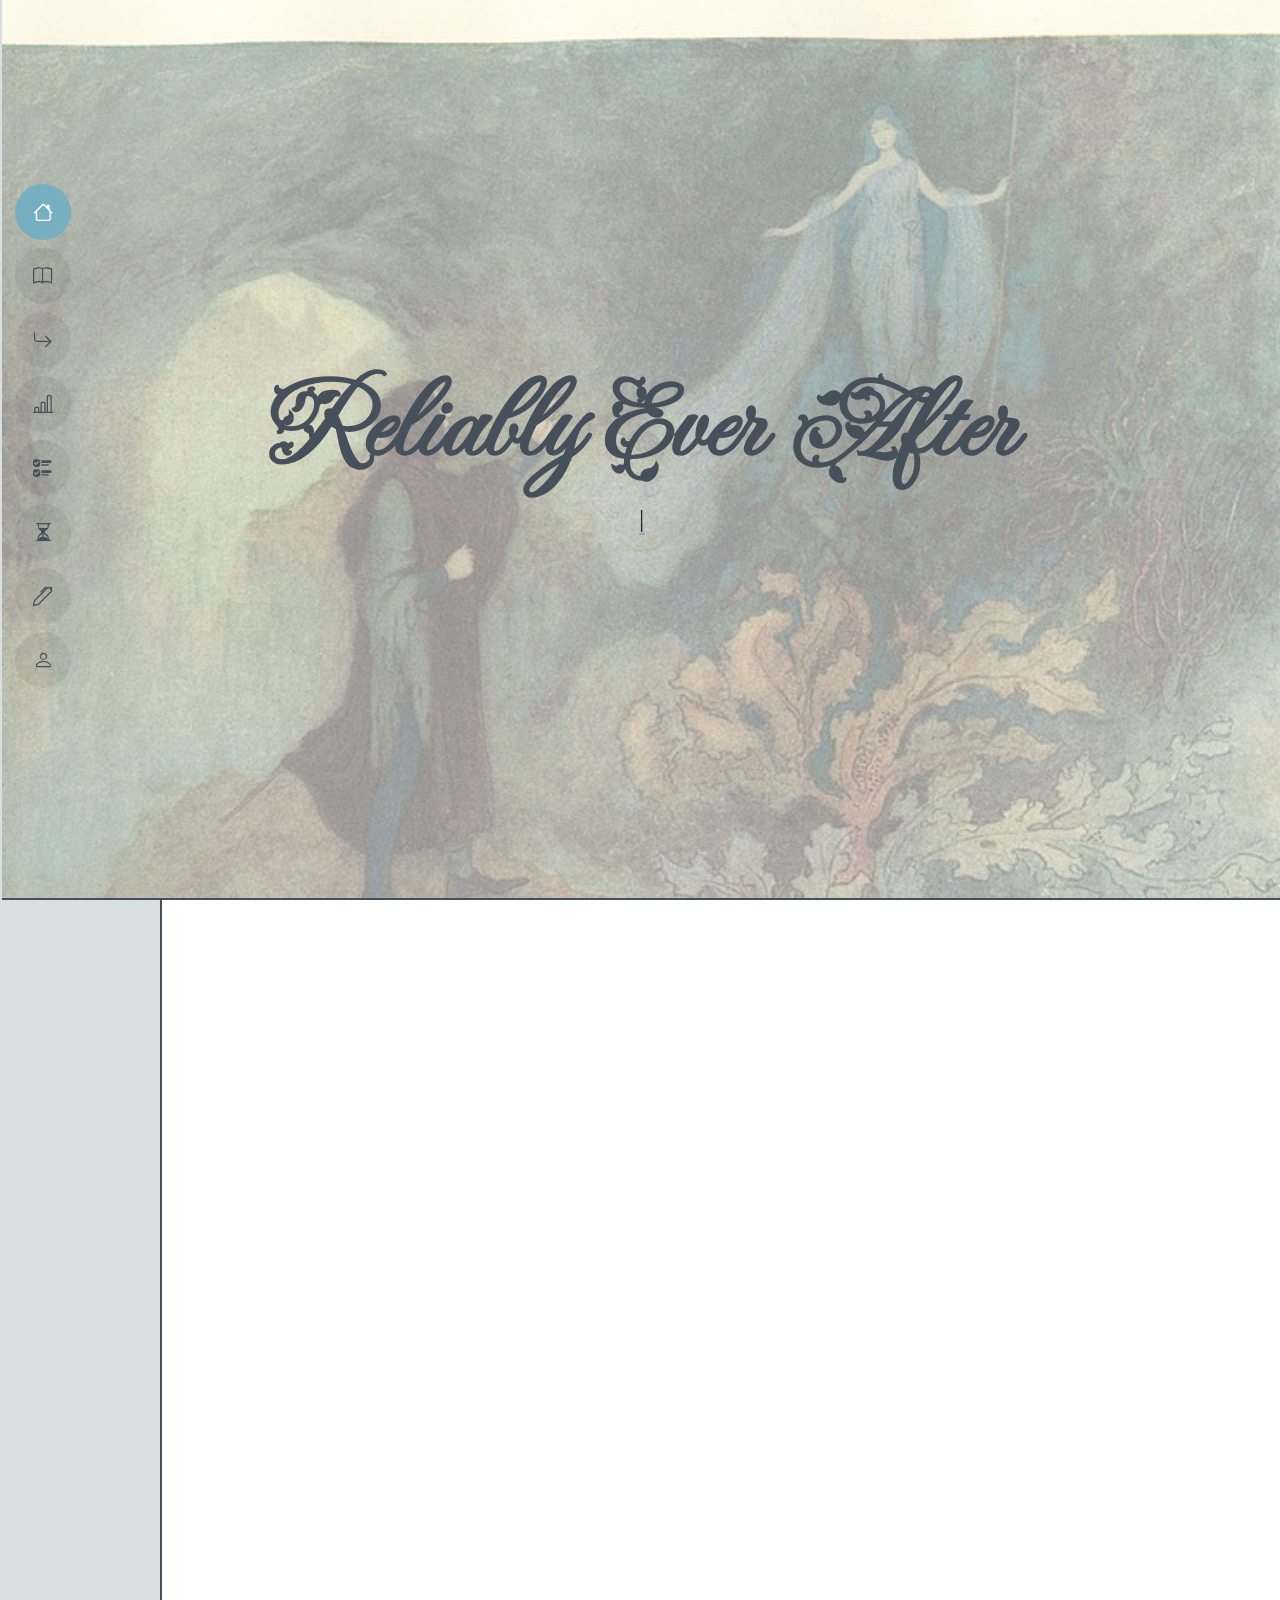
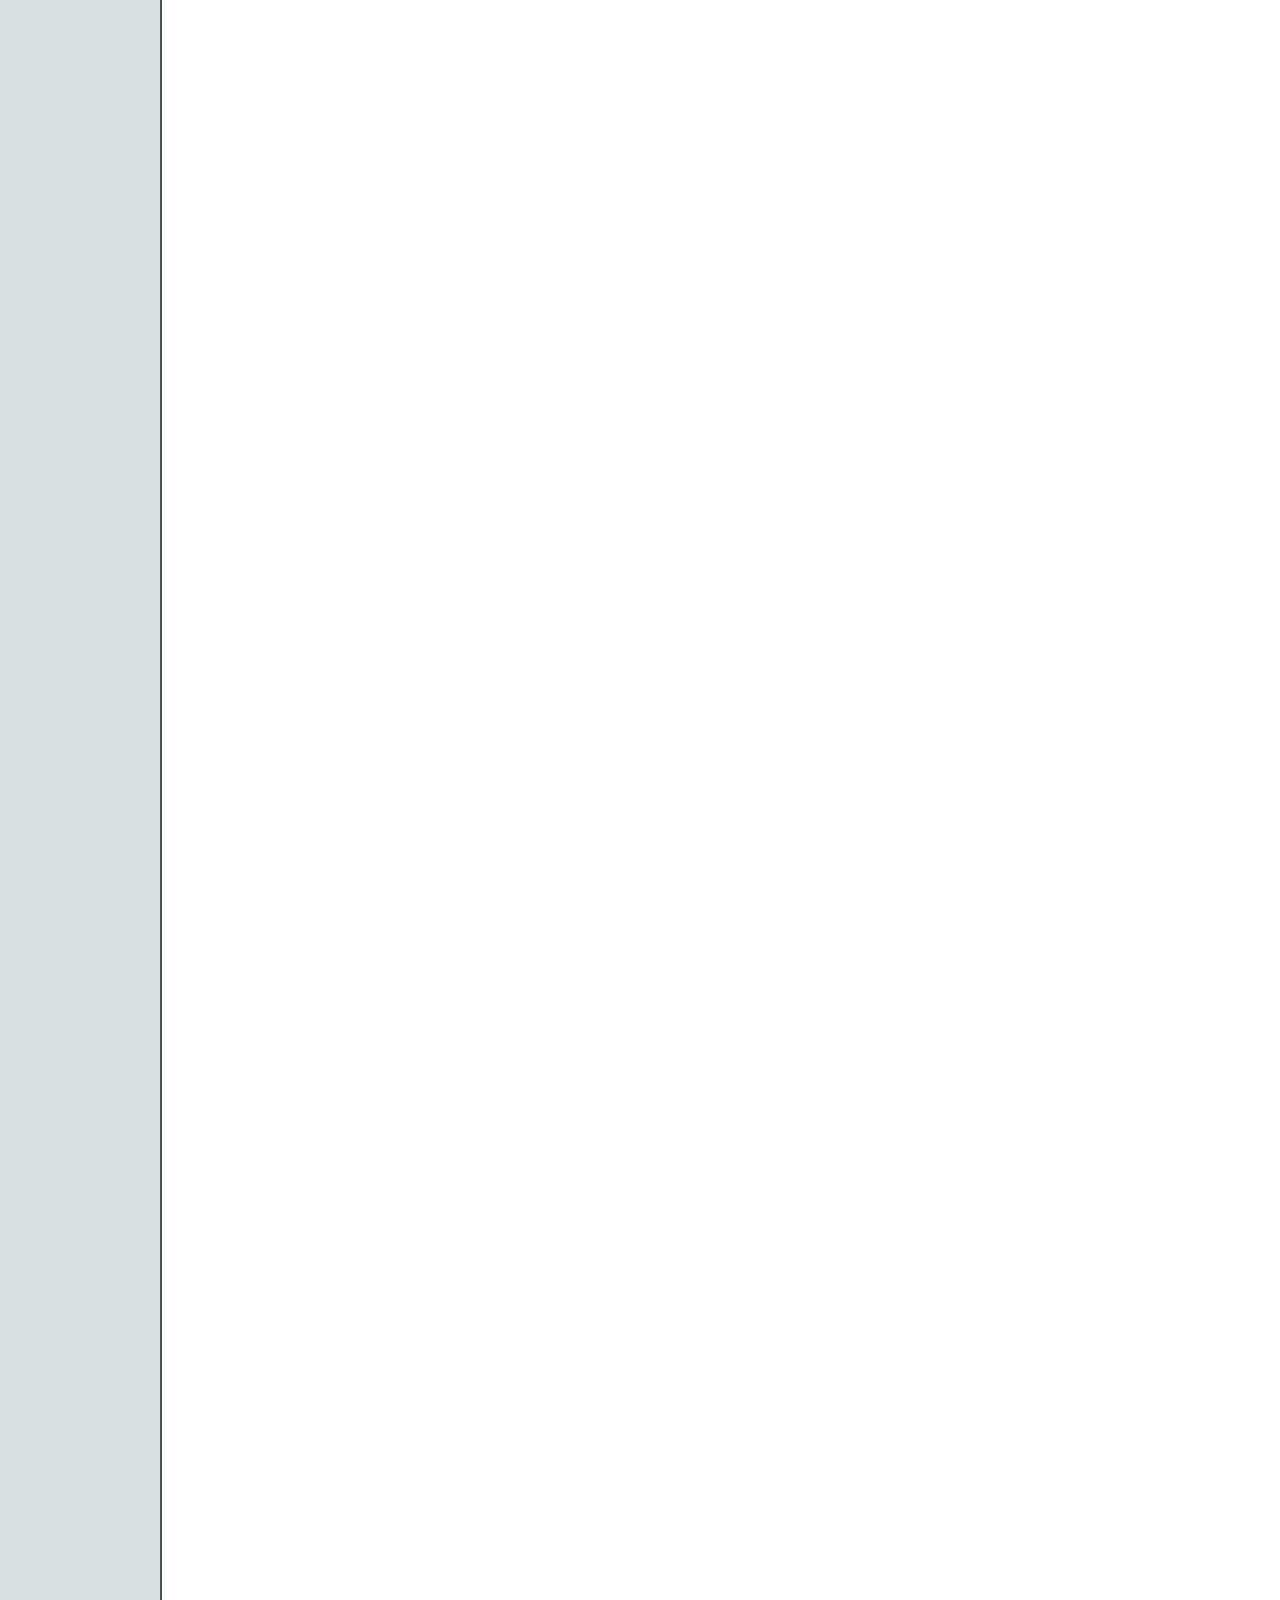
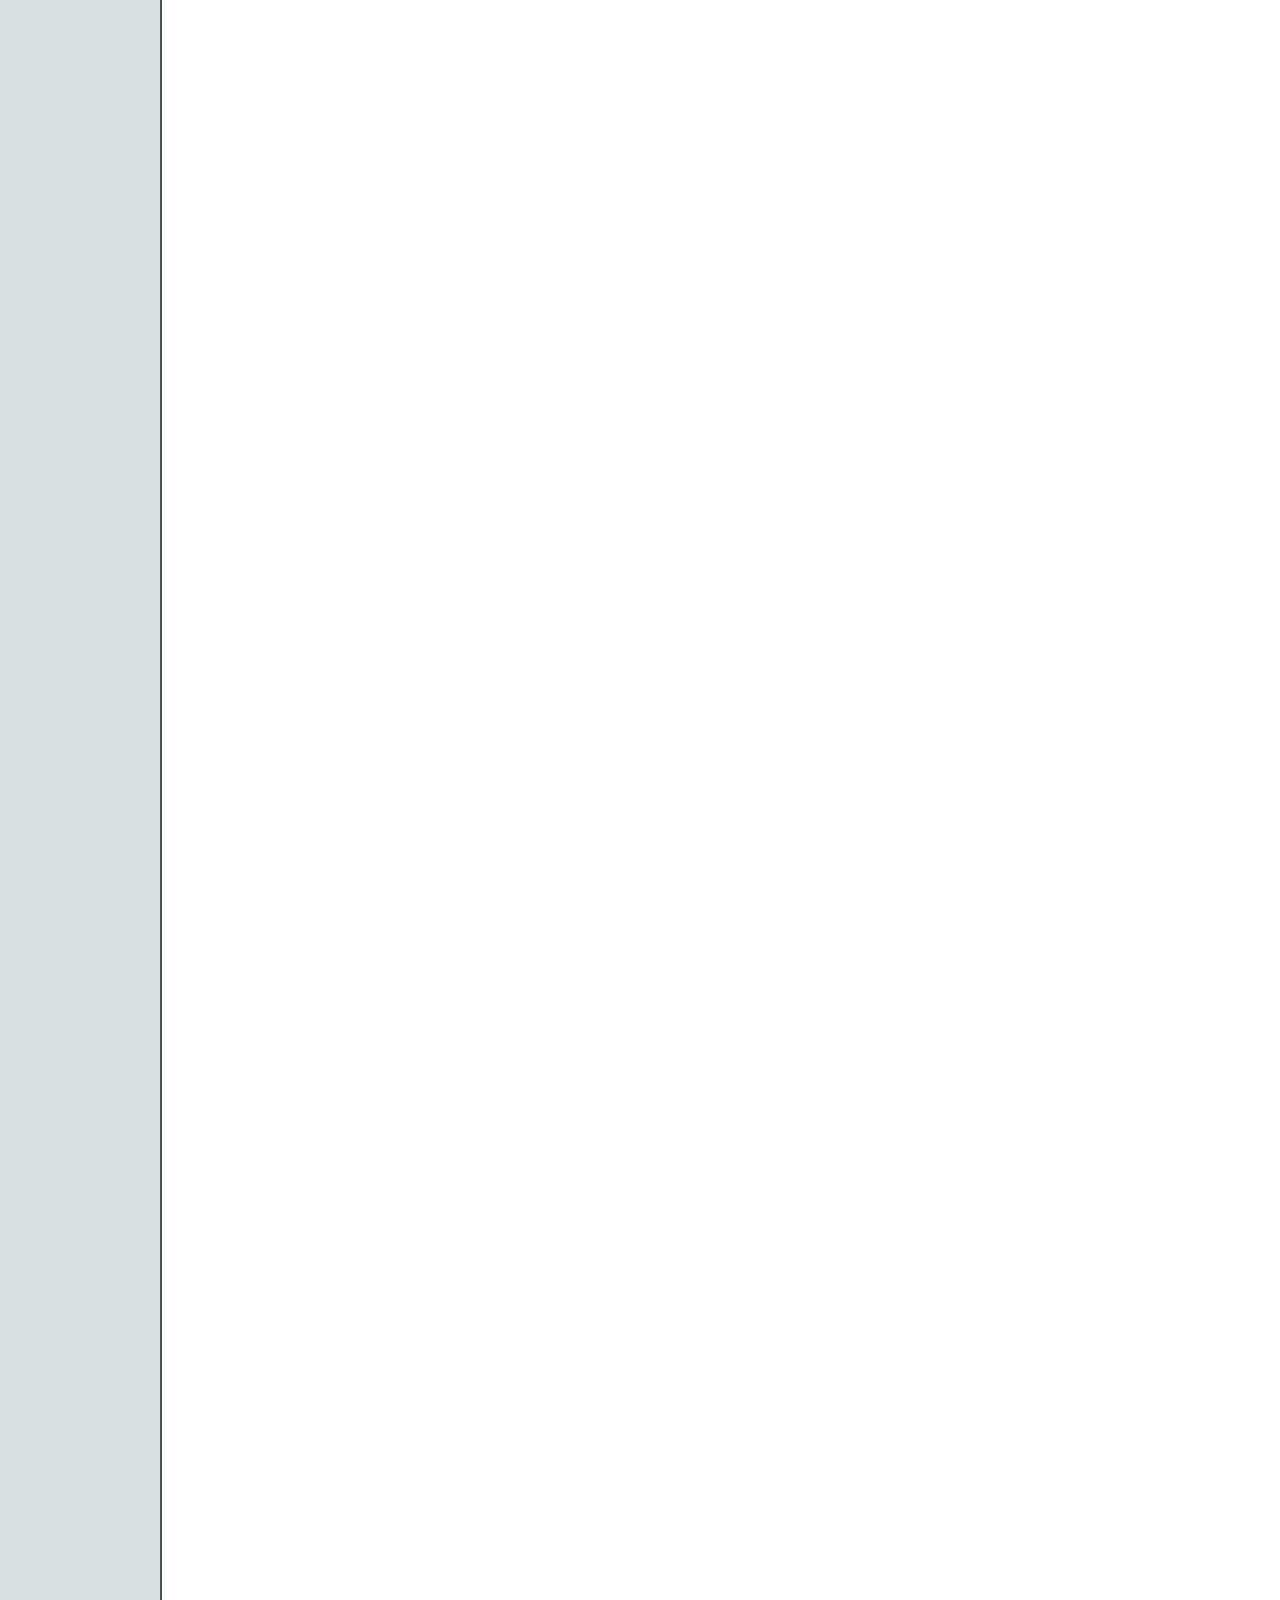
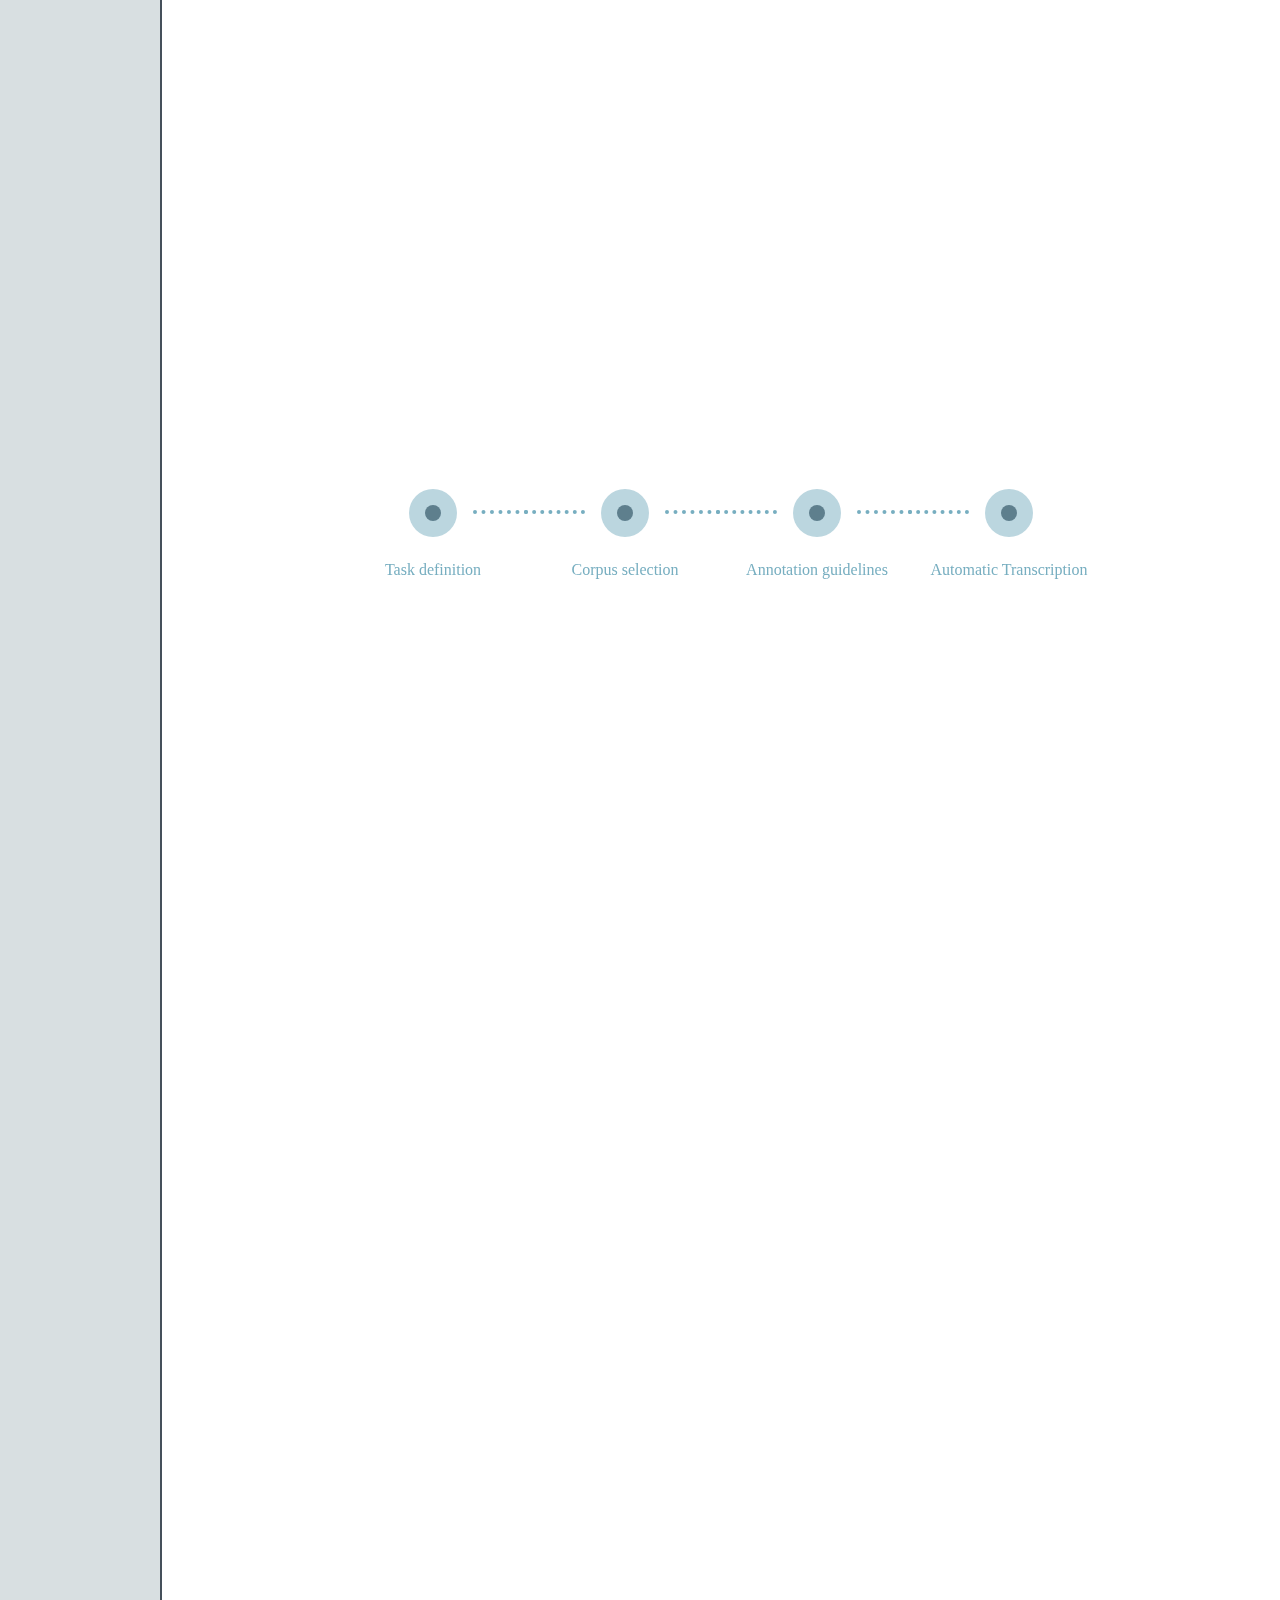
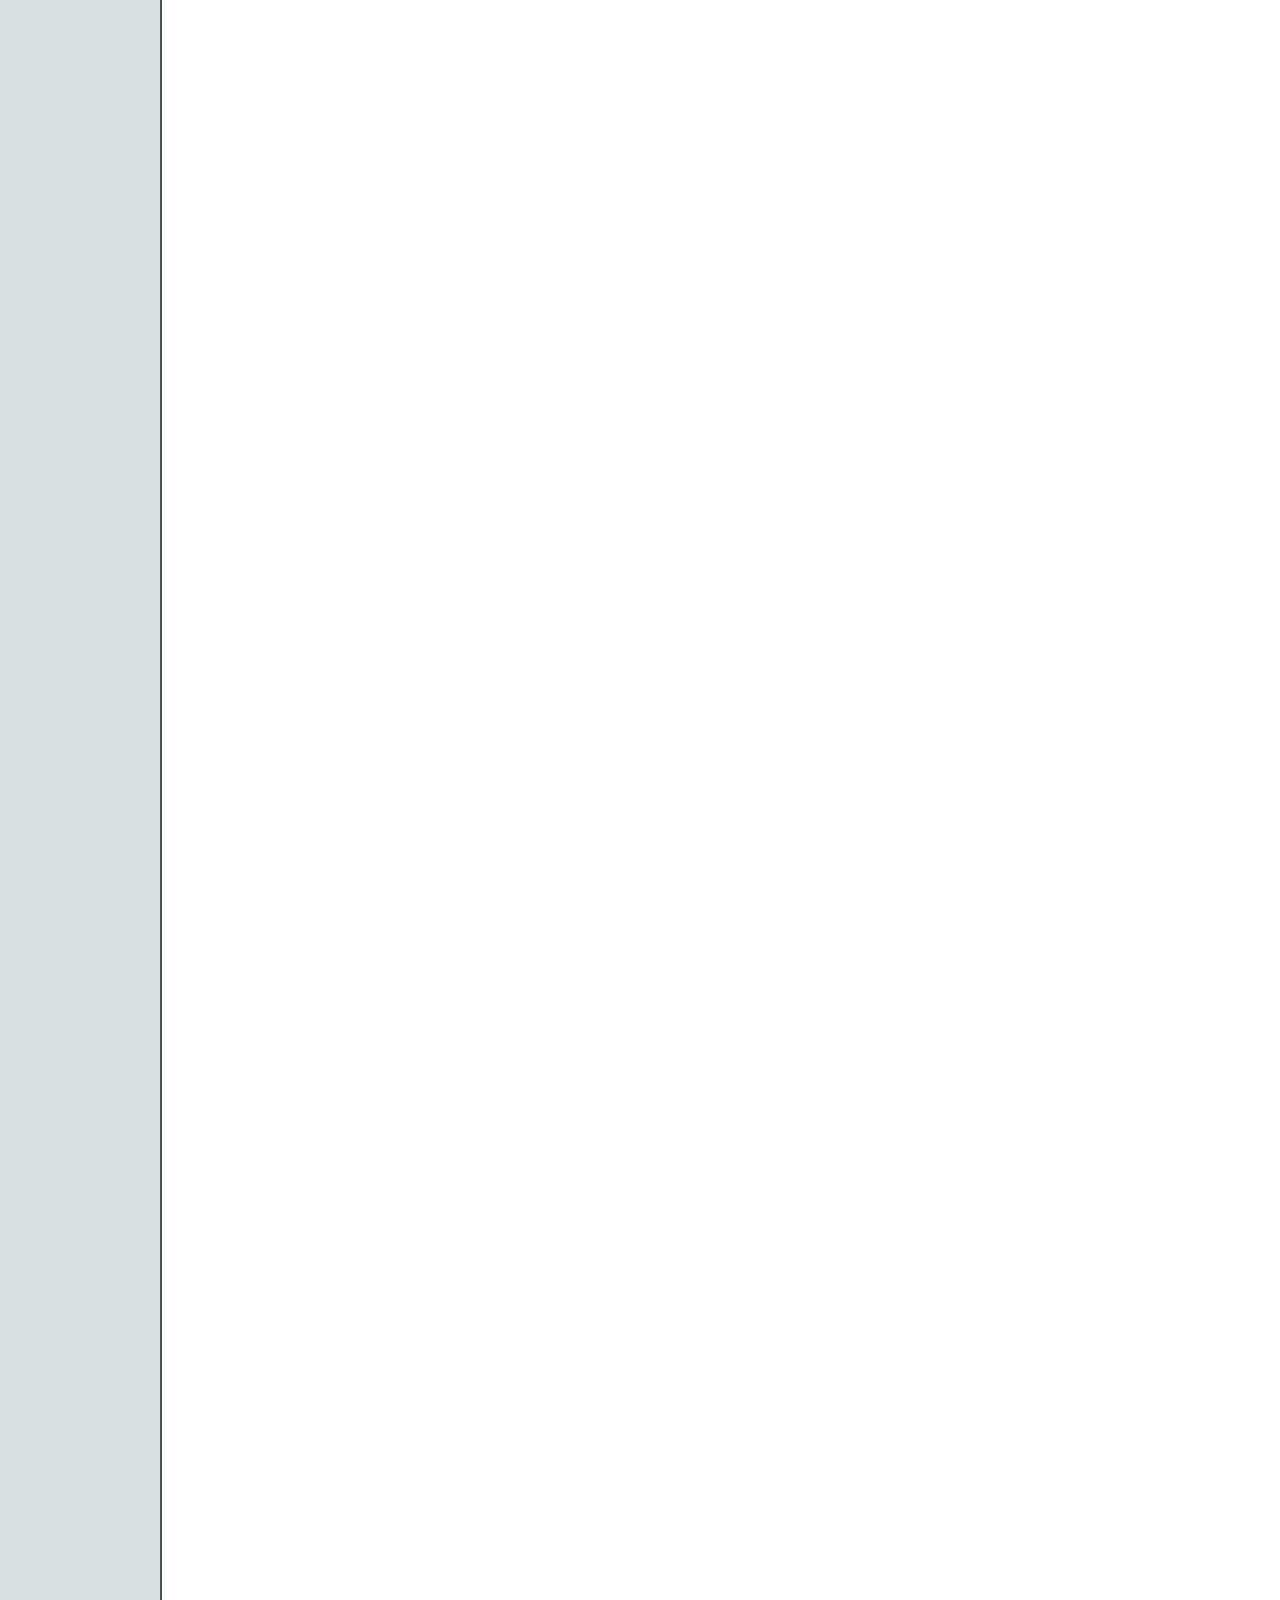
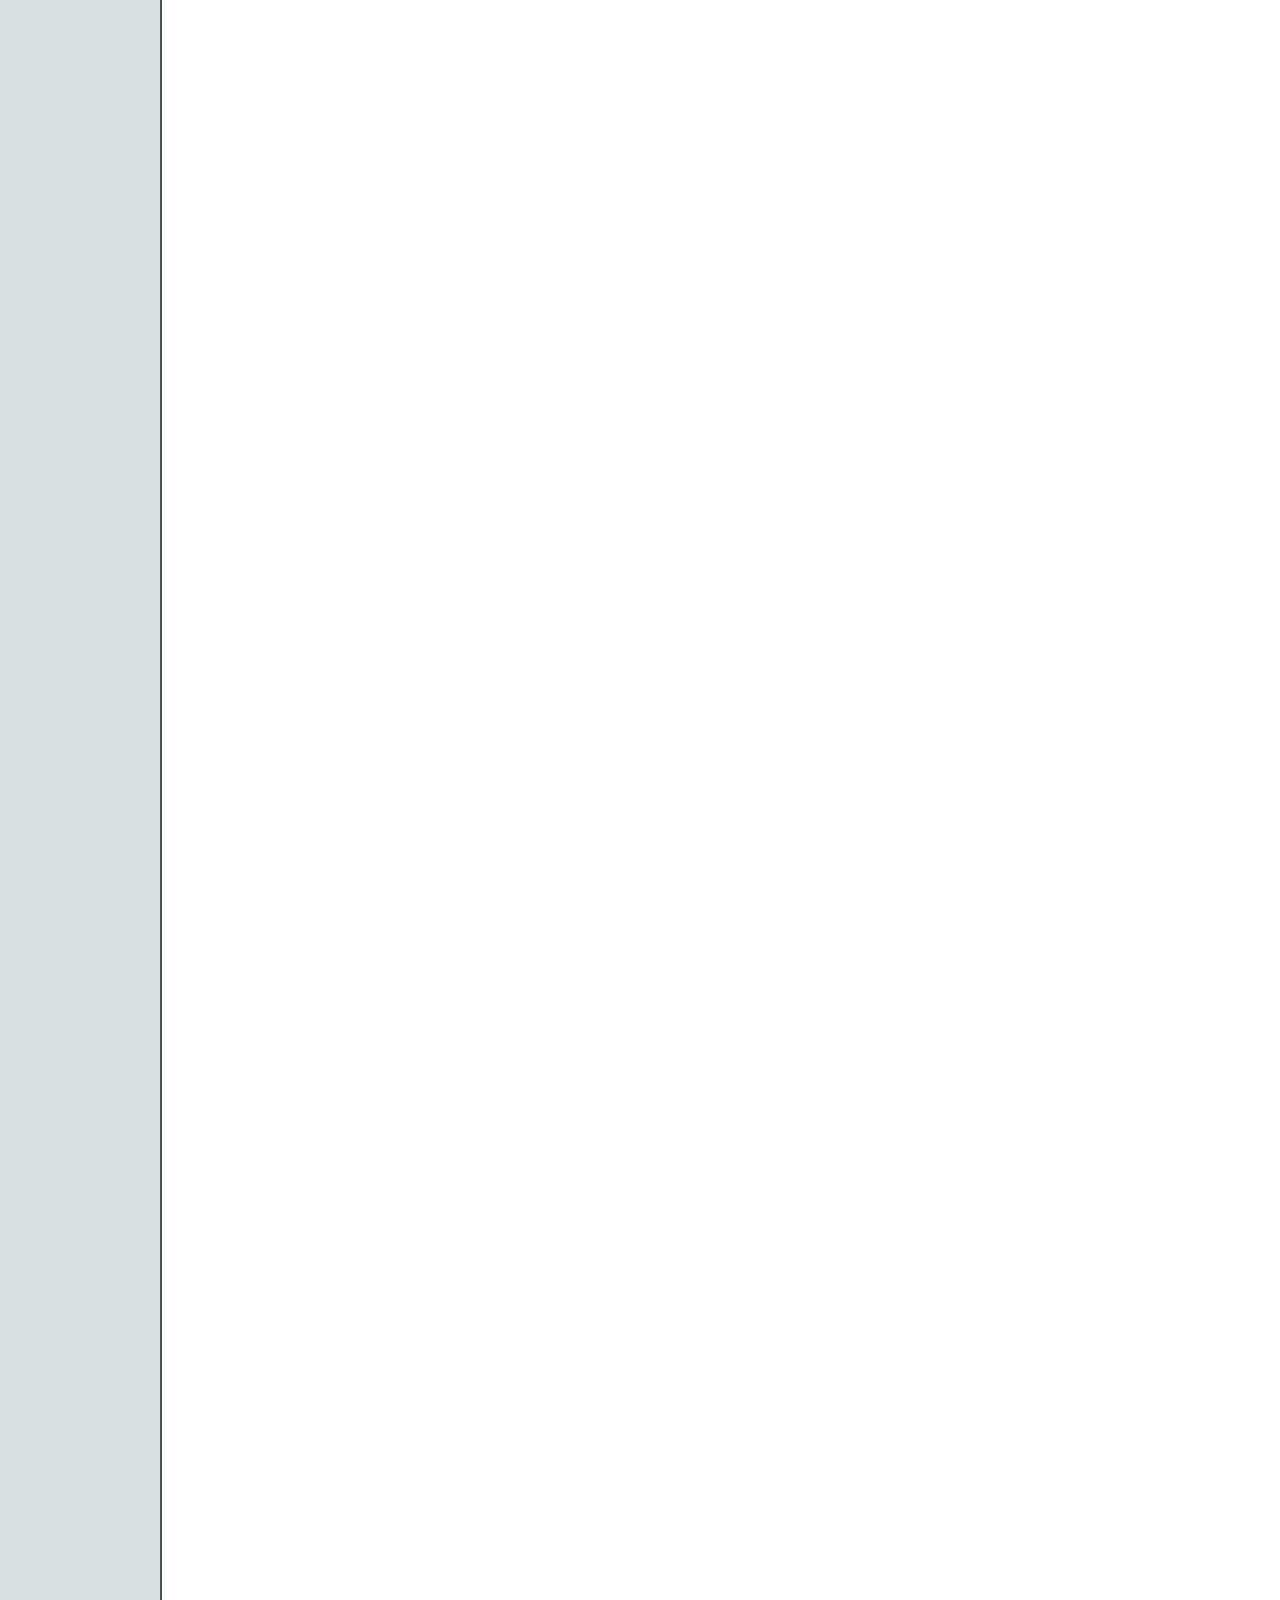
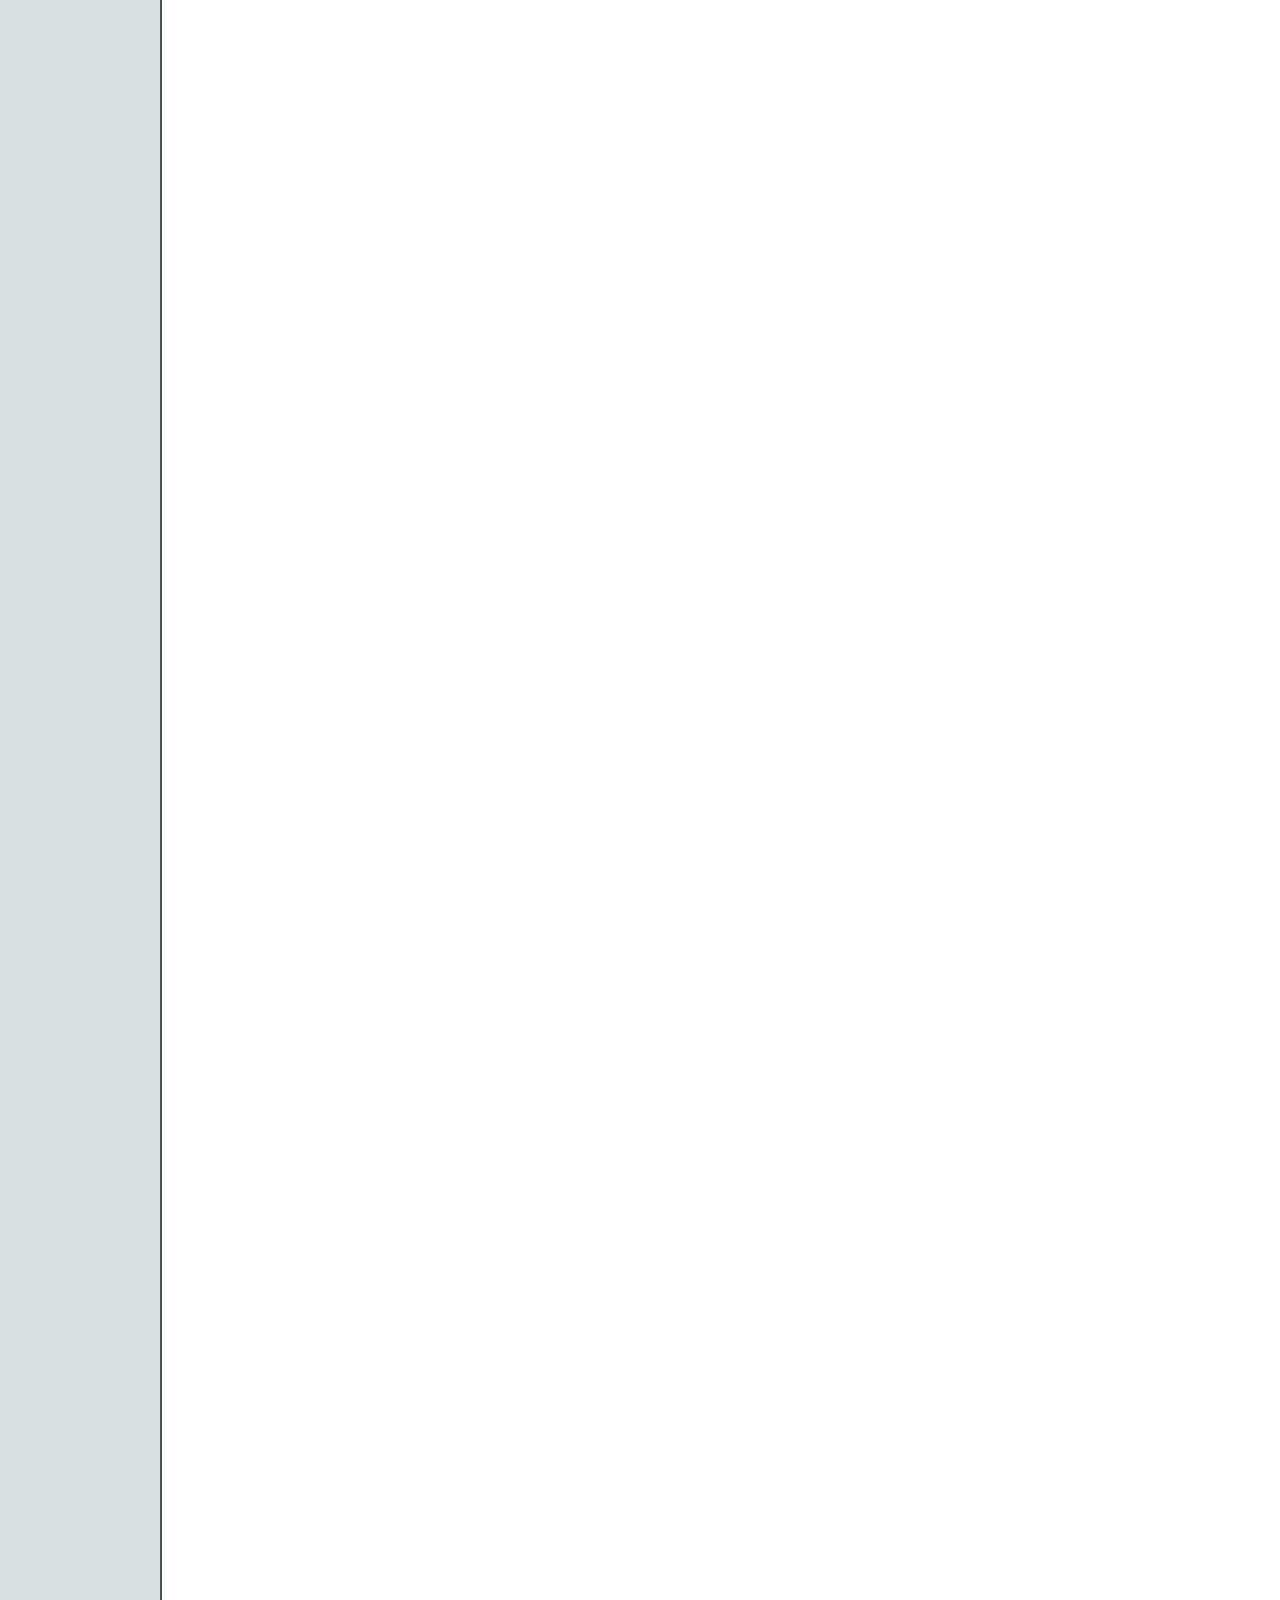
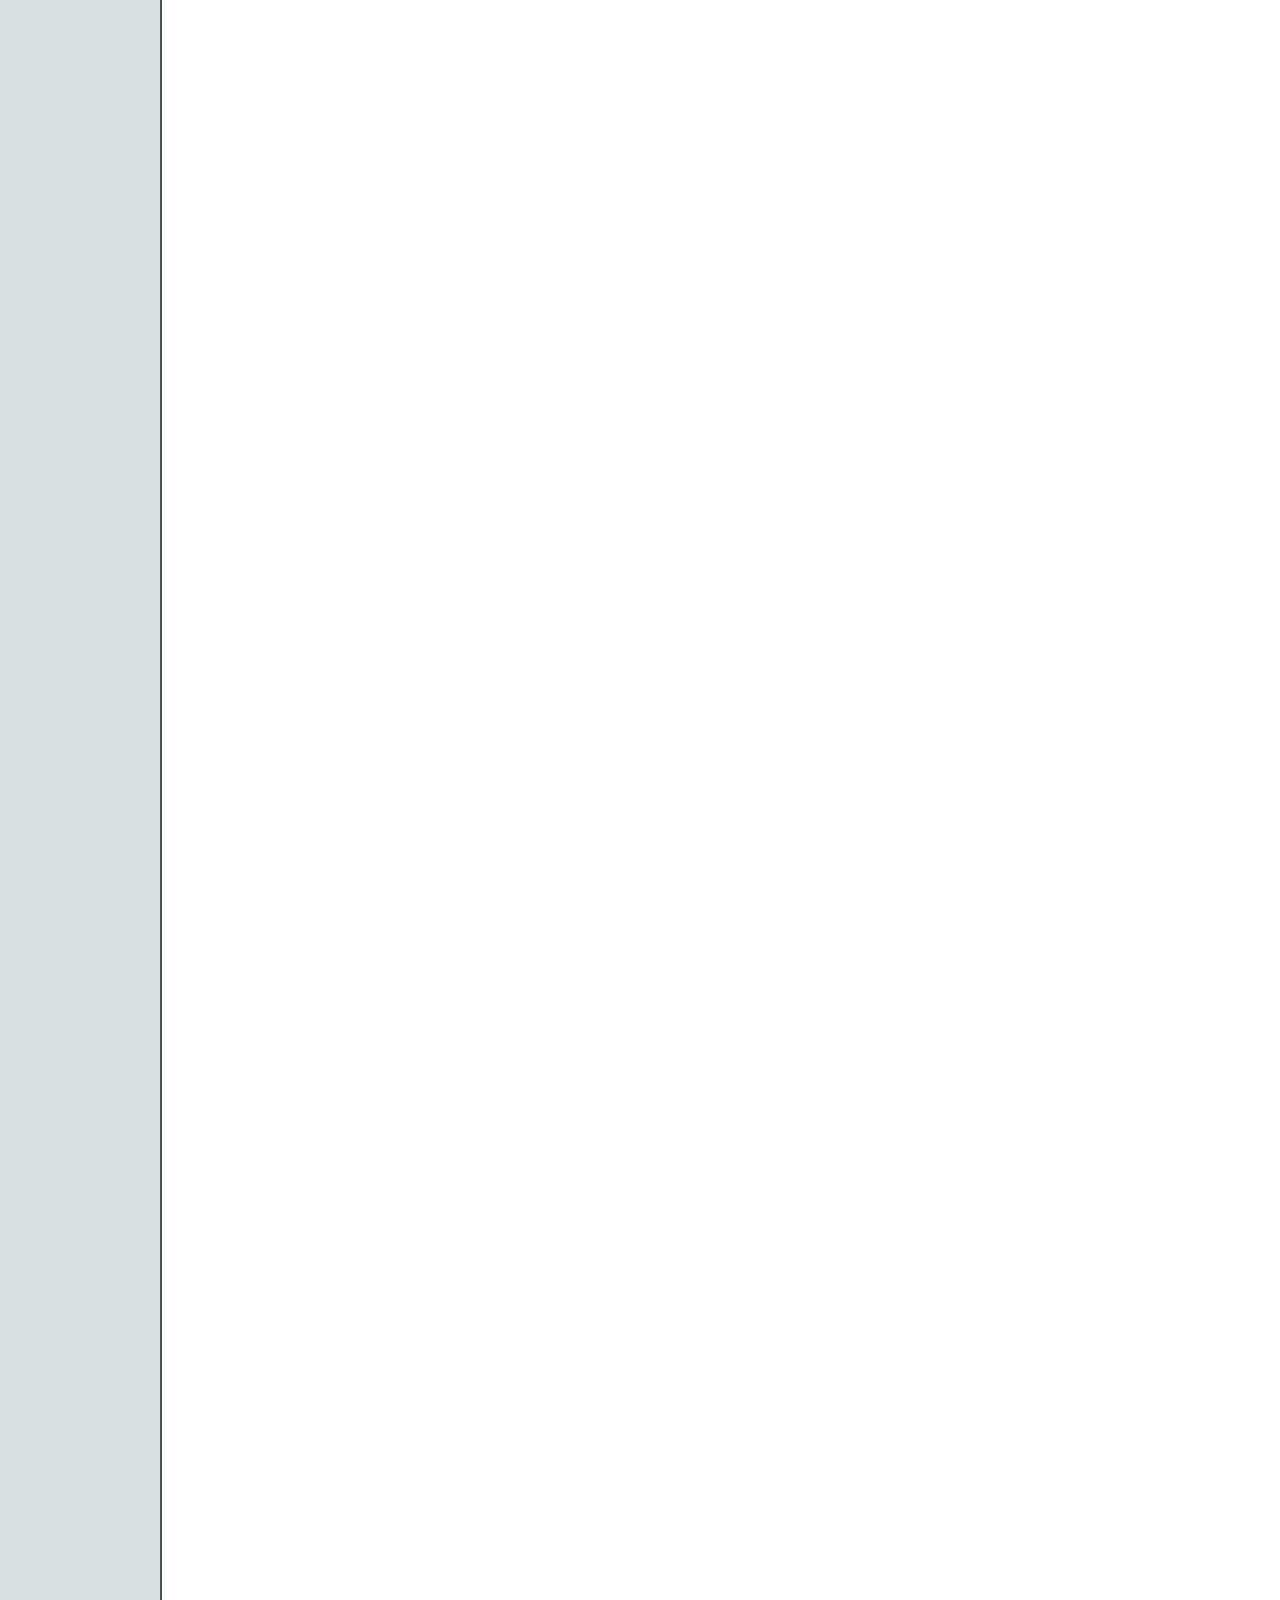
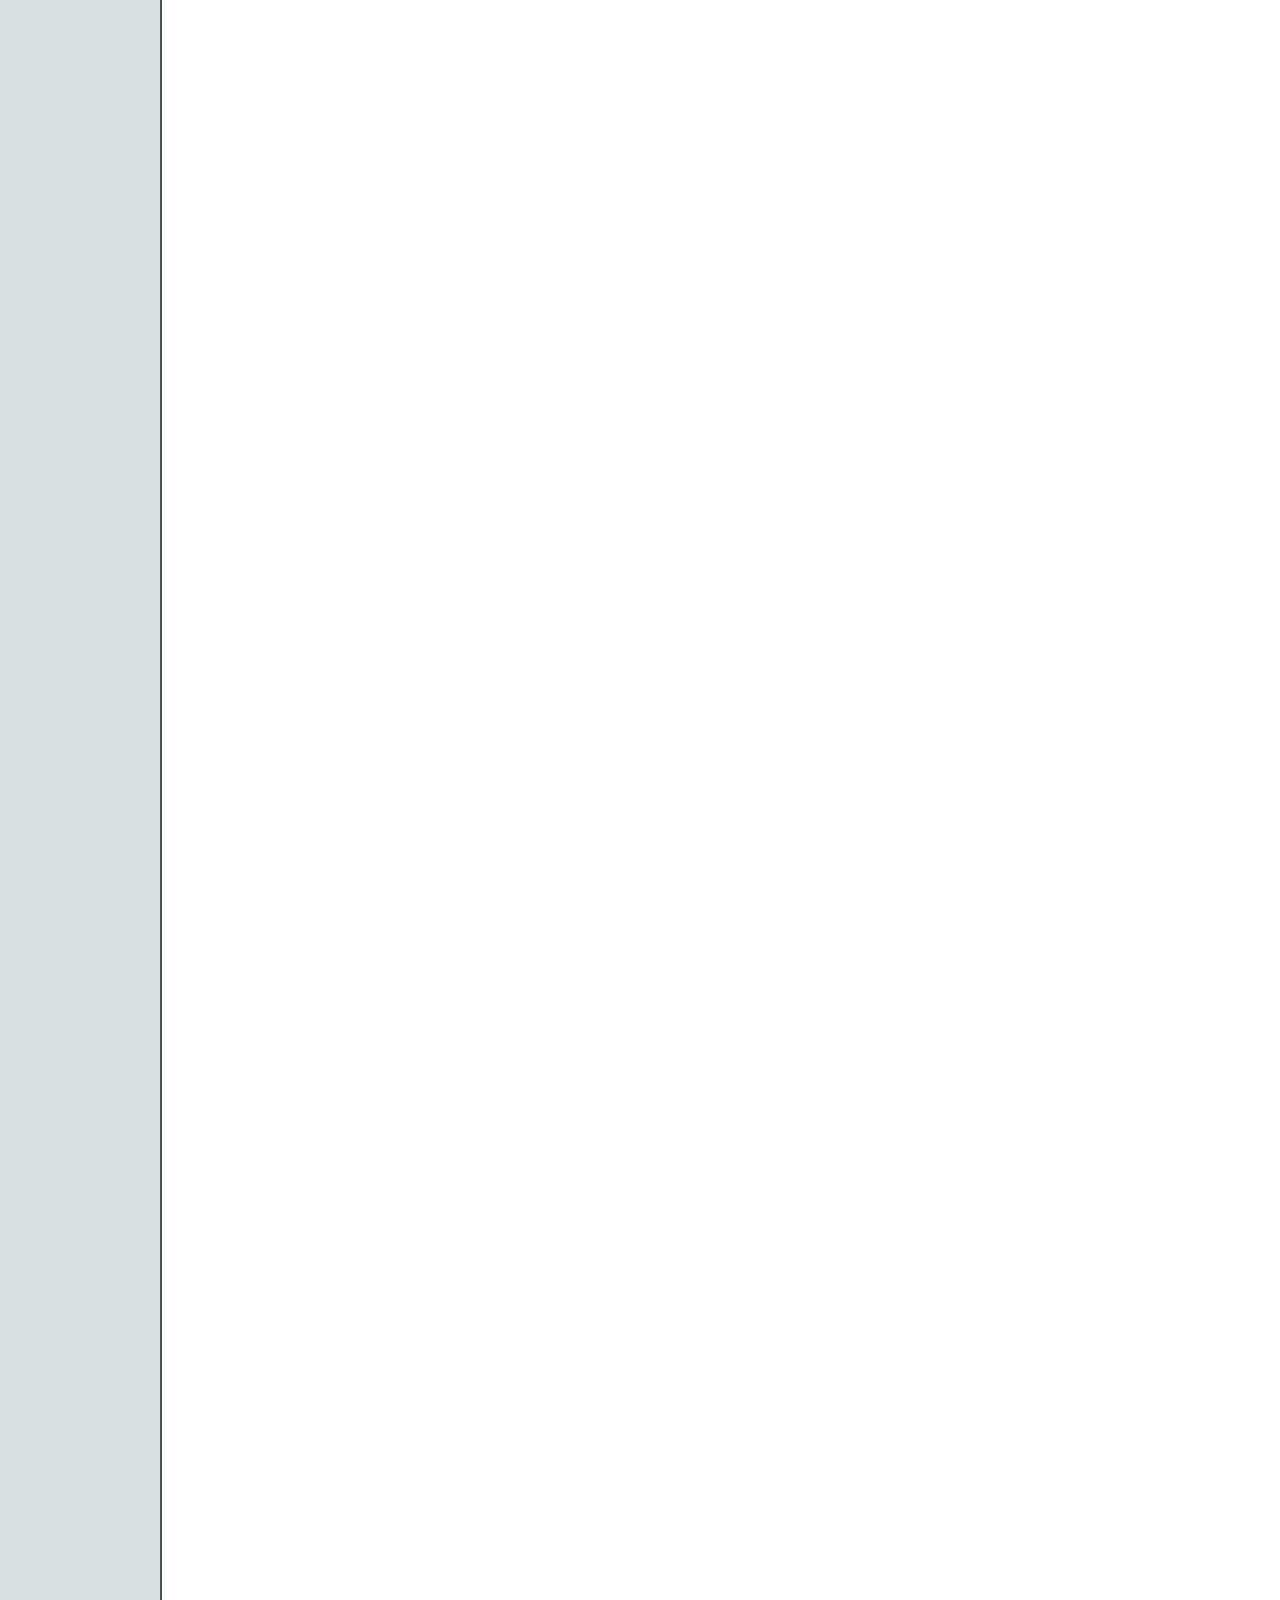
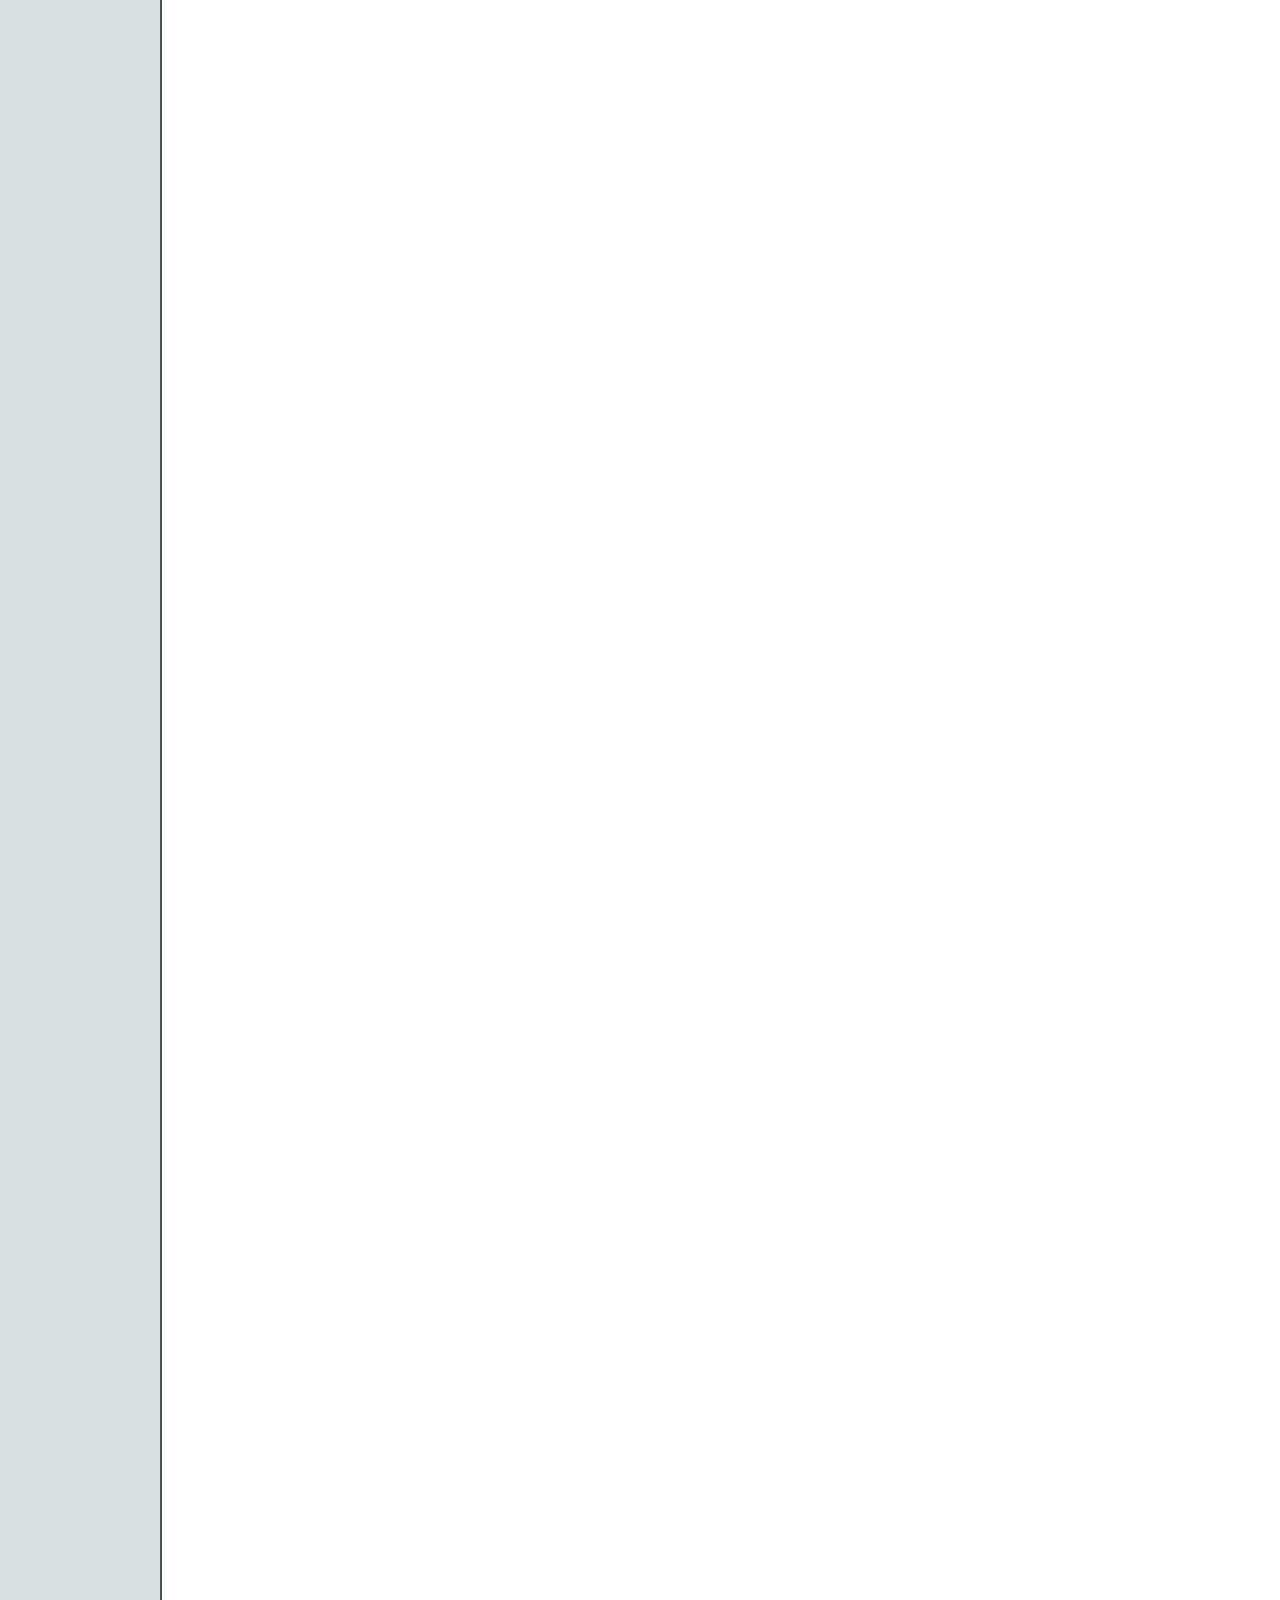
==== MyResume/index.html @ 0439fa45 "modifiche grassetti e virgolette" ====
<!DOCTYPE html>
<html lang="en">

<head>
  <meta charset="utf-8">
  <meta content="width=device-width, initial-scale=1.0" name="viewport">
  <title>Realiably Ever After</title>
  <meta content="" name="description">
  <meta content="" name="keywords">

  <!-- Favicons -->
  <link href="assets/img/logoBAsile.jpg" rel="icon">
  <link href="assets/img/logoBAsile.jpg" rel="icon">

  <!-- Fonts -->
  <link href="https://fonts.googleapis.com" rel="preconnect">
  <link href="https://fonts.googleapis.com/css2?family=Fleur+De+Leah&display=swap" rel="stylesheet">
  <link href="https://fonts.gstatic.com" rel="preconnect" crossorigin>
  <link href="https://fonts.googleapis.com/css2?family=Roboto:ital,wght@0,100;0,300;0,400;0,500;0,700;0,900;1,100;1,300;1,400;1,500;1,700;1,900&family=Poppins:ital,wght@0,100;0,200;0,300;0,400;0,500;0,600;0,700;0,800;0,900;1,100;1,200;1,300;1,400;1,500;1,600;1,700;1,800;1,900&family=Raleway:ital,wght@0,100;0,200;0,300;0,400;0,500;0,600;0,700;0,800;0,900;1,100;1,200;1,300;1,400;1,500;1,600;1,700;1,800;1,900&display=swap" rel="stylesheet">

  <!-- Vendor CSS Files -->
  <link href="assets/vendor/bootstrap/css/bootstrap.min.css" rel="stylesheet">
  <link href="assets/vendor/bootstrap-icons/bootstrap-icons.css" rel="stylesheet">
  <link href="assets/vendor/aos/aos.css" rel="stylesheet">
  <link href="assets/vendor/glightbox/css/glightbox.min.css" rel="stylesheet">
  <link href="assets/vendor/swiper/swiper-bundle.min.css" rel="stylesheet">

  <!-- Main CSS File -->
  <link href="assets/css/main.css" rel="stylesheet">

  <!-- =======================================================
  * Template Name: MyResume
  * Template URL: https://bootstrapmade.com/free-html-bootstrap-template-my-resume/
  * Updated: Jun 29 2024 with Bootstrap v5.3.3
  * Author: BootstrapMade.com
  * License: https://bootstrapmade.com/license/
  ======================================================== -->
</head>

<body class="index-page">

  <header id="header" class="header d-flex flex-column justify-content-center">

    <i class="header-toggle d-xl-none bi bi-list"></i>

    <nav id="navmenu" class="navmenu">
      <ul>
        <li><a href="#hero" class="active"><i class="bi bi-house navicon"></i><span>Home</span></a></li>
        <li><a href="#project" class="active"><i class="bi bi-book"></i><span>The project</span></a></li>
        <li><a href="#workflow"><i class="bi bi-arrow-return-right"></i><span>Workflow</span></a></li>
        <li><a href="#evaluation"><i class="bi bi-bar-chart-line"></i><span>Evaluation</span></a></li>
        <li><a href="#conclusion"><i class="bi bi-ui-checks"></i><span>Conclusion</span></a></li>
        <li><a href="#tobe"><i class="bi bi-hourglass-split"></i><span>To be continued...</span></a></li>
        <li><a href="#references"><i class="bi bi-pen"></i><span>References</span></a></li>
        <li><a href="#aboutus"><i class="bi bi-person"></i><span>About us</span></a></li>
      </ul>

    </nav>
    
  </header>

  <main class="main">

    <!-- Hero Section -->
    <section id="hero" class="hero section">

      <img src="assets/img/stories_from_the_pentamerone_margin.jpg" alt="Stories from the Pentamerone">

      <div class="container" data-aos="zoom-out">
        <div class="row justify-content-center">
          <div class="col-lg-9">
            <!-- <h2>Li Cunti Project</h2>
            <p> A Transkribus transcrition campain about <span class="typed" data-typed-items="Basile and Lo Cunto de li Cunti"> Tassoni and La Secchia Rapita </span><span class="typed-cursor typed-cursor--blink" aria-hidden="true"></span></p> -->
            <h2 style="font-size: 7rem;">Reliably Ever After</h2>
            <p><span class="typed" data-typed-items="A transcription performance evaluation: Transkribus and ChatGPT">transcription</span><span class="typed-cursor typed-cursor--blink" aria-hidden="true"></span></p>
            </div>
          </div>
        </div>
      </div>

    </section><!-- /Hero Section -->

    <section id="project" class="resume section"><!-- Project Section-->
      <div class="container section-title" data-aos="fade-up" style="padding-left:5em; padding-right: 5em;">
        <div class="decorated-title">
          <img src="assets/img/Cornicetta.jpg" alt="Cornicetta sinistra" class="cornice">
          <h2><b>The project </b></h2>
          <img src="assets/img/Cornicetta.jpg" alt="Cornicetta destra" class="cornice">
        </div>
        <p>This project aims to provide a <b>comparison between the performance of Trankribus and ChatGPT on the transcription of printed text</b>. In particular, we have chosen to conduct an analysis on the text <i>Lo Cunto de li Cunte</i> by Giambattista Basile, a Neapolitan author of the 17th century, using the edition of 1788 by Porcelli.<br>
          We decided to focus on this specific topic for our project due to a personal interest in this author. Given that we all have a background in the humanities, we had often come across his name during our studies but never had the opportunity to explore it in depth. Additionally, we thought it would be interesting to conduct an analysis of his texts to engage with a different literary language, as the writing in <i>Lo cunto de li cunte</i> is entirely based on the <b>Neapolitan dialect</b>, so the transcription of his text was positively challenging for us.<br>
          We also found it very stimulating to observe the origins of many stories that are still deeply ingrained in today's collective imagination. Rediscovering their roots — sometimes rather dark ones — we noted that, despite the centuries that have passed, these works remain highly relevant and continue to have a strong following.
          </p>
      </div><!-- End Section Title -->
    </section><!-- /End Conclusion-->

    <!-- Context Section -->
    <section class="about section-title" style="padding-left:5em; padding-right:5em;">

      <!-- Section Title -->
      <div class="section-subtitle" data-aos="fade-up">
        <h1><b>The author</b></h1>
      </div><!-- End Section Title -->
    
      <div class="container" data-aos="fade-up" data-aos-delay="100">

        <div class="row gy-4 justify-content-center">
          <div class="col-lg-4">
            <figure><img src="assets/img/Giambattista_Basile.png" class="writers" alt=""  style="width: 100%; height: auto; object-fit: cover;"><figcaption><i>Fig. 1</i> A portrait of Basile</figcaption></figure>
          </div>
          <div class="col-lg-8 content">
            <p>
              Gian Battista Basile (1575-1632) was a neapolitan writer, he served as a courtier for various Italian nobles and held administrative roles in cities around Naples. <br>
              He is best remembered for his collection of folktales, "Lo Cunto de li Cunte", also known as "The Tale of Tales" or "The Pentamerone." This work, written in Neapolitan dialect, is considered one of the earliest and most influential fairy tale collections in Europe, that has inspired several other authors. <br>
              “Lo Cunto de li Cunte” contains 50 stories told over 5 days by 10 narrators, with a general frame story. The tales include early versions of many famous fairy tales later popularized by authors like the Brothers Grimm, such as Cinderella, Rapunzel, and Sleeping Beauty.<br>
              The success of Basile’s work and its popularity are due to both the subjects covered and the language used. These are, in fact, fairy tales drawn from Neapolitan folklore and narrated in the local popular dialect, yet they are crafted with literary expertise, as true novellas. Thus, despite their popular origins, with magical and comic elements, and the use of Neapolitan dialect, the author manages to elevate his text through the use of literary marvels, particularly thanks to the masterful Baroque use of metaphor and the employment of astonishing imagery. In this way, a kind of dissonance is created between the themes and the chosen language, giving rise to a truly original and masterful work, unique in its kind.
              Lo cunto de li cunti remains a cornerstone of Italian and European literary history and continues to be studied for its cultural and linguistic significance.
            </p>
            <div class="row">
              <div class="col-lg-6">
                <ul>
                  <li><i class="bi bi-chevron-right"></i> <strong>Period:</strong> <span>17th century</span></li>
                  <li><i class="bi bi-chevron-right"></i> <strong>Context:</strong> <span>Naples</span></li>
                </ul>
              </div>
              <div class="col-lg-6">
                <ul>
                  <li><i class="bi bi-chevron-right"></i> <strong>Main work</strong> <span>"Lo Cunto de li Cunti"</span></li>
                  <li><i class="bi bi-chevron-right"></i> <strong>Language:</strong> <span>neapolitan dialect</span></li>
              </div>
            </div>
          </div>
        </div>

      </div>

    </section><!-- /Context Section -->


    <!-- Document Section -->
    <section class="skills section">

      <!-- Section Title -->
      <div class="section-subtitle" data-aos="fade-up">
        <h2>Documents</h2>
          <p>Once we selected “Lo Cunto de li Cunte” as the main work for our transcription project, the next step was to identify the edition and the portions of text to transcribe in order to begin the creation of our model. <br>
            We chose to base our training corpus on one of the first editions available, in particular we selected Porcelli’s 1788, which is readily available on <a href="https://www.europeana.eu/it/item/92004/object_NKCR__37L000213T203A7XWB0">Europeana</a>. <br>
            We would also like to emphasize that all the titles of the texts and the proper names mentioned, refer to the edition we used, whereas later editions of the work feature different versions.<br>
            Rather than working with the entire text, we focused on the <i>Introduction</i> (titled <i>Ntroduzzeione</i>), and two collection’s tales: <i>”La Gatta Cenerentola”</i>and <i>Vardiello</i>. For other information about the selection of the corpus, you’ll find a dedicated section <a href="#corp-sele">here</a>.
            Overall, we provided the manual transcription of 23 pages, amounting to a total of 6134 words.
            Once the model was created, we decided to train it on an additional text from the collection, namely <i>La Vecchia Scoperta</i>, to ensure its proper functionality.<br>
            </p>
      </div><!-- End Section Title -->
      
          <!-- Stats Section -->
    <section id="stats" class="stats section">

      <div class="container" data-aos="fade-up" data-aos-delay="100" class="counter_container">

        <div class="row gy-4">

          <div class="col-lg-4 col-md-6 d-flex flex-column align-items-center">
            <i class="bi bi-journal-text"></i>
            <div class="stats-item">
              <span data-purecounter-start="0" data-purecounter-end="23" data-purecounter-duration="5" class="purecounter"></span>
              <p>Total transcribed pages</p>
            </div>
          </div><!-- End Stats Item -->


          <div class="col-lg-4 col-md-6 d-flex flex-column align-items-center">
            <i class="bi bi-type"></i>
            <div class="stats-item">
              <span data-purecounter-start="0" data-purecounter-end="6134" data-purecounter-duration="5" class="purecounter"></span>
              <p>Total transcribed words</p>
            </div>
          </div><!-- End Stats Item -->

          <div class="col-lg-4 col-md-6 d-flex flex-column align-items-center">
            <i class="bi bi-people"></i>
            <div class="stats-item">
              <span data-purecounter-start="0" data-purecounter-end="3" data-purecounter-duration="5" class="purecounter"></span>
              <p>Hard Workers</p>
            </div>
          </div><!-- End Stats Item -->
        </div>
      </div>
    </section><!-- /Stats Section -->
    </section><!-- /Skills Section -->
    
 <!-- Portfolio Section -->
 <section class="portfolio section">

  <!-- Section Title -->
  <div class="container section-subtitle" data-aos="fade-up">
    <h2>Lo cunto de li cunte</h2>
    <p></p>
  </div><!-- End Section Title -->

  <div class="container">

    <div class="isotope-layout" data-default-filter="*" data-layout="masonry" data-sort="original-order">

      <ul class="portfolio-filters isotope-filters" data-aos="fade-up" data-aos-delay="100">
        <li data-filter="*" class="filter-active">Lo cunto de li cunte</li>
        <li data-filter=".filter-intro">Introduction</li>
        <li data-filter=".filter-gatta">La gatta Cenerentola</li>
        <li data-filter=".filter-vardiello">Vardiello</li>
        <li data-filter=".filter-vecchia">La vecchia scoperta</li>
      </ul><!-- End Portfolio Filters -->

      <div class="row gy-4 isotope-container" data-aos="fade-up" data-aos-delay="200">

        <div class="col-lg-4 col-md-6 portfolio-item isotope-item filter-intro">
          <img src="assets/img/Intro p13.jpg" class="img-fluid" alt="Basile's Lo cunto de li cunti, Introduction p.13">
          <div class="portfolio-info">
            <h4>Lo cunto de li cunte</h4>
            <p>Introduction of Lo cunto de li cunte p.13</p>
            <a href="assets/img/Intro p13.jpg" class="glightbox preview-link"><i class="bi bi-zoom-in"></i></a>
            <a href="https://www.europeana.eu/it/item/92004/object_NKCR__37L000213T203A7XWB0" target="_blank" class="details-link"><i class="bi bi-link-45deg"></i></a>
          </div>
        </div><!-- End Portfolio Item -->

        <div class="col-lg-4 col-md-6 portfolio-item isotope-item filter-intro">
          <img src="assets/img/Intro p14.jpg" class="img-fluid" alt="Basile's Lo cunto de li cunti, Introduction p.14">
          <div class="portfolio-info">
            <h4>Lo cunto de li cunte</h4>
            <p>Introduction of Lo cunto de li cunte p.14</p>
            <a href="assets/img/Intro p14.jpg" class="glightbox preview-link"><i class="bi bi-zoom-in"></i></a>
            <a href="https://www.europeana.eu/it/item/92004/object_NKCR__37L000213T203A7XWB0" target="_blank" class="details-link"><i class="bi bi-link-45deg"></i></a>
          </div>
        </div><!-- End Portfolio Item -->

        <div class="col-lg-4 col-md-6 portfolio-item isotope-item filter-intro">
          <img src="assets/img/Intro p15.jpg" class="img-fluid" alt="Basile's Lo cunto de li cunti, Introduction p.15">
          <div class="portfolio-info">
            <h4>Lo cunto de li cunte</h4>
            <p>Introduction of Lo cunto de li cunte p.15</p>
            <a href="assets/img/Intro p15.jpg" class="glightbox preview-link"><i class="bi bi-zoom-in"></i></a>
            <a href="https://www.europeana.eu/it/item/92004/object_NKCR__37L000213T203A7XWB0" title="More Details" class="details-link"><i class="bi bi-link-45deg"></i></a>
          </div>
        </div><!-- End Portfolio Item -->

        <div class="col-lg-4 col-md-6 portfolio-item isotope-item filter-gatta">
          <img src="assets/img/GattaCenerentola p75.jpg" class="img-fluid" alt="Basile's Lo cunto de li cunti, La gatta cenerentola p.75">
          <div class="portfolio-info">
            <h4>Lo cunto de li cunte</h4>
            <p>La gatta Cenerentola p.75</p>
            <a href="assets/img/GattaCenerentola p75.jpg" class="glightbox preview-link"><i class="bi bi-zoom-in"></i></a>
            <a href="https://www.europeana.eu/it/item/92004/object_NKCR__37L000213T203A7XWB0" target="_blank" class="details-link"><i class="bi bi-link-45deg"></i></a>
          </div>
        </div><!-- End Portfolio Item -->

        <div class="col-lg-4 col-md-6 portfolio-item isotope-item filter-gatta">
          <img src="assets/img/GattaCenerentola p76.jpg" class="img-fluid" alt="Basile's Lo cunto de li cunti, La gatta cenerentola p.76">
          <div class="portfolio-info">
            <h4>Lo cunto de li cunte</h4>
            <p>La gatta Cenerentola p.76</p>
            <a href="assets/img/GattaCenerentola p76.jpg" class="glightbox preview-link"><i class="bi bi-zoom-in"></i></a>
            <a href="https://www.europeana.eu/it/item/92004/object_NKCR__37L000213T203A7XWB0" target="_blank" class="details-link"><i class="bi bi-link-45deg"></i></a>
          </div>
        </div><!-- End Portfolio Item -->

        <div class="col-lg-4 col-md-6 portfolio-item isotope-item filter-gatta">
          <img src="assets/img/GattaCenerentola p77.jpg" class="img-fluid" alt="Basile's Lo cunto de li cunti, La gatta cenerentola p.77">
          <div class="portfolio-info">
            <h4>Lo cunto de li cunte</h4>
            <p>La gatta Cenerentola p.77</p>
            <a href="assets/img/GattaCenerentola p77.jpg" class="glightbox preview-link"><i class="bi bi-zoom-in"></i></a>
            <a href="https://www.europeana.eu/it/item/92004/object_NKCR__37L000213T203A7XWB0" target="_blank" class="details-link"><i class="bi bi-link-45deg"></i></a>
          </div>
        </div><!-- End Portfolio Item -->

        <div class="col-lg-4 col-md-6 portfolio-item isotope-item filter-vardiello">
          <img src="assets/img/Vardiellop58.jpg" class="img-fluid" alt="Basile's Lo cunto de li cunti, Vardiello p.58">
          <div class="portfolio-info">
            <h4>Lo cunto de li cunte</h4>
            <p>Vardiello p.58</p>
            <a href="assets/img/Vardiellop58.jpg" class="glightbox preview-link"><i class="bi bi-zoom-in"></i></a>
            <a href="https://www.europeana.eu/it/item/92004/object_NKCR__37L000213T203A7XWB0" target="_blank" class="details-link"><i class="bi bi-link-45deg"></i></a>
          </div>
        </div><!-- End Portfolio Item -->

        <div class="col-lg-4 col-md-6 portfolio-item isotope-item filter-vardiello">
          <img src="assets/img/Vardiellop59.jpg" class="img-fluid" alt="Basile's Lo cunto de li cunti, Vardiello p.59">
          <div class="portfolio-info">
            <h4>Lo cunto de li cunte</h4>
            <p>Vardiello p.59</p>
            <a href="assets/img/Vardiellop59.jpg" class="glightbox preview-link"><i class="bi bi-zoom-in"></i></a>
            <a href="https://www.europeana.eu/it/item/92004/object_NKCR__37L000213T203A7XWB0" target="_blank" class="details-link"><i class="bi bi-link-45deg"></i></a>
          </div>
        </div><!-- End Portfolio Item -->

        <div class="col-lg-4 col-md-6 portfolio-item isotope-item filter-vardiello">
          <img src="assets/img/Vardiello p60.jpg" class="img-fluid" alt="Basile's Lo cunto de li cunti, Vardiello p.60">
          <div class="portfolio-info">
            <h4>Lo cunto de li cunte</h4>
            <p>Vardiello p.60</p>
            <a href="assets/img/Vardiello p60.jpg" class="glightbox preview-link"><i class="bi bi-zoom-in"></i></a>
            <a href="https://www.europeana.eu/it/item/92004/object_NKCR__37L000213T203A7XWB0" target="_blank" class="details-link"><i class="bi bi-link-45deg"></i></a>
          </div>
        </div><!-- End Portfolio Item -->

        <div class="col-lg-4 col-md-6 portfolio-item isotope-item filter-vecchia">
          <img src="assets/img/VecchiaScoperta p117.jpg" class="img-fluid" alt="Basile's Lo cunto de li cunti, La vecchia scoperta p.117">
          <div class="portfolio-info">
            <h4>Lo cunto de li cunte</h4>
            <p>La vecchia scoperta p.117</p>
            <a href="assets/img/VecchiaScoperta p117.jpg" class="glightbox preview-link"><i class="bi bi-zoom-in"></i></a>
            <a href="https://www.europeana.eu/it/item/92004/object_NKCR__37L000213T203A7XWB0" target="_blank" class="details-link"><i class="bi bi-link-45deg"></i></a>
          </div>
        </div><!-- End Portfolio Item -->

        <div class="col-lg-4 col-md-6 portfolio-item isotope-item filter-vecchia">
          <img src="assets/img/VecchiaScoperta p118.jpg" class="img-fluid" alt="Basile's Lo cunto de li cunti, La vecchia scoperta p.118">
          <div class="portfolio-info">
            <h4>Lo cunto de li cunte</h4>
            <p>La vecchia scoperta p.118</p>
            <a href="assets/img/VecchiaScoperta p118.jpg" class="glightbox preview-link"><i class="bi bi-zoom-in"></i></a>
            <a href="https://www.europeana.eu/it/item/92004/object_NKCR__37L000213T203A7XWB0" target="_blank" class="details-link"><i class="bi bi-link-45deg"></i></a>
          </div>
        </div><!-- End Portfolio Item -->

        <div class="col-lg-4 col-md-6 portfolio-item isotope-item filter-vecchia">
          <img src="assets/img/VecchiaScoperta p119.jpg" class="img-fluid" alt="Basile's Lo cunto de li cunti, La vecchia scoperta p.119">
          <div class="portfolio-info">
            <h4>Lo cunto de li cunte</h4>
            <p>La vecchia scoperta p.119</p>
            <a href="assets/img/VecchiaScoperta p119.jpg" class="glightbox preview-link"><i class="bi bi-zoom-in"></i></a>
            <a href="https://www.europeana.eu/it/item/92004/object_NKCR__37L000213T203A7XWB0" target="_blank" class="details-link"><i class="bi bi-link-45deg"></i></a>
          </div>
        </div><!-- End Portfolio Item -->

      </div><!-- End Portfolio Container -->

    </div>

  </div>

</section><!-- /Portfolio Section -->
    <!-- Resume Section -->
<section id="workflow" class="resume section">

      <!-- Section Title -->
      <div class="container section-title" data-aos="fade-up" style="padding-left:5em; padding-right: 5em;">
        <div class="decorated-title">
          <img src="assets/img/Cornicetta.jpg" alt="Cornicetta sinistra" class="cornice">
          <h2><b>Workflow</b></h2>
          <img src="assets/img/Cornicetta.jpg" alt="Cornicetta destra" class="cornice">
        </div>
        <p>In order to create a high-quality, reliable, and valid project, it is essential to adhere to a well-defined project baseline which includes all the crucial steps that must be successfully completed to achieve excellent results.</p>
      </div><!-- End Section Title -->
     
      <div class="container">          
        <div class="row">
            <div class="col">
                <div class="timeline-steps aos-init aos-animate" data-aos="fade-up">
                    <div class="timeline-step">
                        <div class="timeline-content" data-toggle="popover" data-trigger="hover" data-placement="top" title="" data-content="And here's some amazing content. It's very engaging. Right?" data-original-title="2003">
                            <div class="inner-circle"></div>
                            <p class="h6 mt-3 mb-1"><a href="#taskdef">Task definition</a></p>
                        </div>
                    </div>
                    <div class="timeline-step">
                        <div class="timeline-content" data-toggle="popover" data-trigger="hover" data-placement="top" title="" data-content="And here's some amazing content. It's very engaging. Right?" data-original-title="2004">
                            <div class="inner-circle"></div>
                            <p class="h6 mt-3 mb-1"><a href="#corpsele">Corpus selection</a></p>
                        </div>
                    </div>
                    <div class="timeline-step">
                        <div class="timeline-content" data-toggle="popover" data-trigger="hover" data-placement="top" title="" data-content="And here's some amazing content. It's very engaging. Right?" data-original-title="2005">
                            <div class="inner-circle"></div>
                            <p class="h6 mt-3 mb-1"><a href="#annguide">Annotation guidelines</a></p>
                        </div>
                    </div>
                    <div class="timeline-step">
                      <div class="timeline-content" data-toggle="popover" data-trigger="hover" data-placement="top" title="" data-content="And here's some amazing content. It's very engaging. Right?" data-original-title="2004">
                          <div class="inner-circle"></div>
                          <p class="h6 mt-3 mb-1"><a href="#chatgpt">Automatic Transcription</a></p>
                      </div>
                  </div>
                </div>
            </div>
        </div>
    </div>

<br>
<br>
<br>

       <!-- Task defintion -->
      <div class="section-subtitle" data-aos="fade-up">
       <div class="section-title" data-aos="fade-up" id="taskdef">
        <h2><b>Task definition</b></h2>
        <p>First and foremost, it is crucial to define the task of the project clearly, ensuring a precise understanding of its scope and objectives. <br>
          The primary goal of the <strong class="px-1 sitename" style="font-family: 'Fleur de Leah';">Reliably Ever After</strong> project is to <b>train a model capable of faithfully transcribing the text</b> as it appears on the printed page. <br>
          Additionally, it seeks to compare the transcription performance of the Transkribus platform with that of ChatGPT.
          The analysis starts with the <b>Transkribus</b> platform, employing an annotated corpus as a training set and a raw corpus for evaluation. The focus then shifts to <b>ChatGPT</b>, directly instructing it to produce an accurate transcription of the raw test set. <br>
          Finally, the results from both transcriptions are compared and discussed in detail.</p>
      </div><!-- End Section Task defintion -->


      <div class="section-title" data-aos="fade-up" id="corpsele">
        <h2><b>Corpus selection</b></h2>
        <p>In the process of selecting the text, we aimed to identify portions that we considered both the most relevant and diverse to ensure the model would perform optimally. <br>
          Specifically, we chose to manually transcribe 11 pages of the <i>Ntroduzzeione</i> (Introduction), as they contain the framework of the entire work; 9 pages of <i>La Gatta Cenerentola</i> (The Cat Cinderella), the most famous novella in the corpus and the earliest version of the globally known Cinderella tale; and finally, 8 pages of <i>Vardiello</i>, to ensure our corpus had a sufficient number of pages. These transcriptions were used to build our <b>training set</b>. <br>
          <b>Our raw test set</b> is based on another tale from <i>Lo cunto de li cunte</i>, titled <i>La vecchia scoperta</i>. <br>
          Unlike the training corpus, these pages were not manually transcribed by us. Instead, they were transcribed by the best-performing model generated during the Text Recognition Model and by ChatGPT.</p>
      </div><!-- End Section Task defintion -->

      <!-- Annotation guidelines -->
        <div class="section-title" data-aos="fade-up" id="annguide">
          <h2><b>Annotation guidelines</b></h2>
        </div><!-- End Section Annotation guidelines -->

           <!-- Section -->
        <div class="container section-title" data-aos="fade-up">
          <p>Since the printed texts in the images are written in <b>17th-18th century neapolitan dialect</b>, they were generally pretty well understandable. We decided to <b>manually transcribe</b> them using Transkribus, starting from scratch and doing most of the work without relying on any pre-existing transcriptions of the texts.</p>
          <br>
          <p>First, we uploaded the images of the pages from the selected collection of tales, which we had downloaded in .png format from the Europeana source previously mentioned. Then, within Transkribus, we transcribed the documents with the images displayed side by side, making the process more straightforward.</p>
          <br>
          <figure id="figure-5.1"><img src="assets/img/initialsituationtrex.png" alt="initial situation once the image has been uploaded in Transkribus" style="height: 350px;"><figcaption><i>Fig. 2.1</i> The image shows the initial state after the selected images containing printed text have been uploaded to Transkribus but before any transcription has been performed.</figcaption></figure>
        </div><!-- End Section -->
          
        <div class="container section-title" data-aos="fade-up">
          <p>Then, we divided and organized the <a style="color:green"><b>printed text</b></a> in each image into different green regions and underlined the <a style="color:blue"><b>lines</b></a> of text with a blue baseline. These two steps are fundamental for establishing the reading order of the text once it has been transcribed.</p>
          <br>
          <figure id="figure-5.1"><img src="assets/img/regionline.png" alt="Region and baselines recognition in Transkribus" style="height: 350px;"><figcaption><i>Fig. 2.2</i> The image shows the recognition of regions and baselines on the first page of the <i>Introduction</i> of <i>Lo cunto de li cunte</i>, performed in Transkribus before starting the transcription process.</figcaption></figure>
        </div><!-- End Section -->

       <!-- Section -->
      <div class="container section-title" data-aos="fade-up">
        <p>Once the texts were structured with regions and baselines, we began transcribing them. To ensure accurate work and create a reliable, well-executed, and unambiguous annotated corpus, we developed this detailed annotation guideline that emphasized the rules we followed during the transcription process.</p>
        <br>
        <p>The transcription <b>followed the text</b> for what concerns:</p>
      </div><!-- End Section -->

<div class="table-responsive-lg">
  <table class="table">
    <thead>
      <tr>
        <th scope="col"><h4>Issue</h4></th>
        <th scope="col"><h4>Example</h4</th>
        <th scope="col"><h4>Solution</h4</th>
      </tr>
  </thead>
  <tbody>
      <tr>
        <th scope="row">Punctuation</th>
        <td><img src="assets/img/expunctuation.png" class="table-img" alt="Punctuation example" title="Click to zoom in!" onclick="zoomImage('assets/img/expunctuation.png', 'This is an example of punctuation in page 13 of <i>Introduction</i> of <i>Lo Cunto de li Cunte</i>.')"></td>
        <td class="table-txt">The transcription followed the original text for what concerns traditional punctuation such as comma, colon, full stop, semicolon, question mark, exclamation mark, single and double quotation marks and apostrophe.</td>
      </tr>
      <tr>
          <th scope="row">Uppercase and lowercase letters</th>
          <td><img src="assets/img/exupperlower.png" class="table-img" alt="Uppercase and lowercase letters example" title="Click to zoom in!" onclick="zoomImage('assets/img/exupperlower.png', 'This is an example of uppercase and lowercase letter in page 13 of <i>Introduction</i> of <i>Lo Cunto de li Cunte</i>.')"></td>
          <td class="table-txt">The transcription followed the original text for what concerns uppercase and lowercase letters. In those cases in which the sentence began with a drop cap followed by another uppercase letter we have decided to stick to the original text and to transcribe both the letters in uppercase.</td>
      </tr>
      <tr>
          <th scope="row">Italic text</th>
          <td><img src="assets/img/exitalic.png" class="table-img" alt="Italic text example" onclick="zoomImage('assets/img/exitalic.png', 'This is an example of italic text in page 75 of <i>La gatta Cenerentola</i> of <i>Lo Cunto de li Cunte</i>.')"></td>
          <td class="table-txt">The transcription followed the original text for what concerns italic texts. They are represented through the dedicated "<i>I</i>" Italic tag of Transkribus.</td>
      </tr>
      <tr>
          <th scope="row">Diacritical characters</th>
          <td><img src="assets/img/exdiacritical.png" class="table-img" alt="Diacritical characters example" onclick="zoomImage('assets/img/exdiacritical.png', 'This is an example of diacritical characters in page 16 of <i>Introduction</i> of <i>Lo Cunto de li Cunte</i>.')"></td>
          <td class="table-txt">All the accents have been transcribed according to the original text (such as "farrà", "perchè", "pigliarrà" and "accossì").</td>
      <tr>
          <th scope="row">Hyphenated words</th>
          <td><img src="assets/img/exhyphenated.png" class="table-img" alt="Hyphenated words example" onclick="zoomImage('assets/img/exhyphenated.png', 'This is an example of hyphenated words in page 81 of <i>La gatta Cenerentola</i> of <i>Lo Cunto de li Cunte</i>.')"></td>
          <td class="table-txt">Hyphenated words that appear at the end of the line have been transcribed by breaking them up according to the original text. This means that they were graphically represented by adding a “-” at the end of the line only if present.</td>
      </tr>
  </tbody>
</table>
<p style="margin-left: 162px;"><i class="bi bi-zoom-in"></i> Click on the pictures to zoom in!</p>
<!-- Modale -->
<div id="imageModal" class="modal">
  <span class="close" onclick="closeModal()">&times;</span>
  <img id="modalImage" class="modal-content" alt="" >
  <div id="modalDescription" class="modal-description"></div>
</div>

<br>
<br>
<!-- Section -->
<div class="container section-title" data-aos="fade-up">
<p>In order to create a <b>clear, defined and simple corpus</b> that could be easily understood and trained we have decided to reduce and, when possible, even remove unclear and missing parts:</p>
</div><!-- End Section -->
<div class="table-responsive-lg">
  <table class="table">
    <thead>
        <tr>
          <th scope="col"><h4>Issue</h4></th>
          <th scope="col"><h4>Example</h4</th>
          <th scope="col"><h4>Solution</h4</th>
        </tr>
    </thead>
    <tbody>
        <tr>
            <th scope="row">Page numbers</th>
            <td><img src="assets/img/expnumber.png" class="table-img" alt="Numbers of pages example" title="Click to zoom in!" onclick="zoomImage('assets/img/expnumber.png', 'This is an example of page number in page 59 of <i>Vardiello</i> of <i>Lo Cunto de li Cunte</i>.')"></td>
            <td class="table-txt">Page numbers, positioned at the top left and top right corner of the pages, have been ignored.
            </td>
        </tr>
        <tr>
            <th scope="row">Headers and running titles</th>
            <td><img src="assets/img/headerex.png" class="table-img" alt="Headers example" onclick="zoomImage('assets/img/headerex.png', 'This is an example of headers in page 77 of <i>La gatta Cenerentola</i> of <i>Lo Cunto de li Cunte</i>.')"></td>
            <td class="table-txt">Headers and running titles, that repat the main title of the tale and appear on the top of each page, have not been considered.</td>
        </tr>
        <tr>
            <th scope="row">Catch-words</th>
            <td><img src="assets/img/excatchword.png" class="table-img" alt="Catch-words example" onclick="zoomImage('assets/img/excatchword.png', 'This is an example of catch words in page 79 of <i>La gatta Cenerentola</i> of <i>Lo Cunto de li Cunte</i>.')"></td>
            <td class="table-txt">Catch-words, which are placed at the end of the text and consist of one syllable or one word that anticipate the first word of the following page, have been discarded.</td>
        <tr>
            <th scope="row">Signature marks</th>
            <td><img src="assets/img/exsignaturemark.png" class="table-img" alt="Signature marks example" onclick="zoomImage('assets/img/exsignaturemark.png', 'This is an example of signature marks in page 75 of <i>La gatta Cenerentola</i> of <i>Lo Cunto de li Cunte</i>.')"></td>
            <td class="table-txt">Signature marks, which are located below the print space and state the sheet or the position in the entire work, have not been taken into consideration.</td>
        </tr>
    </tbody>
</table>
<p style="margin-left: 162px;"><i class="bi bi-zoom-in"></i> Click on the pictures to zoom in!</p>
<!-- Modale -->
<div id="imageModal" class="modal">
  <span class="close" onclick="closeModal()">&times;</span>
  <img id="modalImage" class="modal-content" alt="" >
  <div id="modalDescription" class="modal-description"></div>
</div>

<br>
<br>
<!-- Section -->
<div class="container section-title" data-aos="fade-up">
  <p>However, we have employed some specific solutions for the <b>challenges</b> related to the peculiarities of the texts:</p>
</div><!-- End Section -->

<div class="table-responsive-lg">
  <table class="table">
      <thead>
          <tr>
            <th scope="col"><h4>Issue</h4></th>
            <th scope="col"><h4>Example</h4</th>
            <th scope="col"><h4>Solution</h4</th>
          </tr>
      </thead>
      <tbody>
          <tr>
              <th scope="row">S-characters/graphemes </th>
              <td><img src="assets/img/exscharacter.png" class="table-img" alt="S-characters/graphemes example" onclick="zoomImage('assets/img/exscharacter.png', 'This is an example of long “s” in page 58 of <i>Vardiello</i> of <i>Lo Cunto de li Cunte</i>.')"></td>
              <td class="table-txt">S-characters/graphemes were transcribed as round-s. The letter “s” can appear in different forms, such as normal and long “s” (with descender, as can be seen in "stisso" in the text), which have been transcribed as normal round-s.</td>
          </tr>
          <tr>
              <th scope="row">Unclear</th>
              <td><img src="assets/img/exunclear.png" class="table-img" alt="Unclear example" onclick="zoomImage('assets/img/exunclear.png', 'This is an example of unclear letter in page 21 of <i>Introduction</i> of <i>Lo Cunto de li Cunte</i>.')"></td>
              <td class="table-txt">Unclear letters, words and passages have been highlighted with the dedicated “unclear” tag provided by Transkribus.</td>
          <tr>
              <th scope="row">Gap</th>
              <td><img src="assets/img/thegapex.png" class="table-img" alt="Gap example" onclick="zoomImage('assets/img/thegapex.png', 'This is an example of gap in page 18 of <i>Introduction</i> of <i>Lo Cunto de li Cunte</i>.')"></td>
              <td class="table-txt">Missing letters and words that left empty spaces have been marked with the dedicated “gap” tag provided by Transkribus.</td>
          </tr>
        </tbody>
      </table>
<p style="margin-left: 192px;"><i class="bi bi-zoom-in"></i> Click on the pictures to zoom in!</p>
<!-- Modale -->
<div id="imageModal" class="modal">
  <span class="close" onclick="closeModal()">&times;</span>
  <img id="modalImage" class="modal-content" alt="" >
  <div id="modalDescription" class="modal-description"></div>
</div>
<br>
<br>


<!-- Section -->
<div class="container section-title" data-aos="fade-up">
<br>
    <div class="container section-title" data-aos="fade-up">
        <p>After completing the transcription of all the selected images of the texts and before starting the training of a Text Recognition model, we assigned the transcribed pages to the <b>Ground Truth</b> state. <br>
            The Ground Truth consists of <b>accurate and verified reference data</b>, including the images and their corresponding precise transcriptions, which the model will use for learning and training.
            This data is crucial for the success of the model, as machine learning statistically replicates the patterns found in the provided data. <br>
            Once the Ground Truth pages are prepared, the next step is to train the <a href="#evaluation">Text Recognition model</a>.</p>
            <br>
            <br>
            <figure id="figure-5.1"><img src="assets/img/gtex.png" alt="ground truth" style="height: 160px;"><figcaption><i>Fig. 2.3</i> The image shows the states of Transkribus, in particular the fundamental Ground Truth.</figcaption></figure>
          </div><!-- End Section -->
<br>
    <!-- ChatGPT -->
    <div class="section-subtitle" data-aos="fade-up" id="chatgpt">
      <h2><b>Automatic Transcription</b></h2>
    </div><!-- End Section Annotation guidelines -->

       <!-- Section -->
    <div class="container section-title" data-aos="fade-up">
      <p>After training the Text Recognition Model starting from our Ground Truth pages, we used it to transcribe the printed text pages from the fourth tale in <i>Lo Cunto de li Cunte</i>, titled <i>La vecchia scoperta</i>, selected as our test set.</p>
      <p>We proceeded with our analysis by using <b>ChatGPT</b>. <br>
        In this phase, we provided ChatGPT with images of the printed text pages from  <i>La vecchia scoperta</i> which serves as our raw test set. We tasked ChatGPT with transcribing these images. <br>
        In line with the approach we used in Transkribus, we didn’t crop the images, deliberately including headers, page numbers, and signature marks to preserve the resolution and integrity of the images. <br>
        <a href="#sub">Subsequently</a>, we instructed ChatGPT to transcribe the text from the input images while preserving the original line breaks and omitting unnecessary elements.</p>
        <br>
      <figure id="figure-5.1"><img src="assets/img/gpt_prompt_1.png" alt="gpt prompt" style="height: 350px;"><figcaption><i>Fig. 2.4</i> The image shows the first ChatGPT prompt.</figcaption></figure>
    </div><!-- End Section -->
</section>

    <!-- Services Section -->
  <section id="evaluation"> <!-- Evaluation Section -->

        <!-- Section Title -->
        <div class="container section-subtitle" data-aos="fade-up" class="resume section">
          <div class="decorated-title">
            <img src="assets/img/Cornicetta.jpg" alt="Cornicetta sinistra" class="cornice">
            <h2><b>Evaluation</b></h2>
            <img src="assets/img/Cornicetta.jpg" alt="Cornicetta destra" class="cornice">
          </div>
          <p>Once the Ground Truth text for our corpus was ready, we proceded with the Text Recognition Model training (as a reminder, the number of <b>pages</b> transcribed was <b>23</b>, for a total of <b>6134 words</b>). We decided to train two models on Basile's <i>Lo Cunto de li Cunte</i> edition. The first one, exclusively trained on our Ground Truth transcriptions, performed pretty well, with a CER on the validation set of <b>0.67%</b>. In order to further decrease the character error rate, we fine-tuned our model by selecting the multi-language model <b>Transkribus Print M1</b>, trained on printed texts written in several languages, among which italian. By doing so, the CER on the validation set went down to <b>0.24%</b>. This model, as the best performing one, was then selected for the comparison with ChatGPT.</p>
          <div class="img-container d-flex justify-content-center py-3"><figure><img src="assets/img/learning_curve_basile.png" alt="Basile Printed Learning Curve" style="height: 200px;"><figcaption>Learning Curve of Basile Printed</figcaption></figure><figure><img src="assets/img/learning_curve_basile_base_model.png" alt="Basile Printed fine-tuned Learning Curve" style="height: 200px;"><figcaption>Learning Curve of Basile Printed with base model</figcaption></figure></div>
          <p>The charts show the percentage of error (on the y-axis) for both the training and the validation set over the epochs (x-axis). Transkribus' default paramethers were adopted for the training of both the models: the number of epochs was set to 100 and the early stoppings to 20. As shown in the figures above, the first model stopped the training after 87 epochs, since there was no further improvement on the CER, while the second one stopped after 96 epochs. </p>
          <p>The fine-tuned model was then used to automatically transcribe our test set, for which we chose a selection of pages from a fourth tale included in <i>Lo Cunto de li Cunte</i>, namely <i>La vecchia scoperta</i>. The same pages were then fed to ChatGPT and both the results of our custom model text recognition and the automatic transcription obtained with GPT were compared with our Ground Truth transcription for the test set.<br> The following sections present a detailed discussion of the results.</p>
        </div><!-- End Section Title -->

      <!-- Section Title -->
      <div class="section-subtitle" data-aos="fade-up">
        <h2>Transkribus</h2>
        <p>As mentioned in the <a href="#workflow">Workflow</a> section, our main goal was to train a model able to faithfully transcribe the text as printed on the page, with the only disclaimer of the normalization of s-graphemes, that the model should therefore have been able to interpret correctly by the end of the training. As consistenly used throughout the edition, we also decided to tag italic text as such, but the ability of the model to identify and mark the text was not our primary concern as not relevant for the performance evaluation comparison.</p>
        <p>Given that, according to <a href="https://help.transkribus.org/character-error-rate-and-learning-curve" target="_blank">Transkribus documentation</a>, a model for printed text with a CER on the validation set between 0.5% and 2% is believed to be very efficient, we can consider both the trained model highly performing. As mentioned above, however, we selected <b>Basile Printed_fine-tuned</b> for automatically transcribing the pages from <i>La vecchia scoperta</i>. Based on the transcription of unseen pages, we can say that:
          <ul>
            <li><b>Overall transcription</b>: the transcription needed few corrections, mainly on those sections of the page there were not part of the validation set - like the <b>headings</b> that introduce each tale - or more complex elements, like <b>drop-caps</b>. Text Recognition Models can be applied with or without a previous layout recognition. In our case, the direct application of the text recognition model caused the recognition and transcription of page numbers and catch-words, so, in order to consistently identify regions, it was necessary to perform a manual segmentation and re-apply the Text Recognition Model on the segmented pages.</li>
            <figure id="italic-tag"><img src="assets/img/basile_vecchia_scoperta_1.png" alt="Vecchia Scoperta Transkribus Transcription-page 117" style="height: 300px;"><figcaption><i>Fig. 5.1</i> The image shows the automatic transcription of the first page from <i>La vecchia scoperta</i> before manual segmentation</figcaption></figure>
            <li><b>S-graphemes normalization</b>: the model correctly identified and transcribed the majority of s-graphemes.</li>
            <figure><img src="assets/img/basile_vecchia_scoperta_2.png" alt="Vecchia Scoperta Transkribus Transcription-page 117" style="height: 300px;"><figcaption><i>Fig. 5.2</i> The page shows the correct and incorrect transcriptions of s-graphemes performed by our custom model</figcaption></figure>
            <li><b>Tags for italic text</b>: as shown in <a href="#italic-tag"><i>Fig. 5.1</i></a>, the model wasn't able to tag italic text.</li>
          </ul>
        </p>
        
      </div><!-- End Section Title -->

      <div class="section-subtitle justify-content-center" data-aos="fade-up" id="sub">
        <h2>ChatGPT</h2>
        <p>Our next step was to prompt ChatGPT by presenting it the same pages used for testing Transkribus' fine-tuned model. As shown in the following figure, the first transcription provided by GPT took into account <b>page numbers</b> and <b>catch-words</b> and <b>collapsed line breaks</b>.</p>
        <figure><img src="assets/img/gpt_2.png" alt="gpt-transcription-2" style="height: 250px;"><figcaption><i>Fig. 5.3</i> ChatGPT's automatic transcription after the first prompt</figcaption></figure>
        <p>In a following phase we asked ChatGPT to preserve line breaks in the transcription and, in order to obtain a transcription compliant with our annotation guidelines, to ignore page numbers, catch-words and, where needed, running titles.</p>
        <div class="img-container d-flex">
          <figure><img src="assets/img/gpt_3.png" alt="gpt-transcription-3" style="height: 150px;"><figcaption><i>Fig. 5.4</i> Transcription without page numbers, catch-words and with line breaks preserved</figcaption></figure>
          <figure><img src="assets/img/gpt_4.png" alt="gpt-transcription-4" style="height: 150px;"><figcaption><i>Fig. 5.5</i> Application of the same criteria to the following page</figcaption></figure>
          <figure><img src="assets/img/gpt_5.png" alt="gpt-transcription-5" style="height: 150px;"><figcaption><i>Fig. 5.6</i> Transcription without running titles</figcaption></figure>
        </div>
        <p>A quick analysis of the transcription provided by ChatGPT shows that, unlike Transkribus' model, there wasn't any difficulty in the transcription of headings, while the most troublesome element, as expected, is represented by the normalization of s-graphemes.</p>
      </div><!-- End Section Title -->

      <div class="section-subtitle" data-aos="fade-up">
        <h2>Results</h2>
        <p style="padding-bottom:0.5em;">In order to evaluate the performance of Transkribus' trained model and ChatGPT on our test set, we used the Python library <code>pywer</code> for computing the <b>Word Error Rate (WER)</b> and <b>Character Error Rate (CER)</b> for both the automatic transcriptions by comparing them with our Ground Truth transcription. <!--qualche dettaglio sulle formule-->
          Due to the characteristics of historical printed texts, that can exhibit major differences from page to page, we followed the <a href="https://ocr-d.de/en/spec/ocrd_eval" target="_blank">OCR-D accuracy assessment methodology</a> and provided not only the overall WER and CER scores, but also the scores per page.</p>
          <p><b>Overall scores:</b></p>
            <table class="table metrics-table">
              <tr>
              <th></th>
              <th>WER</th>
              <th>CER</th>
              </tr>
              <tr>
                <td>Basile Printed_fine-tuned</td>
                <td>2.44</td>
                <td>0.51</td>
              </tr>
              <tr>
                <td>ChatGPT</td>
                <td>24.78</td>
                <td>5.51</td>
              </tr>
            </table>
            <p><b>Scores per page:</b></p>
            <table class="table metrics-table">
              <tr>
              <th>Model</th>
              <th>Page</th>
              <th>WER</th>
              <th>CER</th>
              </tr>
              <tr>
                <td>Basile Printed_fine-tuned</td>
                <td>1</td>
                <td>7.17</td>
                <td>1.59</td>
              </tr>
              <tr>
                <td>ChatGPT</td>
                <td>1</td>
                <td>15.25</td>
                <td>3.10</td>
              </tr>
              <tr>
                <td>Basile Printed_fine-tuned</td>
                <td>2</td>
                <td>0.73</td>
                <td>0.12</td>
              </tr>
              <tr>
                <td>ChatGPT</td>
                <td>2</td>
                <td>28.47</td>
                <td>6.29</td>
              </tr>
              <tr>
                <td>Basile Printed_fine-tuned</td>
                <td>3</td>
                <td>0.35</td>
                <td>0.06</td>
              </tr>
              <tr>
                <td>ChatGPT</td>
                <td>3</td>
                <td>28.72</td>
                <td>6.61</td>
              </tr>
            </table>
            <p>As a complementary tool that could provide us with an overall view of the typologies of errors and the main difficulties faced in the text recognition process, we used Python <code>difflib</code> library for producing an aligned comparison of the reference and prediction texts.</p>
            <div class="accordion accordion-flush" id="accordionFlushExample" class="section-subtitle">
              <div class="accordion-item">
                <h2 class="accordion-header">
                  <button class="accordion-button collapsed" type="button" data-bs-toggle="collapse" data-bs-target="#flush-collapseOne" aria-expanded="false" aria-controls="flush-collapseOne" style="background-color: rgba(58, 96, 103, 0.2); border-radius:5px;">
                    <span style="font-size: larger;">Open diff table</span>
                  </button>
                </h2>
                <div id="flush-collapseOne" class="accordion-collapse collapse" data-bs-parent="#accordionFlushExample">
                  <div class="accordion-body justify-content-center">
                    <p>Line numbers in <span style="color:red; font-weight:bold;">red</span> mark the beginning of a new page.<span style="background-color: #aaffaa;">Additions</span> are highlighted in <span style="background-color: #aaffaa;">green</span>, <span style="background-color: #ffff77;">substitutions</span> in <span style="background-color: #ffff77;">yellow</span> and <span style="background-color: #ffaaaa;">deletions</span> in <span style="background-color: #ffaaaa;">red</span>.</p>
                    <table class="diff" id="difflib_chg_to0__top"
                           cellspacing="0" cellpadding="0" rules="groups" >
                        <colgroup></colgroup> <colgroup></colgroup> <colgroup></colgroup>
                        <colgroup></colgroup> <colgroup></colgroup> <colgroup></colgroup>
                        <thead><tr><th class="diff_next"><br /></th><th colspan="2" class="diff_header">Ground Truth Text</th><th class="diff_next"><br /></th><th colspan="2" class="diff_header">GPT Transcription</th></tr></thead>
                        <tbody>
                            <tr><td class="diff_next" id="difflib_chg_to0__1"><a href="#difflib_chg_to0__0">f</a></td><td class="diff_header" id="from0_1">1</td><td nowrap="nowrap">LA&nbsp;VECCHIA&nbsp;SCOPERTA</td><td class="diff_next"><a href="#difflib_chg_to0__0">f</a></td><td class="diff_header" id="to0_1">1</td><td nowrap="nowrap">LA&nbsp;VECCHIA&nbsp;SCOPERTA</td></tr>
                            <tr><td class="diff_next"></td><td class="diff_header" id="from0_2">2</td><td nowrap="nowrap">TRATTENEMIENTO&nbsp;X.</td><td class="diff_next"></td><td class="diff_header" id="to0_2">2</td><td nowrap="nowrap">TRATTENEMIENTO&nbsp;X.</td></tr>
                            <tr><td class="diff_next" id="difflib_chg_to0__2"></td><td class="diff_header" id="from0_3">3</td><td nowrap="nowrap">De&nbsp;la&nbsp;Jornata&nbsp;I.</td><td class="diff_next"></td><td class="diff_header" id="to0_3">3</td><td nowrap="nowrap">De&nbsp;la&nbsp;Jornata&nbsp;I.</td></tr>
                            <tr><td class="diff_next"><a href="#difflib_chg_to0__1">n</a></td><td class="diff_header" id="from0_4">4</td><td nowrap="nowrap">L<span class="diff_chg">O</span>&nbsp;Rr<span class="diff_chg">è</span>&nbsp;de&nbsp;Roc<span class="diff_chg">c</span>aforte&nbsp;se&nbsp;nnammora&nbsp;de&nbsp;la</td><td class="diff_next"><a href="#difflib_chg_to0__1">n</a></td><td class="diff_header" id="to0_4">4</td><td nowrap="nowrap">L<span class="diff_chg">o</span>&nbsp;Rr<span class="diff_chg">é</span>&nbsp;de&nbsp;Roc<span class="diff_chg">o</span>aforte&nbsp;se&nbsp;<span class="diff_add">'</span>nnammora&nbsp;de&nbsp;la</td></tr>
                            <tr><td class="diff_next" id="difflib_chg_to0__3"></td><td class="diff_header" id="from0_5">5</td><td nowrap="nowrap">voce&nbsp;de&nbsp;na&nbsp;vecchia:&nbsp;e&nbsp;gabbato&nbsp;da&nbsp;no&nbsp;di-</td><td class="diff_next"></td><td class="diff_header" id="to0_5">5</td><td nowrap="nowrap">voce&nbsp;de&nbsp;na&nbsp;vecchia:&nbsp;e&nbsp;gabbato&nbsp;da&nbsp;no&nbsp;di-</td></tr>
                            <tr><td class="diff_next"><a href="#difflib_chg_to0__2">n</a></td><td class="diff_header" id="from0_6">6</td><td nowrap="nowrap"><span class="diff_chg">t</span>o&nbsp;rezocato,&nbsp;la&nbsp;fa&nbsp;dormire&nbsp;cod<span class="diff_chg">'</span>isso;&nbsp;ma&nbsp;addo-</td><td class="diff_next"><a href="#difflib_chg_to0__2">n</a></td><td class="diff_header" id="to0_6">6</td><td nowrap="nowrap"><span class="diff_chg">r</span>o&nbsp;rezocato,&nbsp;la&nbsp;fa&nbsp;dormire&nbsp;cod<span class="diff_chg">’&nbsp;</span>isso;&nbsp;ma&nbsp;addo-</td></tr>
                            <tr><td class="diff_next" id="difflib_chg_to0__4"></td><td class="diff_header" id="from0_7">7</td><td nowrap="nowrap">natose&nbsp;de&nbsp;le&nbsp;rechieppe,&nbsp;la&nbsp;fa&nbsp;jettare&nbsp;pe&nbsp;na&nbsp;fe-</td><td class="diff_next"></td><td class="diff_header" id="to0_7">7</td><td nowrap="nowrap">natose&nbsp;de&nbsp;le&nbsp;rechieppe,&nbsp;la&nbsp;fa&nbsp;jettare&nbsp;pe&nbsp;na&nbsp;fe-</td></tr>
                            <tr><td class="diff_next"><a href="#difflib_chg_to0__3">n</a></td><td class="diff_header" id="from0_8">8</td><td nowrap="nowrap">nestra,&nbsp;e&nbsp;restanno&nbsp;appesa&nbsp;a&nbsp;n<span class="diff_chg">'</span>ar<span class="diff_chg">v</span>olo&nbsp;è&nbsp;ffatata</td><td class="diff_next"><a href="#difflib_chg_to0__3">n</a></td><td class="diff_header" id="to0_8">8</td><td nowrap="nowrap">nestra,&nbsp;e&nbsp;restanno&nbsp;appesa&nbsp;a&nbsp;<span class="diff_add">’</span>n<span class="diff_chg">&nbsp;</span>ar<span class="diff_chg">b</span>olo&nbsp;è&nbsp;ffatata</td></tr>
                            <tr><td class="diff_next"></td><td class="diff_header" id="from0_9">9</td><td nowrap="nowrap">da&nbsp;sette&nbsp;Fate,&nbsp;e&nbsp;deventata&nbsp;na&nbsp;bellissima&nbsp;gio-</td><td class="diff_next"></td><td class="diff_header" id="to0_9">9</td><td nowrap="nowrap">da&nbsp;sette&nbsp;Fate,&nbsp;e&nbsp;deventata&nbsp;na&nbsp;bellissima&nbsp;gio-</td></tr>
                            <tr><td class="diff_next" id="difflib_chg_to0__5"><a href="#difflib_chg_to0__4">n</a></td><td class="diff_header" id="from0_10">10</td><td nowrap="nowrap">vane,&nbsp;lo&nbsp;Rr<span class="diff_chg">è</span>&nbsp;se&nbsp;la&nbsp;piglia&nbsp;pe&nbsp;mogliere:&nbsp;ma&nbsp;l<span class="diff_chg">'</span></td><td class="diff_next"><a href="#difflib_chg_to0__4">n</a></td><td class="diff_header" id="to0_10">10</td><td nowrap="nowrap">vane,&nbsp;lo&nbsp;Rr<span class="diff_chg">é</span>&nbsp;se&nbsp;la&nbsp;piglia&nbsp;pe&nbsp;mogliere:&nbsp;ma&nbsp;l<span class="diff_chg">’</span></td></tr>
                            <tr><td class="diff_next"></td><td class="diff_header" id="from0_11">11</td><td nowrap="nowrap">autra&nbsp;sore&nbsp;mmediosa&nbsp;de&nbsp;la&nbsp;fortuna&nbsp;soja&nbsp;pe&nbsp;ffa-</td><td class="diff_next"></td><td class="diff_header" id="to0_11">11</td><td nowrap="nowrap">autra&nbsp;sore&nbsp;mmediosa&nbsp;de&nbsp;la&nbsp;fortuna&nbsp;soja&nbsp;pe&nbsp;ffa-</td></tr>
                            <tr><td class="diff_next"><a href="#difflib_chg_to0__5">n</a></td><td class="diff_header" id="from0_12">12</td><td nowrap="nowrap"><span class="diff_sub">re</span>se&nbsp;bella,&nbsp;se&nbsp;fa&nbsp;scortecare,&nbsp;e&nbsp;mmore.</td><td class="diff_next"><a href="#difflib_chg_to0__5">n</a></td><td class="diff_header" id="to0_12">12</td><td nowrap="nowrap">se&nbsp;bella,&nbsp;se&nbsp;fa&nbsp;scortecare,&nbsp;e&nbsp;mmore.</td></tr>
                            <tr><td class="diff_next"></td><td class="diff_header" id="from0_13">13</td><td nowrap="nowrap">No&nbsp;nce&nbsp;fu&nbsp;perzona,&nbsp;a&nbsp;chi&nbsp;n<span class="diff_chg">'</span>avesse&nbsp;piaciuto</td><td class="diff_next"></td><td class="diff_header" id="to0_13">13</td><td nowrap="nowrap">No&nbsp;nce&nbsp;fu&nbsp;perzona,&nbsp;a&nbsp;chi&nbsp;n<span class="diff_chg">’&nbsp;</span>avesse&nbsp;piaciuto</td></tr>
                            <tr><td class="diff_next"></td><td class="diff_header" id="from0_14">14</td><td nowrap="nowrap">lo&nbsp;cunto&nbsp;de&nbsp;Ciommetella,&nbsp;ed&nbsp;appero&nbsp;no&nbsp;gusto</td><td class="diff_next"></td><td class="diff_header" id="to0_14">14</td><td nowrap="nowrap">lo&nbsp;cunto&nbsp;de&nbsp;Ciommetella,&nbsp;ed&nbsp;appero&nbsp;no&nbsp;gusto</td></tr>
                            <tr><td class="diff_next" id="difflib_chg_to0__6"><a href="#difflib_chg_to0__6">n</a></td><td class="diff_header" id="from0_15">15</td><td nowrap="nowrap">a&nbsp;doje&nbsp;sole,&nbsp;vedenno&nbsp;liberato&nbsp;Cannelor<span class="diff_chg">o</span>,&nbsp;e&nbsp;cca-</td><td class="diff_next"><a href="#difflib_chg_to0__6">n</a></td><td class="diff_header" id="to0_15">15</td><td nowrap="nowrap">a&nbsp;doje&nbsp;sole,&nbsp;vedenno&nbsp;liberato&nbsp;Cannelor<span class="diff_chg">e</span>,&nbsp;e&nbsp;cca-</td></tr>
                            <tr><td class="diff_next"></td><td class="diff_header" id="from0_16">16</td><td nowrap="nowrap">sticato&nbsp;l<span class="diff_chg">'</span>Uorco,&nbsp;che&nbsp;ffaceva&nbsp;tanto&nbsp;streverio&nbsp;de</td><td class="diff_next"></td><td class="diff_header" id="to0_16">16</td><td nowrap="nowrap">sticato&nbsp;l<span class="diff_chg">’&nbsp;</span>Uorco,&nbsp;che&nbsp;ffaceva&nbsp;tanto&nbsp;streverio&nbsp;de</td></tr>
                            <tr><td class="diff_next"></td><td class="diff_header" id="from0_17">17</td><td nowrap="nowrap">li&nbsp;povere&nbsp;cacciature;&nbsp;e&nbsp;<span class="diff_sub">'</span>ntimato&nbsp;l<span class="diff_chg">'</span>ordene&nbsp;a</td><td class="diff_next"></td><td class="diff_header" id="to0_17">17</td><td nowrap="nowrap">li&nbsp;povere&nbsp;cacciature;&nbsp;e&nbsp;n<span class="diff_add">’</span>timato&nbsp;l<span class="diff_chg">’&nbsp;</span>ordene&nbsp;a</td></tr>
                            <tr><td class="diff_next"></td><td class="diff_header" id="from0_18">18</td><td nowrap="nowrap">Ghiacova,&nbsp;che&nbsp;seggellasse&nbsp;co&nbsp;l<span class="diff_chg">'</span>arme&nbsp;soje&nbsp;sta</td><td class="diff_next"></td><td class="diff_header" id="to0_18">18</td><td nowrap="nowrap">Ghiacova,&nbsp;che&nbsp;seggellasse&nbsp;co&nbsp;l<span class="diff_chg">’&nbsp;</span>arme&nbsp;soje&nbsp;sta</td></tr>
                            <tr><td class="diff_next"></td><td class="diff_header" id="from0_19">19</td><td nowrap="nowrap">lettera&nbsp;de&nbsp;trattenemiento,&nbsp;essa&nbsp;cossì&nbsp;trascorre.</td><td class="diff_next"></td><td class="diff_header" id="to0_19">19</td><td nowrap="nowrap">lettera&nbsp;de&nbsp;trattenemiento,&nbsp;essa&nbsp;cossì&nbsp;trascorre.</td></tr>
                            <tr><td class="diff_next" id="difflib_chg_to0__7"><a href="#difflib_chg_to0__7">n</a></td><td class="diff_header" id="from0_20">20</td><td nowrap="nowrap"><span class="diff_sub">L</span>O&nbsp;'mmarditto&nbsp;vizio&nbsp;'n<span class="diff_chg">c</span>ra<span class="diff_chg">s</span>tato&nbsp;co&nbsp;nnuje&nbsp;autre</td><td class="diff_next"><a href="#difflib_chg_to0__7">n</a></td><td class="diff_header" id="to0_20">20</td><td nowrap="nowrap">O&nbsp;'mmarditto&nbsp;vizio&nbsp;'n<span class="diff_chg">e</span>ra<span class="diff_chg">f</span>tato&nbsp;co&nbsp;nnuje&nbsp;autre</td></tr>
                            <tr><td class="diff_next"></td><td class="diff_header" id="from0_21">21</td><td nowrap="nowrap">femmene&nbsp;de&nbsp;pare<span class="diff_chg">r</span>e&nbsp;belle,&nbsp;nce&nbsp;redduce&nbsp;a</td><td class="diff_next"></td><td class="diff_header" id="to0_21">21</td><td nowrap="nowrap">femmene&nbsp;de&nbsp;pare<span class="diff_chg">t</span>e&nbsp;belle,&nbsp;nce&nbsp;redduce&nbsp;a</td></tr>
                            <tr><td class="diff_next"></td><td class="diff_header" id="from0_22">22</td><td nowrap="nowrap">termene&nbsp;tale&nbsp;che&nbsp;pe&nbsp;nnaurare&nbsp;la&nbsp;cornice&nbsp;de&nbsp;la</td><td class="diff_next"></td><td class="diff_header" id="to0_22">22</td><td nowrap="nowrap">termene&nbsp;tale&nbsp;che&nbsp;pe&nbsp;nnaurare&nbsp;la&nbsp;cornice&nbsp;de&nbsp;la</td></tr>
                            <tr><td class="diff_next"></td><td class="diff_header" id="from0_23">23</td><td nowrap="nowrap">fronte,&nbsp;guastammo&nbsp;lo&nbsp;quatro&nbsp;de&nbsp;la&nbsp;facce;&nbsp;pe</td><td class="diff_next"></td><td class="diff_header" id="to0_23">23</td><td nowrap="nowrap">fronte,&nbsp;guastammo&nbsp;lo&nbsp;quatro&nbsp;de&nbsp;la&nbsp;facce;&nbsp;pe</td></tr>
                            <tr><td class="diff_next"></td><td class="diff_header" id="from0_24">24</td><td nowrap="nowrap">ghianchejare&nbsp;le&nbsp;ppellecchie&nbsp;de&nbsp;la&nbsp;carne,&nbsp;roi-</td><td class="diff_next"></td><td class="diff_header" id="to0_24">24</td><td nowrap="nowrap">ghianchejare&nbsp;le&nbsp;ppellecchie&nbsp;de&nbsp;la&nbsp;carne,&nbsp;roi-</td></tr>
                            <tr><td class="diff_next"><a href="#difflib_chg_to0__8">n</a></td><td class="diff_header" id="from0_25">25</td><td nowrap="nowrap">nammo&nbsp;l<span class="diff_chg">l'</span>o<span class="diff_chg">s</span>sa&nbsp;de&nbsp;li&nbsp;diente,&nbsp;e&nbsp;ppe&nbsp;ddare&nbsp;lu-</td><td class="diff_next"><a href="#difflib_chg_to0__8">n</a></td><td class="diff_header" id="to0_25">25</td><td nowrap="nowrap">nammo&nbsp;l<span class="diff_chg">’&nbsp;</span>o<span class="diff_chg">f</span>sa&nbsp;de&nbsp;li&nbsp;diente,&nbsp;e&nbsp;ppe&nbsp;ddare&nbsp;lu-</td></tr>
                            <tr><td class="diff_next" id="difflib_chg_to0__8"></td><td class="diff_header" id="from0_26">26</td><td nowrap="nowrap">ce&nbsp;a&nbsp;li&nbsp;miembre,&nbsp;coprimmo&nbsp;d<span class="diff_chg">'</span>ombre&nbsp;la&nbsp;vi-</td><td class="diff_next"></td><td class="diff_header" id="to0_26">26</td><td nowrap="nowrap">ce&nbsp;a&nbsp;li&nbsp;miembre,&nbsp;coprimmo&nbsp;d<span class="diff_chg">’&nbsp;</span>ombre&nbsp;la&nbsp;vi-</td></tr>
                            <tr><td class="diff_next"></td><td class="diff_header" id="from0_27">27</td><td nowrap="nowrap">sta,&nbsp;che&nbsp;nnanze&nbsp;l<span class="diff_chg">'</span>ora&nbsp;de&nbsp;dare&nbsp;tributo&nbsp;a&nbsp;lo</td><td class="diff_next"></td><td class="diff_header" id="to0_27">27</td><td nowrap="nowrap">sta,&nbsp;che&nbsp;nnanze&nbsp;l<span class="diff_chg">’&nbsp;</span>ora&nbsp;de&nbsp;dare&nbsp;tributo&nbsp;a&nbsp;lo</td></tr>
                            <tr><td class="diff_next"></td><td class="diff_header" id="from0_28">28</td><td nowrap="nowrap">tiempo,&nbsp;s<span class="diff_chg">'</span>apparecchiano&nbsp;scazzimme&nbsp;all<span class="diff_chg">'</span>uoc-</td><td class="diff_next"></td><td class="diff_header" id="to0_28">28</td><td nowrap="nowrap">tiempo,&nbsp;s<span class="diff_chg">’</span>apparecchiano&nbsp;scazzimme&nbsp;all<span class="diff_chg">’&nbsp;</span>uoc-</td></tr>
                            <tr><td class="diff_next"></td><td class="diff_header" id="from0_29">29</td><td nowrap="nowrap">chie,&nbsp;crespe&nbsp;a&nbsp;la&nbsp;facce,&nbsp;e&nbsp;defiette&nbsp;a&nbsp;le&nbsp;mmole;</td><td class="diff_next"></td><td class="diff_header" id="to0_29">29</td><td nowrap="nowrap">chie,&nbsp;crespe&nbsp;a&nbsp;la&nbsp;facce,&nbsp;e&nbsp;defiette&nbsp;a&nbsp;le&nbsp;mmole;</td></tr>
                            <tr><td class="diff_next" id="difflib_chg_to0__9"></td><td class="diff_header" id="from0_30">30</td><td nowrap="nowrap">ma&nbsp;se&nbsp;mmereta&nbsp;biasemo&nbsp;na&nbsp;giovanella,&nbsp;che&nbsp;trop-</td><td class="diff_next"></td><td class="diff_header" id="to0_30">30</td><td nowrap="nowrap">ma&nbsp;se&nbsp;mmereta&nbsp;biasemo&nbsp;na&nbsp;giovanella,&nbsp;che&nbsp;trop-</td></tr>
                            <tr><td class="diff_next"><a href="#difflib_chg_to0__9">n</a></td><td class="diff_header" id="from0_31"><span style="color: red;"><b>31</b></span></td><td nowrap="nowrap">po&nbsp;vana&nbsp;se&nbsp;dace&nbsp;a&nbsp;<span class="diff_chg">s</span>se&nbsp;bacantarie,&nbsp;quanto&nbsp;è</td><td class="diff_next"><a href="#difflib_chg_to0__9">n</a></td><td class="diff_header" id="to0_31"><span style="color: red;"><b>31</b></span></td><td nowrap="nowrap">po&nbsp;vana&nbsp;se&nbsp;dace&nbsp;a&nbsp;<span class="diff_chg">f</span>se&nbsp;bacantarie,&nbsp;quanto&nbsp;è</td></tr>
                            <tr><td class="diff_next"></td><td class="diff_header" id="from0_32">32</td><td nowrap="nowrap"><span class="diff_sub">c</span>chiù&nbsp;ddegna&nbsp;de&nbsp;castigo&nbsp;na&nbsp;vecchia,&nbsp;che&nbsp;bolen-</td><td class="diff_next"></td><td class="diff_header" id="to0_32">32</td><td nowrap="nowrap">chiù&nbsp;ddegn<span class="diff_add">i</span>a&nbsp;de&nbsp;castigo&nbsp;na&nbsp;vecchia,&nbsp;che&nbsp;bolen-</td></tr>
                            <tr><td class="diff_next"></td><td class="diff_header" id="from0_33">33</td><td nowrap="nowrap">no&nbsp;comparere&nbsp;co&nbsp;le&nbsp;<span class="diff_sub">f</span>figliole,&nbsp;se&nbsp;causa&nbsp;l<span class="diff_chg">'</span>alluc<span class="diff_sub">c</span>a</td><td class="diff_next"></td><td class="diff_header" id="to0_33">33</td><td nowrap="nowrap">no&nbsp;comparere&nbsp;co&nbsp;le&nbsp;figli<span class="diff_add">i</span>ole,&nbsp;se&nbsp;causa&nbsp;l<span class="diff_chg">’</span>alluca</td></tr>
                            <tr><td class="diff_next"></td><td class="diff_header" id="from0_34">34</td><td nowrap="nowrap">de&nbsp;la&nbsp;gente,&nbsp;e&nbsp;la&nbsp;ruina&nbsp;de&nbsp;se&nbsp;stessa;&nbsp;comme</td><td class="diff_next"></td><td class="diff_header" id="to0_34">34</td><td nowrap="nowrap">de&nbsp;la&nbsp;gente,&nbsp;e&nbsp;la&nbsp;ruina&nbsp;de&nbsp;se&nbsp;stessa;&nbsp;comme</td></tr>
                            <tr><td class="diff_next"><a href="#difflib_chg_to0__10">n</a></td><td class="diff_header" id="from0_35">35</td><td nowrap="nowrap"><span class="diff_chg">s</span>o&nbsp;pe&nbsp;contareve,&nbsp;se&nbsp;mme&nbsp;darrite&nbsp;no&nbsp;tantillo</td><td class="diff_next"><a href="#difflib_chg_to0__10">n</a></td><td class="diff_header" id="to0_35">35</td><td nowrap="nowrap"><span class="diff_chg">f</span>o&nbsp;pe&nbsp;cont<span class="diff_add">r</span>areve,&nbsp;se&nbsp;mme&nbsp;darrite&nbsp;no&nbsp;tantillo</td></tr>
                            <tr><td class="diff_next"></td><td class="diff_header" id="from0_36">36</td><td nowrap="nowrap">d<span class="diff_chg">'</span>aurecchie.</td><td class="diff_next"></td><td class="diff_header" id="to0_36">36</td><td nowrap="nowrap">d<span class="diff_chg">’</span>aurecchie.</td></tr>
                            <tr><td class="diff_next"></td><td class="diff_header" id="from0_37">37</td><td nowrap="nowrap">S<span class="diff_chg">'</span>erano&nbsp;raccovete&nbsp;dinto&nbsp;a&nbsp;no&nbsp;giardino,&nbsp;dove</td><td class="diff_next"></td><td class="diff_header" id="to0_37">37</td><td nowrap="nowrap">S<span class="diff_chg">’</span>erano&nbsp;raccovete&nbsp;dinto&nbsp;a&nbsp;no&nbsp;giardino,&nbsp;dove</td></tr>
                            <tr><td class="diff_next"></td><td class="diff_header" id="from0_38">38</td><td nowrap="nowrap">aveva&nbsp;l<span class="diff_chg">'</span>affacciata&nbsp;lo&nbsp;Rr<span class="diff_chg">è</span>&nbsp;de&nbsp;Rocca<span class="diff_chg">&nbsp;</span>forte,&nbsp;doje</td><td class="diff_next"></td><td class="diff_header" id="to0_38">38</td><td nowrap="nowrap">aveva&nbsp;l<span class="diff_chg">’</span>affacciata&nbsp;lo&nbsp;Rr<span class="diff_chg">é</span>&nbsp;de&nbsp;Rocca<span class="diff_chg">-</span>forte,&nbsp;doje</td></tr>
                            <tr><td class="diff_next"></td><td class="diff_header" id="from0_39">39</td><td nowrap="nowrap">vecchiarelle;&nbsp;ch<span class="diff_chg">'</span>erano&nbsp;lo&nbsp;rea<span class="diff_chg">s</span>sunto&nbsp;de&nbsp;le&nbsp;dde-</td><td class="diff_next"></td><td class="diff_header" id="to0_39">39</td><td nowrap="nowrap">vecchiarelle;&nbsp;ch<span class="diff_chg">’</span>erano&nbsp;lo&nbsp;rea<span class="diff_chg">f</span>sunto&nbsp;de&nbsp;le&nbsp;dde-</td></tr>
                            <tr><td class="diff_next"></td><td class="diff_header" id="from0_40">40</td><td nowrap="nowrap"><span class="diff_sub">s</span>graz<span class="diff_chg">i</span>e,&nbsp;lo&nbsp;protacuollo&nbsp;de&nbsp;li&nbsp;s<span class="diff_chg">t</span>urce,&nbsp;lo&nbsp;libro</td><td class="diff_next"></td><td class="diff_header" id="to0_40">40</td><td nowrap="nowrap">graz<span class="diff_chg">ì</span>e,&nbsp;lo&nbsp;protacuollo&nbsp;de&nbsp;li&nbsp;s<span class="diff_chg">f</span>urce,&nbsp;lo&nbsp;libro</td></tr>
                            <tr><td class="diff_next"></td><td class="diff_header" id="from0_41">41</td><td nowrap="nowrap">maggiore&nbsp;de&nbsp;la&nbsp;bruttezza,&nbsp;le&nbsp;<span class="diff_sub">c</span>quale&nbsp;avevano&nbsp;le</td><td class="diff_next"></td><td class="diff_header" id="to0_41">41</td><td nowrap="nowrap">maggiore&nbsp;de&nbsp;la&nbsp;bruttezza,&nbsp;le&nbsp;quale&nbsp;avevano&nbsp;le</td></tr>
                            <tr><td class="diff_next"></td><td class="diff_header" id="from0_42">42</td><td nowrap="nowrap">zervole&nbsp;scigliate,&nbsp;e&nbsp;<span class="diff_chg">'</span>ngrifate,&nbsp;lo&nbsp;fronte&nbsp;<span class="diff_chg">'</span>ncre<span class="diff_chg">s</span>pa-</td><td class="diff_next"></td><td class="diff_header" id="to0_42">42</td><td nowrap="nowrap">zervole&nbsp;<span class="diff_add">f</span>scigliate,&nbsp;e&nbsp;<span class="diff_chg">’</span>ngrifate,&nbsp;lo&nbsp;fronte&nbsp;<span class="diff_chg">’</span>ncre<span class="diff_chg">f</span>pa-</td></tr>
                            <tr><td class="diff_next"></td><td class="diff_header" id="from0_43">43</td><td nowrap="nowrap">to,&nbsp;e&nbsp;brognolu<span class="diff_chg">s</span>o,&nbsp;le&nbsp;<span class="diff_sub">c</span>ciglia&nbsp;<span class="diff_chg">s</span>torcigliate,&nbsp;e&nbsp;rre-</td><td class="diff_next"></td><td class="diff_header" id="to0_43">43</td><td nowrap="nowrap">to,&nbsp;e&nbsp;brognolu<span class="diff_chg">f</span>o,&nbsp;le&nbsp;ciglia&nbsp;<span class="diff_chg">f</span>torcigliate,&nbsp;e&nbsp;rre-</td></tr>
                            <tr><td class="diff_next"></td><td class="diff_header" id="from0_44">44</td><td nowrap="nowrap"><span class="diff_chg">s</span>tolo<span class="diff_chg">s</span>e,&nbsp;le&nbsp;pparpeto<span class="diff_chg">l</span>e&nbsp;chiantute,&nbsp;ed&nbsp;a&nbsp;ppenne-</td><td class="diff_next"></td><td class="diff_header" id="to0_44">44</td><td nowrap="nowrap"><span class="diff_chg">f</span>tolo<span class="diff_chg">f</span>e,&nbsp;le&nbsp;pparpeto<span class="diff_chg">I</span>e&nbsp;chiantute,&nbsp;ed&nbsp;a&nbsp;ppenne-</td></tr>
                            <tr><td class="diff_next"></td><td class="diff_header" id="from0_45">45</td><td nowrap="nowrap">ricolo,&nbsp;l<span class="diff_chg">'</span>uocchie&nbsp;vizze,&nbsp;e&nbsp;<span class="diff_chg">s</span>carcagnate,&nbsp;la&nbsp;facce</td><td class="diff_next"></td><td class="diff_header" id="to0_45">45</td><td nowrap="nowrap">ricolo,&nbsp;l<span class="diff_chg">’</span>uocchie&nbsp;vizze,&nbsp;e&nbsp;<span class="diff_chg">f</span>carcagnate,&nbsp;la&nbsp;facce</td></tr>
                            <tr><td class="diff_next"></td><td class="diff_header" id="from0_46">46</td><td nowrap="nowrap">gialloteca,&nbsp;ed&nbsp;arrappata,&nbsp;la&nbsp;vocca&nbsp;sq<span class="diff_sub">uac</span>quara-</td><td class="diff_next"></td><td class="diff_header" id="to0_46">46</td><td nowrap="nowrap">gialloteca,&nbsp;ed&nbsp;arrappata,&nbsp;la&nbsp;vocca&nbsp;s<span class="diff_add">fa</span>qquara-</td></tr>
                            <tr><td class="diff_next"></td><td class="diff_header" id="from0_47">47</td><td nowrap="nowrap">ta,&nbsp;e&nbsp;<span class="diff_chg">st</span>orta,&nbsp;e&nbsp;<span class="diff_chg">'</span>n<span class="diff_chg">s</span>omma&nbsp;la&nbsp;varva&nbsp;d<span class="diff_chg">'</span>annecchia,</td><td class="diff_next"></td><td class="diff_header" id="to0_47">47</td><td nowrap="nowrap">ta,&nbsp;e&nbsp;<span class="diff_chg">fl</span>orta,&nbsp;e&nbsp;<span class="diff_chg">’</span>n<span class="diff_chg">f</span>omma&nbsp;la&nbsp;varva&nbsp;d<span class="diff_chg">’</span>annecchia,</td></tr>
                            <tr><td class="diff_next"></td><td class="diff_header" id="from0_48">48</td><td nowrap="nowrap">lo&nbsp;pietto&nbsp;pelu<span class="diff_chg">s</span>o,&nbsp;le&nbsp;<span class="diff_chg">s</span>palle&nbsp;co&nbsp;la&nbsp;contrapanzetta</td><td class="diff_next"></td><td class="diff_header" id="to0_48">48</td><td nowrap="nowrap">lo&nbsp;pietto&nbsp;pelu<span class="diff_chg">f</span>o,&nbsp;le&nbsp;<span class="diff_chg">f</span>palle&nbsp;co&nbsp;la&nbsp;contrapanzetta<span class="diff_add">,</span></td></tr>
                            <tr><td class="diff_next"></td><td class="diff_header" id="from0_49">49</td><td nowrap="nowrap">le&nbsp;braccia&nbsp;arronchiate,&nbsp;le&nbsp;gamme&nbsp;<span class="diff_chg">s</span>ciancate,&nbsp;e</td><td class="diff_next"></td><td class="diff_header" id="to0_49">49</td><td nowrap="nowrap">le&nbsp;braccia&nbsp;arronchiate,&nbsp;le&nbsp;gamme&nbsp;<span class="diff_chg">f</span>ciancate,&nbsp;e</td></tr>
                            <tr><td class="diff_next"></td><td class="diff_header" id="from0_50">50</td><td nowrap="nowrap"><span class="diff_chg">s</span>cioffate,&nbsp;e&nbsp;li&nbsp;piede&nbsp;a&nbsp;<span class="diff_sub">c</span>crocco:&nbsp;pe&nbsp;la&nbsp;quale&nbsp;co-</td><td class="diff_next"></td><td class="diff_header" id="to0_50">50</td><td nowrap="nowrap"><span class="diff_chg">f</span>cioffate,&nbsp;e&nbsp;li&nbsp;piede&nbsp;a&nbsp;crocco:&nbsp;pe&nbsp;la&nbsp;quale&nbsp;co-</td></tr>
                            <tr><td class="diff_next" id="difflib_chg_to0__10"></td><td class="diff_header" id="from0_51">51</td><td nowrap="nowrap"><span class="diff_chg">s</span>a&nbsp;azzò&nbsp;no&nbsp;<span class="diff_chg">l</span>e&nbsp;bede<span class="diff_chg">s</span>se&nbsp;manco&nbsp;lo&nbsp;Sole,&nbsp;co&nbsp;cchel-</td><td class="diff_next"></td><td class="diff_header" id="to0_51">51</td><td nowrap="nowrap"><span class="diff_chg">f</span>a&nbsp;azzò&nbsp;no&nbsp;<span class="diff_chg">I</span>e&nbsp;bede<span class="diff_chg">f</span>se&nbsp;manco&nbsp;lo&nbsp;Sole,&nbsp;co&nbsp;cchel-</td></tr>
                            <tr><td class="diff_next"></td><td class="diff_header" id="from0_52">52</td><td nowrap="nowrap">la&nbsp;brutta&nbsp;caira,&nbsp;<span class="diff_chg">s</span>e&nbsp;ne&nbsp;<span class="diff_chg">s</span>tevano&nbsp;<span class="diff_chg">'</span>ncafor<span class="diff_sub">chi</span>ate&nbsp;din-</td><td class="diff_next"></td><td class="diff_header" id="to0_52">52</td><td nowrap="nowrap">la&nbsp;brutta&nbsp;caira,&nbsp;<span class="diff_chg">f</span>e&nbsp;ne&nbsp;<span class="diff_chg">f</span>tevano&nbsp;<span class="diff_chg">’</span>ncafo<span class="diff_add">fni</span>rate&nbsp;din-</td></tr>
                            <tr><td class="diff_next"></td><td class="diff_header" id="from0_53">53</td><td nowrap="nowrap">to&nbsp;no&nbsp;va<span class="diff_chg">sci</span>o&nbsp;<span class="diff_chg">s</span>otto&nbsp;le&nbsp;ffenestre&nbsp;de&nbsp;chillo&nbsp;Signo-</td><td class="diff_next"></td><td class="diff_header" id="to0_53">53</td><td nowrap="nowrap">to&nbsp;no&nbsp;va<span class="diff_chg">ft</span>o&nbsp;<span class="diff_chg">f</span>otto&nbsp;le&nbsp;ffene<span class="diff_add">f</span>stre&nbsp;de&nbsp;chillo&nbsp;Signo-</td></tr>
                            <tr><td class="diff_next"></td><td class="diff_header" id="from0_54">54</td><td nowrap="nowrap">re,&nbsp;lo&nbsp;quale&nbsp;era&nbsp;arred<span class="diff_sub">d</span>utto&nbsp;a&nbsp;ttermene,&nbsp;che</td><td class="diff_next"></td><td class="diff_header" id="to0_54">54</td><td nowrap="nowrap">re,&nbsp;lo&nbsp;quale&nbsp;era&nbsp;arredutto&nbsp;a&nbsp;ttermene,&nbsp;che</td></tr>
                            <tr><td class="diff_next"></td><td class="diff_header" id="from0_55">55</td><td nowrap="nowrap">non&nbsp;poteva&nbsp;fare&nbsp;no&nbsp;pideto&nbsp;senza&nbsp;dare&nbsp;a&nbsp;lo&nbsp;na-</td><td class="diff_next"></td><td class="diff_header" id="to0_55">55</td><td nowrap="nowrap">non&nbsp;poteva&nbsp;fare&nbsp;no&nbsp;pideto&nbsp;senza&nbsp;dare&nbsp;a&nbsp;lo&nbsp;na-</td></tr>
                            <tr><td class="diff_next"><a href="#difflib_chg_to0__11">n</a></td><td class="diff_header" id="from0_56">56</td><td nowrap="nowrap">so&nbsp;de&nbsp;<span class="diff_chg">s</span>te&nbsp;brutte&nbsp;g<span class="diff_sub">l</span>iannole,&nbsp;che&nbsp;d<span class="diff_chg">'</span>ogne&nbsp;poco</td><td class="diff_next"><a href="#difflib_chg_to0__11">n</a></td><td class="diff_header" id="to0_56">56</td><td nowrap="nowrap">so&nbsp;de&nbsp;<span class="diff_chg">f</span>te&nbsp;brutte&nbsp;giannole,&nbsp;che&nbsp;d<span class="diff_chg">’</span>ogne&nbsp;poco</td></tr>
                            <tr><td class="diff_next"></td><td class="diff_header" id="from0_57">57</td><td nowrap="nowrap">co<span class="diff_chg">s</span>a&nbsp;<span class="diff_chg">'</span>mbro<span class="diff_chg">s</span>elejavano,&nbsp;e&nbsp;<span class="diff_chg">s</span>se&nbsp;pigliavano&nbsp;lo&nbsp;tota-</td><td class="diff_next"></td><td class="diff_header" id="to0_57">57</td><td nowrap="nowrap">co<span class="diff_chg">f</span>a&nbsp;<span class="diff_chg">’</span>mbro<span class="diff_chg">f</span>elejavano,&nbsp;e&nbsp;<span class="diff_chg">f</span>se&nbsp;pigliavano&nbsp;lo&nbsp;tota-</td></tr>
                            <tr><td class="diff_next"></td><td class="diff_header" id="from0_58">58</td><td nowrap="nowrap">no;&nbsp;mò&nbsp;decenno&nbsp;ca&nbsp;no&nbsp;gie<span class="diff_chg">s</span>o<span class="diff_chg">m</span>mino&nbsp;ca<span class="diff_chg">s</span>cato&nbsp;da</td><td class="diff_next"></td><td class="diff_header" id="to0_58">58</td><td nowrap="nowrap">no;&nbsp;mò&nbsp;decenno&nbsp;ca&nbsp;no&nbsp;gie<span class="diff_chg">f</span>o<span class="diff_chg">r</span>mino&nbsp;ca<span class="diff_chg">f</span>cato&nbsp;da</td></tr>
                            <tr><td class="diff_next"></td><td class="diff_header" id="from0_59">59</td><td nowrap="nowrap">coppa,&nbsp;l<span class="diff_chg">'</span>aveva&nbsp;<span class="diff_chg">'</span>mbrognolato&nbsp;lo&nbsp;caru<span class="diff_chg">s</span>o,&nbsp;mò&nbsp;ca</td><td class="diff_next"></td><td class="diff_header" id="to0_59">59</td><td nowrap="nowrap">coppa,&nbsp;l<span class="diff_chg">’</span>aveva&nbsp;<span class="diff_chg">’</span>mbrognolato&nbsp;lo&nbsp;caru<span class="diff_chg">f</span>o,&nbsp;mò&nbsp;ca</td></tr>
                            <tr><td class="diff_next"></td><td class="diff_header" id="from0_60">60</td><td nowrap="nowrap">na&nbsp;<span class="diff_chg">l</span>ettera&nbsp;<span class="diff_chg">st</span>racciata&nbsp;l<span class="diff_chg">'</span>aveva&nbsp;<span class="diff_chg">'</span>ntontolato&nbsp;na&nbsp;<span class="diff_chg">s</span>pal-</td><td class="diff_next"></td><td class="diff_header" id="to0_60">60</td><td nowrap="nowrap">na&nbsp;<span class="diff_chg">I</span>ettera&nbsp;<span class="diff_chg">ff</span>racciata&nbsp;l<span class="diff_chg">’</span>aveva&nbsp;<span class="diff_chg">’</span>ntontolato&nbsp;na&nbsp;<span class="diff_chg">f</span>pal-</td></tr>
                            <tr><td class="diff_next"></td><td class="diff_header" id="from0_61">61</td><td nowrap="nowrap">la,&nbsp;mò&nbsp;ca&nbsp;no&nbsp;poco&nbsp;de&nbsp;porvere&nbsp;l<span class="diff_chg">'</span>aveva&nbsp;amma-</td><td class="diff_next"></td><td class="diff_header" id="to0_61">61</td><td nowrap="nowrap">la,&nbsp;mò&nbsp;ca&nbsp;no&nbsp;poco&nbsp;de&nbsp;porvere&nbsp;l<span class="diff_chg">’</span>aveva&nbsp;amma-</td></tr>
                            <tr><td class="diff_next"></td><td class="diff_header" id="from0_62">62</td><td nowrap="nowrap">tontato&nbsp;na&nbsp;co<span class="diff_chg">s</span>c<span class="diff_chg">i</span>a,&nbsp;tanto&nbsp;che&nbsp;<span class="diff_chg">ss</span>entenn<span class="diff_chg">o&nbsp;s</span>to&nbsp;<span class="diff_chg">s</span>ca<span class="diff_sub">s</span>-</td><td class="diff_next"></td><td class="diff_header" id="to0_62">62</td><td nowrap="nowrap"><span class="diff_add">t</span>tontato&nbsp;na&nbsp;co<span class="diff_chg">f</span>c<span class="diff_chg">í</span>a,&nbsp;tanto&nbsp;che&nbsp;<span class="diff_chg">ff</span>entenn<span class="diff_chg">ò&nbsp;f</span>to&nbsp;<span class="diff_chg">f</span>ca-</td></tr>
                            <tr><td class="diff_next"></td><td class="diff_header" id="from0_63">63</td><td nowrap="nowrap"><span class="diff_chg">s</span>one&nbsp;de&nbsp;dellecatezza&nbsp;lo&nbsp;Rr<span class="diff_chg">è</span>,&nbsp;facette&nbsp;argomien-</td><td class="diff_next"></td><td class="diff_header" id="to0_63">63</td><td nowrap="nowrap"><span class="diff_chg">f</span>one&nbsp;de&nbsp;dellecatezza&nbsp;lo&nbsp;Rr<span class="diff_chg">é</span>,&nbsp;facette&nbsp;argomien-</td></tr>
                            <tr><td class="diff_next"></td><td class="diff_header" id="from0_64">64</td><td nowrap="nowrap">to,&nbsp;che&nbsp;<span class="diff_chg">ss</span>otto&nbsp;ad&nbsp;isso&nbsp;fo<span class="diff_chg">s</span>se&nbsp;la&nbsp;quinta<span class="diff_chg">s</span>senz<span class="diff_sub">i</span>a&nbsp;de</td><td class="diff_next"></td><td class="diff_header" id="to0_64">64</td><td nowrap="nowrap">to,&nbsp;che&nbsp;<span class="diff_chg">f</span>otto&nbsp;ad&nbsp;isso&nbsp;fo<span class="diff_chg">f</span>se&nbsp;la&nbsp;quinta<span class="diff_chg">f</span>senza&nbsp;de</td></tr>
                            <tr><td class="diff_next"></td><td class="diff_header" id="from0_65">65</td><td nowrap="nowrap"><span class="diff_chg">l</span>e&nbsp;cco<span class="diff_chg">s</span>e&nbsp;cenere,&nbsp;lo&nbsp;primmo&nbsp;taglio&nbsp;de&nbsp;<span class="diff_chg">l</span>e&nbsp;cca-</td><td class="diff_next"></td><td class="diff_header" id="to0_65">65</td><td nowrap="nowrap"><span class="diff_chg">I</span>e&nbsp;cco<span class="diff_chg">f</span>e&nbsp;cenere,&nbsp;lo&nbsp;primmo&nbsp;taglio&nbsp;de&nbsp;<span class="diff_chg">I</span>e&nbsp;cca-</td></tr>
                            <tr><td class="diff_next"></td><td class="diff_header" id="from0_66"><span style="color: red;"><b>66</b></span></td><td nowrap="nowrap">mumme&nbsp;molli<span class="diff_chg">s</span>e,&nbsp;e&nbsp;l<span class="diff_chg">'</span>accoppatura&nbsp;de&nbsp;le&nbsp;ttenne-</td><td class="diff_next"></td><td class="diff_header" id="to0_66"><span style="color: red;"><b>66</b></span></td><td nowrap="nowrap">mumme&nbsp;molli<span class="diff_chg">f</span>e,&nbsp;e&nbsp;l<span class="diff_chg">’</span>accoppatura&nbsp;de&nbsp;le&nbsp;ttenne-</td></tr>
                            <tr><td class="diff_next"></td><td class="diff_header" id="from0_67">67</td><td nowrap="nowrap"><span class="diff_chg">r</span>umme,&nbsp;pe&nbsp;la&nbsp;quale&nbsp;mente&nbsp;co<span class="diff_chg">s</span>a&nbsp;le&nbsp;venne&nbsp;go-</td><td class="diff_next"></td><td class="diff_header" id="to0_67">67</td><td nowrap="nowrap"><span class="diff_chg">m</span>umme,&nbsp;pe&nbsp;la&nbsp;quale&nbsp;mente&nbsp;co<span class="diff_chg">f</span>a&nbsp;le&nbsp;venne&nbsp;go-</td></tr>
                            <tr><td class="diff_next"></td><td class="diff_header" id="from0_68">68</td><td nowrap="nowrap">lio&nbsp;da&nbsp;l<span class="diff_chg">'</span>o<span class="diff_chg">s</span>sa&nbsp;pezzelle,&nbsp;e&nbsp;boglia&nbsp;da&nbsp;le&nbsp;ccata-</td><td class="diff_next"></td><td class="diff_header" id="to0_68">68</td><td nowrap="nowrap">lio&nbsp;da&nbsp;l<span class="diff_chg">’</span>o<span class="diff_chg">f</span>sa&nbsp;pezzelle,&nbsp;e&nbsp;boglia&nbsp;da&nbsp;le&nbsp;ccata-</td></tr>
                            <tr><td class="diff_next"></td><td class="diff_header" id="from0_69">69</td><td nowrap="nowrap">melle&nbsp;de&nbsp;l<span class="diff_chg">'</span>o<span class="diff_chg">s</span>sa&nbsp;de&nbsp;vedere&nbsp;<span class="diff_chg">s</span>to&nbsp;<span class="diff_chg">s</span>panto,&nbsp;e&nbsp;<span class="diff_sub">c</span>chiarire-</td><td class="diff_next"></td><td class="diff_header" id="to0_69">69</td><td nowrap="nowrap">melle&nbsp;de&nbsp;l<span class="diff_chg">’</span>o<span class="diff_chg">f</span>sa&nbsp;de&nbsp;vedere&nbsp;<span class="diff_chg">f</span>to&nbsp;<span class="diff_chg">f</span>panto,&nbsp;e&nbsp;ch<span class="diff_add">i</span>iarire-</td></tr>
                            <tr><td class="diff_next"></td><td class="diff_header" id="from0_70">70</td><td nowrap="nowrap"><span class="diff_chg">s</span>e&nbsp;de&nbsp;<span class="diff_chg">s</span>to&nbsp;fatto,&nbsp;e&nbsp;accommenzaje&nbsp;a&nbsp;ghiettare&nbsp;<span class="diff_chg">s</span>o-</td><td class="diff_next"></td><td class="diff_header" id="to0_70">70</td><td nowrap="nowrap"><span class="diff_chg">f</span>e&nbsp;de&nbsp;<span class="diff_chg">f</span>to&nbsp;fatto,&nbsp;e&nbsp;accommenzaje&nbsp;a&nbsp;ghiettare&nbsp;<span class="diff_chg">f</span>o-</td></tr>
                            <tr><td class="diff_next"></td><td class="diff_header" id="from0_71">71</td><td nowrap="nowrap">spire&nbsp;da&nbsp;coppa,&nbsp;e&nbsp;ba<span class="diff_chg">s</span>cio,&nbsp;a&nbsp;rra<span class="diff_chg">s</span>care&nbsp;senza&nbsp;ca-</td><td class="diff_next"></td><td class="diff_header" id="to0_71">71</td><td nowrap="nowrap">spire&nbsp;da&nbsp;coppa,&nbsp;e&nbsp;ba<span class="diff_chg">f</span>cio,&nbsp;a&nbsp;rra<span class="diff_chg">f</span>care&nbsp;senza&nbsp;ca-</td></tr>
                            <tr><td class="diff_next"></td><td class="diff_header" id="from0_72">72</td><td nowrap="nowrap">tarro,&nbsp;e&nbsp;final<span class="diff_sub">e</span>mente&nbsp;a&nbsp;pparlare&nbsp;cchiù&nbsp;<span class="diff_chg">s</span>peduto,</td><td class="diff_next"></td><td class="diff_header" id="to0_72">72</td><td nowrap="nowrap">tarro,&nbsp;e&nbsp;finalmente&nbsp;a&nbsp;pparlare&nbsp;cchiù&nbsp;<span class="diff_chg">f</span>peduto,</td></tr>
                            <tr><td class="diff_next"></td><td class="diff_header" id="from0_73">73</td><td nowrap="nowrap">e&nbsp;ffora&nbsp;de&nbsp;li&nbsp;diente,&nbsp;decenno:&nbsp;Dove,&nbsp;dove&nbsp;te</td><td class="diff_next"></td><td class="diff_header" id="to0_73">73</td><td nowrap="nowrap">e&nbsp;ff<span class="diff_add">i</span>ora&nbsp;de&nbsp;li&nbsp;diente,&nbsp;decenno:&nbsp;Dove,&nbsp;dove&nbsp;te</td></tr>
                            <tr><td class="diff_next" id="difflib_chg_to0__11"></td><td class="diff_header" id="from0_74">74</td><td nowrap="nowrap">nascunne,&nbsp;giojello,&nbsp;sfuorgio,&nbsp;i<span class="diff_chg">s</span>ce&nbsp;bello&nbsp;de&nbsp;lo</td><td class="diff_next"></td><td class="diff_header" id="to0_74">74</td><td nowrap="nowrap">na<span class="diff_add">f</span>scunne,&nbsp;giojello,&nbsp;sfuorgio,&nbsp;i<span class="diff_chg">f</span>ce&nbsp;bello&nbsp;de&nbsp;lo</td></tr>
                            <tr><td class="diff_next"></td><td class="diff_header" id="from0_75">75</td><td nowrap="nowrap">munno?&nbsp;je<span class="diff_chg">s</span>ce&nbsp;je<span class="diff_chg">s</span>ce&nbsp;<span class="diff_chg">s</span>ole,&nbsp;<span class="diff_chg">s</span>cagl<span class="diff_chg">i</span>enta&nbsp;<span class="diff_chg">'</span>mparatore:</td><td class="diff_next"></td><td class="diff_header" id="to0_75">75</td><td nowrap="nowrap"><span class="diff_add">m</span>munno?&nbsp;je<span class="diff_chg">f</span>ce&nbsp;je<span class="diff_chg">f</span>ce&nbsp;<span class="diff_chg">f</span>ole,&nbsp;<span class="diff_chg">f</span>cagl<span class="diff_chg">í</span>enta&nbsp;<span class="diff_chg">’</span>mparatore:</td></tr>
                            <tr><td class="diff_next"></td><td class="diff_header" id="from0_76">76</td><td nowrap="nowrap">scuopre&nbsp;<span class="diff_chg">ss</span>e&nbsp;belle&nbsp;grazie,&nbsp;mo<span class="diff_chg">s</span>tra&nbsp;<span class="diff_chg">ss</span>e&nbsp;<span class="diff_chg">l</span>locernelle</td><td class="diff_next"></td><td class="diff_header" id="to0_76">76</td><td nowrap="nowrap"><span class="diff_add">f</span>scuopre&nbsp;<span class="diff_chg">ft</span>e&nbsp;belle&nbsp;grazie,&nbsp;mo<span class="diff_chg">f</span>tra&nbsp;<span class="diff_chg">ft</span>e&nbsp;<span class="diff_chg">fi</span>locernelle</td></tr>
                            <tr><td class="diff_next"></td><td class="diff_header" id="from0_77">77</td><td nowrap="nowrap">de&nbsp;l<span class="diff_chg">'</span>addoro<span class="diff_chg">s</span>a&nbsp;poteca&nbsp;d<span class="diff_chg">'</span>ammore?&nbsp;caccia&nbsp;<span class="diff_chg">s</span>ta&nbsp;ca-</td><td class="diff_next"></td><td class="diff_header" id="to0_77">77</td><td nowrap="nowrap">de&nbsp;l<span class="diff_chg">’</span>addoro<span class="diff_chg">f</span>a&nbsp;poteca&nbsp;d<span class="diff_chg">’</span>ammore?&nbsp;caccia&nbsp;<span class="diff_chg">f</span>ta&nbsp;ca-</td></tr>
                            <tr><td class="diff_next"></td><td class="diff_header" id="from0_78">78</td><td nowrap="nowrap">tarozzola&nbsp;banco&nbsp;accorzato&nbsp;de&nbsp;li&nbsp;contante&nbsp;de&nbsp;le</td><td class="diff_next"></td><td class="diff_header" id="to0_78">78</td><td nowrap="nowrap">tarozzola&nbsp;banco&nbsp;accorzato&nbsp;de&nbsp;li&nbsp;contante&nbsp;de&nbsp;le</td></tr>
                            <tr><td class="diff_next"><a href="#difflib_chg_to0__12">n</a></td><td class="diff_header" id="from0_79">79</td><td nowrap="nowrap">bellezze:&nbsp;non&nbsp;e<span class="diff_chg">ss</span>ere&nbsp;accos<span class="diff_chg">sì&nbsp;s</span>carzogna&nbsp;de&nbsp;la&nbsp;vi-</td><td class="diff_next"><a href="#difflib_chg_to0__12">n</a></td><td class="diff_header" id="to0_79">79</td><td nowrap="nowrap">bellezze:&nbsp;non&nbsp;e<span class="diff_chg">ff</span>ere&nbsp;acco<span class="diff_add">f</span>s<span class="diff_chg">i&nbsp;f</span>carzogna&nbsp;de&nbsp;la&nbsp;vi-</td></tr>
                            <tr><td class="diff_next"></td><td class="diff_header" id="from0_80">80</td><td nowrap="nowrap"><span class="diff_chg">s</span>ta&nbsp;toja;&nbsp;apre&nbsp;le&nbsp;pporte&nbsp;a&nbsp;ppovero&nbsp;farcone,</td><td class="diff_next"></td><td class="diff_header" id="to0_80">80</td><td nowrap="nowrap"><span class="diff_chg">f</span>ta&nbsp;toja;&nbsp;apre&nbsp;le&nbsp;pporte&nbsp;a&nbsp;ppovero&nbsp;farcone,</td></tr>
                            <tr><td class="diff_next"></td><td class="diff_header" id="from0_81">81</td><td nowrap="nowrap">famme&nbsp;la&nbsp;<span class="diff_chg">'</span>nferta&nbsp;s<span class="diff_chg">i</span>&nbsp;mme&nbsp;la&nbsp;vuoje&nbsp;fare?&nbsp;<span class="diff_chg">l</span>a<span class="diff_chg">ss</span>em-</td><td class="diff_next"></td><td class="diff_header" id="to0_81">81</td><td nowrap="nowrap">famme&nbsp;la&nbsp;<span class="diff_chg">’</span>nferta&nbsp;s<span class="diff_chg">ì</span>&nbsp;mme&nbsp;la&nbsp;vuoje&nbsp;fare?&nbsp;<span class="diff_chg">I</span>a<span class="diff_chg">ff</span>em-</td></tr>
                            <tr><td class="diff_next"></td><td class="diff_header" id="from0_82">82</td><td nowrap="nowrap">me&nbsp;vedere&nbsp;lo&nbsp;<span class="diff_chg">s</span>tr<span class="diff_chg">o</span>m<span class="diff_sub">i</span>ento&nbsp;da&nbsp;dove&nbsp;e<span class="diff_chg">s</span>ce&nbsp;<span class="diff_chg">s</span>sa&nbsp;bella</td><td class="diff_next"></td><td class="diff_header" id="to0_82">82</td><td nowrap="nowrap">me&nbsp;vedere&nbsp;lo&nbsp;<span class="diff_chg">ff</span>tr<span class="diff_chg">u</span>mento&nbsp;da&nbsp;dove&nbsp;e<span class="diff_chg">f</span>ce&nbsp;<span class="diff_chg">f</span>sa&nbsp;bella</td></tr>
                            <tr><td class="diff_next"></td><td class="diff_header" id="from0_83">83</td><td nowrap="nowrap">voce:&nbsp;fa&nbsp;che&nbsp;bea&nbsp;la&nbsp;campana,&nbsp;da&nbsp;la&nbsp;quale&nbsp;<span class="diff_chg">s</span>e</td><td class="diff_next"></td><td class="diff_header" id="to0_83">83</td><td nowrap="nowrap">voce:&nbsp;fa&nbsp;che&nbsp;bea&nbsp;la&nbsp;campana,&nbsp;da&nbsp;la&nbsp;quale&nbsp;<span class="diff_chg">f</span>e</td></tr>
                            <tr><td class="diff_next"></td><td class="diff_header" id="from0_84">84</td><td nowrap="nowrap">forma&nbsp;lo&nbsp;<span class="diff_chg">'</span>ntinno,&nbsp;famme&nbsp;pigliare&nbsp;na&nbsp;vi<span class="diff_chg">s</span>ta&nbsp;de</td><td class="diff_next"></td><td class="diff_header" id="to0_84">84</td><td nowrap="nowrap">forma&nbsp;lo&nbsp;<span class="diff_chg">’</span>ntinno,&nbsp;famme&nbsp;pigliare&nbsp;na&nbsp;vi<span class="diff_chg">f</span>ta&nbsp;de</td></tr>
                            <tr><td class="diff_next"></td><td class="diff_header" id="from0_85">85</td><td nowrap="nowrap">s<span class="diff_chg">s'</span>auciello<span class="diff_chg">,</span>&nbsp;non&nbsp;consentire,&nbsp;che&nbsp;ppecora&nbsp;de</td><td class="diff_next"></td><td class="diff_header" id="to0_85">85</td><td nowrap="nowrap"><span class="diff_add">f</span>s<span class="diff_chg">’</span>auciello<span class="diff_chg">;</span>&nbsp;non&nbsp;consentire,&nbsp;che&nbsp;ppecora&nbsp;de</td></tr>
                            <tr><td class="diff_next"></td><td class="diff_header" id="from0_86">86</td><td nowrap="nowrap">Ponto&nbsp;mme&nbsp;pa<span class="diff_chg">s</span>ca&nbsp;de&nbsp;nascienzo,&nbsp;co&nbsp;nnegareme</td><td class="diff_next"></td><td class="diff_header" id="to0_86">86</td><td nowrap="nowrap">Ponto&nbsp;mme&nbsp;pa<span class="diff_chg">f</span>ca&nbsp;de&nbsp;na<span class="diff_add">f</span>scienzo,&nbsp;co&nbsp;<span class="diff_add">’</span>nnegareme</td></tr>
                            <tr><td class="diff_next"></td><td class="diff_header" id="from0_87">87</td><td nowrap="nowrap">lo&nbsp;mmirare,&nbsp;e&nbsp;<span class="diff_sub">c</span>contemp<span class="diff_chg">r</span>are&nbsp;<span class="diff_chg">s</span>ta&nbsp;belle<span class="diff_sub">z</span>zetudene</td><td class="diff_next"></td><td class="diff_header" id="to0_87">87</td><td nowrap="nowrap">lo&nbsp;mmirare,&nbsp;e&nbsp;contemp<span class="diff_chg">l</span>are&nbsp;<span class="diff_chg">f</span>ta&nbsp;bellezetudene</td></tr>
                            <tr><td class="diff_next"></td><td class="diff_header" id="from0_88">88</td><td nowrap="nowrap">co<span class="diff_chg">s</span>a;&nbsp;che<span class="diff_chg">s</span>te,&nbsp;ed&nbsp;a<span class="diff_chg">u</span>tre&nbsp;pparole&nbsp;deceva&nbsp;lo&nbsp;Rr<span class="diff_chg">è</span>;</td><td class="diff_next"></td><td class="diff_header" id="to0_88">88</td><td nowrap="nowrap">co<span class="diff_chg">f</span>a;&nbsp;che<span class="diff_chg">f</span>te,&nbsp;ed&nbsp;a<span class="diff_chg">l</span>tre&nbsp;pparole&nbsp;deceva&nbsp;lo&nbsp;Rr<span class="diff_chg">é</span>;</td></tr>
                            <tr><td class="diff_next"></td><td class="diff_header" id="from0_89">89</td><td nowrap="nowrap">ma&nbsp;poteva&nbsp;<span class="diff_chg">s</span>onare&nbsp;a&nbsp;grolia,&nbsp;ca&nbsp;le&nbsp;becchie&nbsp;ave-</td><td class="diff_next"></td><td class="diff_header" id="to0_89">89</td><td nowrap="nowrap">ma&nbsp;poteva&nbsp;<span class="diff_chg">f</span>onare&nbsp;a&nbsp;grolia,&nbsp;ca&nbsp;le&nbsp;becchie&nbsp;ave-</td></tr>
                            <tr><td class="diff_next" id="difflib_chg_to0__12"></td><td class="diff_header" id="from0_90">90</td><td nowrap="nowrap">vano&nbsp;<span class="diff_chg">'</span>ntompagnate&nbsp;l<span class="diff_chg">'</span>aorecchie,&nbsp;la&nbsp;quale&nbsp;co<span class="diff_chg">s</span>a</td><td class="diff_next"></td><td class="diff_header" id="to0_90">90</td><td nowrap="nowrap">vano&nbsp;<span class="diff_chg">’</span>ntompagnate&nbsp;l<span class="diff_chg">’</span>aorecchie,&nbsp;la&nbsp;quale&nbsp;co<span class="diff_chg">f</span>a</td></tr>
                            <tr><td class="diff_next"></td><td class="diff_header" id="from0_91">91</td><td nowrap="nowrap">refonneva&nbsp;legne&nbsp;a&nbsp;lo&nbsp;ffuoco.&nbsp;E&nbsp;lo&nbsp;Rr<span class="diff_chg">è</span>,&nbsp;che&nbsp;<span class="diff_chg">s</span>e</td><td class="diff_next"></td><td class="diff_header" id="to0_91">91</td><td nowrap="nowrap">refonneva&nbsp;legne&nbsp;a&nbsp;lo&nbsp;ff<span class="diff_add">i</span>uoco.&nbsp;E&nbsp;lo&nbsp;Rr<span class="diff_chg">é</span>,&nbsp;che&nbsp;<span class="diff_chg">f</span>e</td></tr>
                            <tr><td class="diff_next"></td><td class="diff_header" id="from0_92">92</td><td nowrap="nowrap"><span class="diff_chg">s</span>enteva&nbsp;comm<span class="diff_chg">'</span>a&nbsp;<span class="diff_sub">f</span>fierro&nbsp;scaudare&nbsp;a&nbsp;la&nbsp;fornace&nbsp;de</td><td class="diff_next"></td><td class="diff_header" id="to0_92">92</td><td nowrap="nowrap"><span class="diff_chg">f</span>enteva&nbsp;comm<span class="diff_chg">’</span>a&nbsp;fierro&nbsp;<span class="diff_add">f</span>scaudare&nbsp;a&nbsp;la&nbsp;fornace&nbsp;de</td></tr>
                            <tr><td class="diff_next"></td><td class="diff_header" id="from0_93">93</td><td nowrap="nowrap">lo&nbsp;de<span class="diff_chg">se</span>derio,&nbsp;tenere&nbsp;da&nbsp;le&nbsp;ttenaglie&nbsp;de&nbsp;lo&nbsp;pen-</td><td class="diff_next"></td><td class="diff_header" id="to0_93">93</td><td nowrap="nowrap">lo&nbsp;de<span class="diff_chg">fi</span>derio,&nbsp;tenere&nbsp;da&nbsp;le&nbsp;ttenaglie&nbsp;de&nbsp;lo&nbsp;pen-</td></tr>
                            <tr><td class="diff_next"></td><td class="diff_header" id="from0_94">94</td><td nowrap="nowrap">ziero,&nbsp;e&nbsp;mmartellare&nbsp;da&nbsp;lo&nbsp;maglio&nbsp;de&nbsp;lo&nbsp;tor-</td><td class="diff_next"></td><td class="diff_header" id="to0_94">94</td><td nowrap="nowrap">ziero,&nbsp;e&nbsp;mmartellare&nbsp;da&nbsp;lo&nbsp;maglio&nbsp;de&nbsp;lo&nbsp;tor-</td></tr>
                            <tr><td class="diff_next"><a href="#difflib_chg_to0__top">t</a></td><td class="diff_header" id="from0_95">95</td><td nowrap="nowrap">miento&nbsp;amoru<span class="diff_chg">s</span>o,&nbsp;pe&nbsp;fare&nbsp;na&nbsp;chiave,&nbsp;che&nbsp;pote<span class="diff_chg">s</span>-</td><td class="diff_next"><a href="#difflib_chg_to0__top">t</a></td><td class="diff_header" id="to0_95">95</td><td nowrap="nowrap">miento&nbsp;amoru<span class="diff_chg">f</span>o,&nbsp;pe&nbsp;fare&nbsp;na&nbsp;chiave,&nbsp;che&nbsp;pote<span class="diff_chg">f</span>-</td></tr>
                            <tr><td class="diff_next"></td><td class="diff_header" id="from0_96">96</td><td nowrap="nowrap"><span class="diff_chg">s</span>e&nbsp;aprire&nbsp;la&nbsp;c<span class="diff_chg">as</span>cetella&nbsp;de&nbsp;le&nbsp;gioje,&nbsp;che&nbsp;lo&nbsp;face-</td><td class="diff_next"></td><td class="diff_header" id="to0_96">96</td><td nowrap="nowrap"><span class="diff_chg">f</span>e&nbsp;aprire&nbsp;la&nbsp;c<span class="diff_chg">cfe</span>cetella&nbsp;de&nbsp;le&nbsp;gioje,&nbsp;che&nbsp;lo&nbsp;face-</td></tr>
                            <tr><td class="diff_next"></td><td class="diff_header" id="from0_97">97</td><td nowrap="nowrap">vano&nbsp;morire&nbsp;<span class="diff_chg">s</span>pe<span class="diff_chg">r</span>uto;&nbsp;ma&nbsp;non&nbsp;pe&nbsp;cche<span class="diff_chg">s</span>to&nbsp;<span class="diff_chg">s</span>e</td><td class="diff_next"></td><td class="diff_header" id="to0_97">97</td><td nowrap="nowrap">vano&nbsp;morire&nbsp;<span class="diff_chg">f</span>pe<span class="diff_chg">d</span>uto;&nbsp;ma&nbsp;non&nbsp;pe&nbsp;cche<span class="diff_chg">f</span>to&nbsp;<span class="diff_chg">f</span>e</td></tr>
                            <tr><td class="diff_next"></td><td class="diff_header" id="from0_98">98</td><td nowrap="nowrap">dette&nbsp;arreto,&nbsp;ma&nbsp;<span class="diff_chg">se</span>cotaje&nbsp;a&nbsp;mman<span class="diff_sub">n</span>are&nbsp;<span class="diff_chg">s</span>uppre-</td><td class="diff_next"></td><td class="diff_header" id="to0_98">98</td><td nowrap="nowrap">dette&nbsp;arreto,&nbsp;ma&nbsp;<span class="diff_chg">f</span>c<span class="diff_add">o</span>otaje&nbsp;a&nbsp;mmanare&nbsp;<span class="diff_chg">f</span>uppre-</td></tr>
                            <tr><td class="diff_next"></td><td class="diff_header" id="from0_99">99</td><td nowrap="nowrap">che,&nbsp;e&nbsp;a&nbsp;rrenforzare&nbsp;a<span class="diff_chg">s</span>sun<span class="diff_chg">t</span>e,&nbsp;senza&nbsp;pigliare&nbsp;ma-</td><td class="diff_next"></td><td class="diff_header" id="to0_99">99</td><td nowrap="nowrap">che,&nbsp;e&nbsp;a&nbsp;rrenforzare&nbsp;a<span class="diff_chg">f</span>sun<span class="diff_chg">z</span>e,&nbsp;senza&nbsp;pigliare&nbsp;ma-</td></tr>
                            <tr><td class="diff_next"></td><td class="diff_header" id="from0_100">100</td><td nowrap="nowrap">je&nbsp;abbiento.&nbsp;Tanto&nbsp;che&nbsp;le&nbsp;becchie,&nbsp;che&nbsp;s<span class="diff_chg">'</span>era<span class="diff_sub">-</span></td><td class="diff_next"></td><td class="diff_header" id="to0_100">100</td><td nowrap="nowrap">je&nbsp;abbiento.&nbsp;Tanto&nbsp;che&nbsp;le&nbsp;becchie,&nbsp;che&nbsp;s<span class="diff_chg">’</span>era</td></tr>
                        </tbody>
                    </table></div>
                </div>
              </div>
              </div>
            </div>
            <div class="section-subtitle">
            <p>A careful analysis of the outputs allowed us to understand where the errors occurred and, in some cases, what may had caused them. First of all, some of the substitions highlighted in the diff table (like GT: "Roccaforte", P: "Rocoaforte" or GT:"arvolo", P: "arbolo") are due to the quality of the printed material, where often ink stains and other damages made the recognition particularly difficult.<br> For similar reasons, frequent substitutions involve the confusion between lower case "l" and upper case "I", or between "t" and "r", not always easily identifiable. <!--space between apostrophe and following word--> <br>However, some errors could be easily addressed by refining prompts. In particular, we immediately realized that, in the transcription provided by ChatGPT, all severe-stressed "e" characters were transcribed as acute-stressed, and that the apostrophe was not consistently transcribed, but frequently replaced with a right single quotation character. ChatGPT was able to correct almost all the occurrences of the described phenomena. The WER and CER metrics applied on the transcriptions obtained after refining the prompts show the following results:</p>
            <table class="table metrics-table">
              <tr>
                <th></th>
                <th>WER</th>
                <th>Decrease on WER</th>
                <th>CER</th>
                <th>Decrease on CER</th>
                </tr>
                <tr>
                  <td>Overall score</td>
                  <td>20.42</td>
                  <td>-4.36</td>
                  <td>4.46</td>
                  <td>-1.05</td>
                </tr>
                <tr>
                  <td>Page 1</td>
                  <td>13.45</td>
                  <td>-1.80</td>
                  <td>2.14</td>
                  <td>-0.96</td>
                </tr>
                <tr>
                  <td>Page 2</td>
                  <td>22.99</td>
                  <td>-5.48</td>
                  <td>5.10</td>
                  <td>-1.19</td>
                </tr>
                <tr>
                  <td>Page 3</td>
                  <td>24.82</td>
                  <td>-3.90</td>
                  <td>5.62</td>
                  <td>-0.99</td>
                </tr>
              </table>
            <p>Addressing these errors lead to some improvements in the error rates, however, the main issue in the transcription provided by ChatGPT is represented by the incorrect identification of the "long-s", always transcribed as "f" in the output transcription. Attempts to refine prompts in order to obtain a correct transcription of "long-s" characters were only partially successfull, as shown in the following scores for page 1 after the replacement of "long-s" characters:</p>
            <table class="table metrics-table">
              <tr>
                <th></th>
                <th>WER</th>
                <th>Decrease on WER</th>
                <th>CER</th>
                <th>Decrease on CER</th>
                </tr>
                <tr>
                <td>Page 1</td>
                  <td>14.35</td>
                  <td>-0.90</td>
                  <td>2.62</td>
                  <td>-0.48</td>
                </tr>
            </table>
            <p>In some cases, ChatGPT was able to transcribe a round-s, but there were also instances where the model was unable to distinguish between long-s and "f", extending the rendering to the latter and leading to an increase of the error rate with respect to the previous scores, and to a minor decrease with respect to the first transcription.</p>
      </div><!-- End Section Title -->

  </section><!-- /Services Section -->
   
  
    <section id="conclusion"><!-- conclusion -->

      <!-- Section Title -->
      <div class="container section-title" data-aos="fade-up" style="padding-left:5em; padding-right:5em;">
        <div class="decorated-title">
          <img src="assets/img/Cornicetta.jpg" alt="Cornicetta sinistra" class="cornice">
          <h2><b>Conclusion </b></h2>
          <img src="assets/img/Cornicetta.jpg" alt="Cornicetta destra" class="cornice">
        </div>
        <p>Necessitatibus eius consequatur ex aliquid fuga eum quidem sint consectetur velit</p>
        <p>tema che abbiamo scelto <br>
          contesto in cui si colloca <br>
          motivo della scelta di questo tema?</p>
      </div><!-- End Section Title -->
    </section><!-- /End Conclusion-->

    <section id="tobe"><!-- conclusion -->

      <!-- Section Title -->
      <div class="container section-title" data-aos="fade-up" style="padding-left:5em; padding-right:5em;">
        <div class="decorated-title">
          <img src="assets/img/Cornicetta.jpg" alt="Cornicetta sinistra" class="cornice">
          <h2><b>To be continued... </b></h2>
          <img src="assets/img/Cornicetta.jpg" alt="Cornicetta destra" class="cornice">
        </div>
        <p>Since we observed that the model we developed functions correctly and has a relatively low margin of error, we couldn’t help but reflect on its potential future applications. We then thought it would be interesting to apply this model to another printed text from the same period but belonging to a different context, to evaluate whether the results would be equally satisfactory.<br>
          We therefore identified the 1779 edition by Masi e Com. of the text *La Secchia Rapita* written by Alessandro Tassoni. It is a mock-heroic poem, whose tone is very similar to that of “Lo cunto de li cunti”,, but the context is quite different. Tassoni, in fact, is a Modenese author who employs a completely different style, ranging from epic tones to sudden shifts into more burlesque ones. Clearly, there is no trace of Neapolitan in his work; instead, he draws from the language first used by Ariosto and later by Tasso, with the addition of comedic, popular elements.</p>
        </p>
      </div><!-- End Section Title -->
    </section><!-- /End Conclusion-->

    <section id="references"><!-- conclusion -->

      <!-- Section Title -->
      <div class="container section-title" data-aos="fade-up" style="padding-left:5em; padding-right:5em;">
        <div class="decorated-title">
          <img src="assets/img/Cornicetta.jpg" alt="Cornicetta sinistra" class="cornice">
          <h2><b>References </b></h2>
          <img src="assets/img/Cornicetta.jpg" alt="Cornicetta destra" class="cornice">
        </div>
        <div class="ref-container">

        <ul><b>About Basile and Tassoni:</b>
            <li>Luperini R., Cataldi P., Marchiani L., Marchese F.,<i>Le Parole le cose vol.2, dal Manierismo al Romanticismo</i>, Palermo, Palumbo Editore, 2016.</li>
            <li>G. Alfano, P. Italia, E. Russo, F. Tomasi, <i>Profilo di letteratura italiana</i>, Milano, Mondadori, 2021</li>
        </ul>
            
        <ul class="px-5"><b>Transkribus Help Center and Transkribus Blog</b>:
            <li><a href="https://help.transkribus.org/character-error-rate-and-learning-curve" target="_blank">Character Error Rate and Learning</a></li>
            <li><a href="https://help.transkribus.org/choosing-a-model" target="_blank">Choosing a Model</a></li>
            <li><a href="https://help.transkribus.org/data-preparation" target="_blank">Data Preparation</a></li>
            <li><a href="https://www.transkribus.org/blog/how-to-retrain-a-model" target="_blank">How to Retrain a Model in Transkribus</a></li>
            <li><a href="https://help.transkribus.org/model-setup-and-training" target="_blank">Model Setup and Training</a></li>
            <li><a href="https://help.transkribus.org/super-models" target="_blank">Super Models</a></li>
            <li><a href="https://help.transkribus.org/training-text-recognition-models" target="_blank">Training Text Recognition Models</a></li>
            <li><a href="https://help.transkribus.org/transcribing-manually" target="_blank">Transcribing Manually</a></li>
            <li><a href=" https://readcoop.eu/what-is-ground-truth/" target="_blank">What is Ground Truth?</a></li>
        </ul>
          
        <ul><b>On ChatGPT and text recognition</b>:
          <li><a href="https://cdn.openai.com/papers/gpt-4.pdf" target="_blank">GPT-4 Technical Report</a></li>
          <li></li>
          <li></li>
          <li></li>
        </ul>
        <ul><b>On Evaluation Metrics</b>:
          <li><a href="https://medium.com/@tam.tamanna18/deciphering-accuracy-evaluation-metrics-in-nlp-and-ocr-a-comparison-of-character-error-rate-cer-e97e809be0c8" target="_blank">Deciphering Accuracy: Evaluation Metrics in NLP and OCR-A. Comparison of Character Error Rate (CER) and Word Error Rate (WER)</a></li>
          <li><a href="https://ocr-d.de/en/spec/ocrd_eval" target="_blank">Quality Assurance in OCR-D</a></li>
        </ul>
      </div>
      </div><!-- End Section Title -->
    </section><!-- /End Conclusion-->

    <!-- About us Section -->
    <section id="aboutus" class="testimonials section">

      <!-- Section Title -->
      <div class="container section-title" data-aos="fade-up" style="padding-left:5em; padding-right:5em;">
        <div class="decorated-title">
          <img src="assets/img/Cornicetta.jpg" alt="Cornicetta sinistra" class="cornice">
          <h2><b>About us </b></h2>
          <img src="assets/img/Cornicetta.jpg" alt="Cornicetta destra" class="cornice">
        </div>
        <p>The team is enrolled in the master degree course in <a href="https://corsi.unibo.it/2cycle/DigitalHumanitiesKnowledge" target="_blank">Digital Humanities and Digital Knowledge</a> at the Univeristy of Bologna. This work was realized as a project for the <a href="https://www.unibo.it/en/study/phd-professional-masters-specialisation-schools-and-other-programmes/course-unit-catalogue/course-unit/2024/424786" target="_blank">Semantic Digital Libraries</a> course.</p>
      </div><!-- End Section Title -->

      <div class="container" data-aos="fade-up" data-aos-delay="100">

        <div class="swiper init-swiper">
          <script type="application/json" class="swiper-config">
            {
              "loop": true,
              "speed": 600,
              "autoplay": {
                "delay": 5000
              },
              "slidesPerView": "auto",
              "pagination": {
                "el": ".swiper-pagination",
                "type": "bullets",
                "clickable": true
              }
            }
          </script>
          <div class="swiper-wrapper">

            <div class="swiper-slide">
              <div class="testimonial-item">
                <div class="row gy-4 justify-content-center">
                  <div class="col-lg-6">
                    <div class="testimonial-content">
                      <h2>Francesca Gaeta</h2>
                      <span>Humanistic background, graduated in Cultural Heritage at the University of Naples.
                         </span>
                      <span style="margin-top: 20px; display: block;">DHDK student </span>
                      <span> University of Bologna</span>
                      <div class="social">
                        <a href="https://github.com/FrancescaGaeta" target="_blank"><i class="bi bi-github"></i></a>
                        <a href="mailto:francesca.gaeta3@studio.unibo.it"><i class="bi bi-envelope-at"></i></a>
                      </div>
                    </div>
                  </div>
                  <div class="col-lg-2 text-center">
                    <img src="assets/img/FatinaFranci.jpg" class="img-fluid testimonial-img" alt="">
                  </div>
                </div>
              </div>
            </div><!-- End testimonial item -->

            <div class="swiper-slide">
              <div class="testimonial-item">
                <div class="row gy-4 justify-content-center">
                  <div class="col-lg-6">
                    <div class="testimonial-content">
                      <h2>Matilde Passafaro</h2>
                      <span>Humanistic background, graduated in Italian studies at the University of Bologna.
                      </span>
                      <span style="margin-top: 20px; display: block;">DHDK student </span>
                      <span>University of Bologna</span>
                      <div class="social">
                        <a href="https://github.com/matildepassafaro" target="_blank"><i class="bi bi-github"></i></a>
                        <a href="mailto:matilde.passafaro@studio.unibo.it"><i class="bi bi-envelope-at"></i></a>
                      </div>
                    </div>
                  </div>
                  <div class="col-lg-2 text-center">
                    <img src="assets/img/DraghettoMati.jpg" class="img-fluid testimonial-img" alt="">
                  </div>
                </div>
              </div>
            </div><!-- End testimonial item -->

            <div class="swiper-slide">
              <div class="testimonial-item">
                <div class="row gy-4 justify-content-center">
                  <div class="col-lg-6">
                    <div class="testimonial-content">
                      <h2>Alice Piazzi</h2>
                      <span>Humanistic background, graduated in Communication sciences at the University of Bologna.
                      </span>
                      <span style="margin-top: 20px; display: block;">DHDK student</span>
                      <span>University of Bologna</span>
                      <div class="social">
                        <a href="https://github.com/alicepiazzi" target="_blank"><i class="bi bi-github"></i></a>
                        <a href="mailto:alice.piazzi@studio.unibo.it"><i class="bi bi-envelope-at"></i></i></a>
                      </div>
                    </div>
                  </div>
                  <div class="col-lg-2 text-center">
                    <img src="assets/img/PrincessAli.png" class="img-fluid testimonial-img" alt="">
                  </div>
                </div>
              </div>
            </div><!-- End testimonial item -->

          </div>
          <div class="swiper-pagination"></div>
        </div>

      </div>

    </section><!-- /Testimonials Section -->
  </main>

  <footer id="footer" class="footer position-relative light-background">
      <div class="container">
        <div class="copyright">
          <span>Copyright</span> <strong class="px-1 sitename" style="font-family: 'Fleur de Leah';">Reliably Ever After</strong> <span>All Rights Reserved</span>
        </div>
        <div class="credits">
          <!-- All the links in the footer should remain intact. -->
          <!-- You can delete the links only if you've purchased the pro version. -->
          <!-- Licensing information: https://bootstrapmade.com/license/ -->
          <!-- Purchase the pro version with working PHP/AJAX contact form: [buy-url] -->
          Designed by <a href="https://bootstrapmade.com/">BootstrapMade</a>
        </div>
      </div>
    </div>
  </footer>

  <!-- Scroll Top -->
  <a href="#" id="scroll-top" class="scroll-top d-flex align-items-center justify-content-center"><i class="bi bi-arrow-up-short"></i></a>

  <!-- Preloader -->
  <div id="preloader"></div>

  <!-- Vendor JS Files -->
  <script src="assets/vendor/bootstrap/js/bootstrap.bundle.min.js"></script>
  <script src="assets/vendor/php-email-form/validate.js"></script>
  <script src="assets/vendor/aos/aos.js"></script>
  <script src="assets/vendor/typed.js/typed.umd.js"></script>
  <script src="assets/vendor/purecounter/purecounter_vanilla.js"></script>
  <script src="assets/vendor/waypoints/noframework.waypoints.js"></script>
  <script src="assets/vendor/glightbox/js/glightbox.min.js"></script>
  <script src="assets/vendor/imagesloaded/imagesloaded.pkgd.min.js"></script>
  <script src="assets/vendor/isotope-layout/isotope.pkgd.min.js"></script>
  <script src="assets/vendor/swiper/swiper-bundle.min.js"></script>

  <!-- Main JS File -->
  <script src="assets/js/main.js"></script>

</body>

</html>
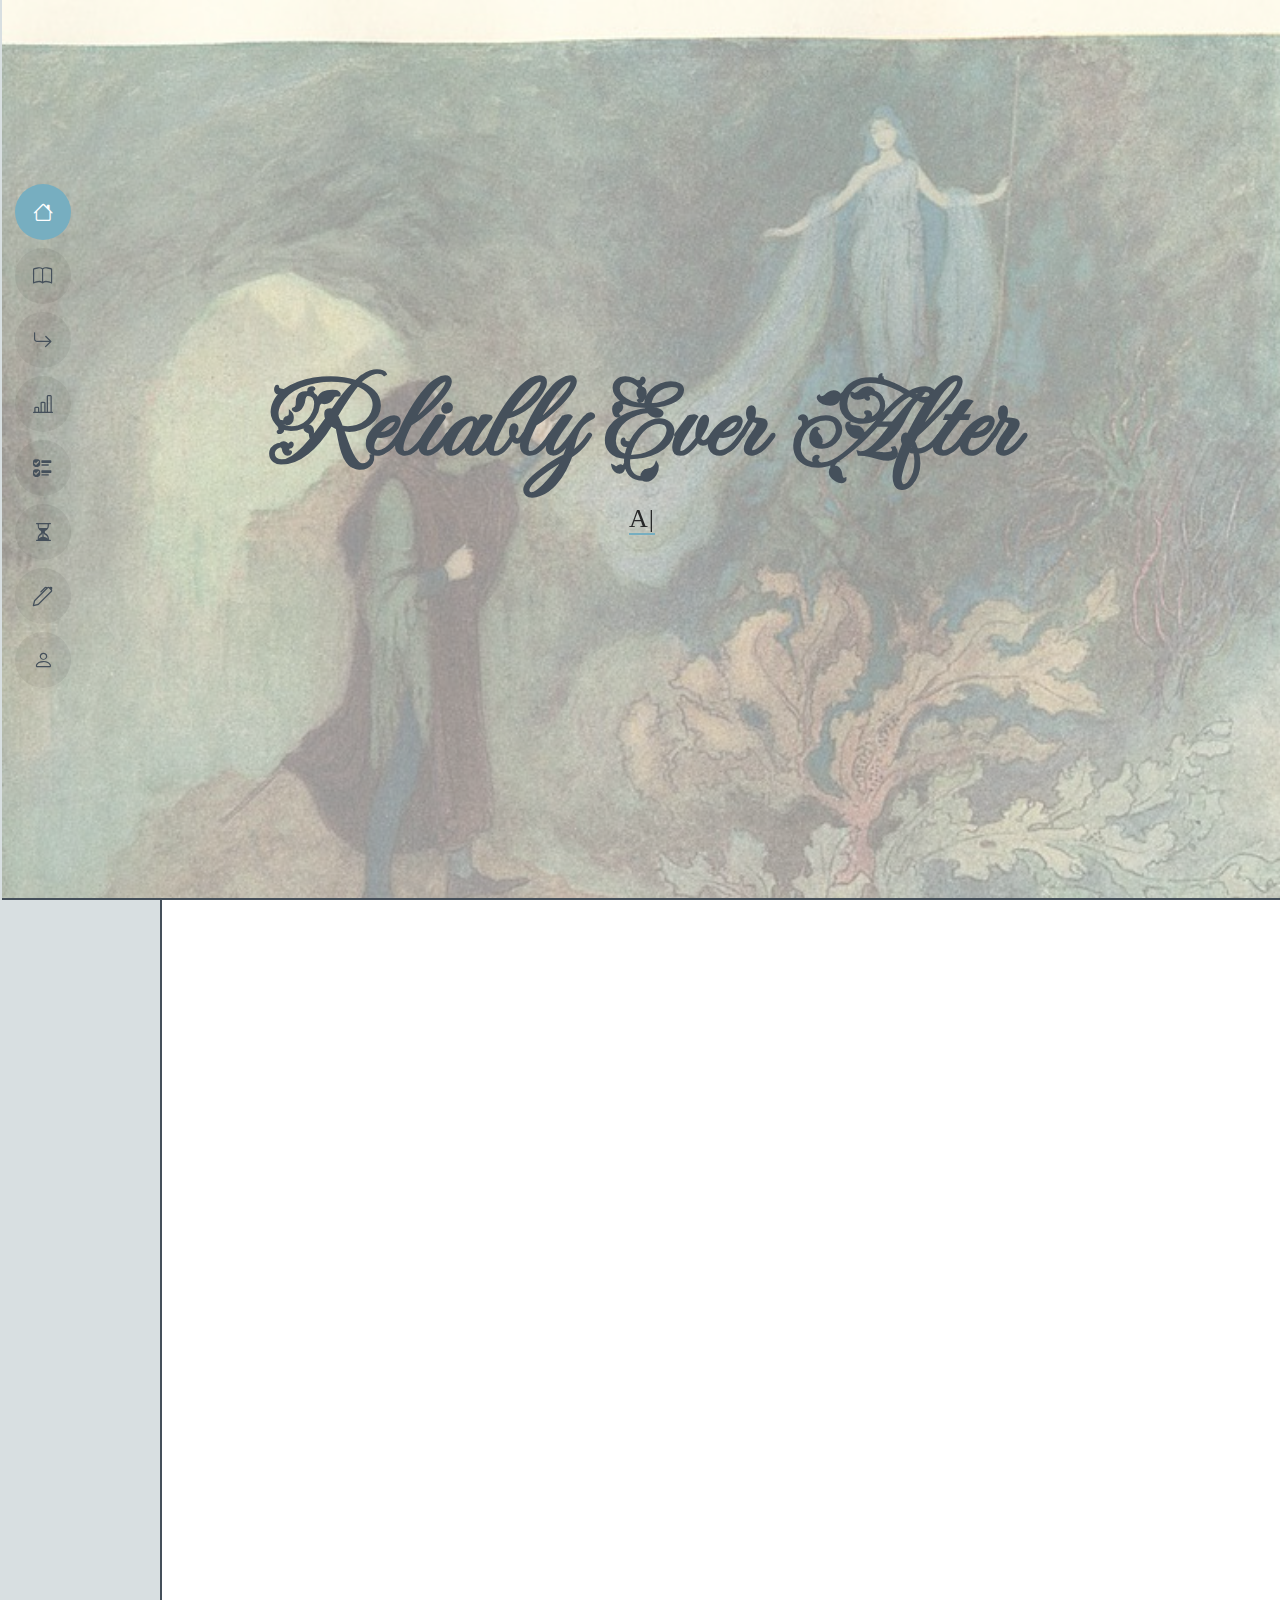
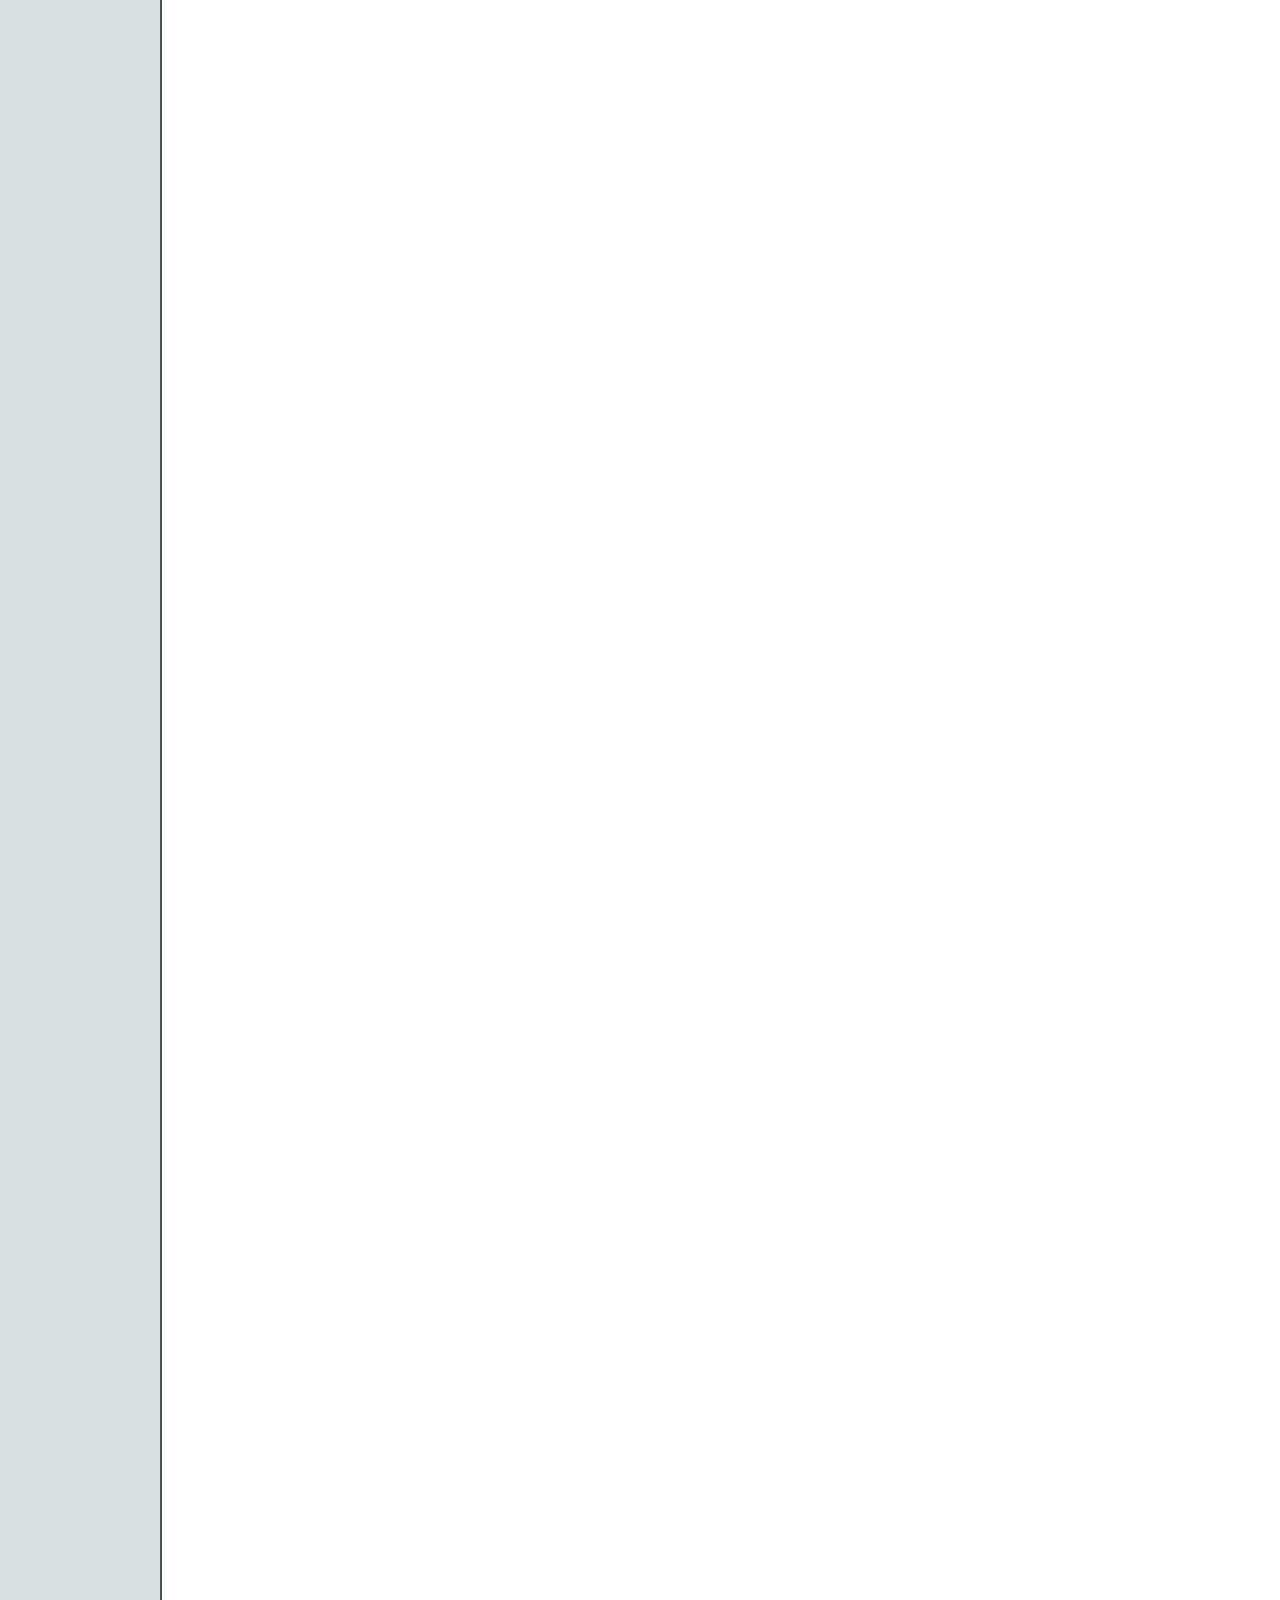
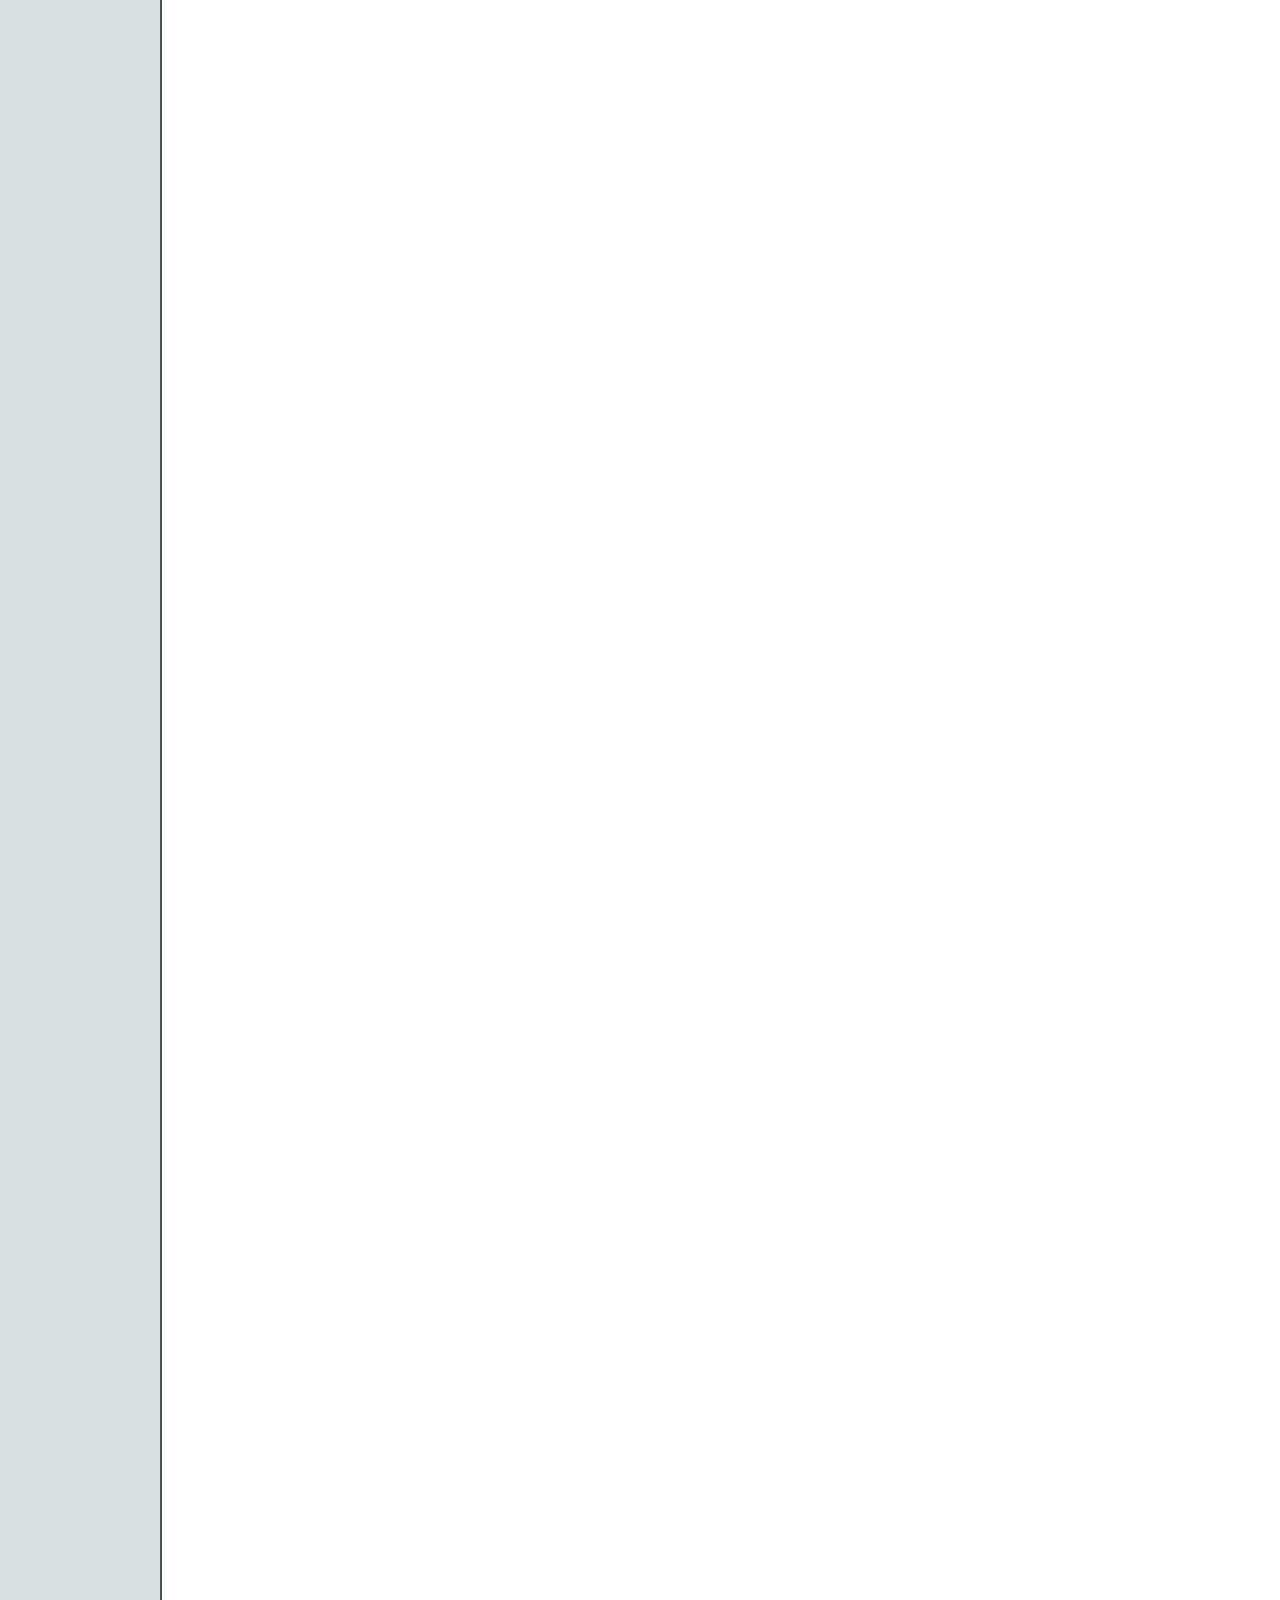
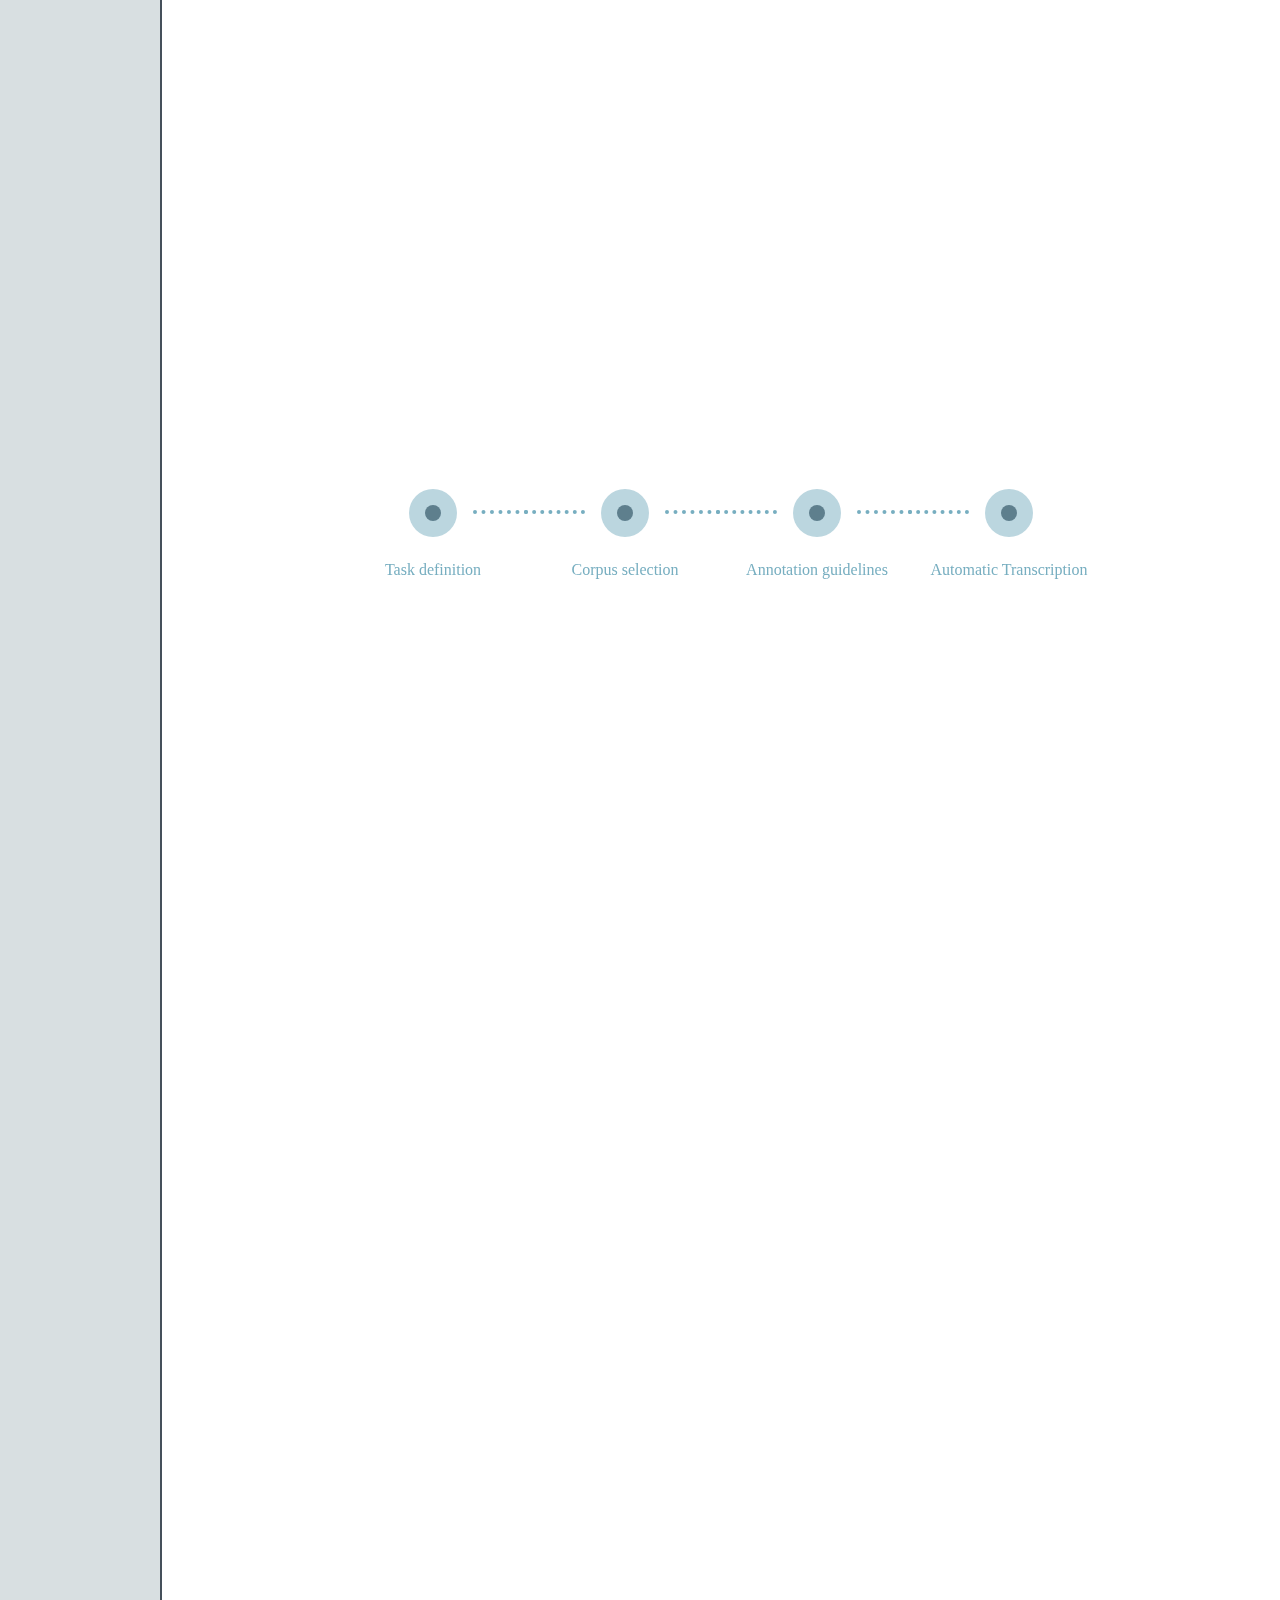
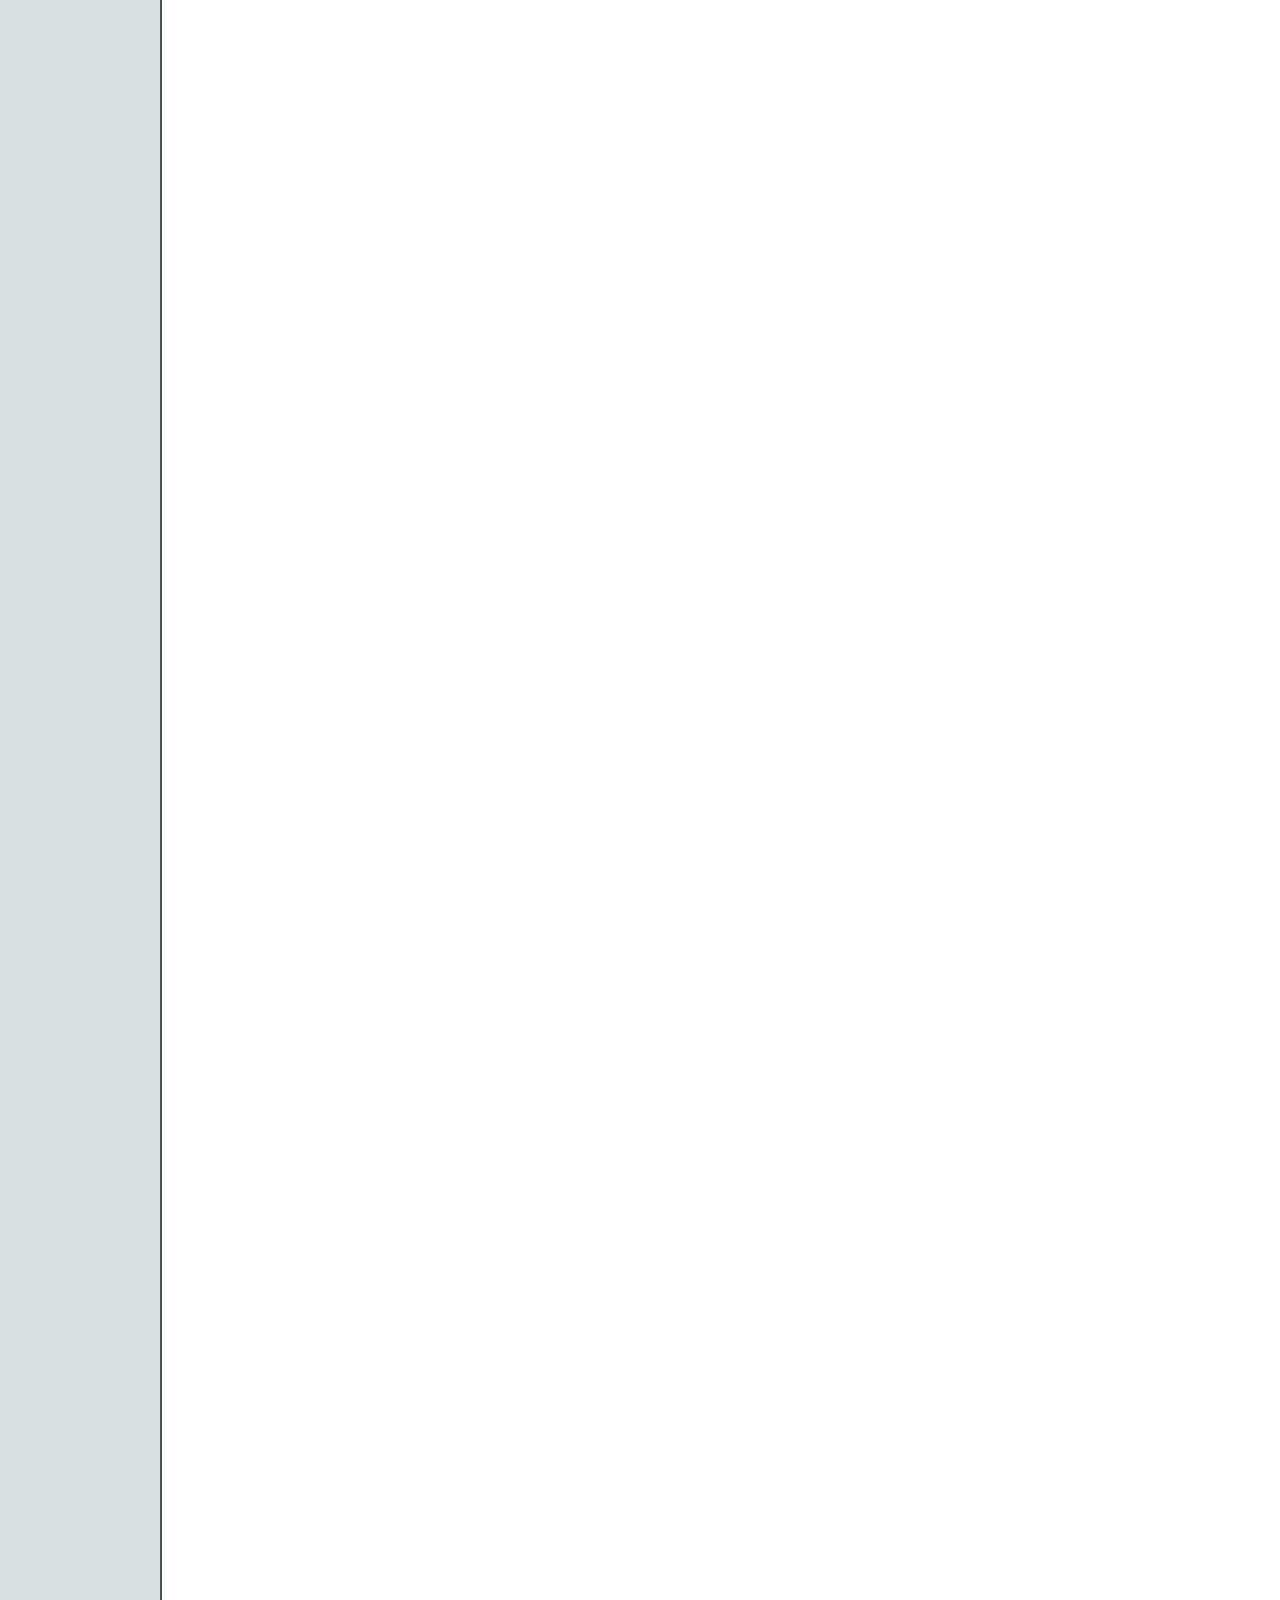
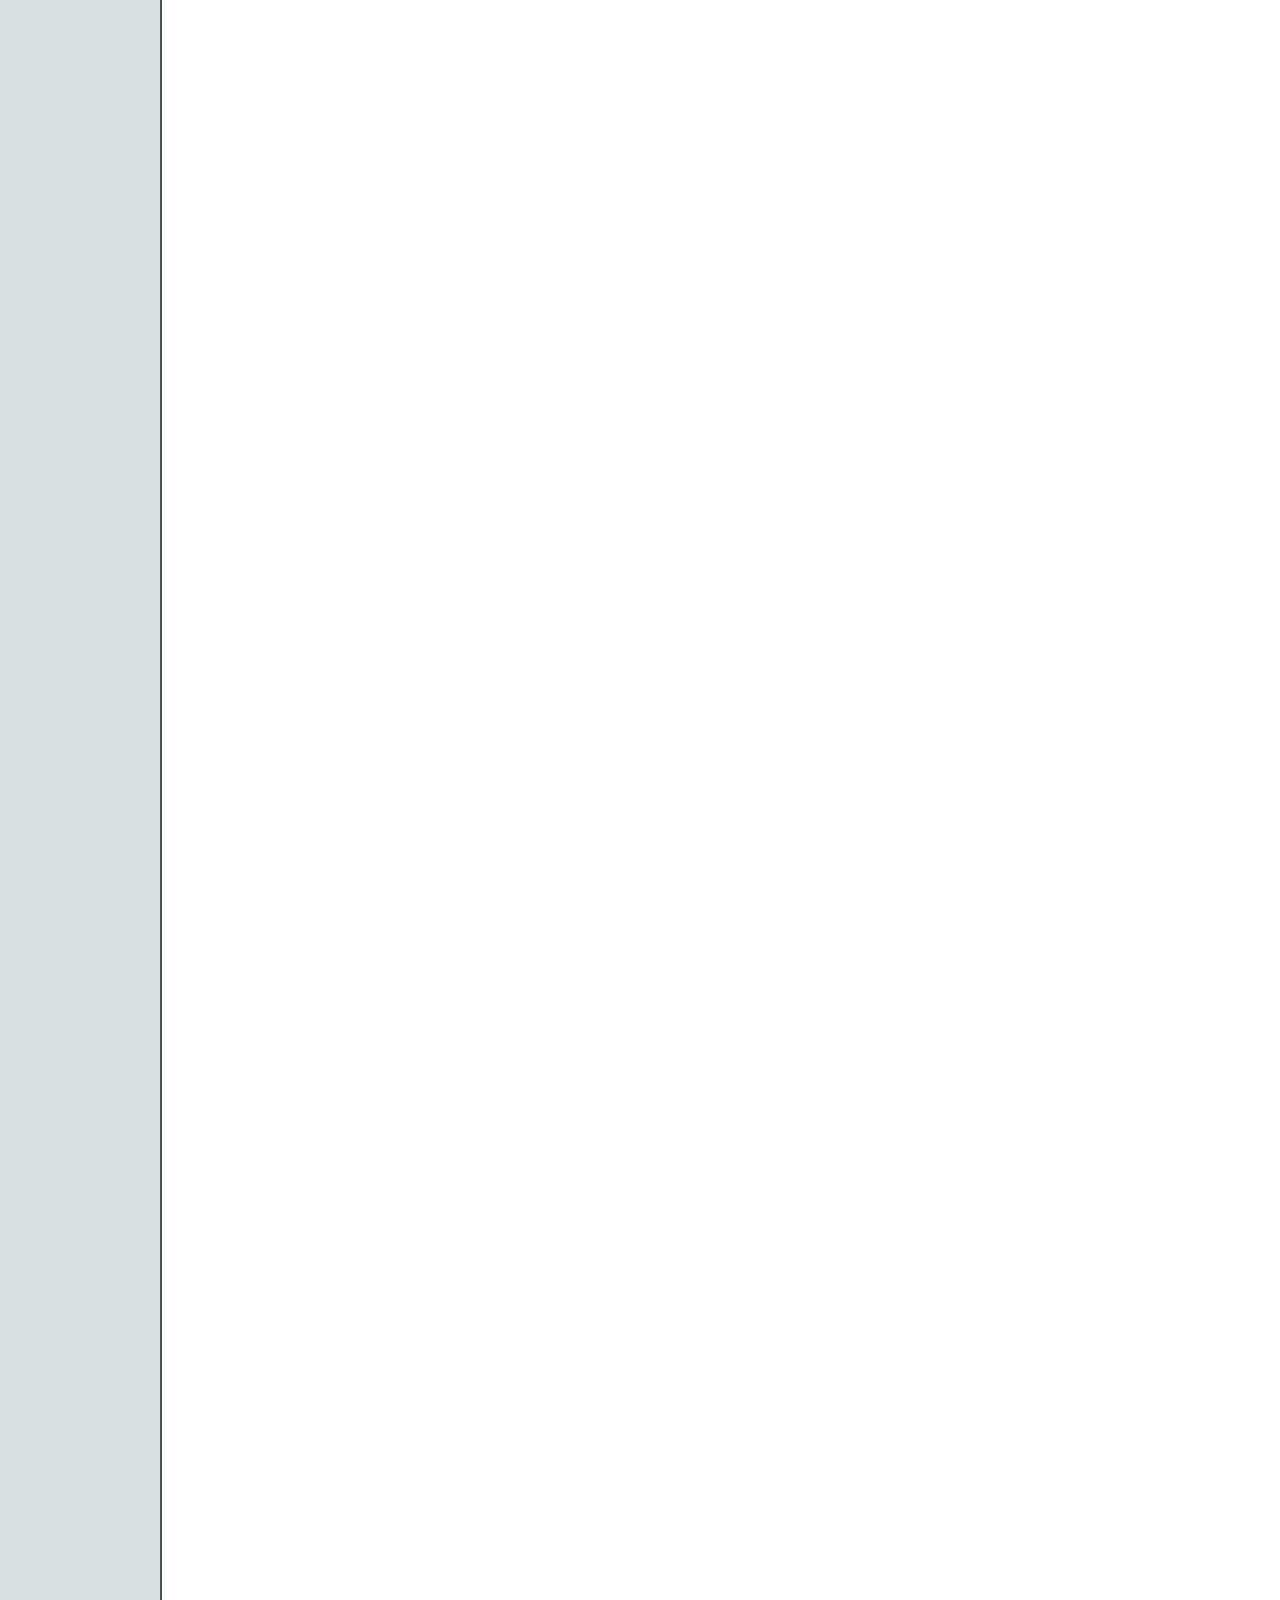
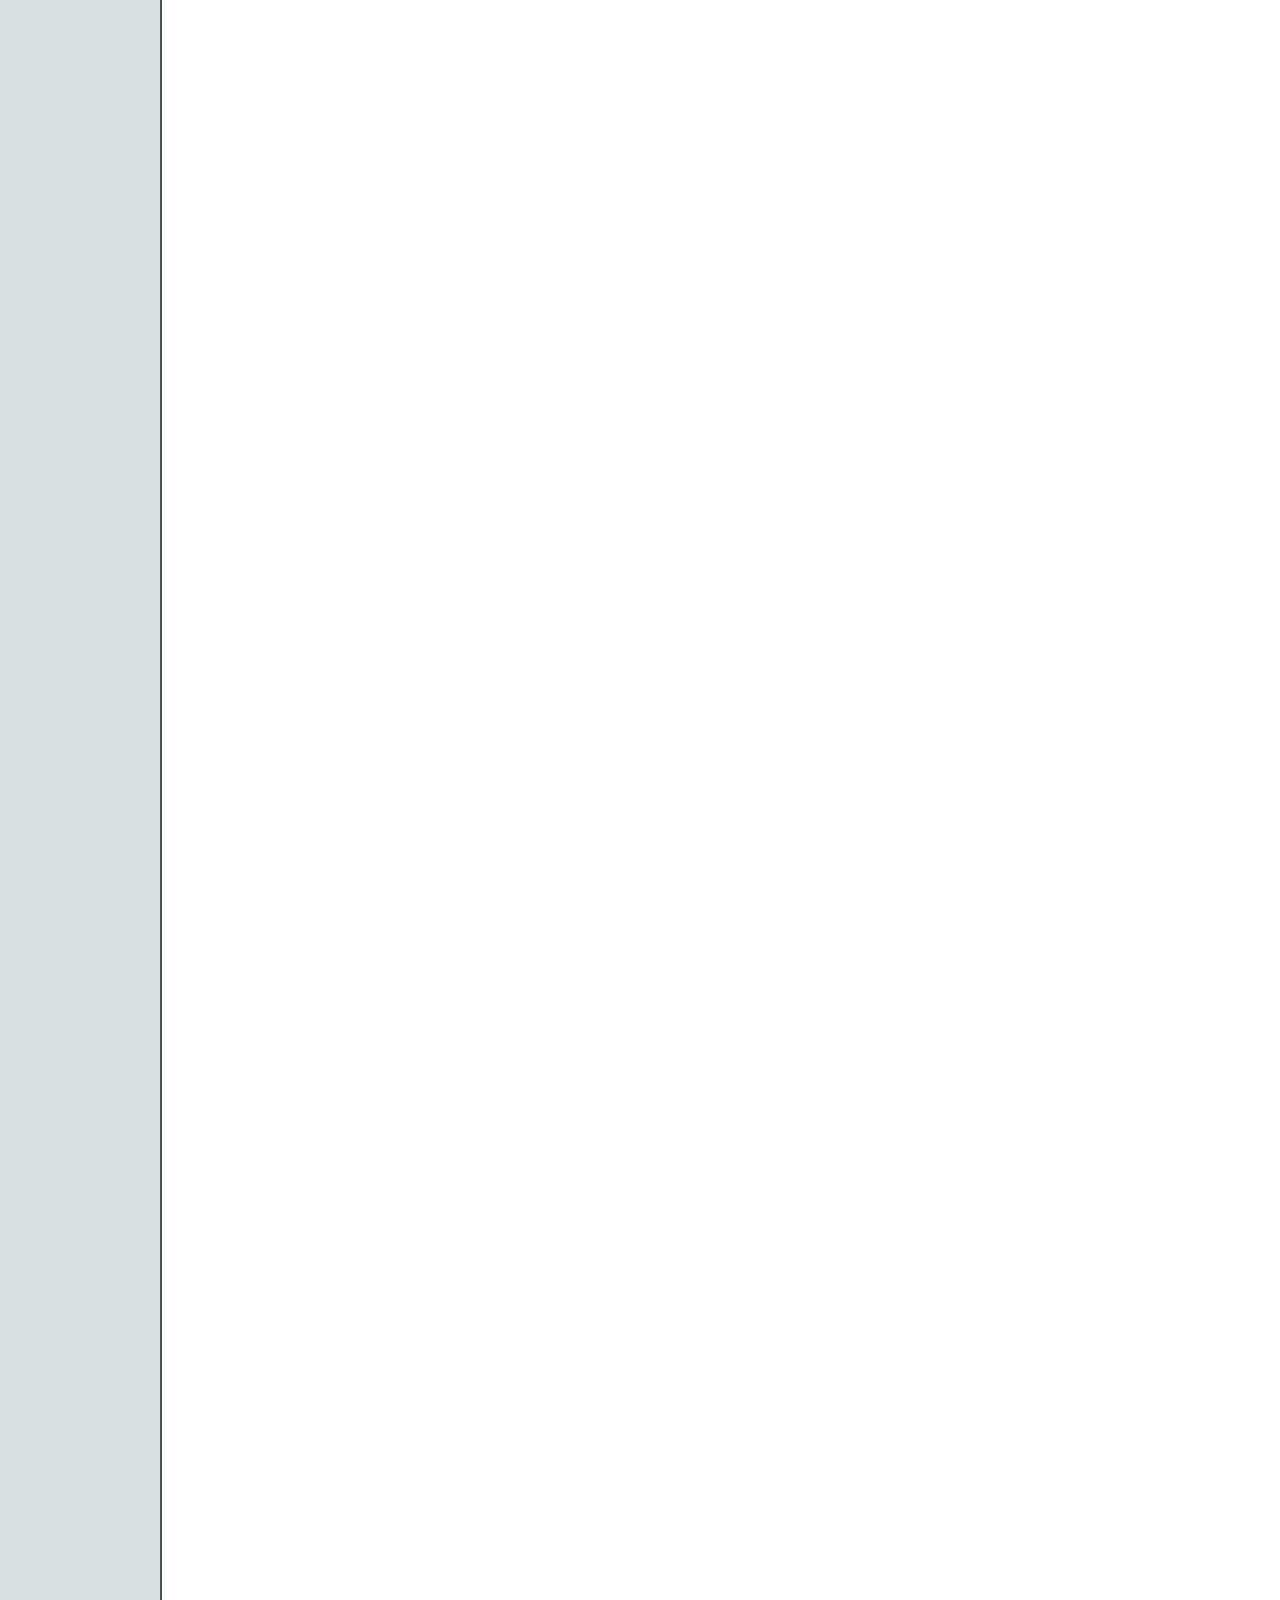
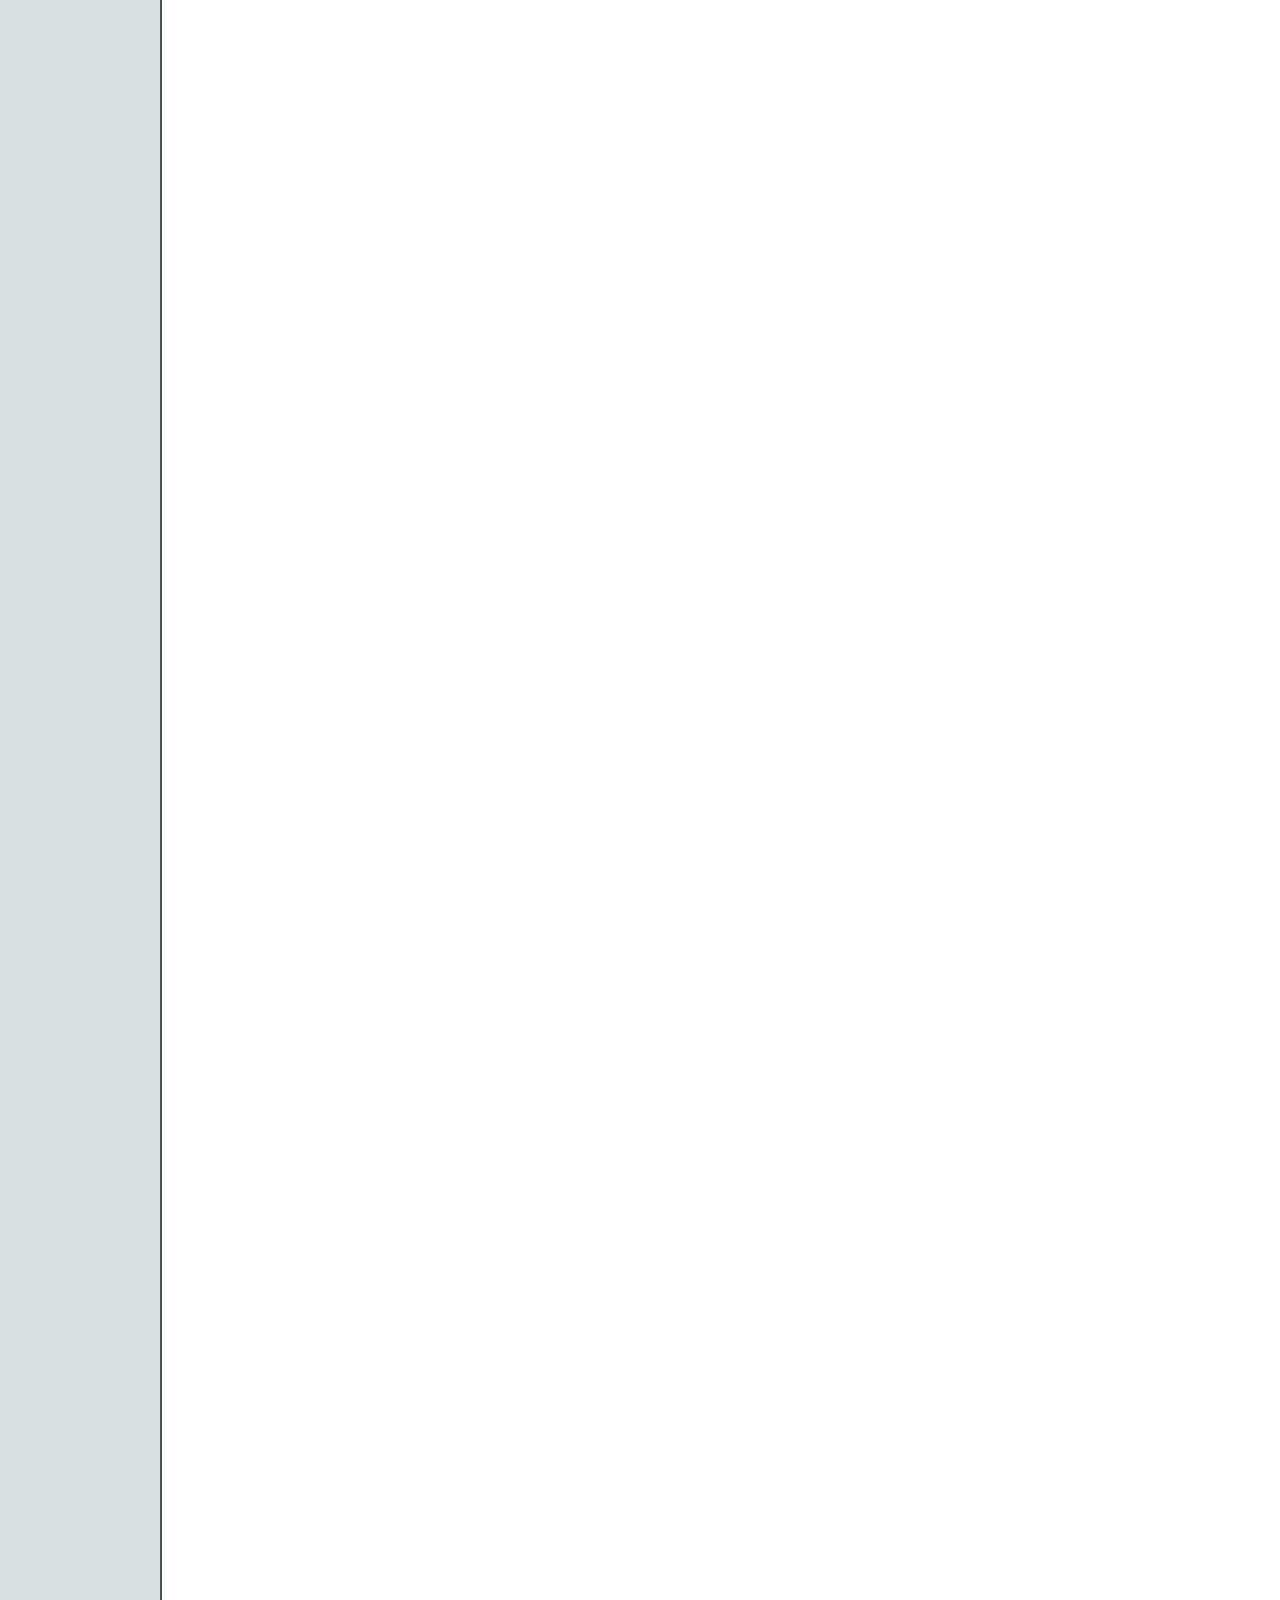
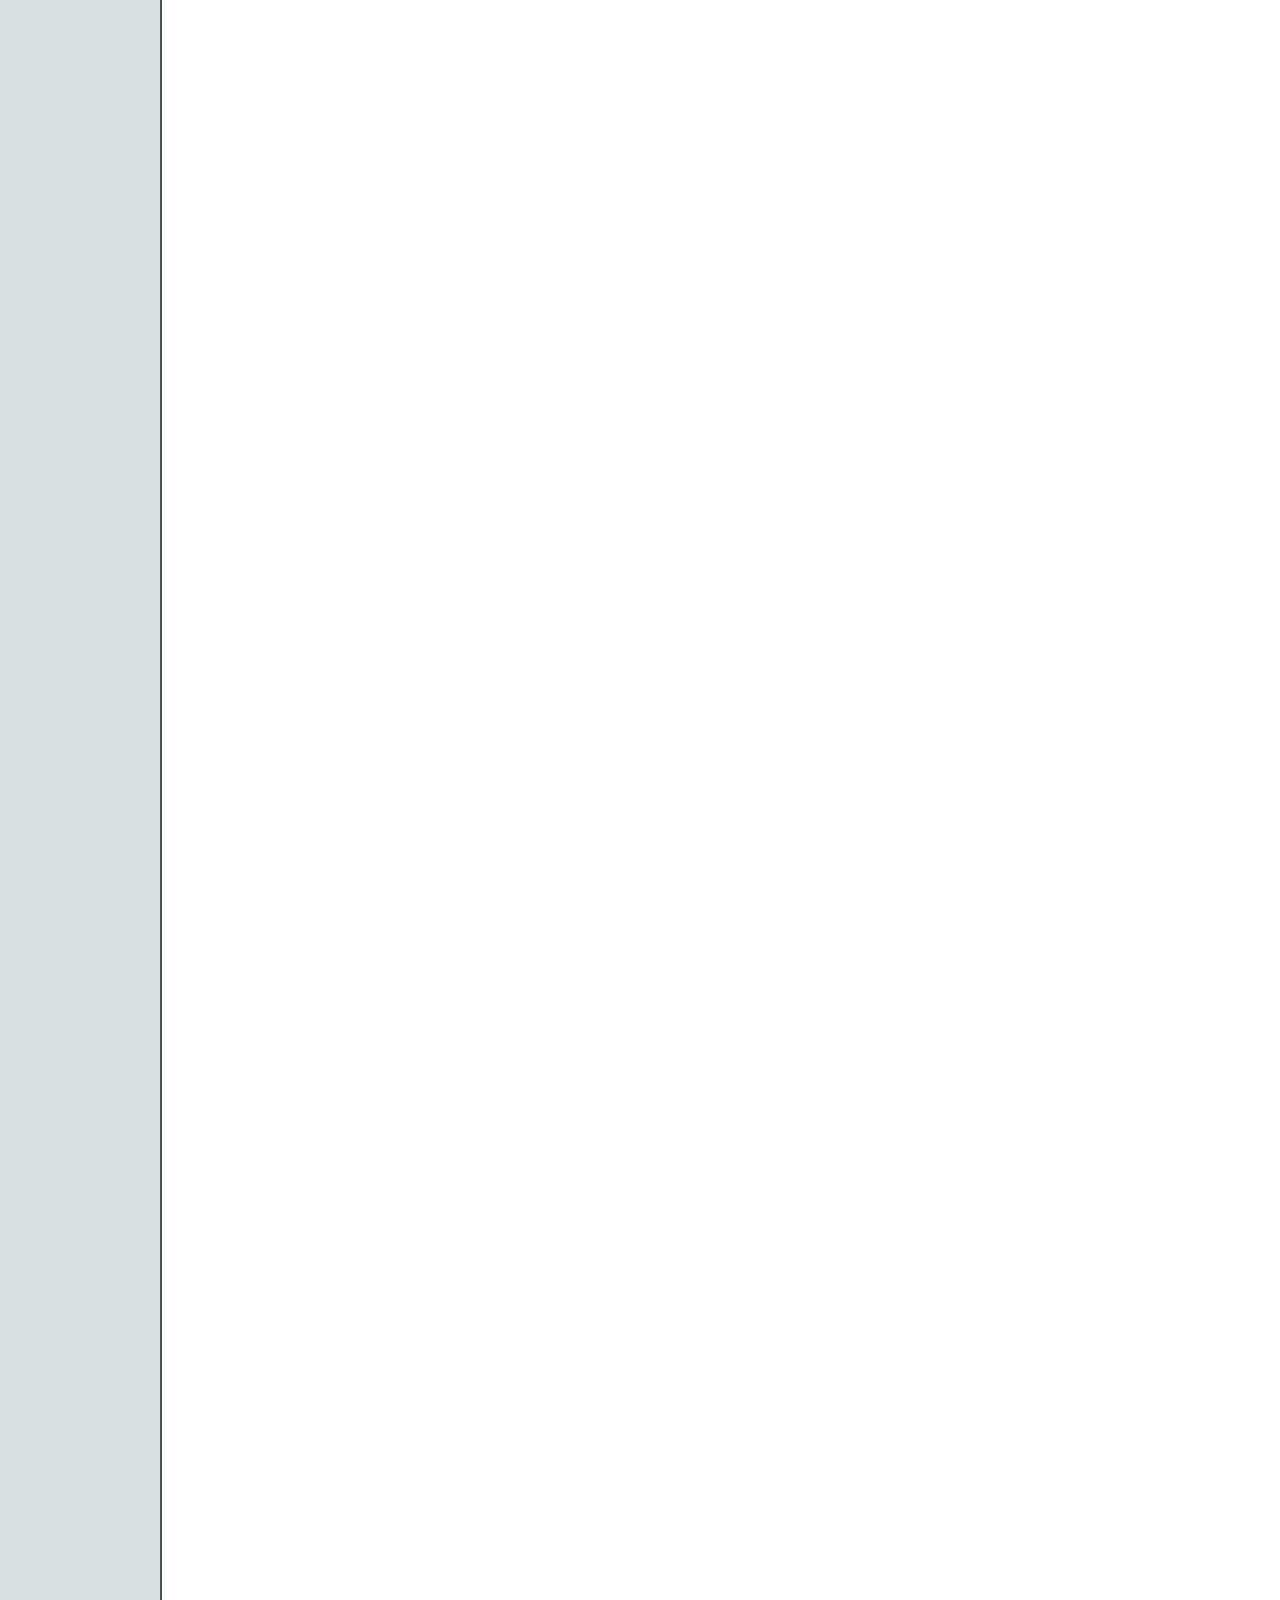
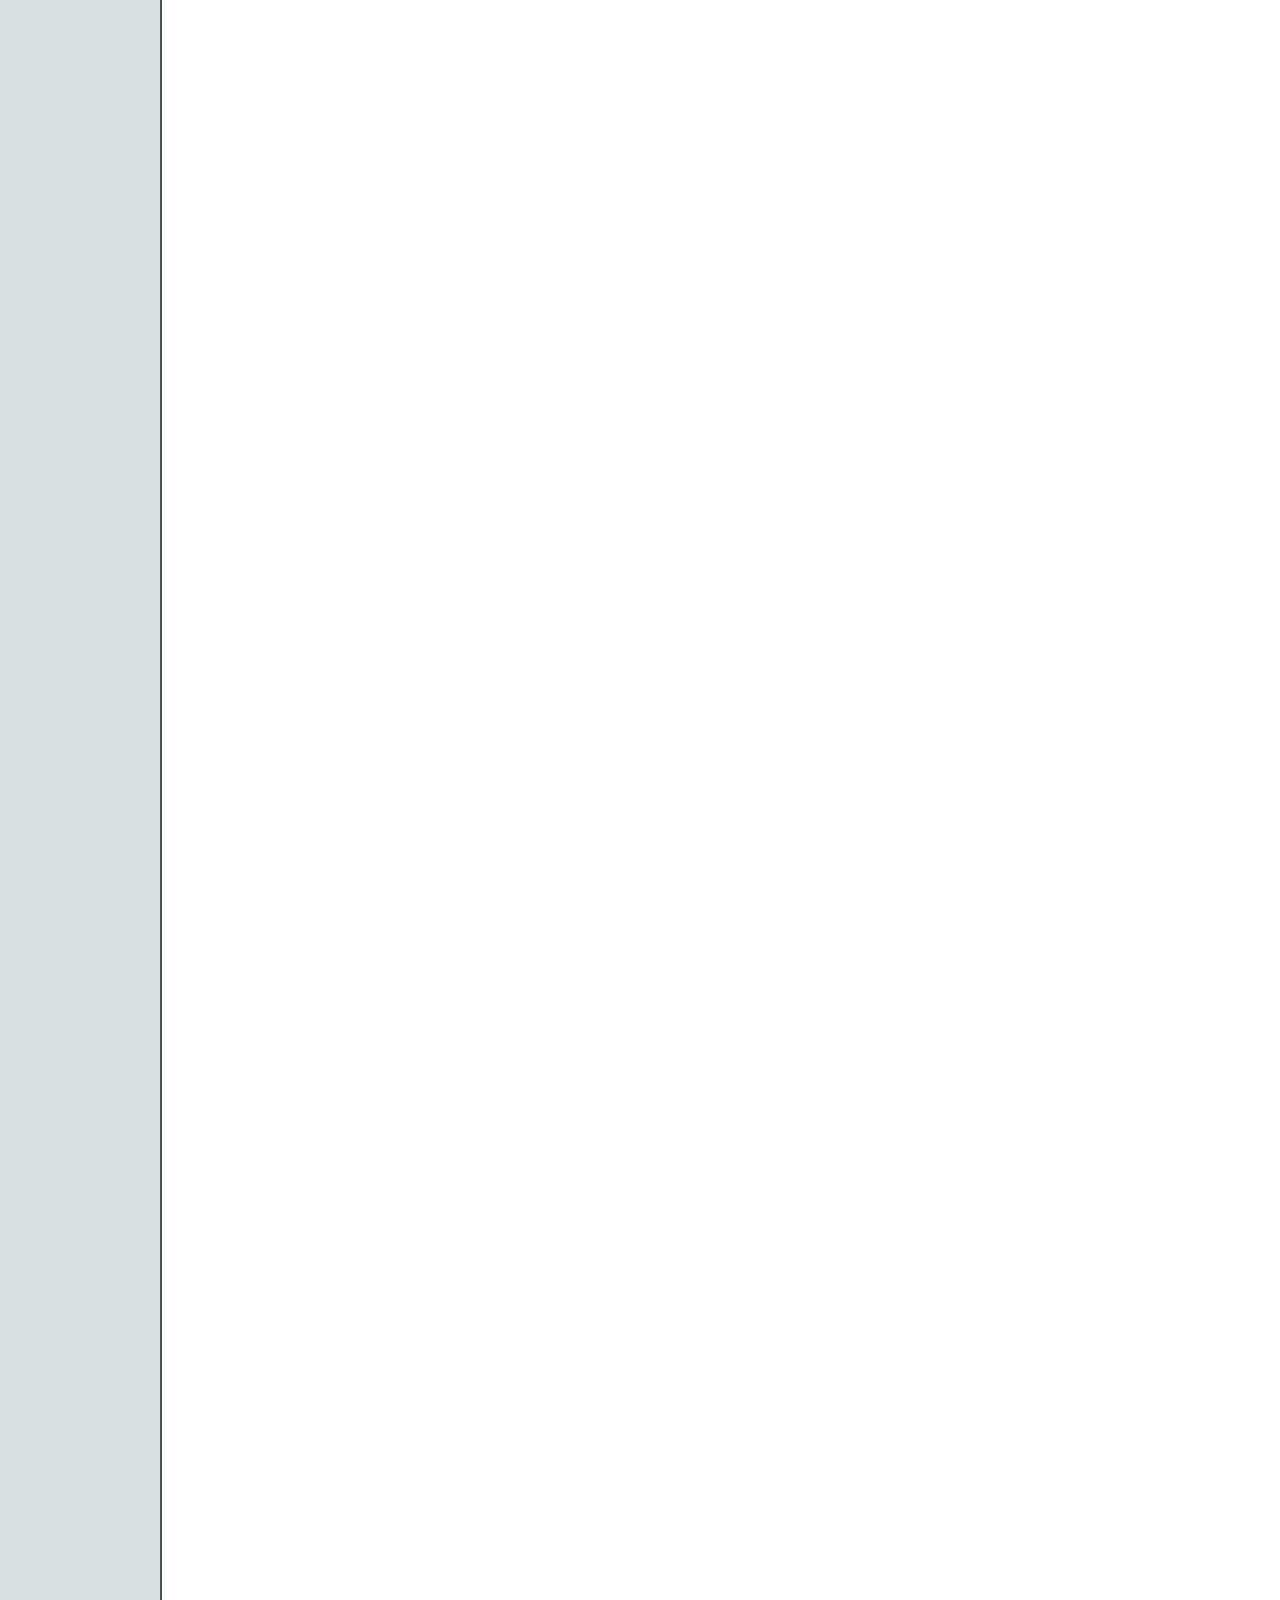
==== commit ddcffad9: "website and eval updated" ====
--- a/MyResume/index.html
+++ b/MyResume/index.html
@@ -87,8 +87,8 @@
           <h2><b>The project </b></h2>
           <img src="assets/img/Cornicetta.jpg" alt="Cornicetta destra" class="cornice">
         </div>
-        <p>This project aims to provide a <b>comparison between the performance of Trankribus and ChatGPT on the transcription of printed text</b>. In particular, we have chosen to conduct an analysis on the text <i>Lo Cunto de li Cunte</i> by Giambattista Basile, a Neapolitan author of the 17th century, using the edition of 1788 by Porcelli.<br>
-          We decided to focus on this specific topic for our project due to a personal interest in this author. Given that we all have a background in the humanities, we had often come across his name during our studies but never had the opportunity to explore it in depth. Additionally, we thought it would be interesting to conduct an analysis of his texts to engage with a different literary language, as the writing in <i>Lo cunto de li cunte</i> is entirely based on the <b>Neapolitan dialect</b>, so the transcription of his text was positively challenging for us.<br>
+        <p>This project aims to provide a comparison between the performance of Trankribus and ChatGPT on the transcription of printed text. In particular, we have chosen to conduct an analysis on the text <b>"Lo Cunto de li Cunte"</b> by Giambattista Basile, a Neapolitan author of the 17th century, using the edition of 1788 by Porcelli.<br>
+          We decided to focus on this specific topic for our project due to a personal interest in this author. Given that we all have a background in the humanities, we had often come across his name during our studies but never had the opportunity to explore it in depth. Additionally, we thought it would be interesting to conduct an analysis of his texts to engage with a different literary language, as the writing in “Lo cunto de li cunte” is entirely based on the <b>Neapolitan dialect</b>, so the transcription of his text was positively challenging for us.<br>
           We also found it very stimulating to observe the origins of many stories that are still deeply ingrained in today's collective imagination. Rediscovering their roots — sometimes rather dark ones — we noted that, despite the centuries that have passed, these works remain highly relevant and continue to have a strong following.
           </p>
       </div><!-- End Section Title -->
@@ -939,8 +939,9 @@
         <div class="ref-container">
 
         <ul><b>About Basile and Tassoni:</b>
+          <li>Basile G., <i>Lo cunto de li cunti</i>, a cura di M. Rak, Milano, Garzanti, 2013</li>
             <li>Luperini R., Cataldi P., Marchiani L., Marchese F.,<i>Le Parole le cose vol.2, dal Manierismo al Romanticismo</i>, Palermo, Palumbo Editore, 2016.</li>
-            <li>G. Alfano, P. Italia, E. Russo, F. Tomasi, <i>Profilo di letteratura italiana</i>, Milano, Mondadori, 2021</li>
+            <li>Alfano G., Italia P., Russo E., Tomasi F., <i>Profilo di letteratura italiana</i>, Milano, Mondadori, 2021</li>
         </ul>
             
         <ul class="px-5"><b>Transkribus Help Center and Transkribus Blog</b>:
@@ -957,9 +958,7 @@
           
         <ul><b>On ChatGPT and text recognition</b>:
           <li><a href="https://cdn.openai.com/papers/gpt-4.pdf" target="_blank">GPT-4 Technical Report</a></li>
-          <li></li>
-          <li></li>
-          <li></li>
+          <li>Riedl M., <a href="https://mark-riedl.medium.com/a-very-gentle-introduction-to-large-language-models-without-the-hype-5f67941fa59e" target="_blank">A Very Gentle Introduction to Large Language Models without the Hype</a></li>
         </ul>
         <ul><b>On Evaluation Metrics</b>:
           <li><a href="https://medium.com/@tam.tamanna18/deciphering-accuracy-evaluation-metrics-in-nlp-and-ocr-a-comparison-of-character-error-rate-cer-e97e809be0c8" target="_blank">Deciphering Accuracy: Evaluation Metrics in NLP and OCR-A. Comparison of Character Error Rate (CER) and Word Error Rate (WER)</a></li>
--- a/MyResume/assets/css/main.css
+++ b/MyResume/assets/css/main.css
@@ -551,6 +551,7 @@
 }
 #evaluation ul figcaption {
   width: 70%;
+  word-wrap: wrap;
 }
 #evaluation figure {
   padding: 1.5em 0;
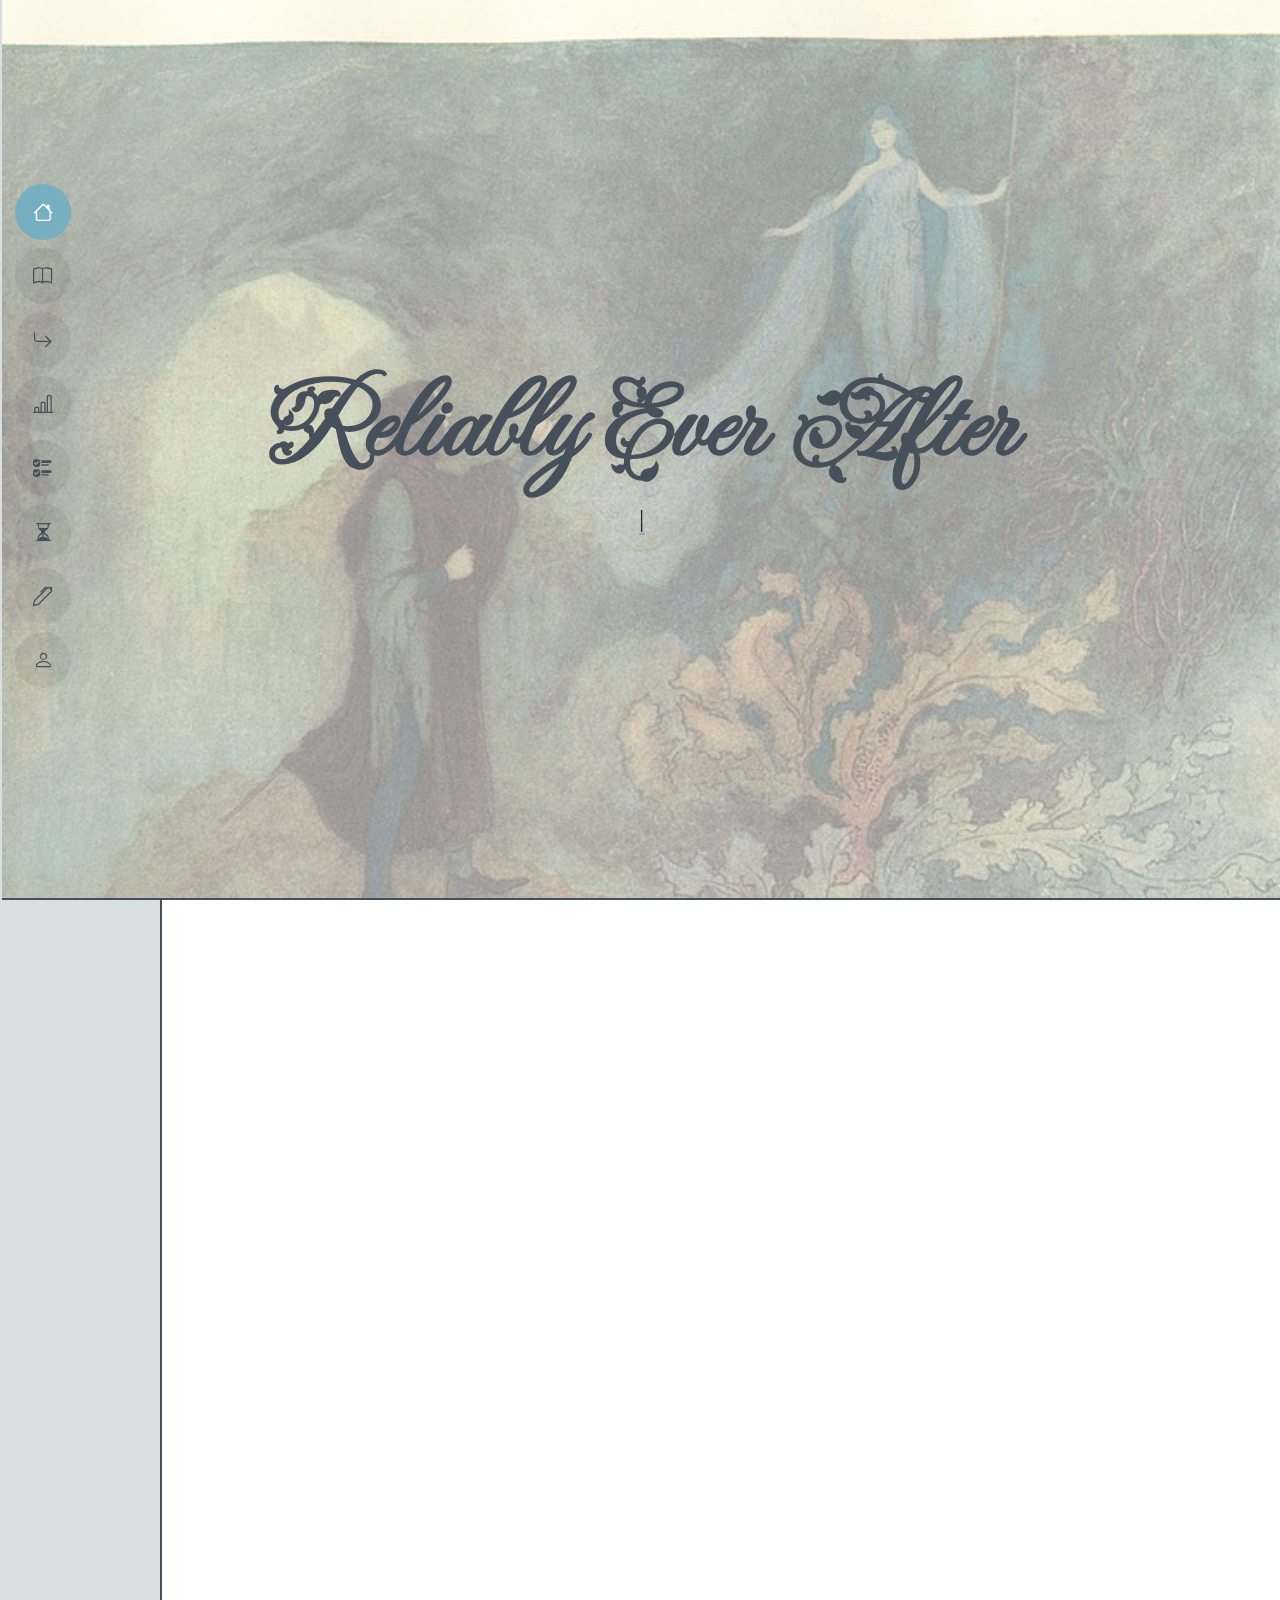
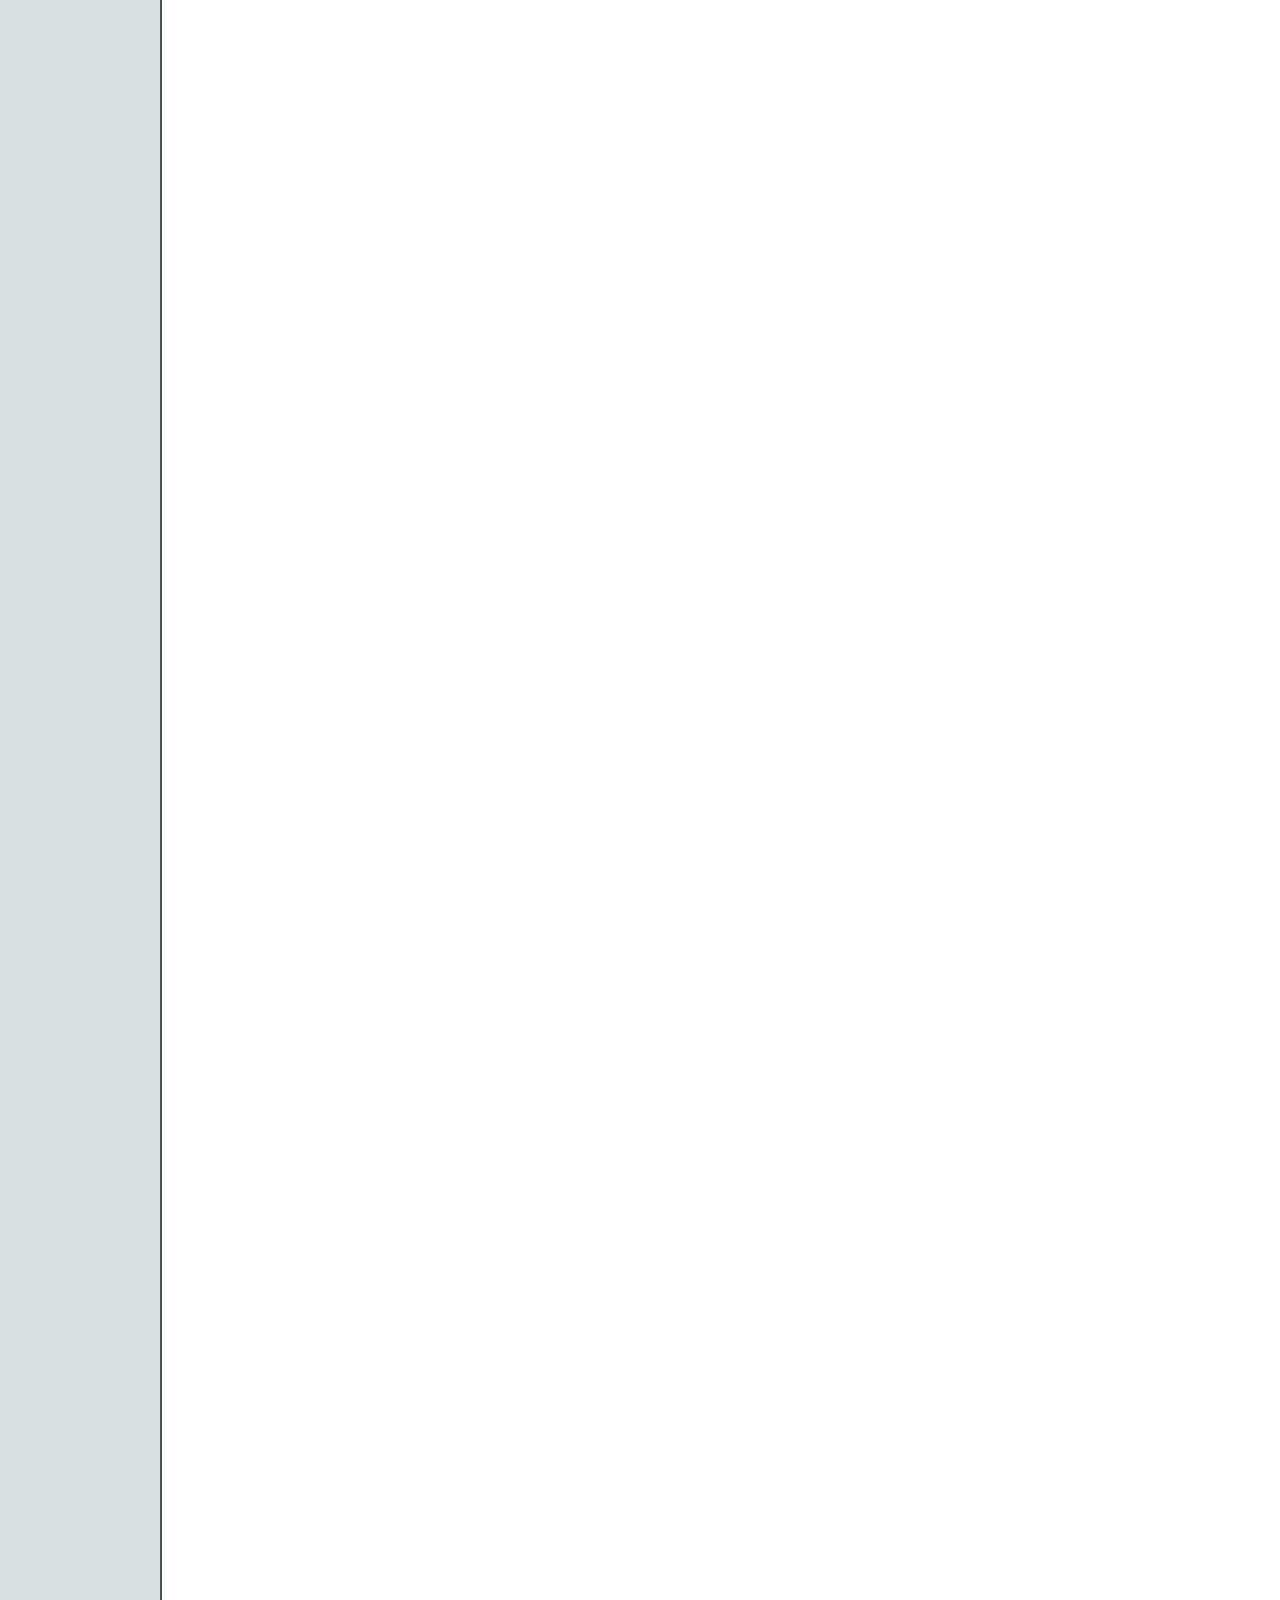
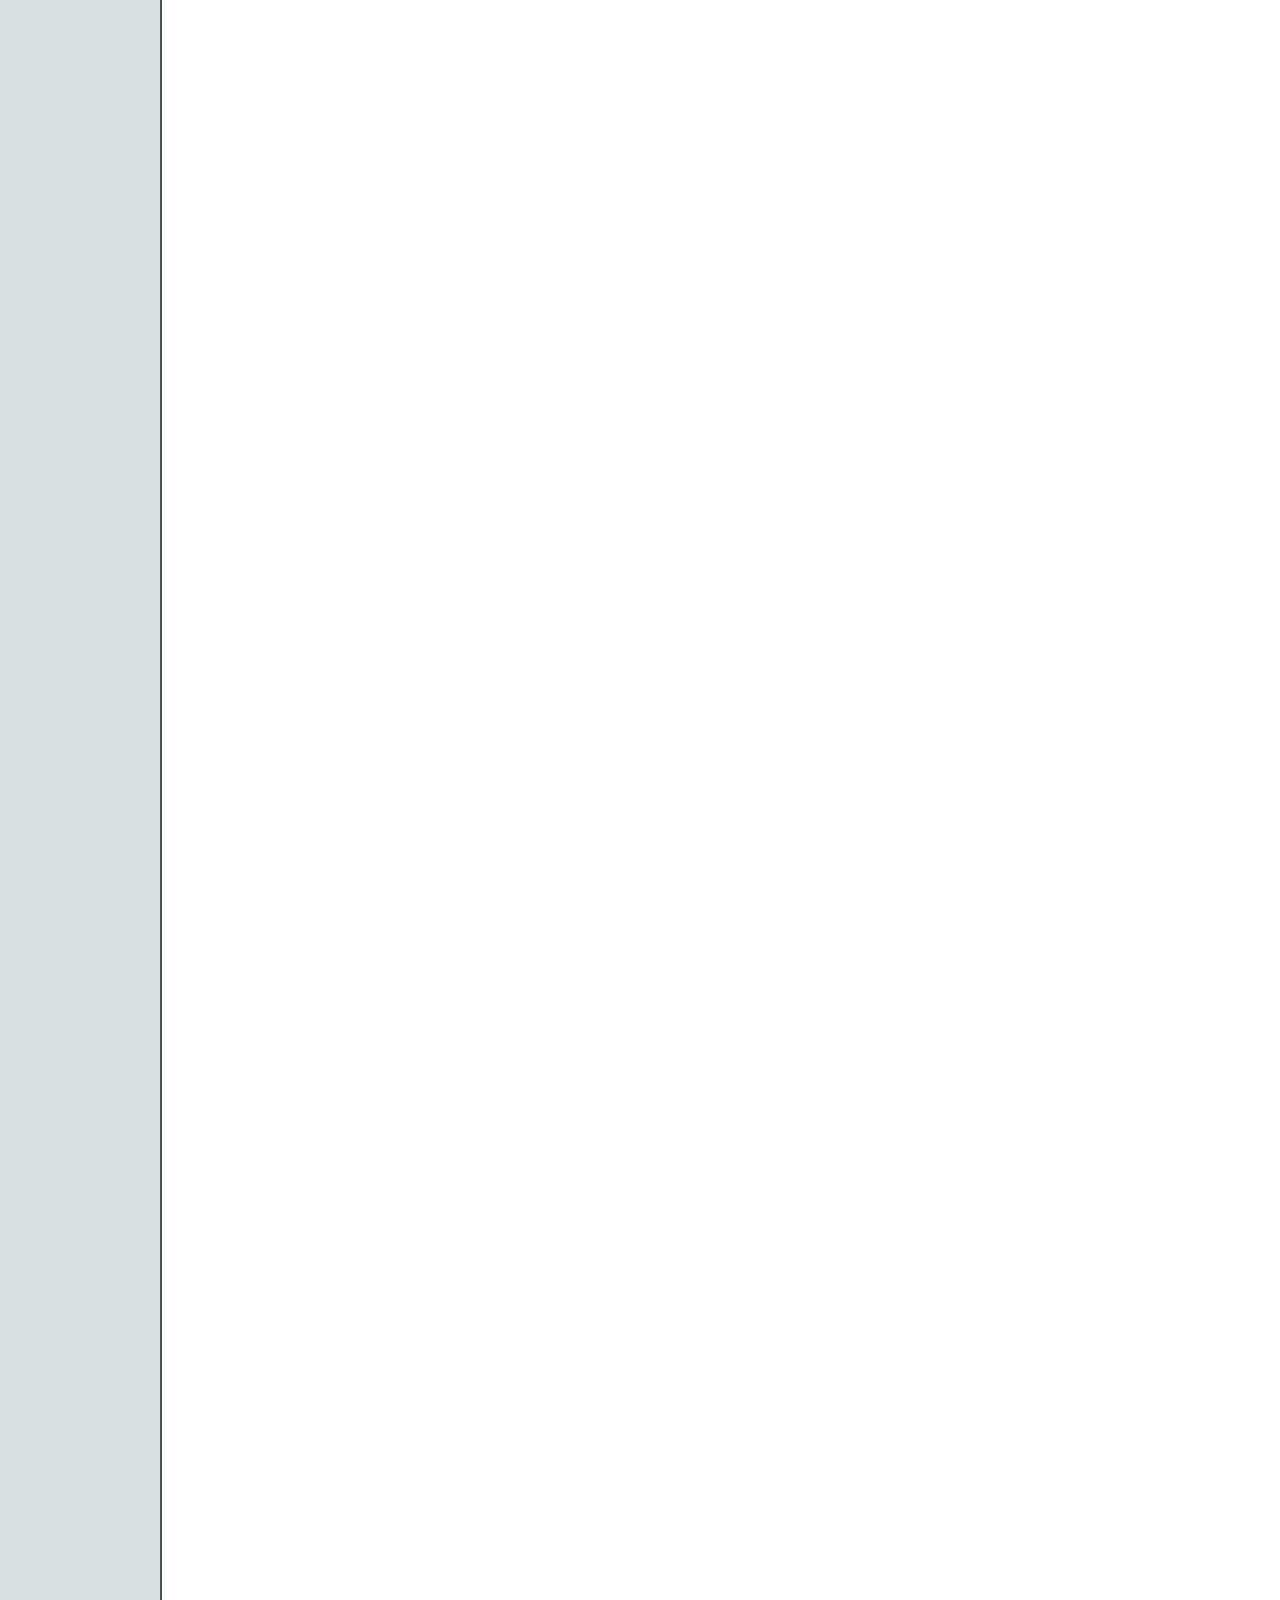
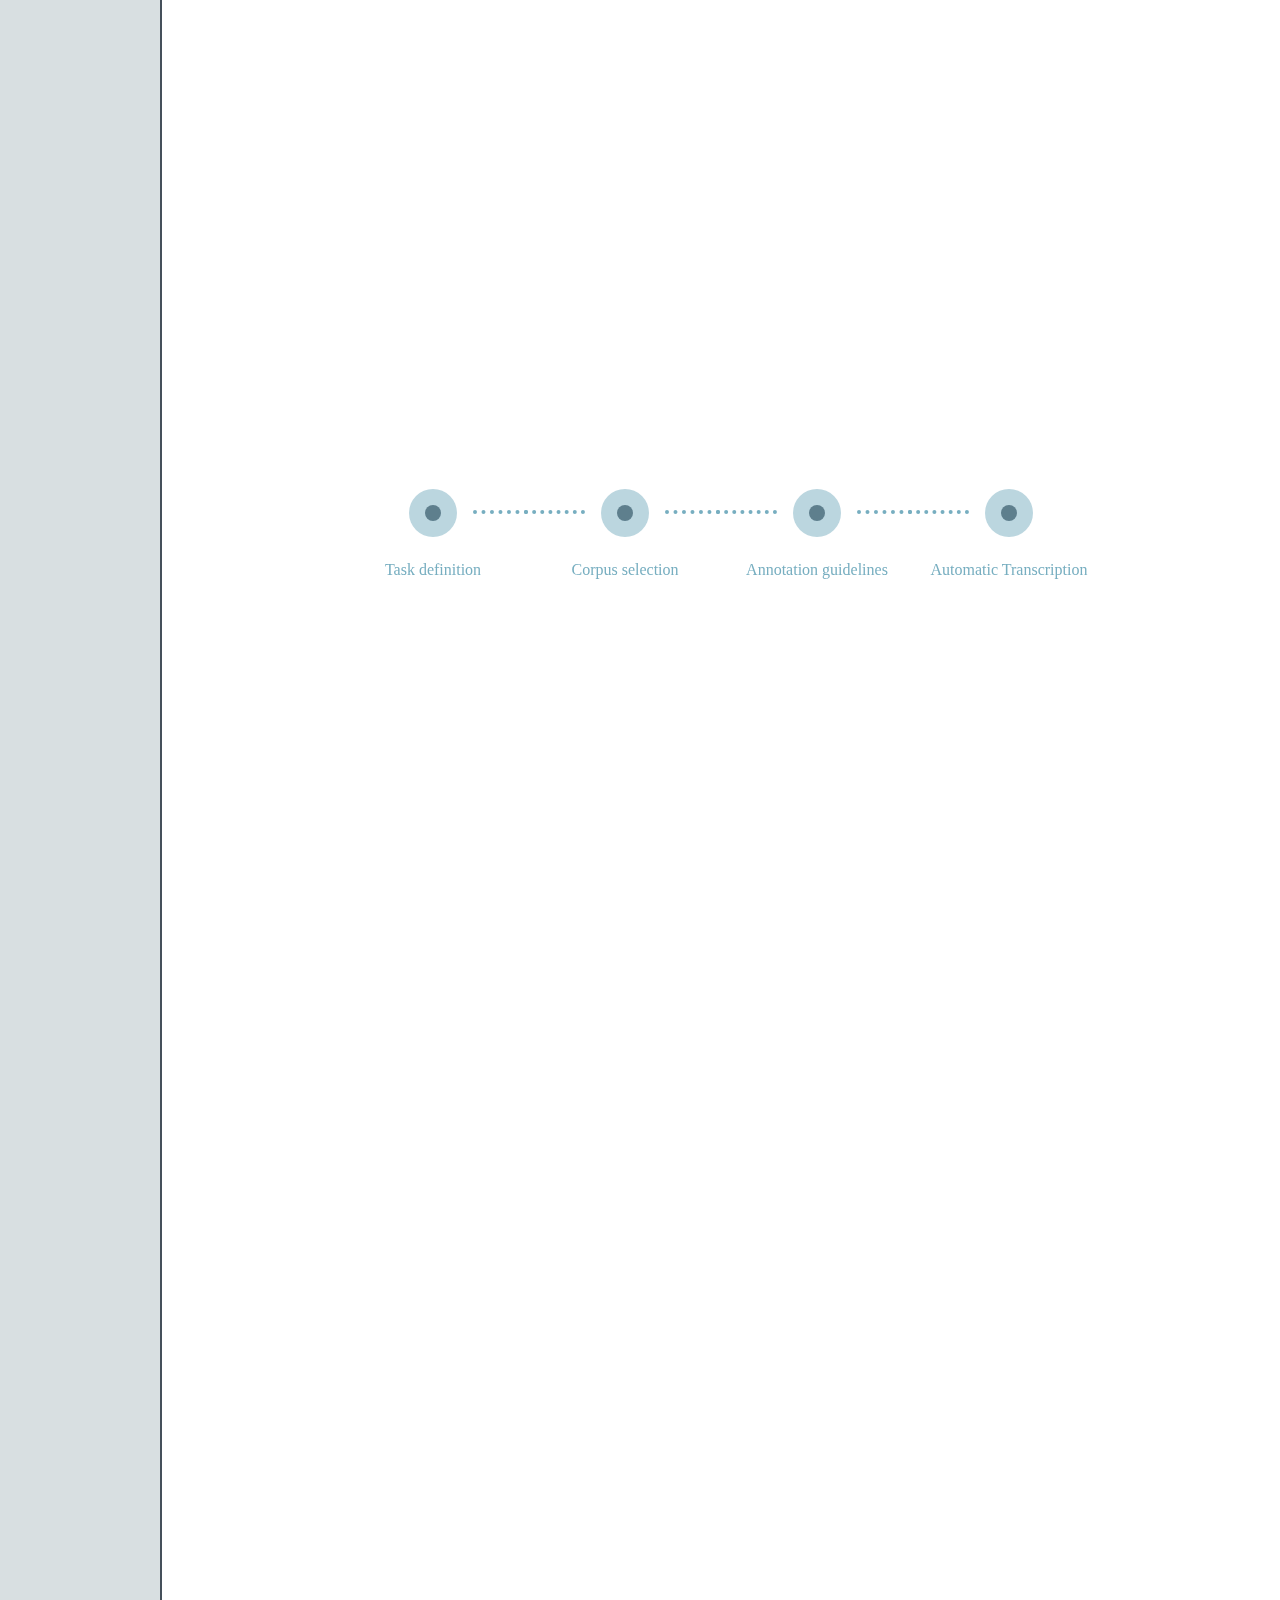
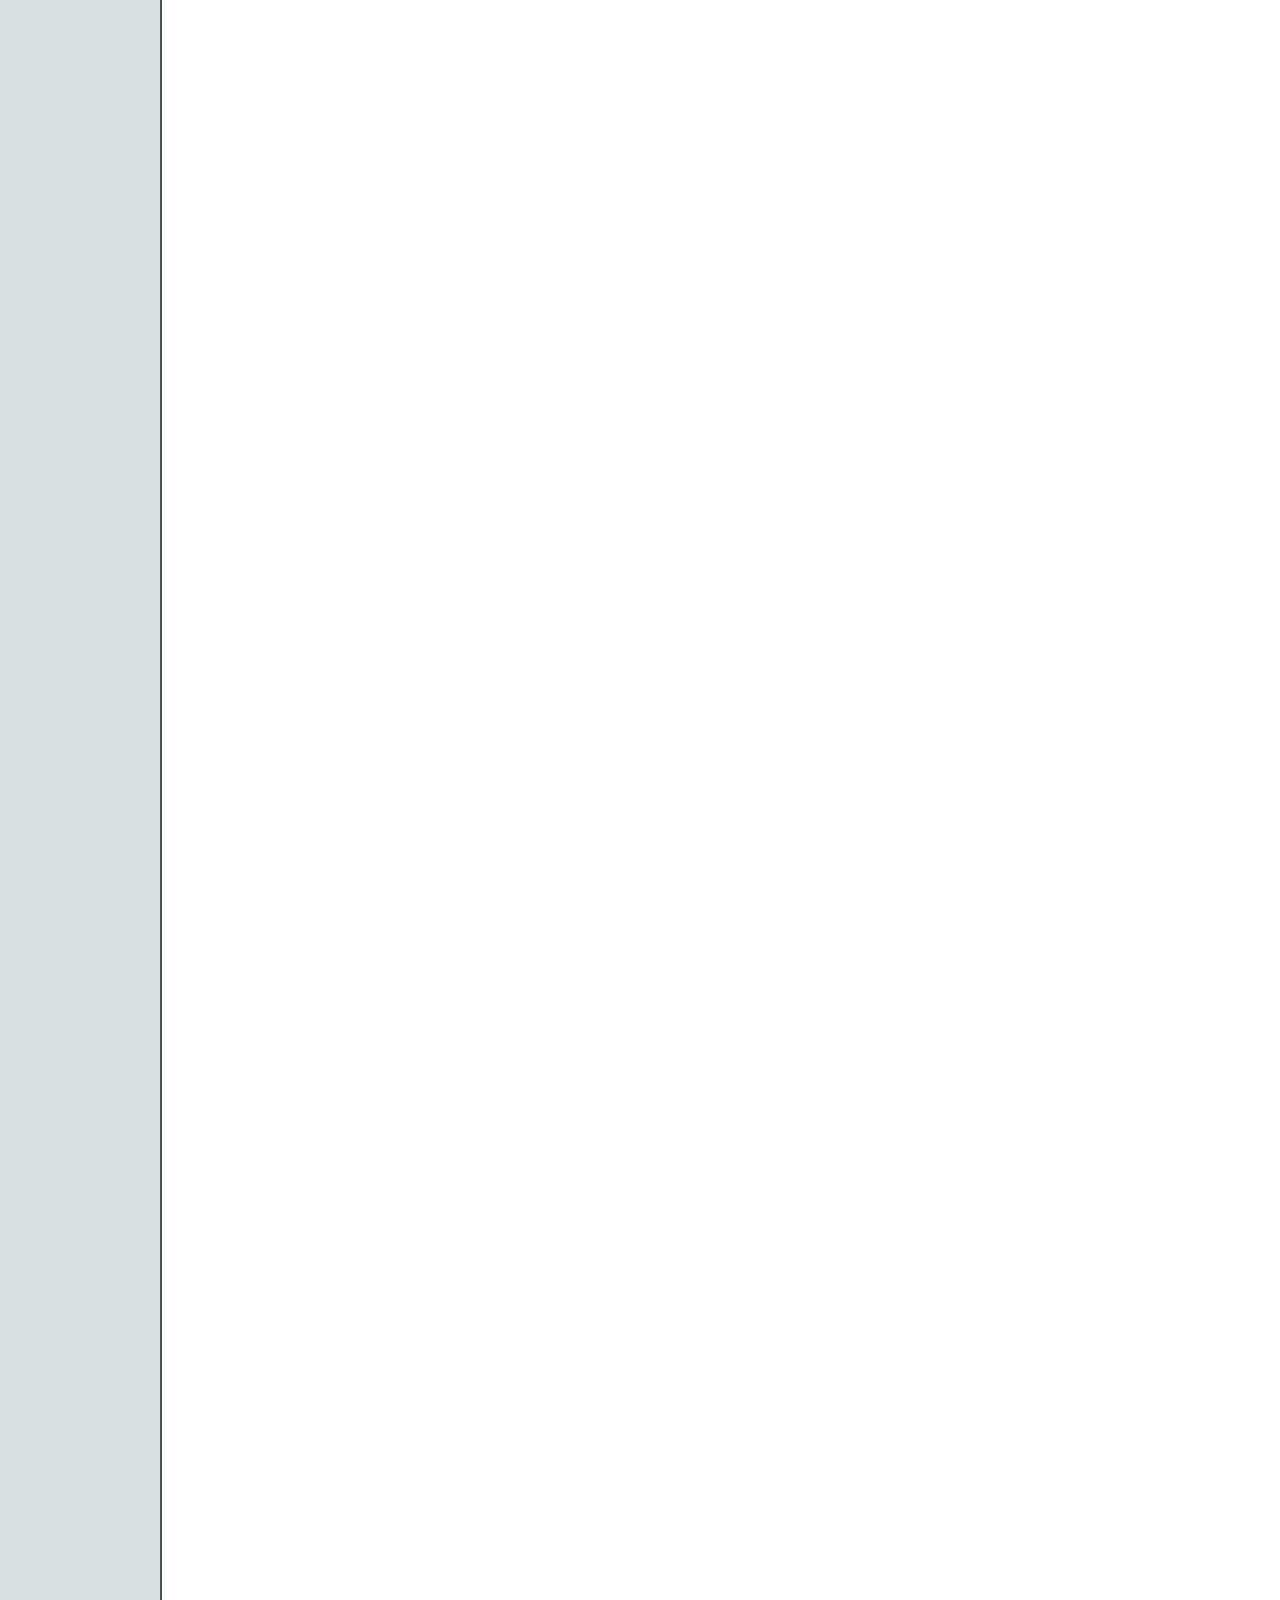
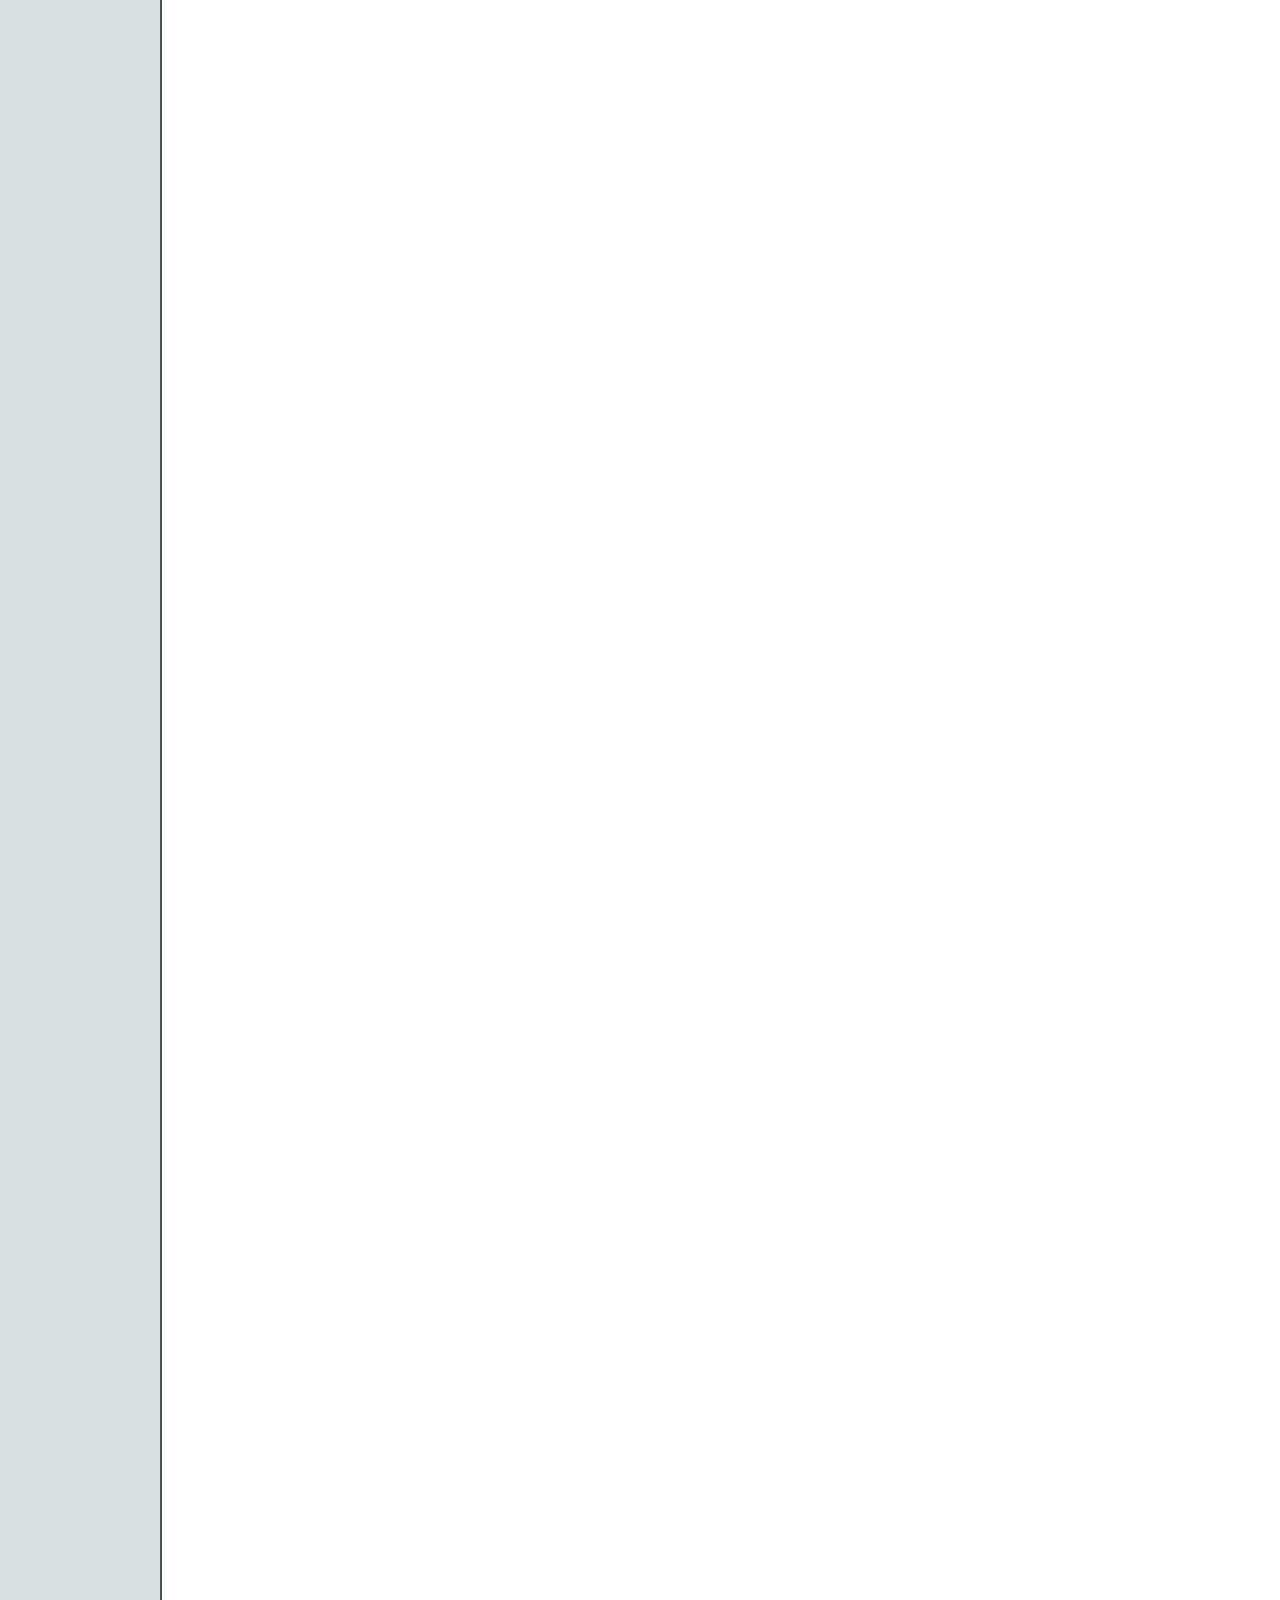
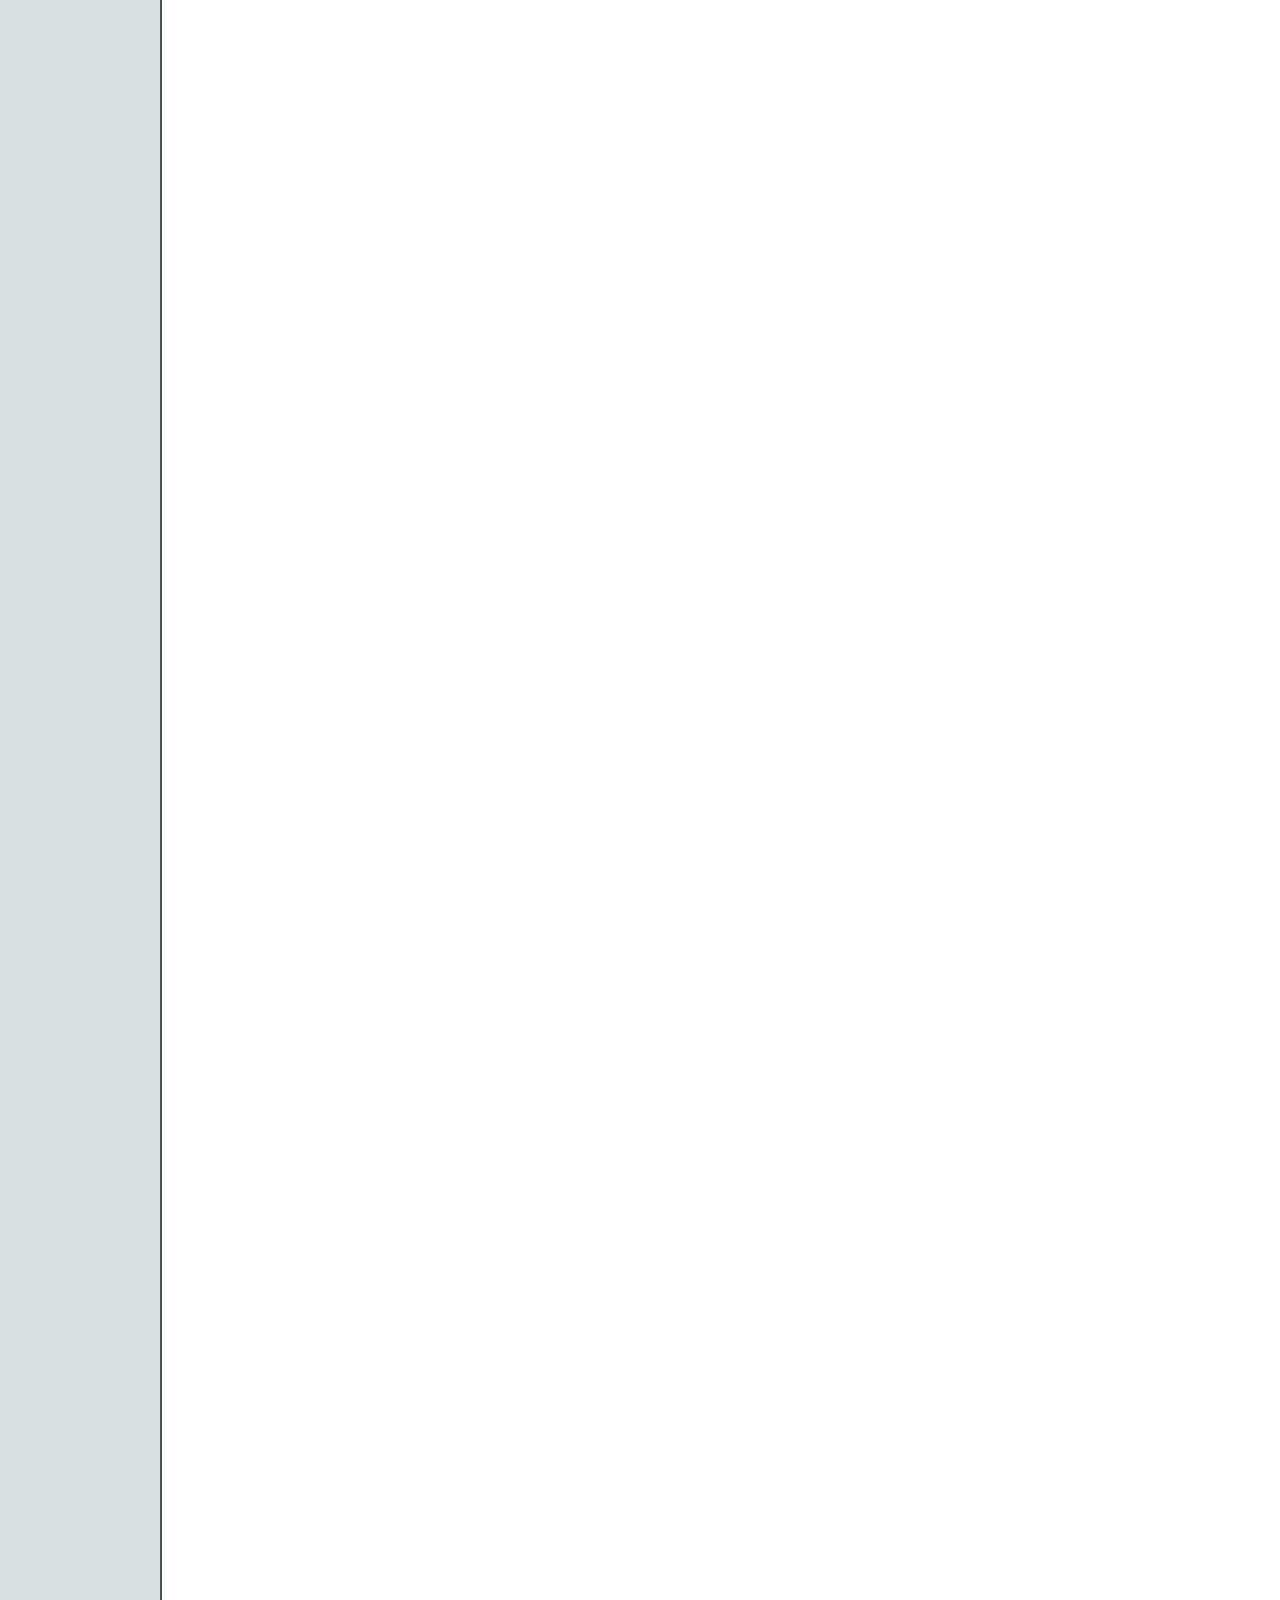
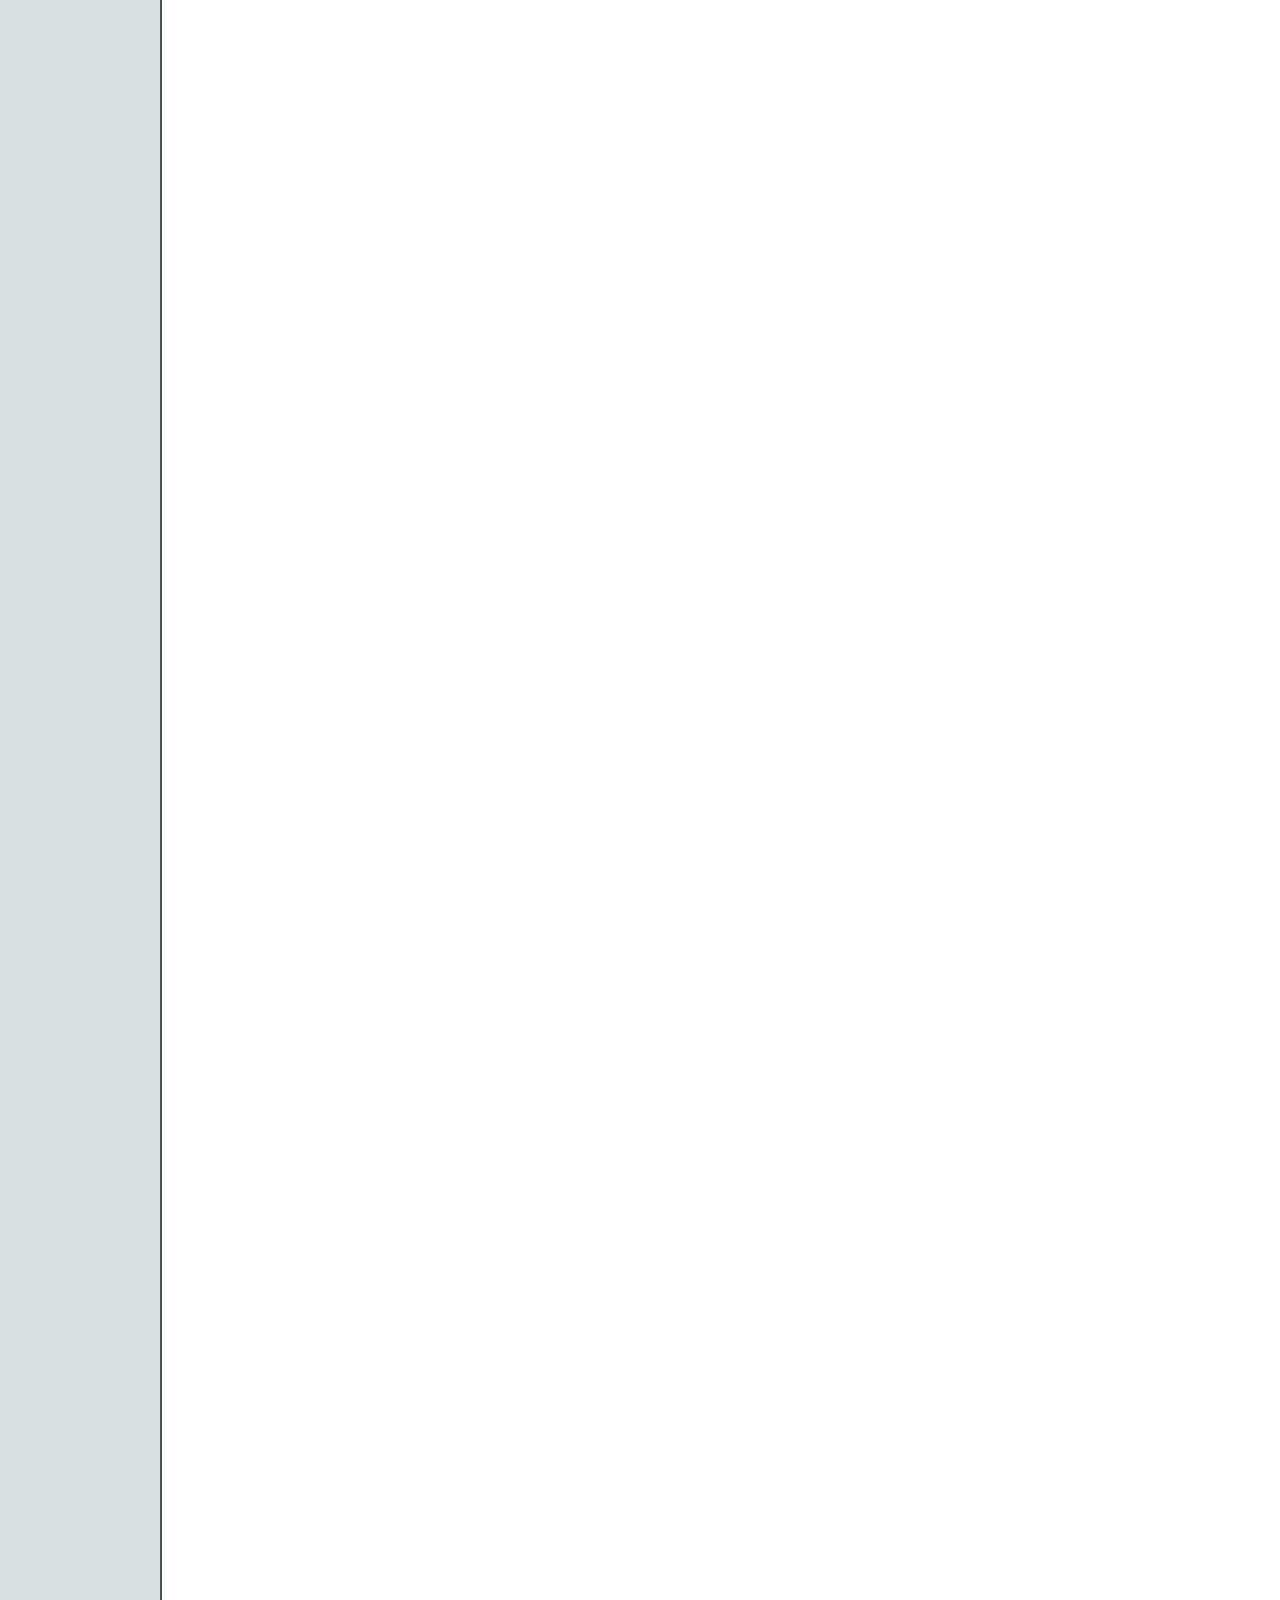
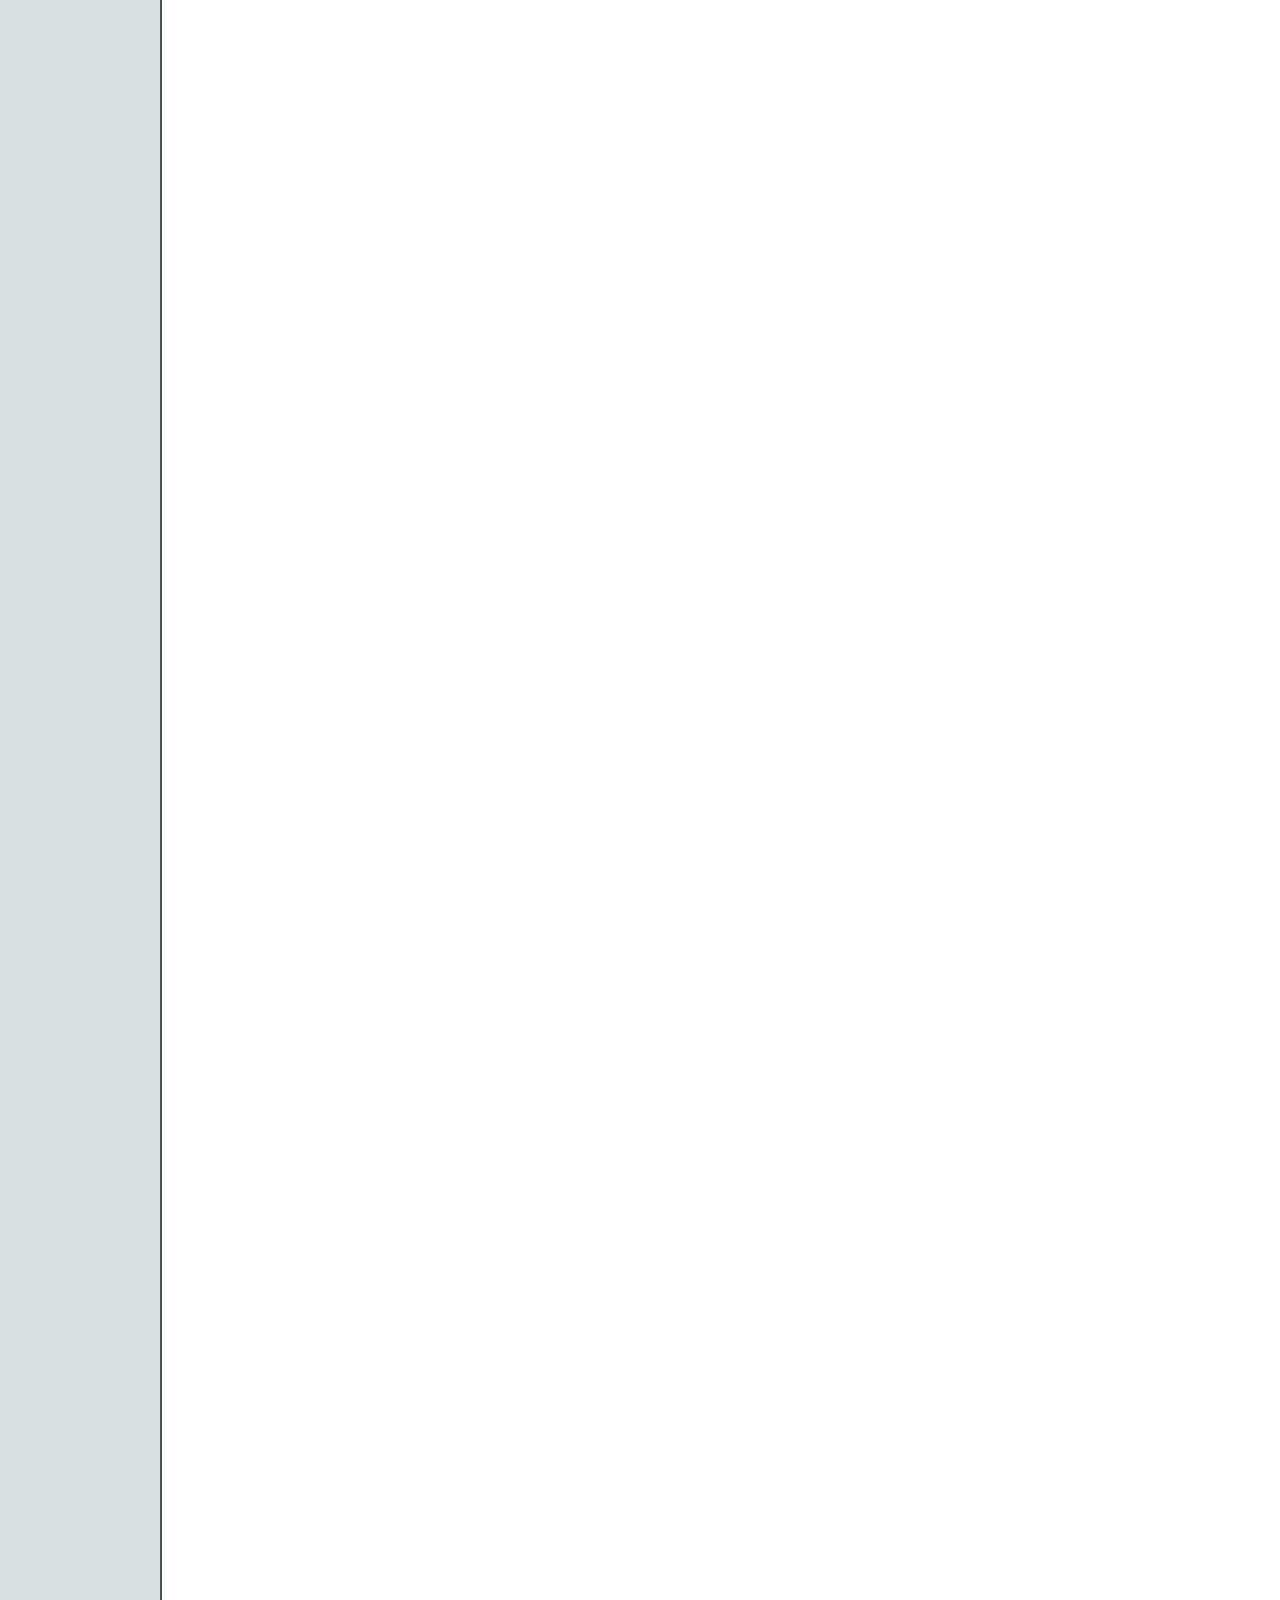
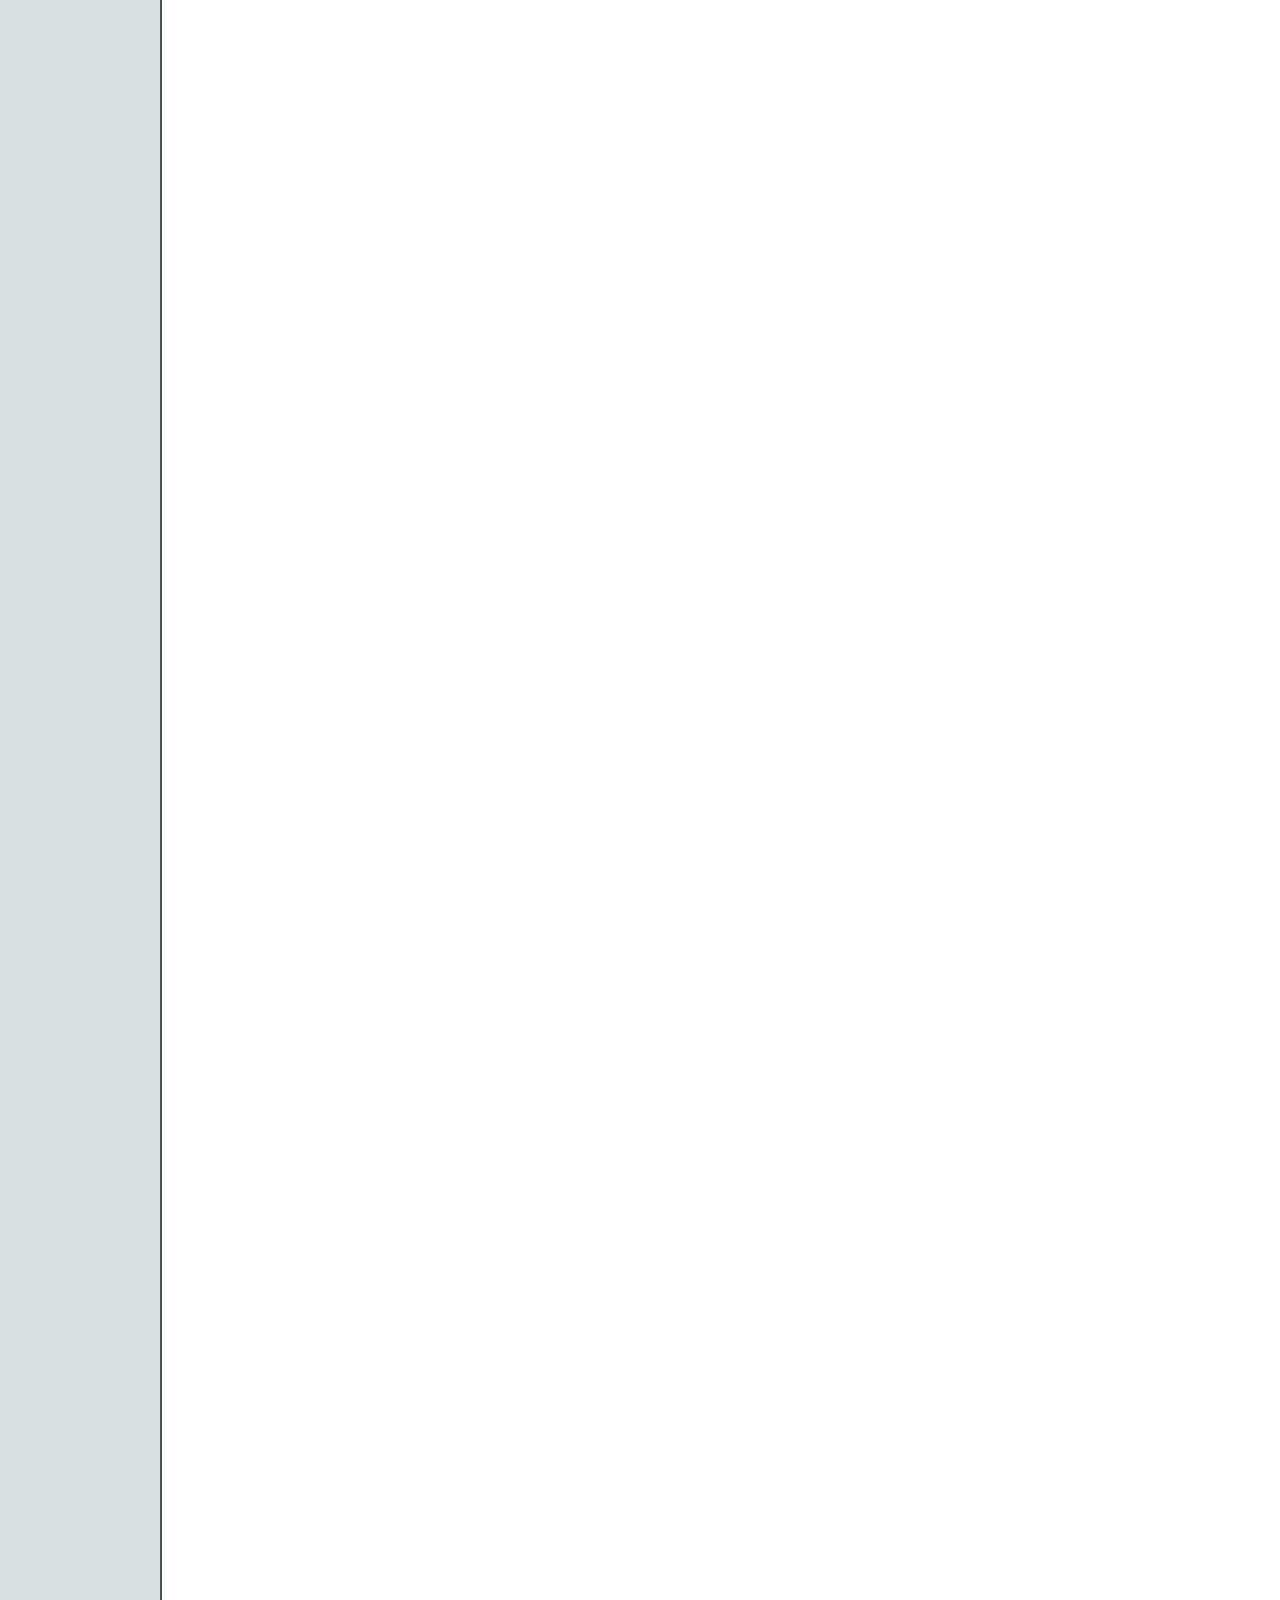
==== commit d39791b0: "conclusion and further development" ====
--- a/MyResume/index.html
+++ b/MyResume/index.html
@@ -87,8 +87,8 @@
           <h2><b>The project </b></h2>
           <img src="assets/img/Cornicetta.jpg" alt="Cornicetta destra" class="cornice">
         </div>
-        <p>This project aims to provide a comparison between the performance of Trankribus and ChatGPT on the transcription of printed text. In particular, we have chosen to conduct an analysis on the text <b>"Lo Cunto de li Cunte"</b> by Giambattista Basile, a Neapolitan author of the 17th century, using the edition of 1788 by Porcelli.<br>
-          We decided to focus on this specific topic for our project due to a personal interest in this author. Given that we all have a background in the humanities, we had often come across his name during our studies but never had the opportunity to explore it in depth. Additionally, we thought it would be interesting to conduct an analysis of his texts to engage with a different literary language, as the writing in “Lo cunto de li cunte” is entirely based on the <b>Neapolitan dialect</b>, so the transcription of his text was positively challenging for us.<br>
+        <p>This project aims to provide a <b>comparison between the performance of Trankribus and ChatGPT on the transcription of printed text</b>. In particular, we have chosen to conduct an analysis on the text <i>Lo Cunto de li Cunte</i> by Giambattista Basile, a Neapolitan author of the 17th century, using the edition of 1788 by Porcelli.<br>
+          We decided to focus on this specific topic for our project due to a personal interest in this author. Given that we all have a background in the humanities, we had often come across his name during our studies but never had the opportunity to explore it in depth. Additionally, we thought it would be interesting to conduct an analysis of his texts to engage with a different literary language, as the writing in <i>Lo cunto de li cunte</i> is entirely based on the <b>Neapolitan dialect</b>, so the transcription of his text was positively challenging for us.<br>
           We also found it very stimulating to observe the origins of many stories that are still deeply ingrained in today's collective imagination. Rediscovering their roots — sometimes rather dark ones — we noted that, despite the centuries that have passed, these works remain highly relevant and continue to have a strong following.
           </p>
       </div><!-- End Section Title -->
@@ -905,10 +905,9 @@
           <h2><b>Conclusion </b></h2>
           <img src="assets/img/Cornicetta.jpg" alt="Cornicetta destra" class="cornice">
         </div>
-        <p>Necessitatibus eius consequatur ex aliquid fuga eum quidem sint consectetur velit</p>
-        <p>tema che abbiamo scelto <br>
-          contesto in cui si colloca <br>
-          motivo della scelta di questo tema?</p>
+        <p>After evaluating the performance of both models on the raw test set, we found that ChatGPT's transcription accuracy is noticeably lower than that of the model we developed. However, our analysis of ChatGPT's output revealed that some errors could be addressed by refining the prompts, manually correcting individual characters, or simply cleaning up the text. Given the time-intensive nature of training Transkribus models, ChatGPT's rapid transcription can provide a solid foundation for semi-automated corrections. <br>
+          Ultimately, the decision of which model to use for transcription depends on the specific material, the user's expertise and requirements, as well as the available resources, including time constraints. <br>
+          For accurate transcriptions of historical printed texts, leveraging a pre-trained public Transkribus model can be a practical option, allowing users to save time without the need to train a customized model. In this context, considering the language and era of the text, the Transkribus Print M1 model emerges as a strong alternative. On our test set, this model's performance ranks between that of our fine-tuned Basile Printed model and ChatGPT, making it a viable choice for achieving quality automated transcriptions.</p>
       </div><!-- End Section Title -->
     </section><!-- /End Conclusion-->
 
@@ -921,9 +920,11 @@
           <h2><b>To be continued... </b></h2>
           <img src="assets/img/Cornicetta.jpg" alt="Cornicetta destra" class="cornice">
         </div>
-        <p>Since we observed that the model we developed functions correctly and has a relatively low margin of error, we couldn’t help but reflect on its potential future applications. We then thought it would be interesting to apply this model to another printed text from the same period but belonging to a different context, to evaluate whether the results would be equally satisfactory.<br>
-          We therefore identified the 1779 edition by Masi e Com. of the text *La Secchia Rapita* written by Alessandro Tassoni. It is a mock-heroic poem, whose tone is very similar to that of “Lo cunto de li cunti”,, but the context is quite different. Tassoni, in fact, is a Modenese author who employs a completely different style, ranging from epic tones to sudden shifts into more burlesque ones. Clearly, there is no trace of Neapolitan in his work; instead, he draws from the language first used by Ariosto and later by Tasso, with the addition of comedic, popular elements.</p>
-        </p>
+        <p>Since we observed that the model we developed functions correctly and has a relatively low margin of error, we couldn’t help but reflect on its potential future applications. We then thought it would be interesting to apply this model to other printed texts from the same period but belonging to a different context, to evaluate whether the results would be equally satisfactory.<br>
+          We therefore identified the 1779 edition by Masi e Com. of the text *La Secchia Rapita* written by Alessandro Tassoni. It is a mock-heroic poem, whose tone is very similar to that of “Lo cunto de li cunte”, but the context is quite different. Tassoni, in fact, is a Modenese author who employs a completely different style, ranging from epic tones to sudden shifts into more burlesque ones. Clearly, there is no trace of Neapolitan in his work; instead, he draws from the language first used by Ariosto and later by Tasso, with the addition of comedic, popular elements. <br> 
+          We manually transcribed the first 22 pages of La secchia rapita and trained a new model using again the Transkribus Print M1 as the base model. We automatically selected the 10% of the training set for the validation and obtained a model with Character Error Rate of 0.59%.
+</p>
+<figure><img src="" class="writers" alt="Graphic of the learning curve of Basile_Tassoni_model"  style="width: 100%; height: auto; object-fit: cover;"><figcaption><i>Fig.6  </i> The image shows the graphic of the learning curve of Basile_Tassoni_model.</figcaption></figure>
       </div><!-- End Section Title -->
     </section><!-- /End Conclusion-->
 
@@ -939,9 +940,8 @@
         <div class="ref-container">
 
         <ul><b>About Basile and Tassoni:</b>
-          <li>Basile G., <i>Lo cunto de li cunti</i>, a cura di M. Rak, Milano, Garzanti, 2013</li>
             <li>Luperini R., Cataldi P., Marchiani L., Marchese F.,<i>Le Parole le cose vol.2, dal Manierismo al Romanticismo</i>, Palermo, Palumbo Editore, 2016.</li>
-            <li>Alfano G., Italia P., Russo E., Tomasi F., <i>Profilo di letteratura italiana</i>, Milano, Mondadori, 2021</li>
+            <li>G. Alfano, P. Italia, E. Russo, F. Tomasi, <i>Profilo di letteratura italiana</i>, Milano, Mondadori, 2021</li>
         </ul>
             
         <ul class="px-5"><b>Transkribus Help Center and Transkribus Blog</b>:
@@ -958,7 +958,9 @@
           
         <ul><b>On ChatGPT and text recognition</b>:
           <li><a href="https://cdn.openai.com/papers/gpt-4.pdf" target="_blank">GPT-4 Technical Report</a></li>
-          <li>Riedl M., <a href="https://mark-riedl.medium.com/a-very-gentle-introduction-to-large-language-models-without-the-hype-5f67941fa59e" target="_blank">A Very Gentle Introduction to Large Language Models without the Hype</a></li>
+          <li></li>
+          <li></li>
+          <li></li>
         </ul>
         <ul><b>On Evaluation Metrics</b>:
           <li><a href="https://medium.com/@tam.tamanna18/deciphering-accuracy-evaluation-metrics-in-nlp-and-ocr-a-comparison-of-character-error-rate-cer-e97e809be0c8" target="_blank">Deciphering Accuracy: Evaluation Metrics in NLP and OCR-A. Comparison of Character Error Rate (CER) and Word Error Rate (WER)</a></li>
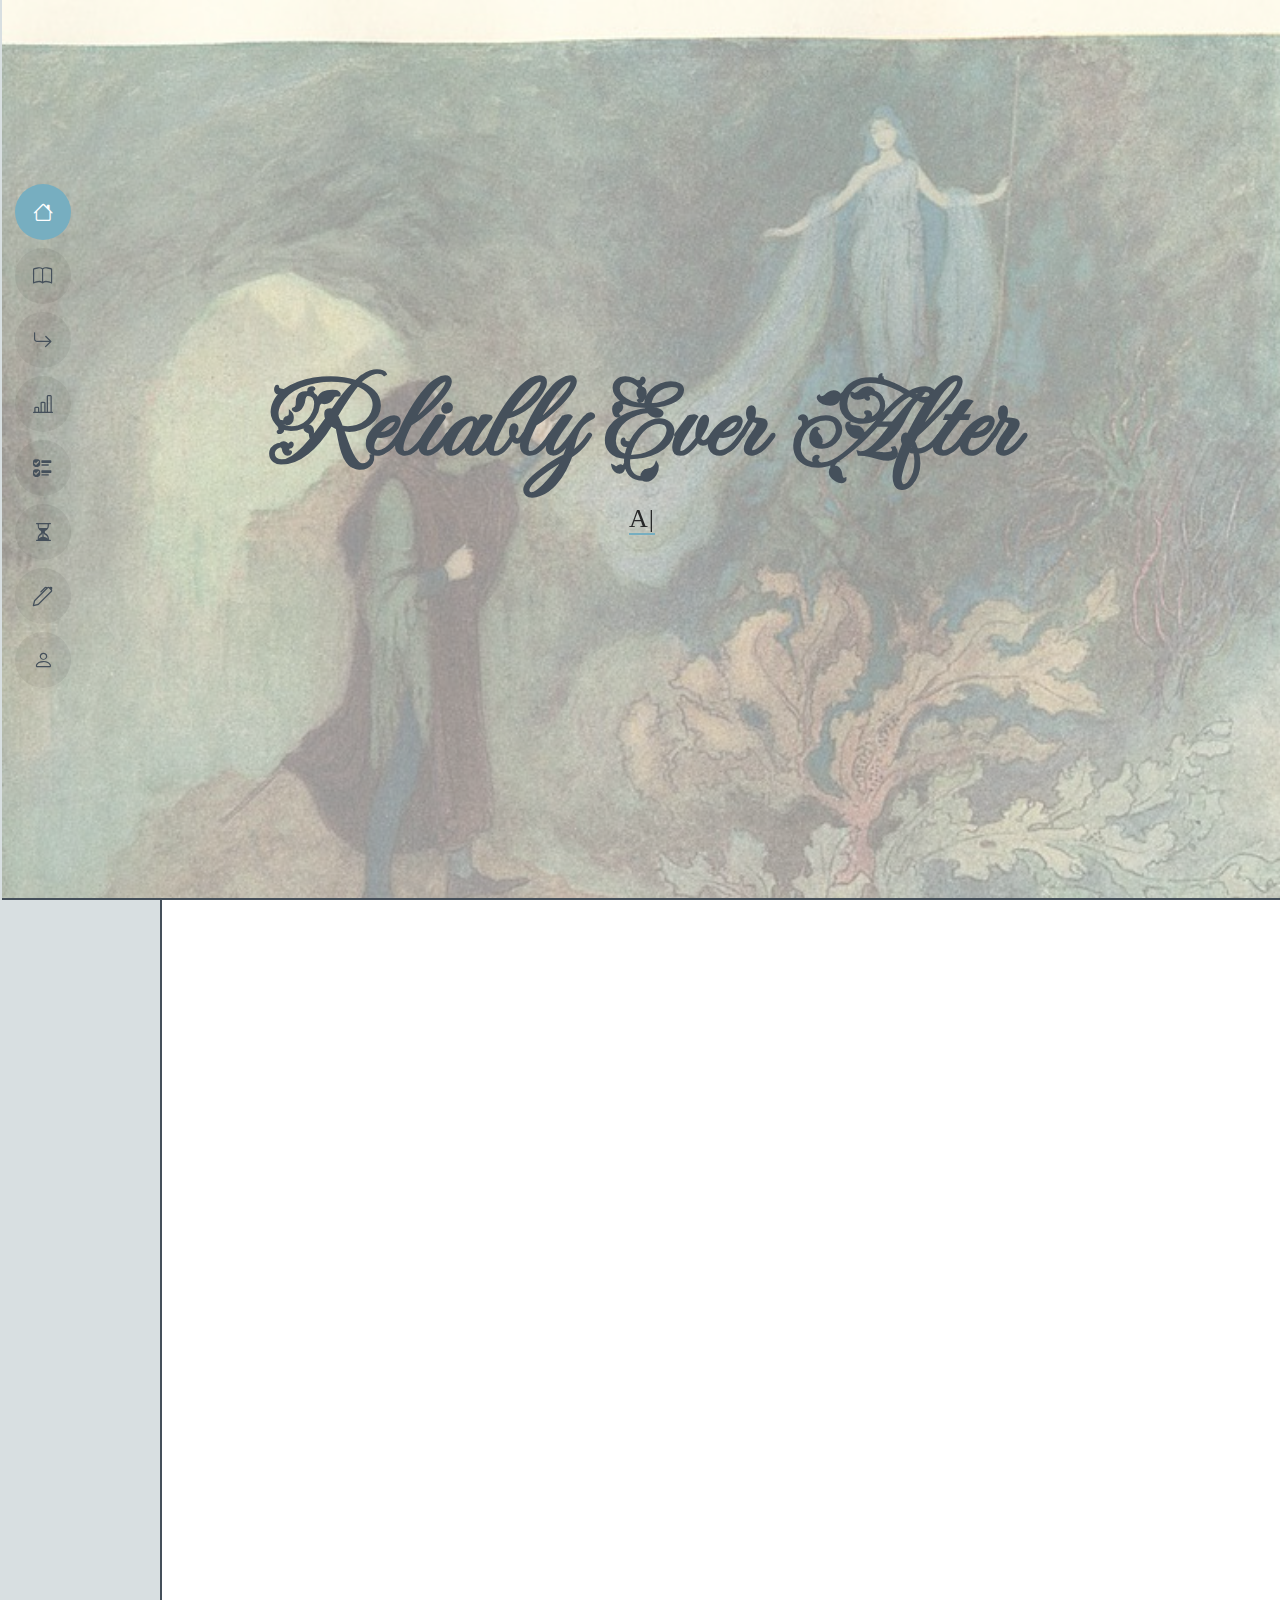
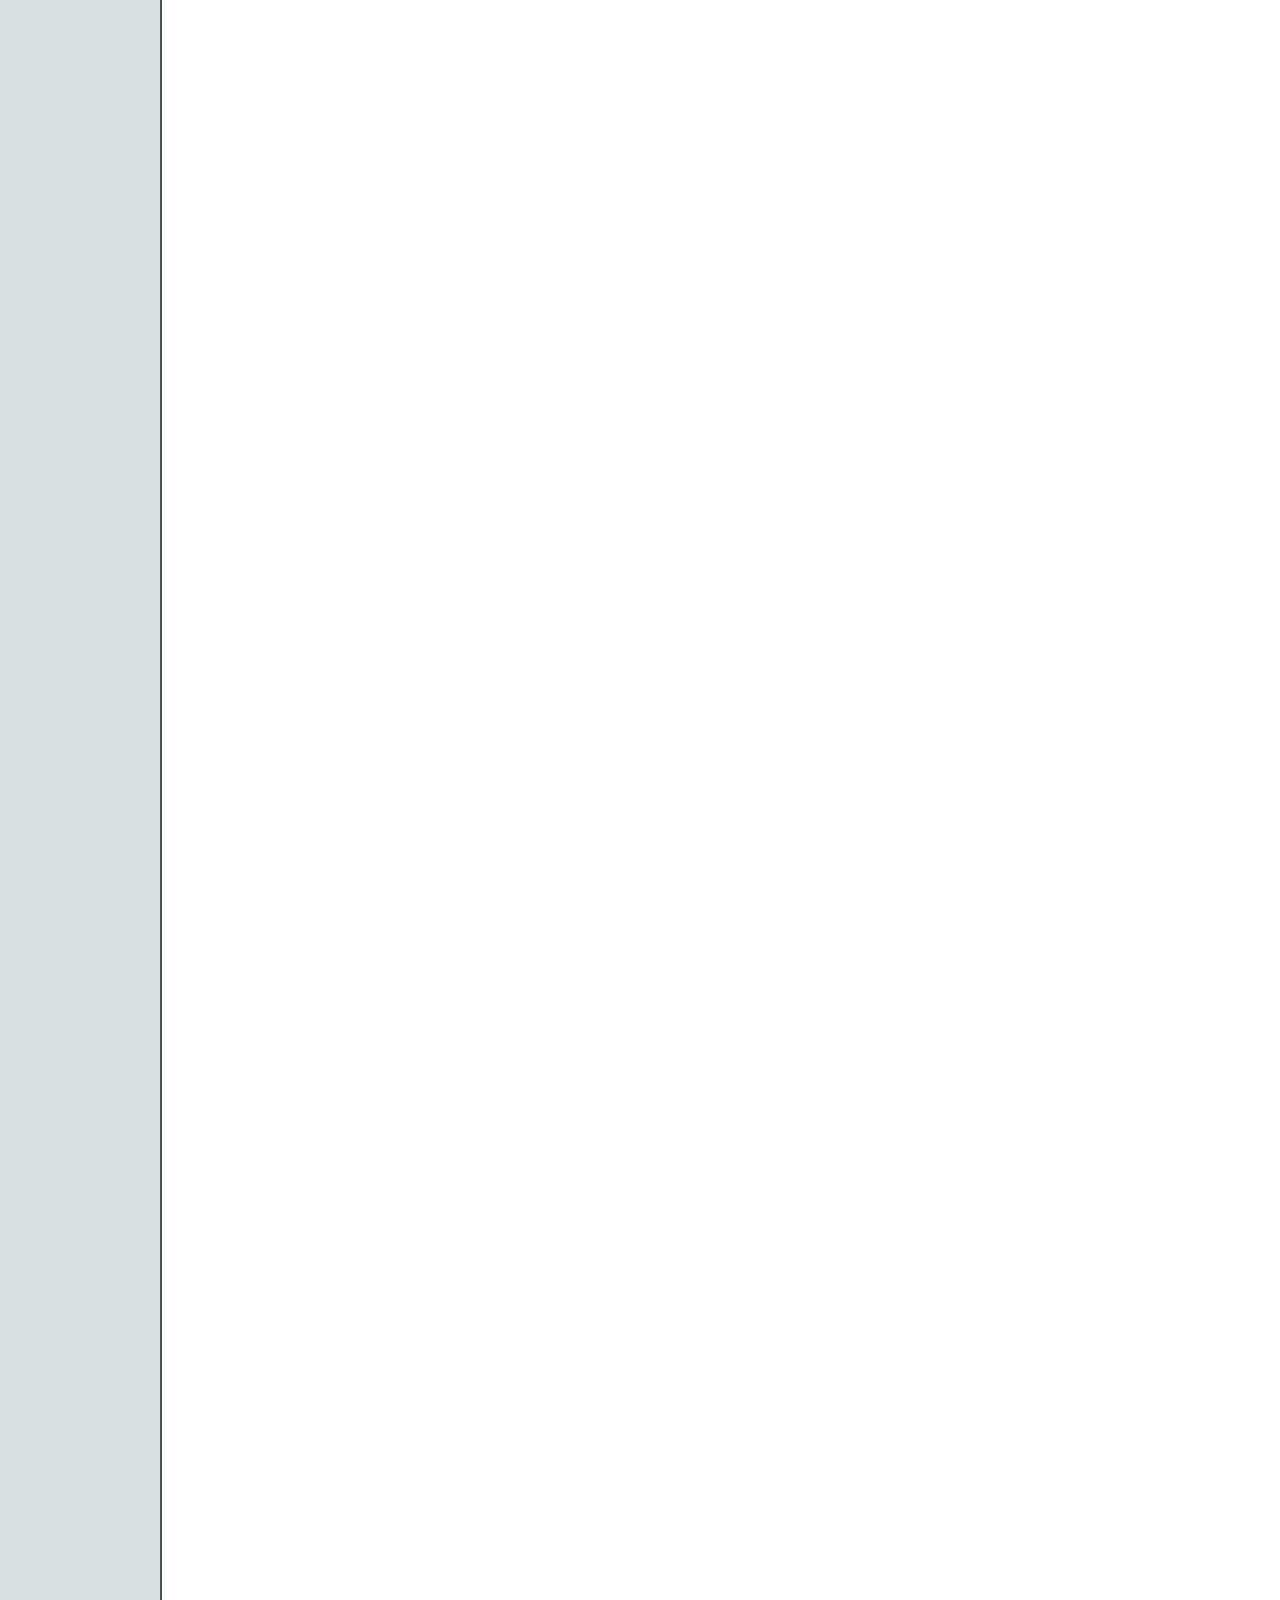
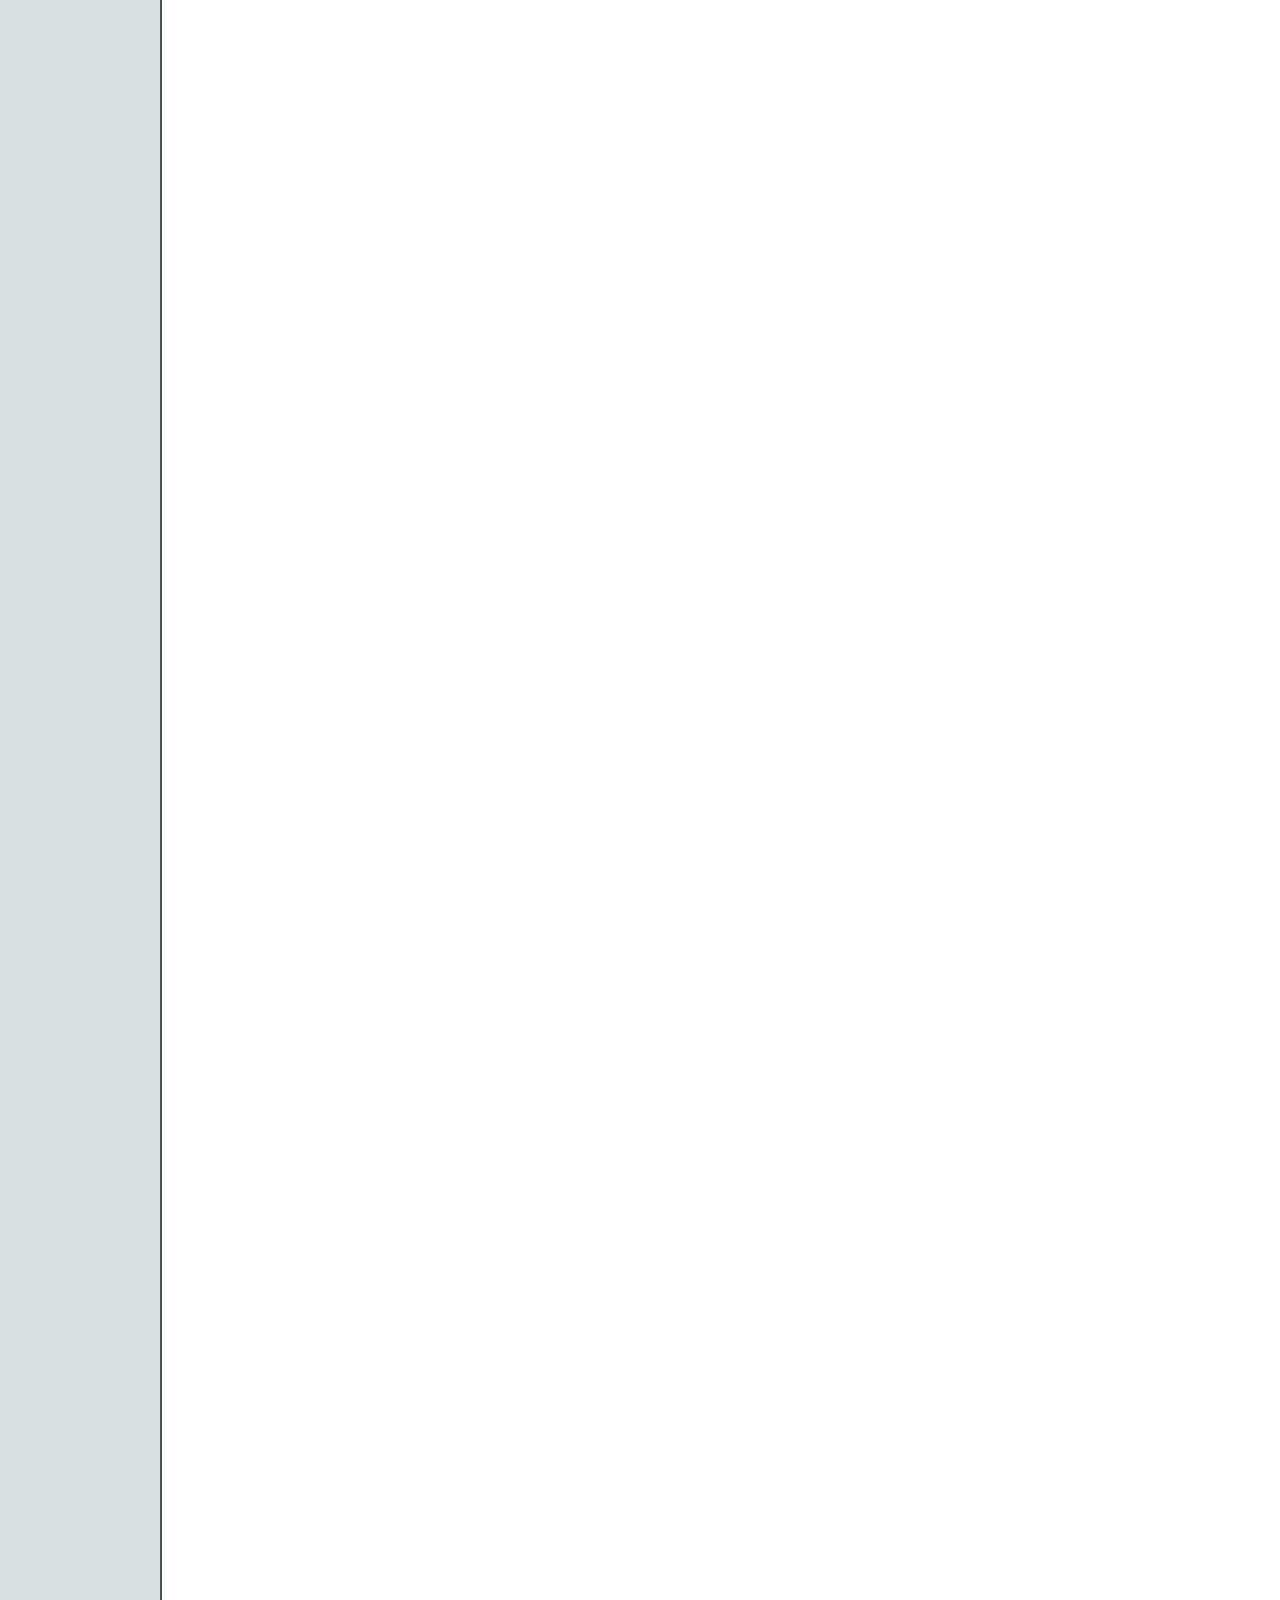
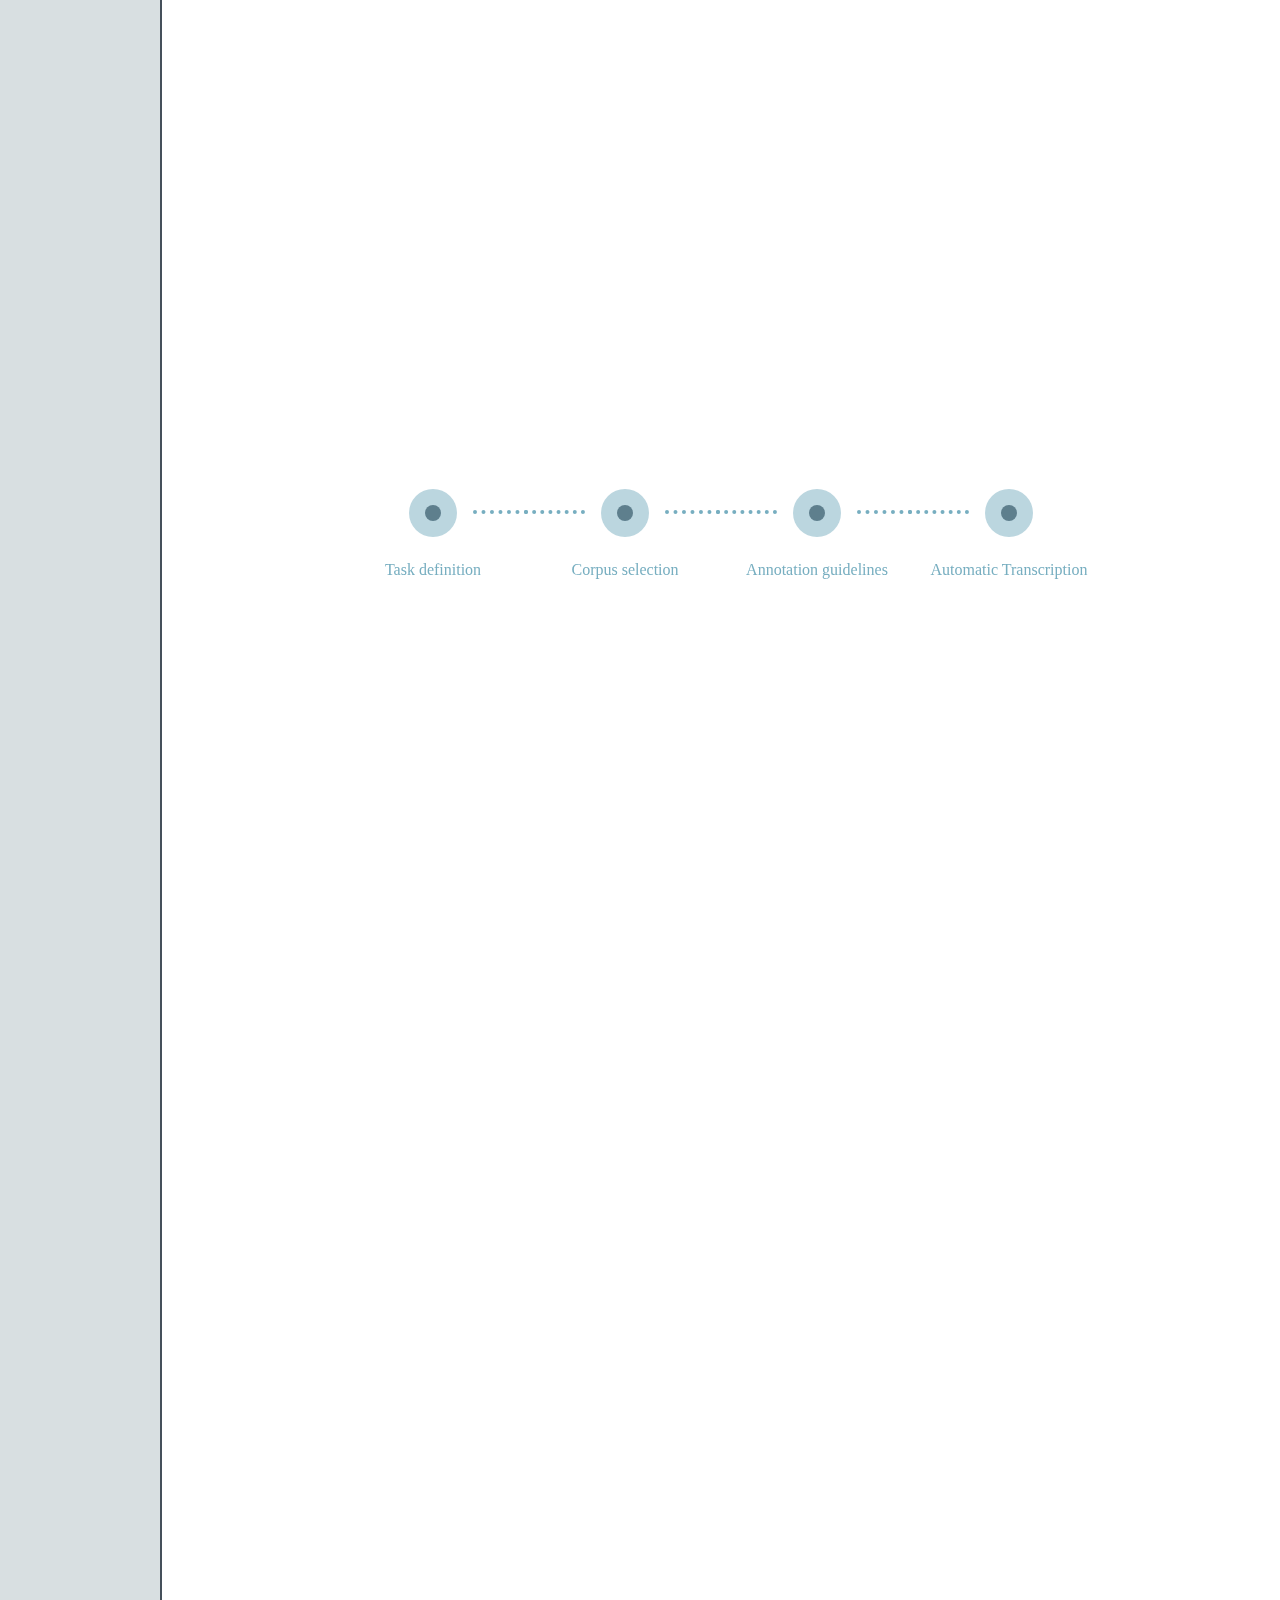
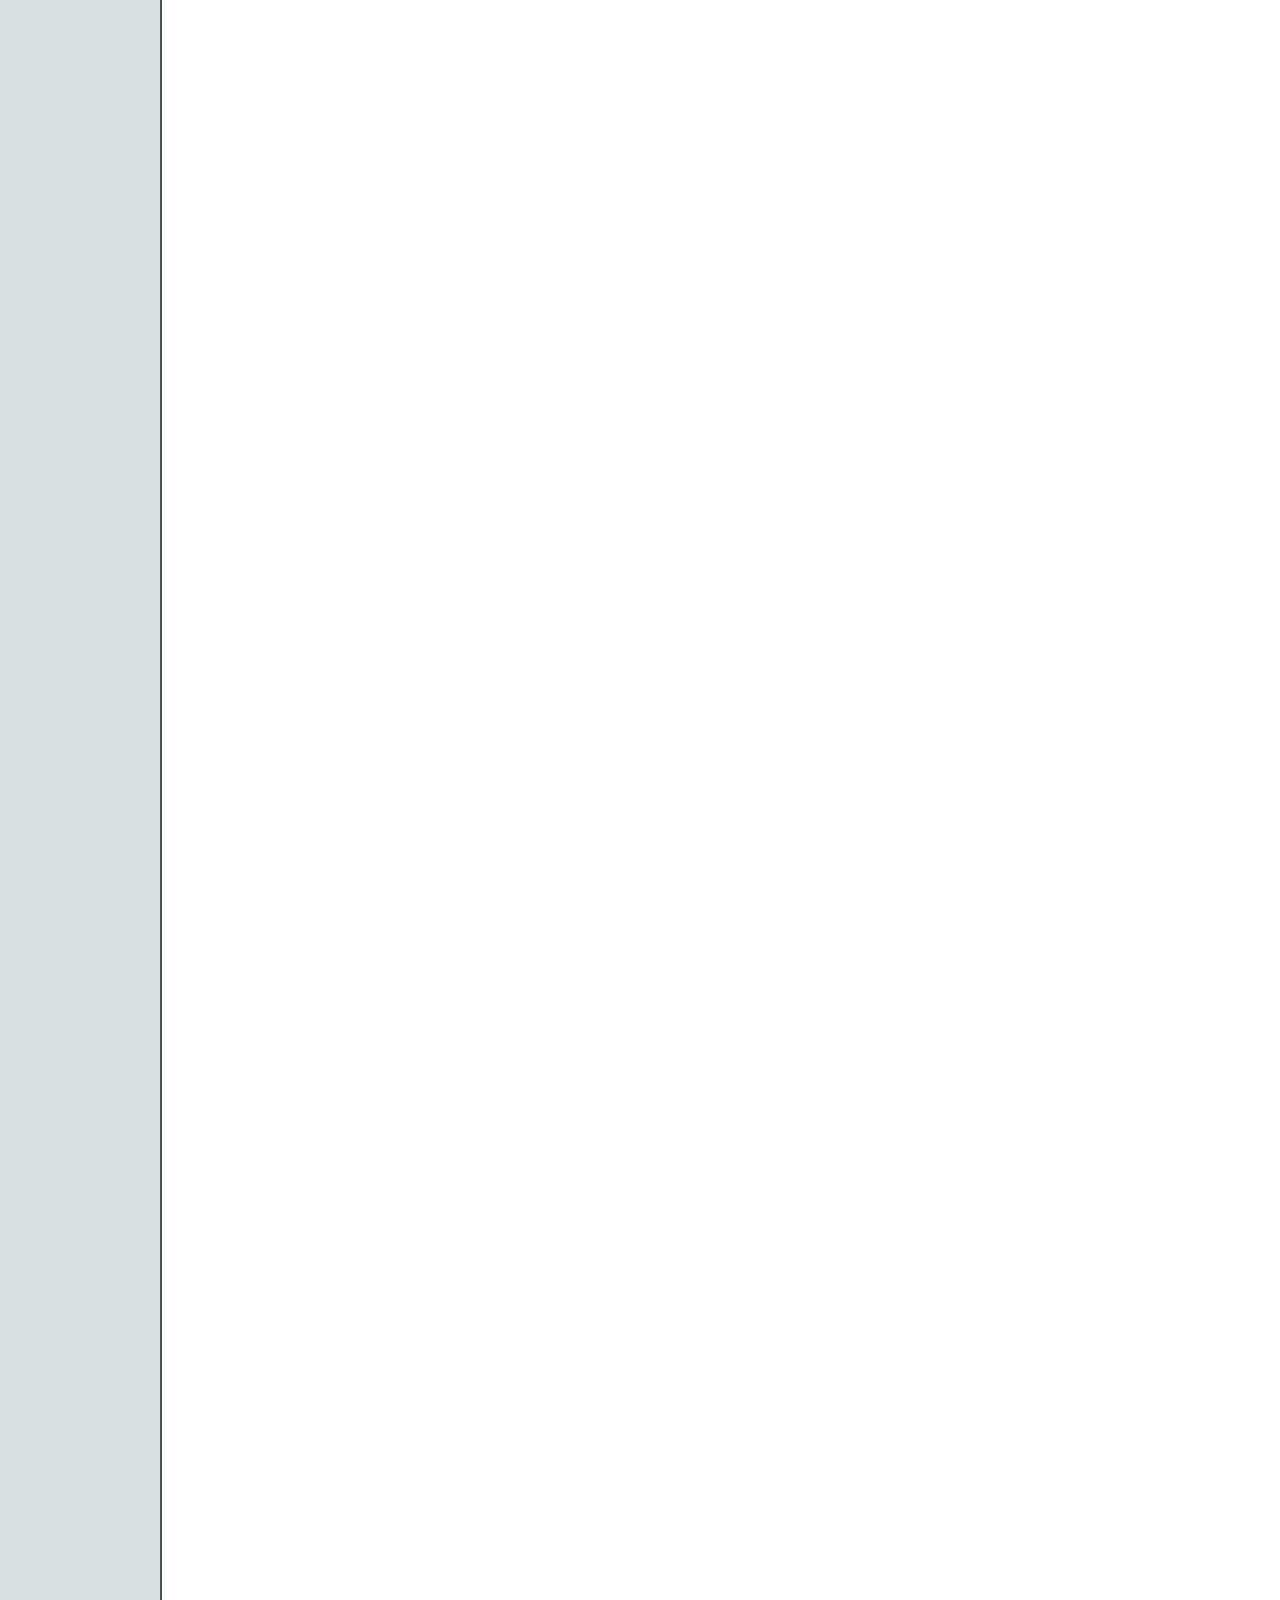
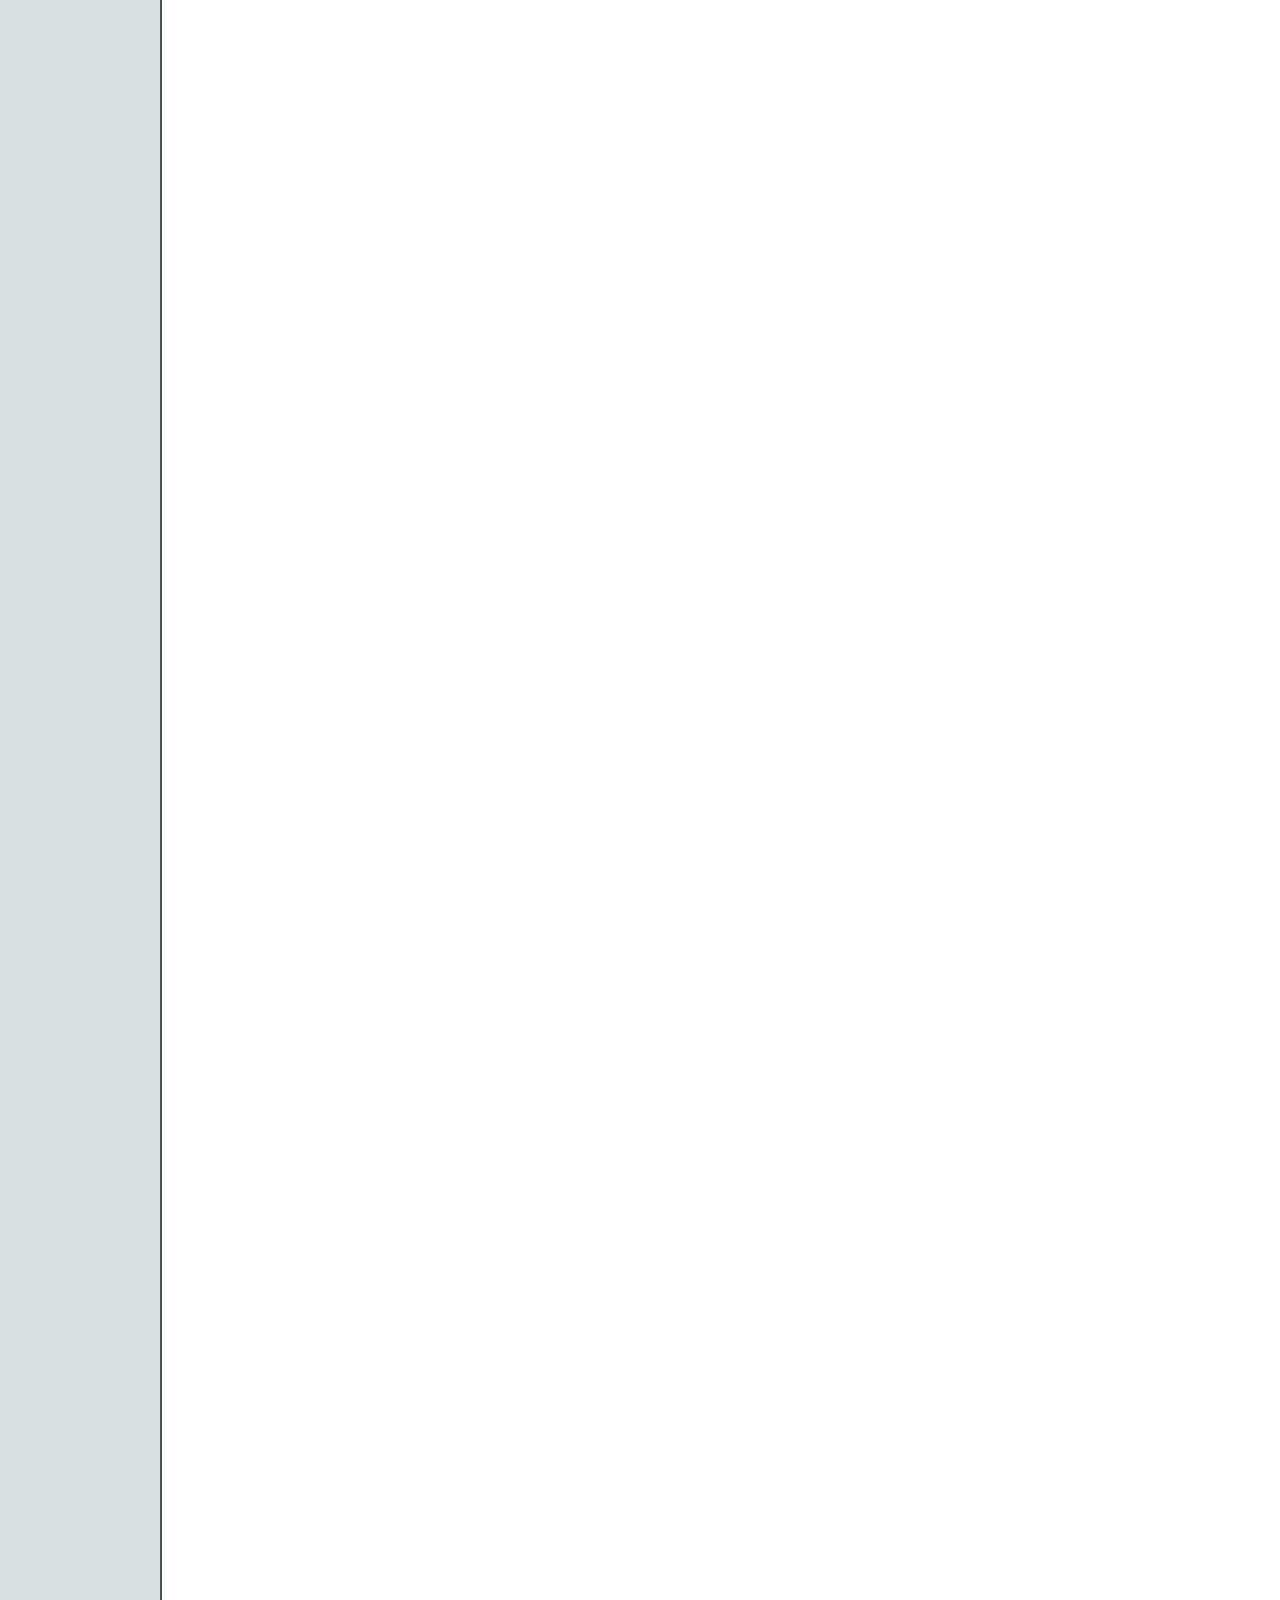
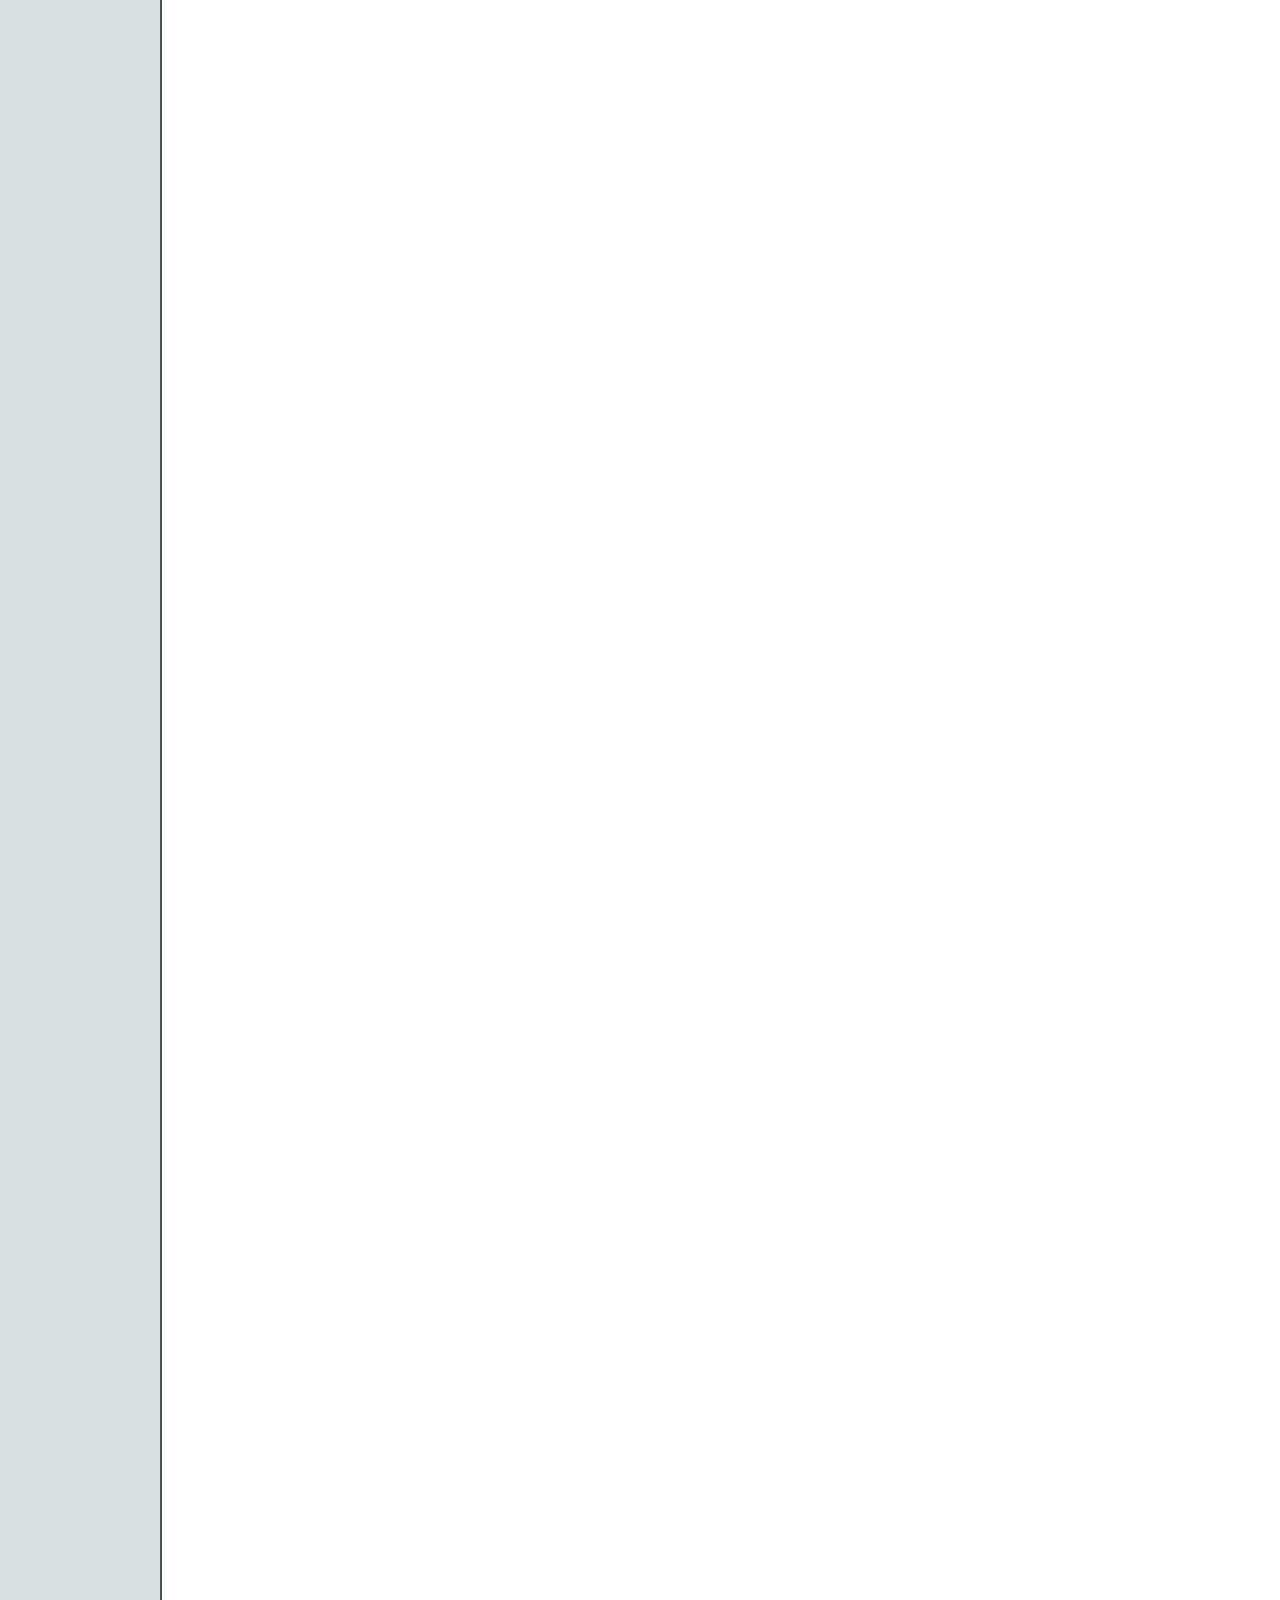
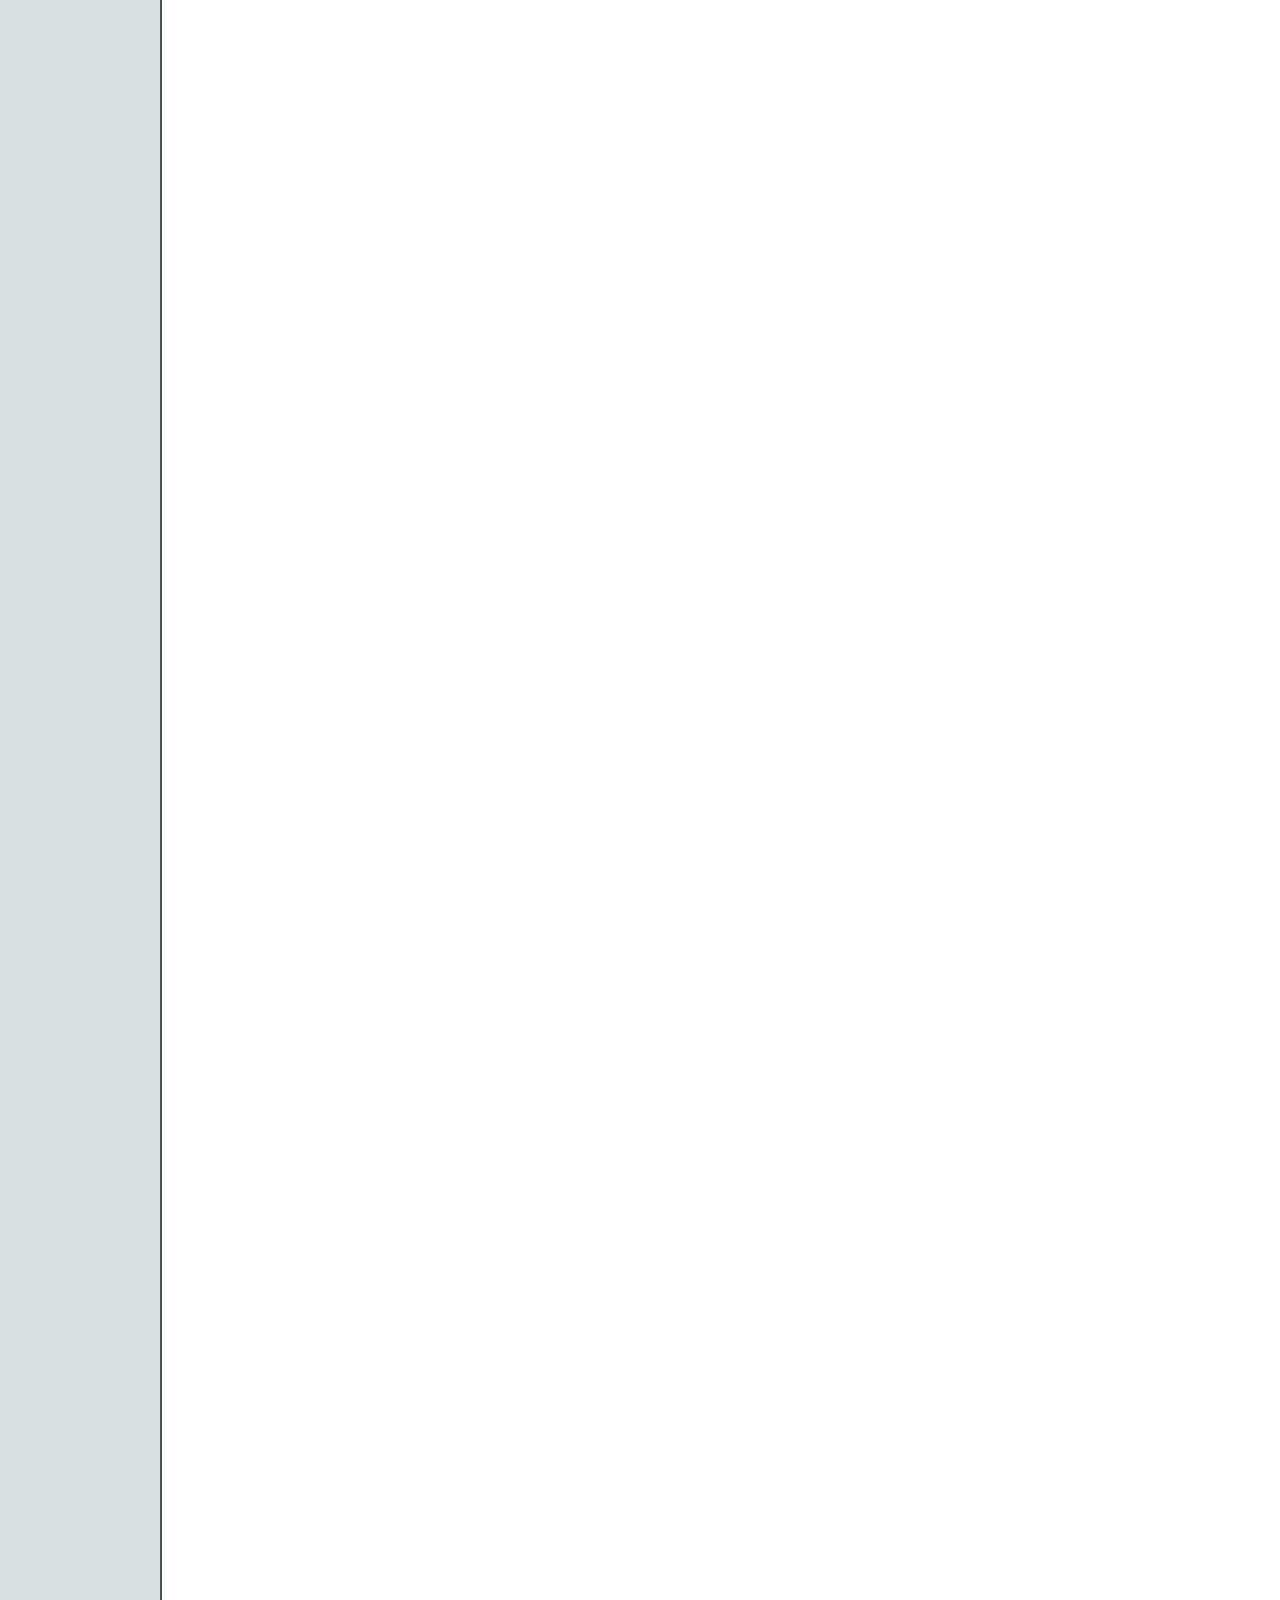
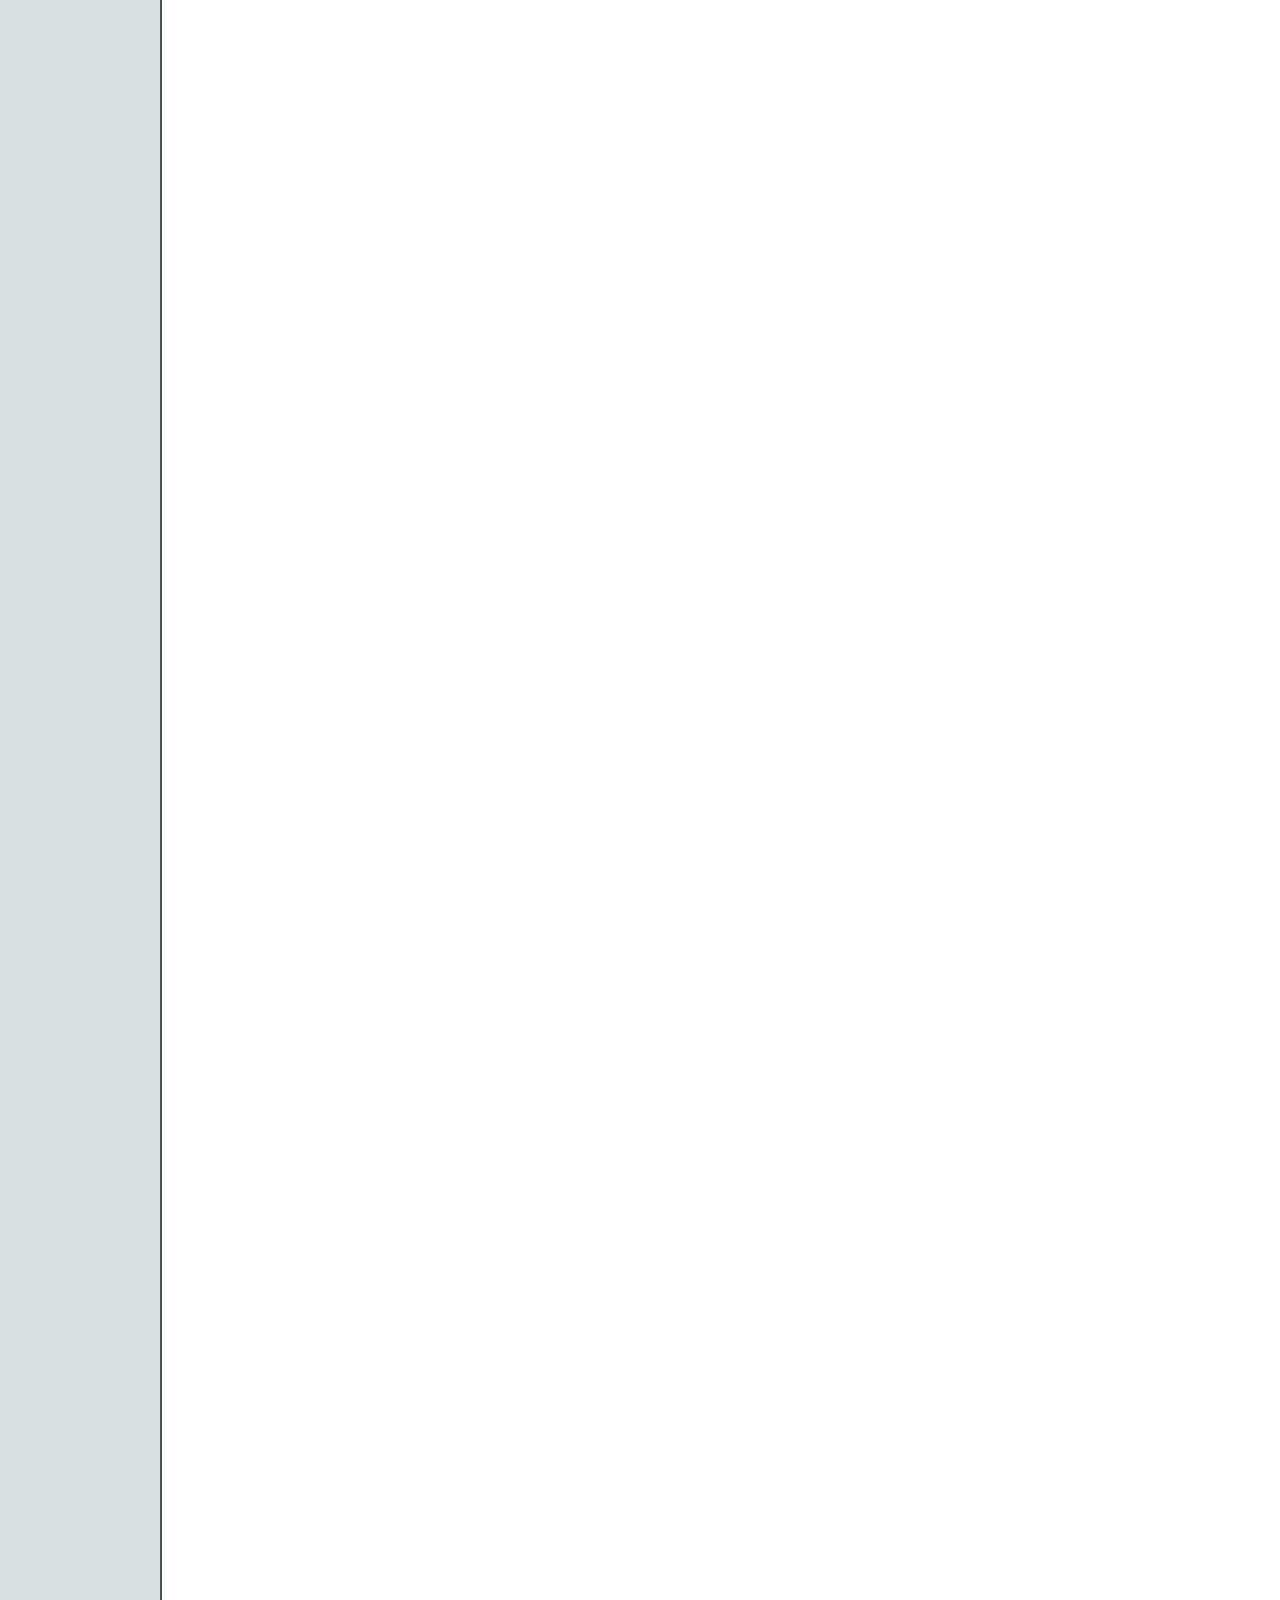
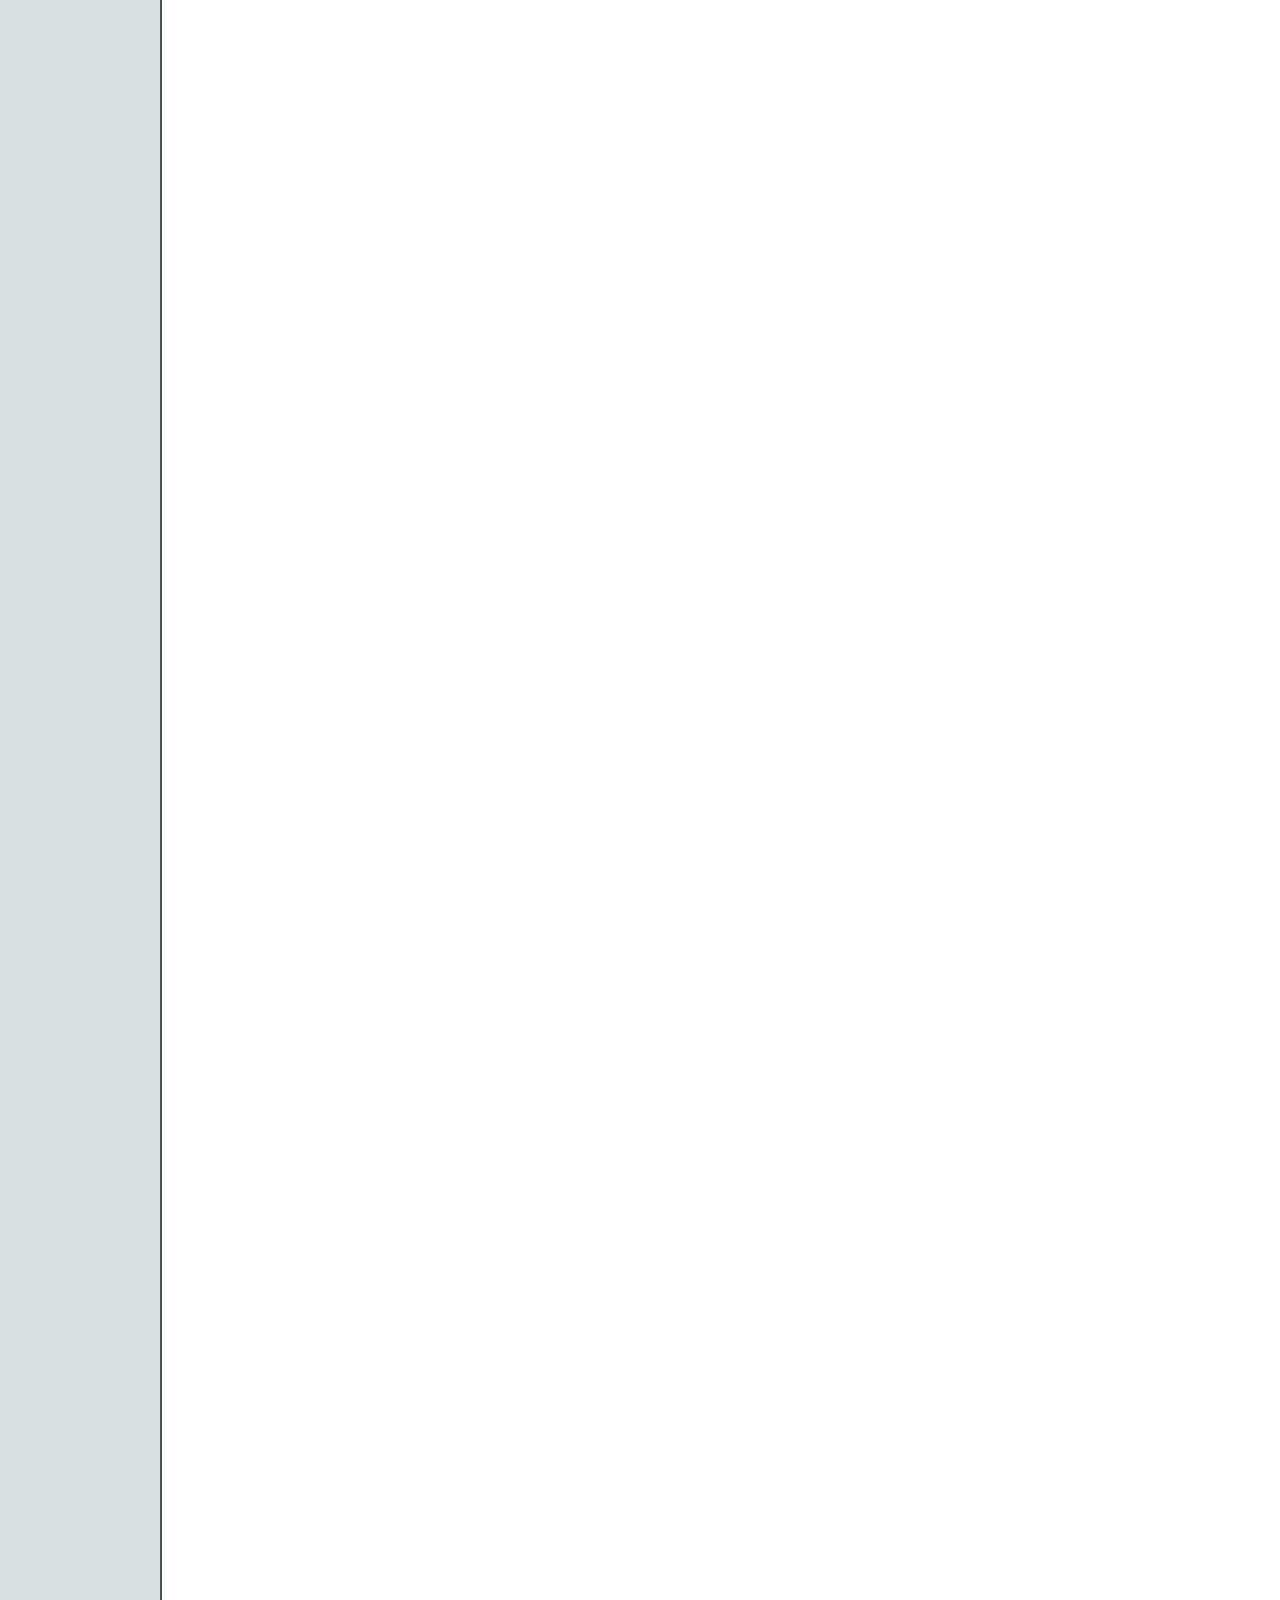
==== commit 2a48ad3a: "image to be continued" ====
--- a/MyResume/index.html
+++ b/MyResume/index.html
@@ -924,7 +924,7 @@
           We therefore identified the 1779 edition by Masi e Com. of the text *La Secchia Rapita* written by Alessandro Tassoni. It is a mock-heroic poem, whose tone is very similar to that of “Lo cunto de li cunte”, but the context is quite different. Tassoni, in fact, is a Modenese author who employs a completely different style, ranging from epic tones to sudden shifts into more burlesque ones. Clearly, there is no trace of Neapolitan in his work; instead, he draws from the language first used by Ariosto and later by Tasso, with the addition of comedic, popular elements. <br> 
           We manually transcribed the first 22 pages of La secchia rapita and trained a new model using again the Transkribus Print M1 as the base model. We automatically selected the 10% of the training set for the validation and obtained a model with Character Error Rate of 0.59%.
 </p>
-<figure><img src="" class="writers" alt="Graphic of the learning curve of Basile_Tassoni_model"  style="width: 100%; height: auto; object-fit: cover;"><figcaption><i>Fig.6  </i> The image shows the graphic of the learning curve of Basile_Tassoni_model.</figcaption></figure>
+<figure><img src="assets/img/StatisticheBasile.png" class="writers" alt="Graphic of the learning curve of Basile_Tassoni_model"  style="width: 800px; height: 500px;"><figcaption><i>Fig.6  </i> The image shows the graphic of the learning curve of Basile_Tassoni_model.</figcaption></figure>
       </div><!-- End Section Title -->
     </section><!-- /End Conclusion-->
 
@@ -940,8 +940,9 @@
         <div class="ref-container">
 
         <ul><b>About Basile and Tassoni:</b>
+          <li>Basile G., <i>Lo cunto de li cunti</i>, a cura di M. Rak, Milano, Garzanti, 2013</li>
             <li>Luperini R., Cataldi P., Marchiani L., Marchese F.,<i>Le Parole le cose vol.2, dal Manierismo al Romanticismo</i>, Palermo, Palumbo Editore, 2016.</li>
-            <li>G. Alfano, P. Italia, E. Russo, F. Tomasi, <i>Profilo di letteratura italiana</i>, Milano, Mondadori, 2021</li>
+            <li>Alfano G., Italia P., Russo E., Tomasi F., <i>Profilo di letteratura italiana</i>, Milano, Mondadori, 2021</li>
         </ul>
             
         <ul class="px-5"><b>Transkribus Help Center and Transkribus Blog</b>:
@@ -958,9 +959,7 @@
           
         <ul><b>On ChatGPT and text recognition</b>:
           <li><a href="https://cdn.openai.com/papers/gpt-4.pdf" target="_blank">GPT-4 Technical Report</a></li>
-          <li></li>
-          <li></li>
-          <li></li>
+          <li>Riedl M., <a href="https://mark-riedl.medium.com/a-very-gentle-introduction-to-large-language-models-without-the-hype-5f67941fa59e" target="_blank">A Very Gentle Introduction to Large Language Models without the Hype</a></li>
         </ul>
         <ul><b>On Evaluation Metrics</b>:
           <li><a href="https://medium.com/@tam.tamanna18/deciphering-accuracy-evaluation-metrics-in-nlp-and-ocr-a-comparison-of-character-error-rate-cer-e97e809be0c8" target="_blank">Deciphering Accuracy: Evaluation Metrics in NLP and OCR-A. Comparison of Character Error Rate (CER) and Word Error Rate (WER)</a></li>
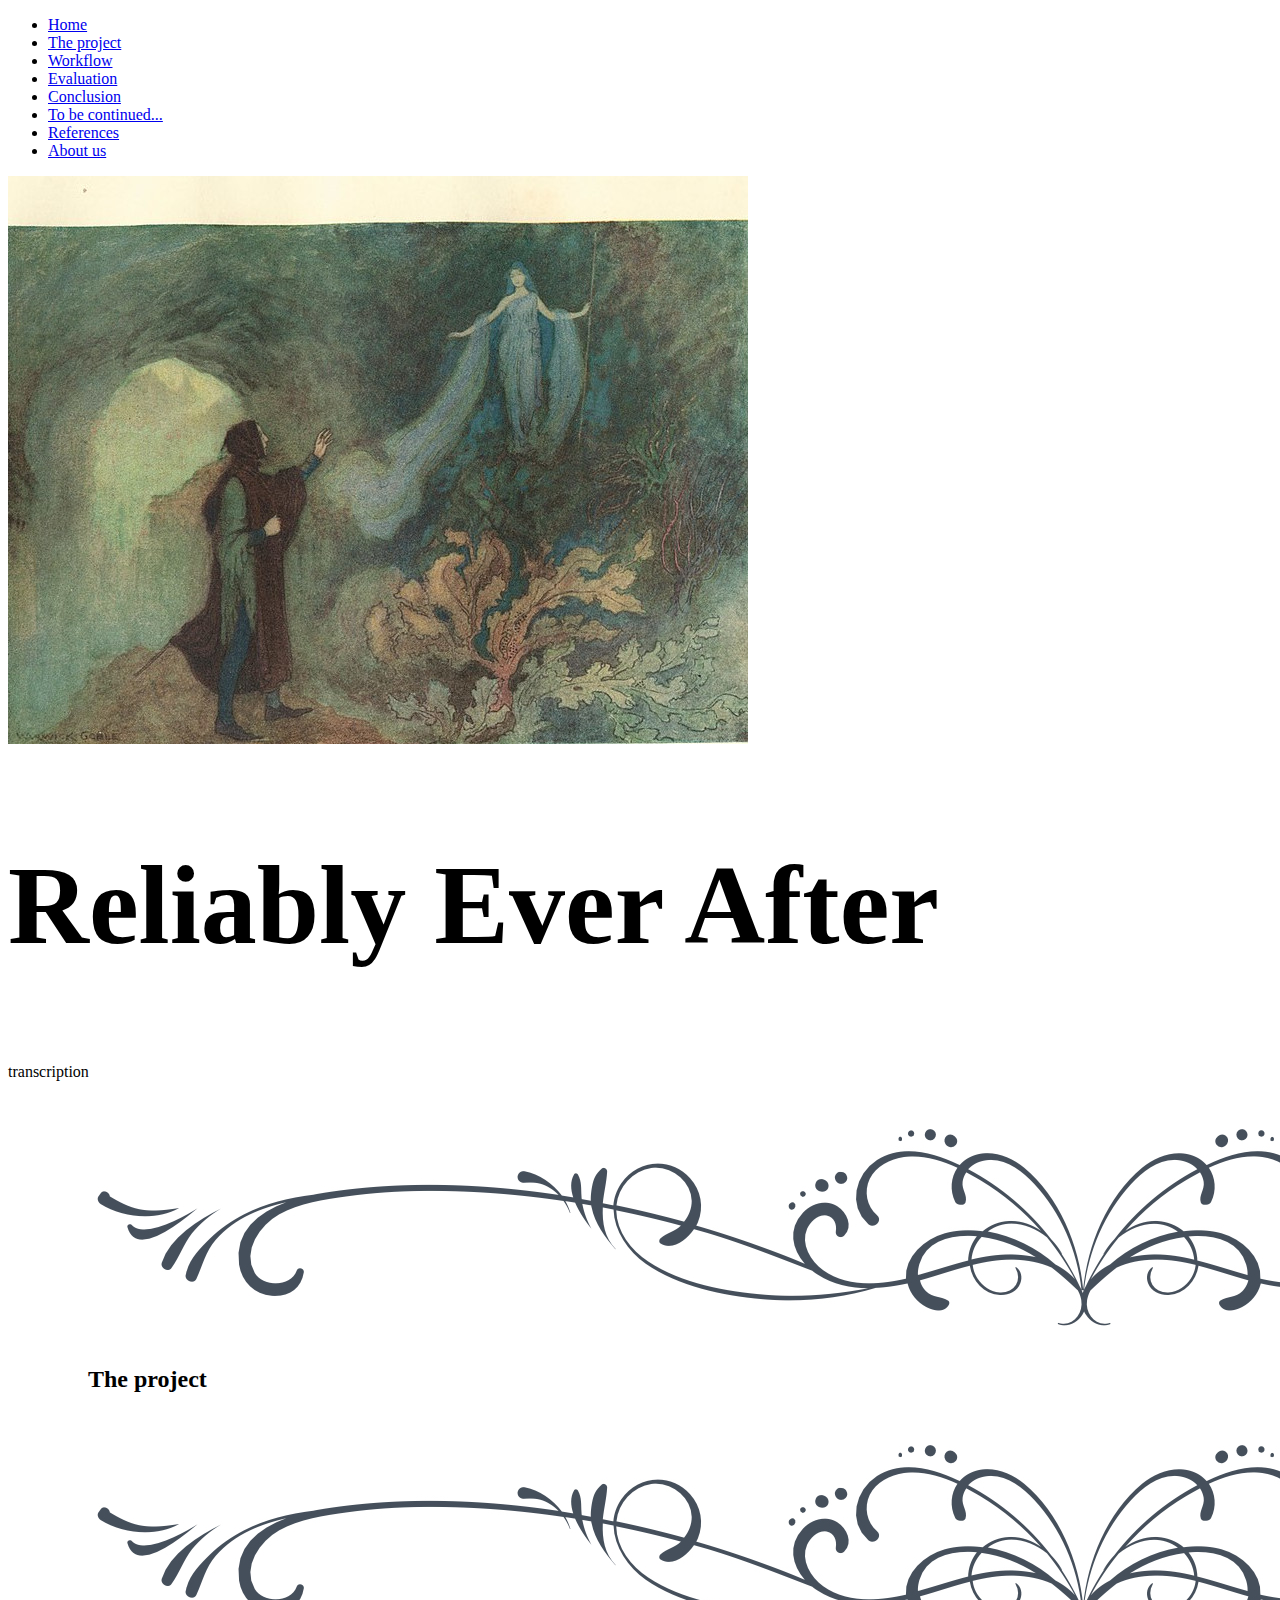
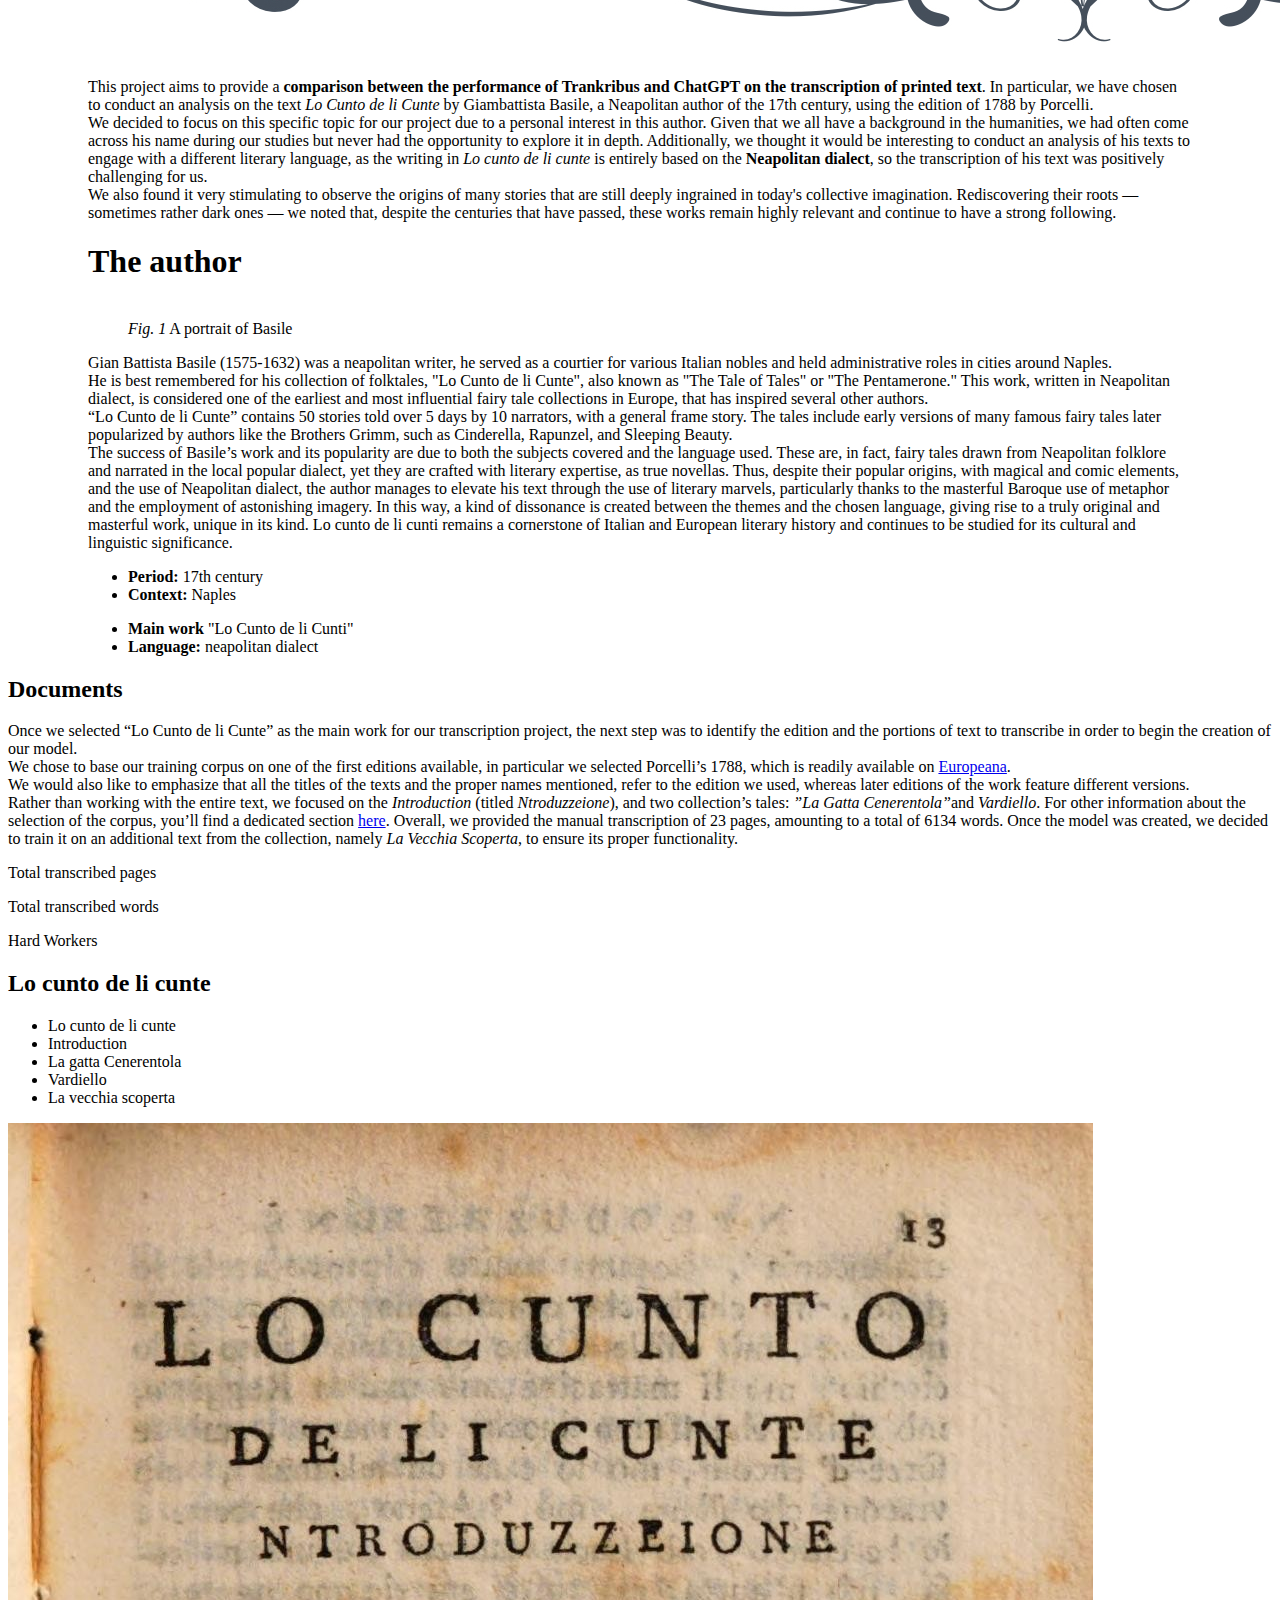
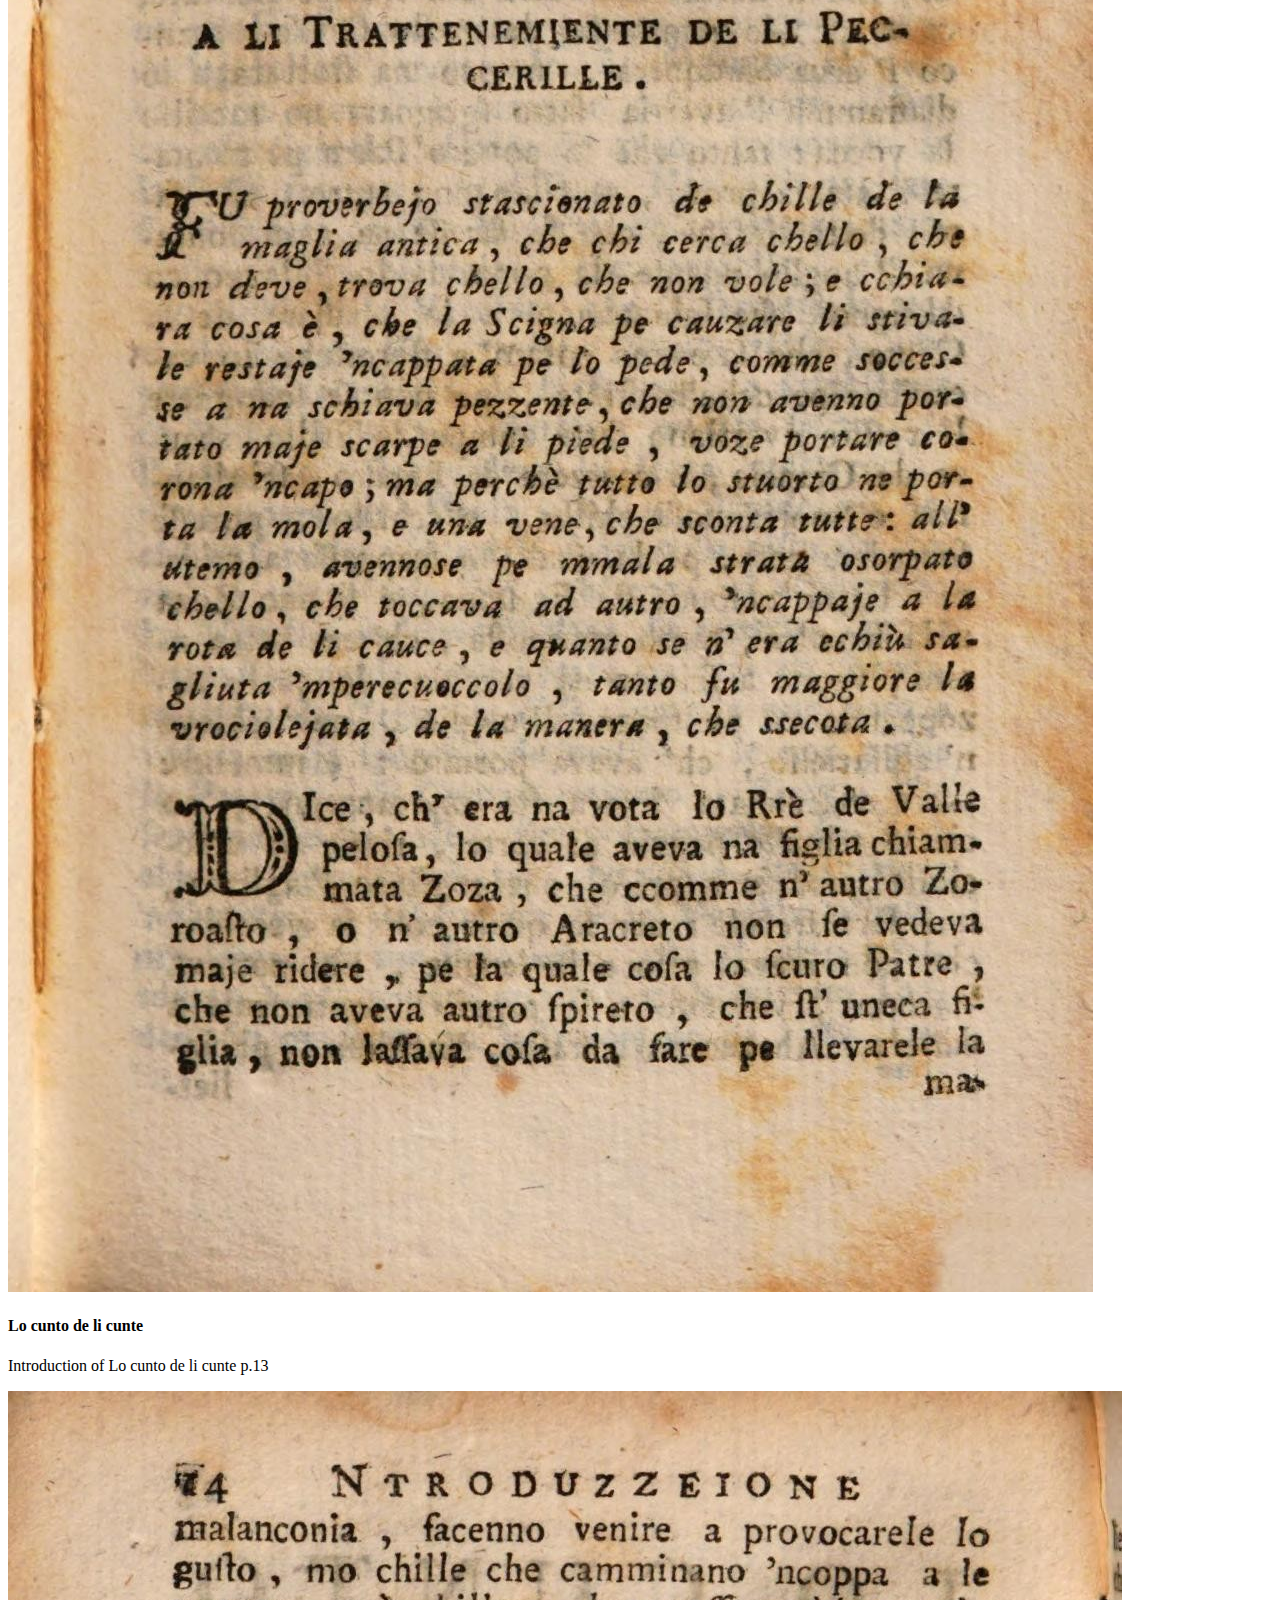
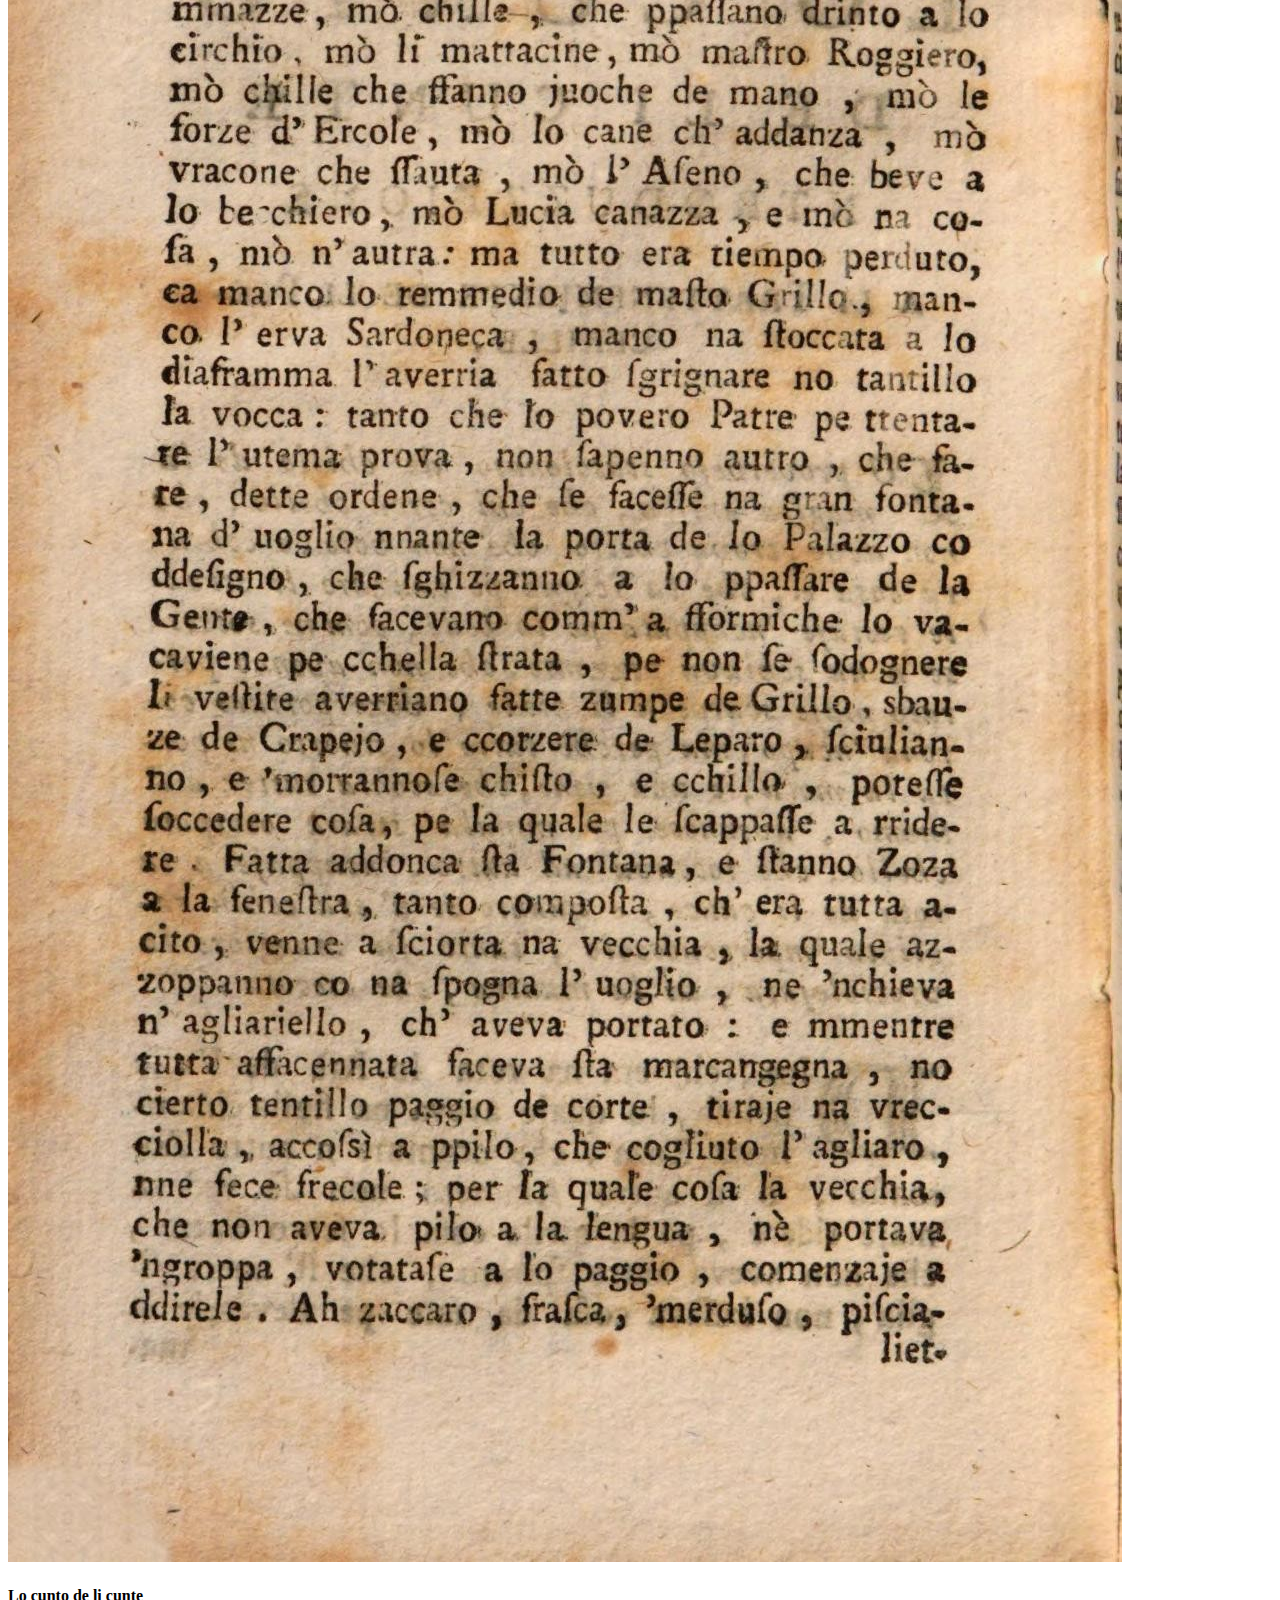
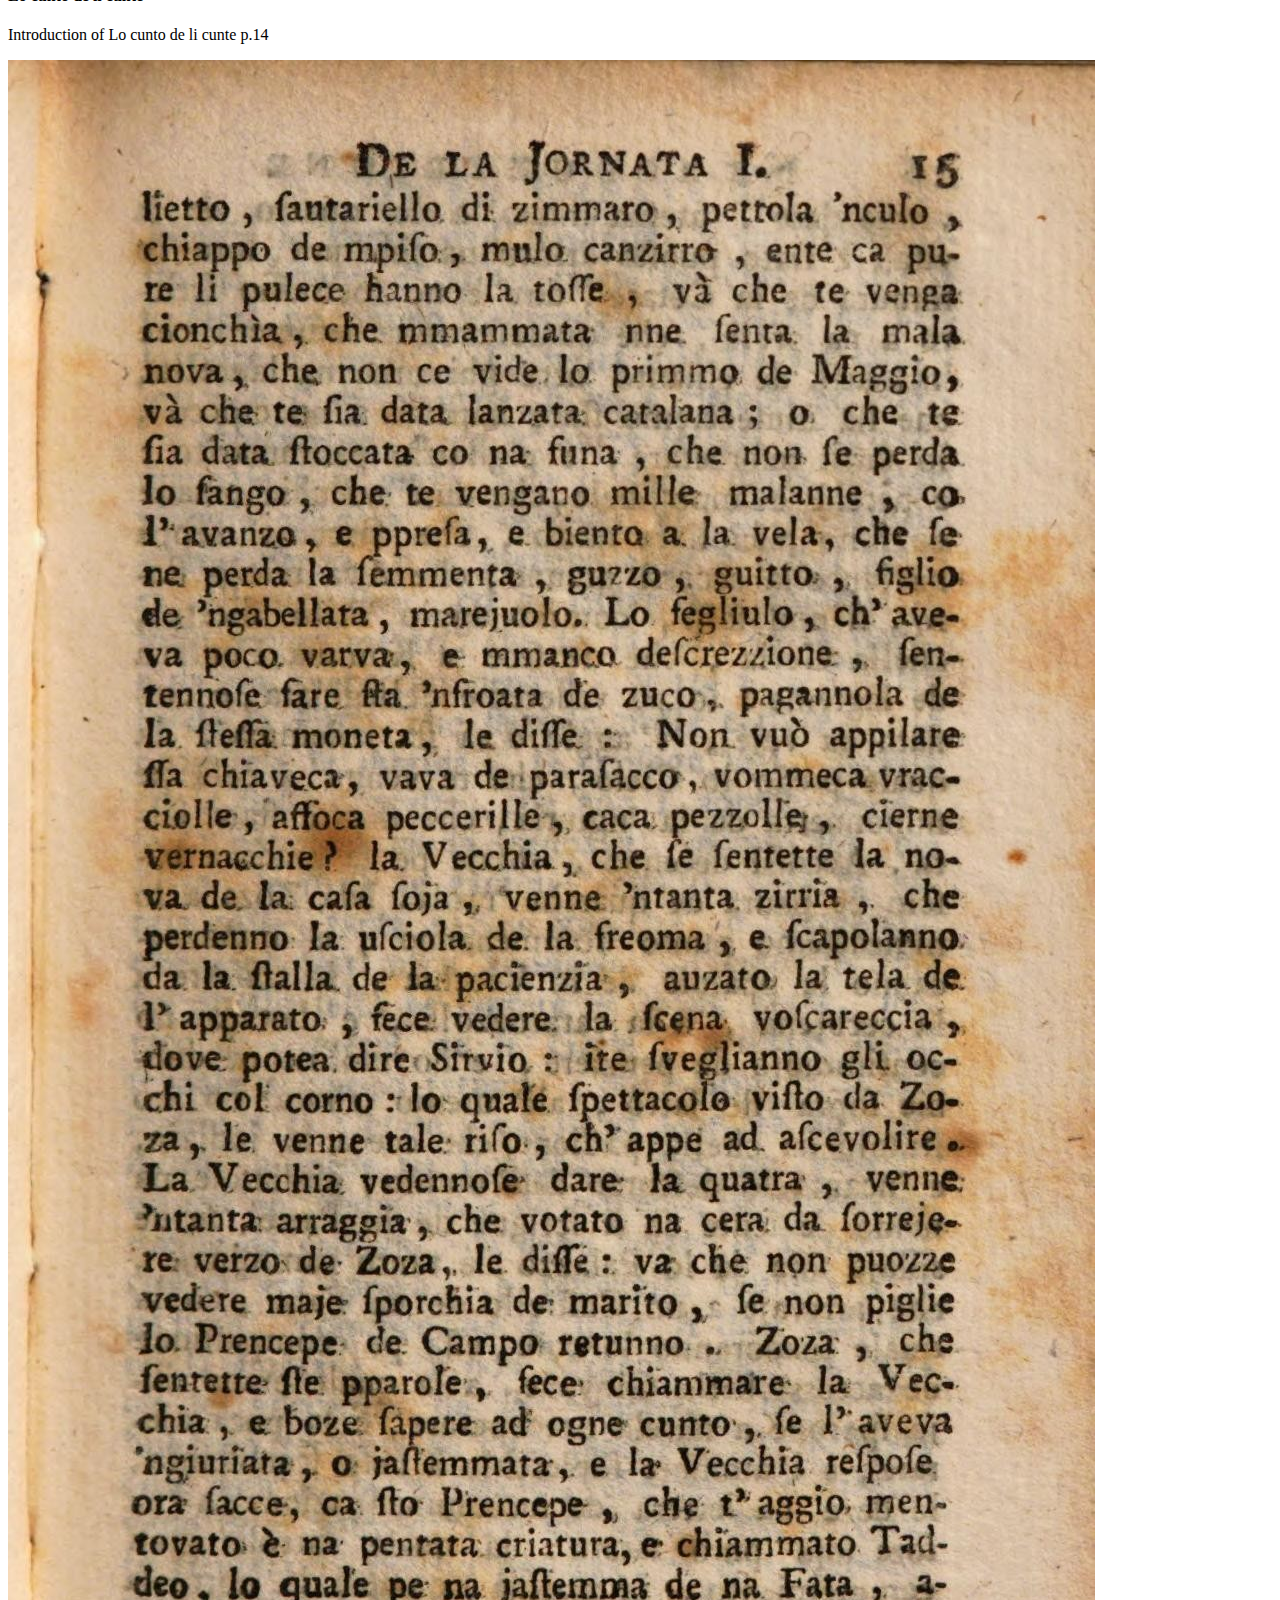
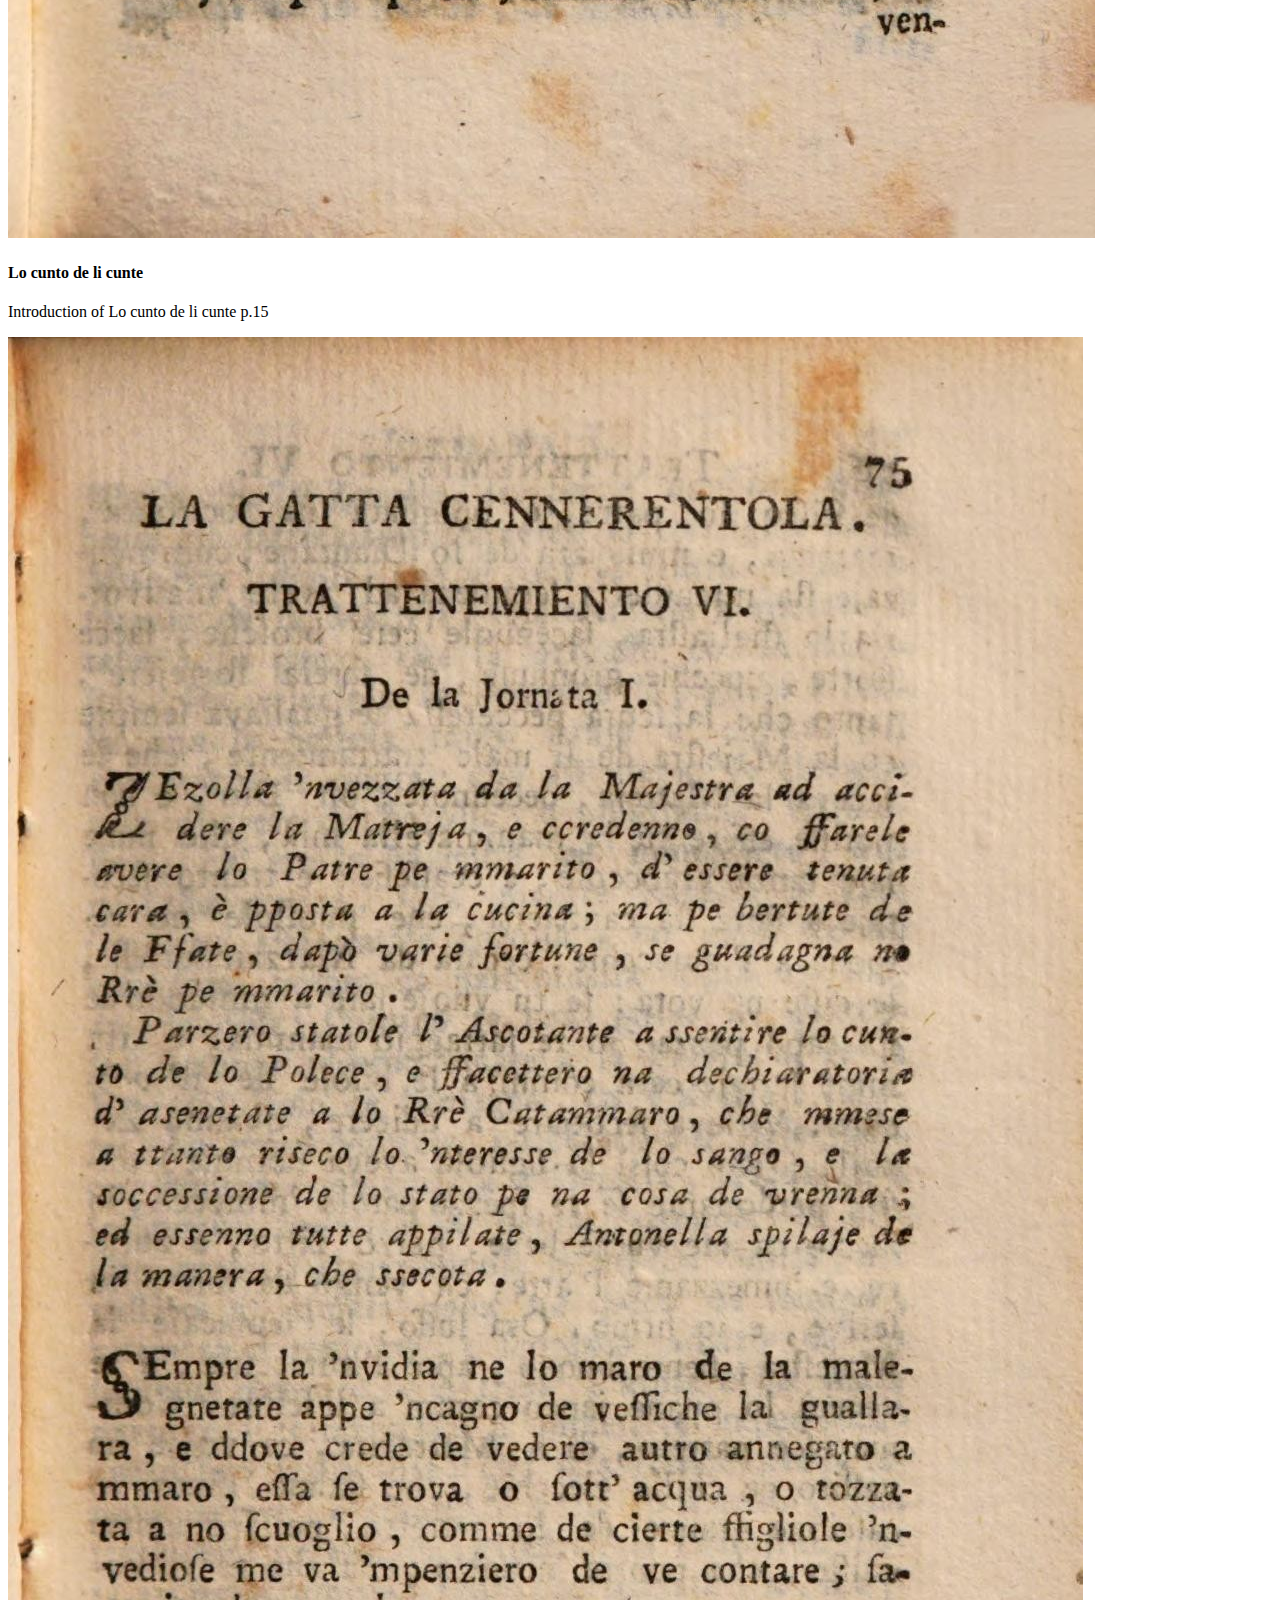
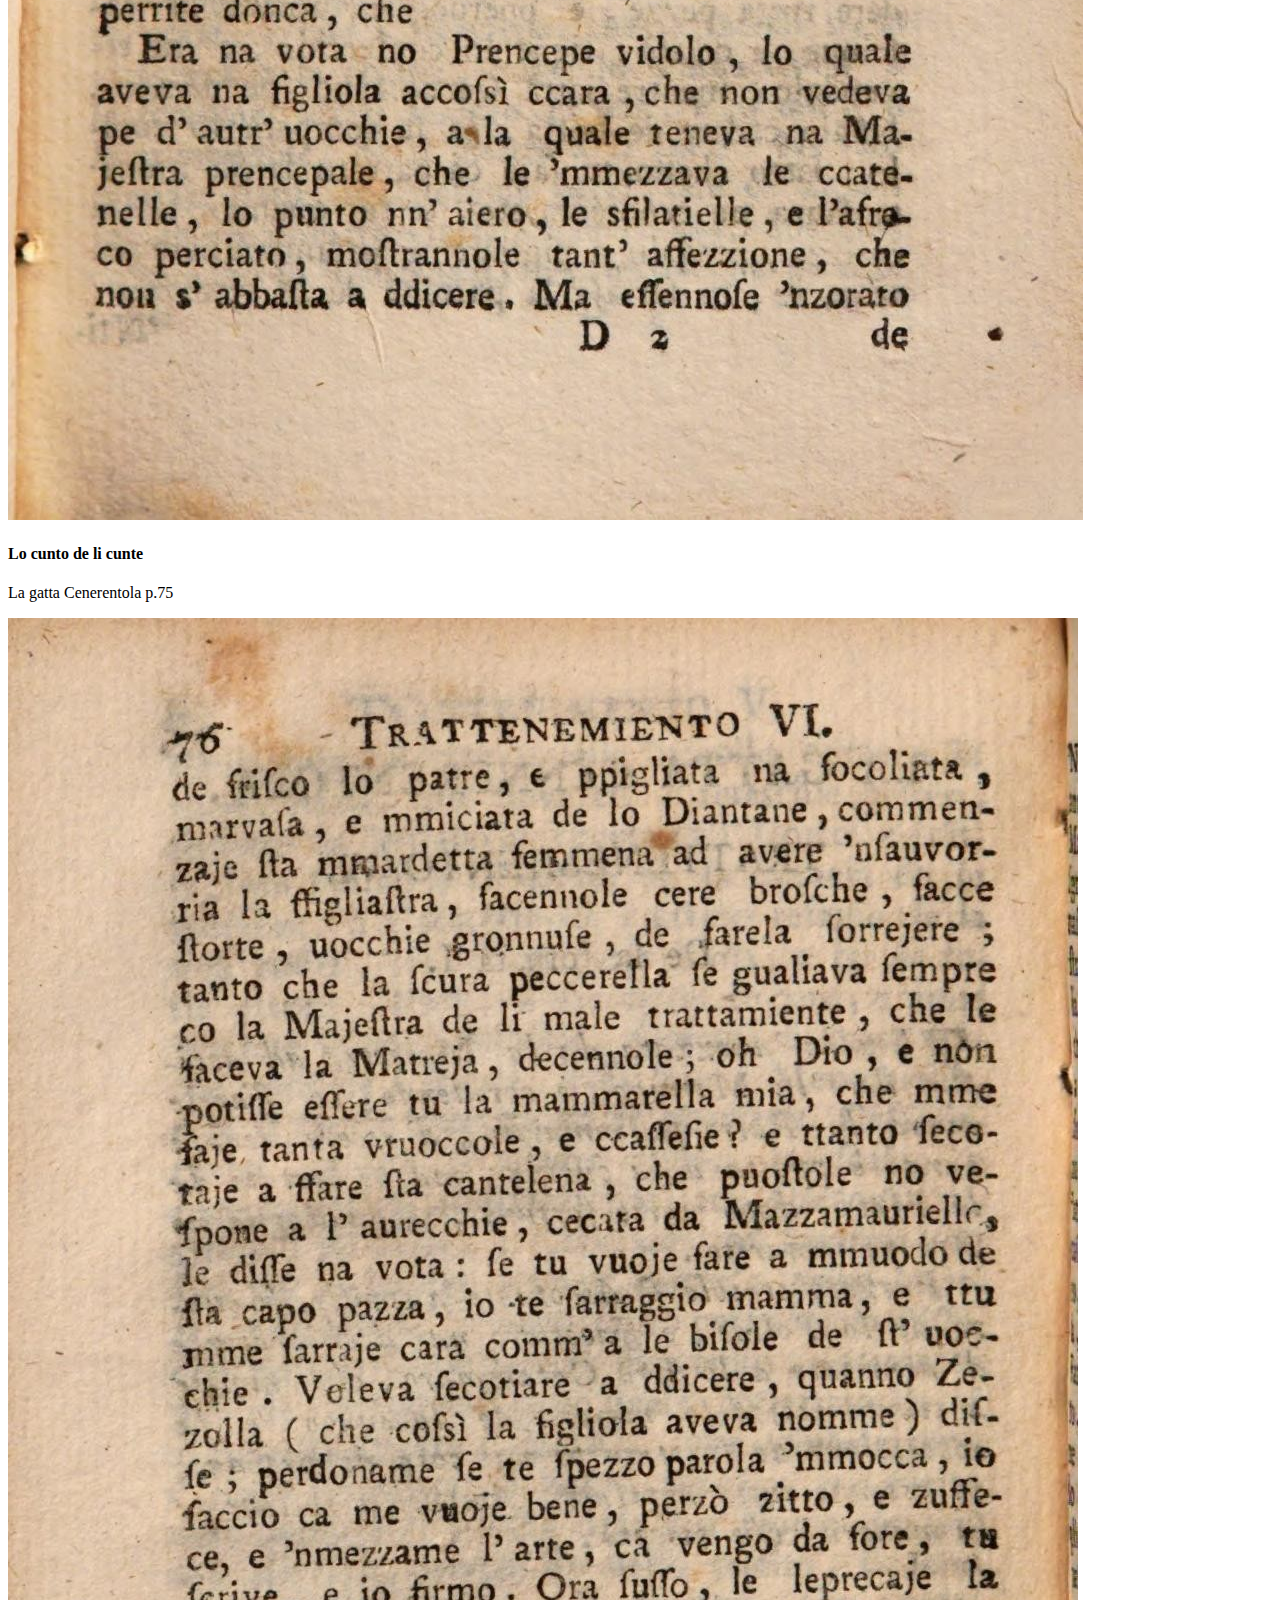
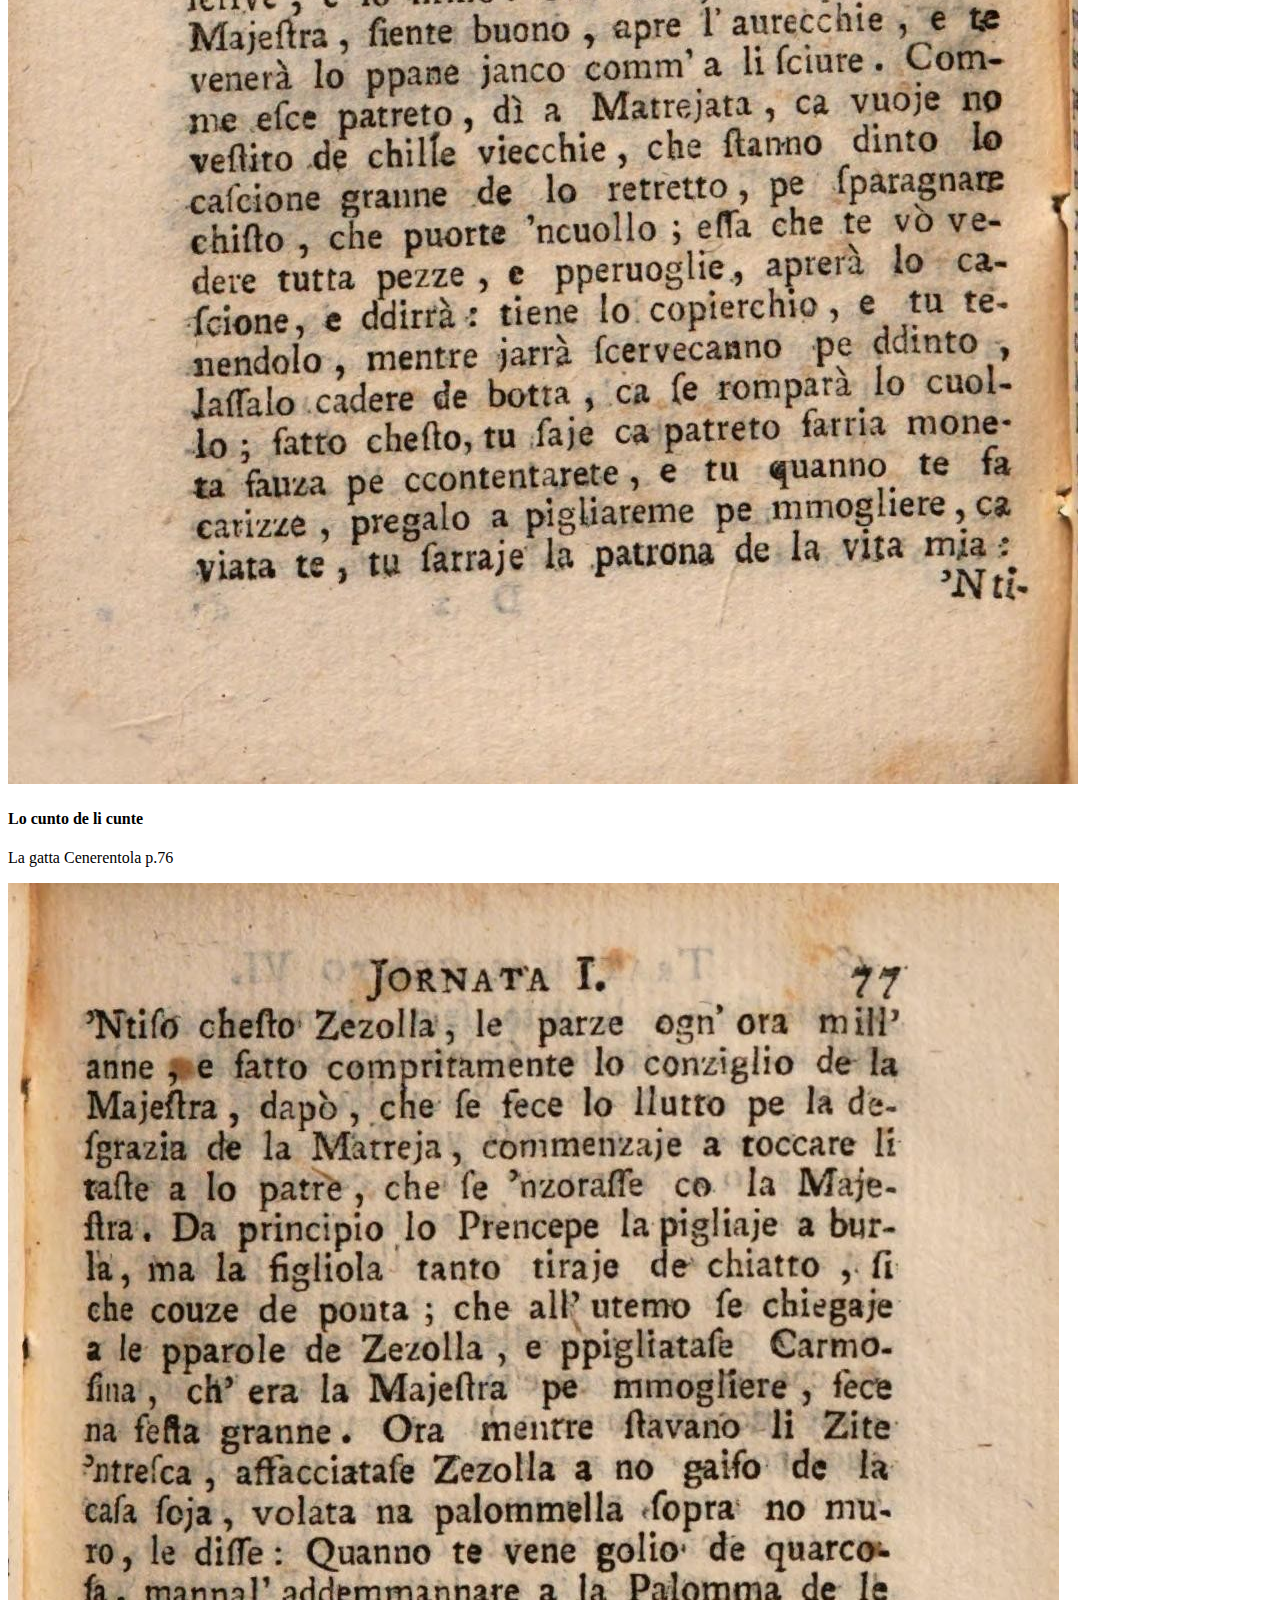
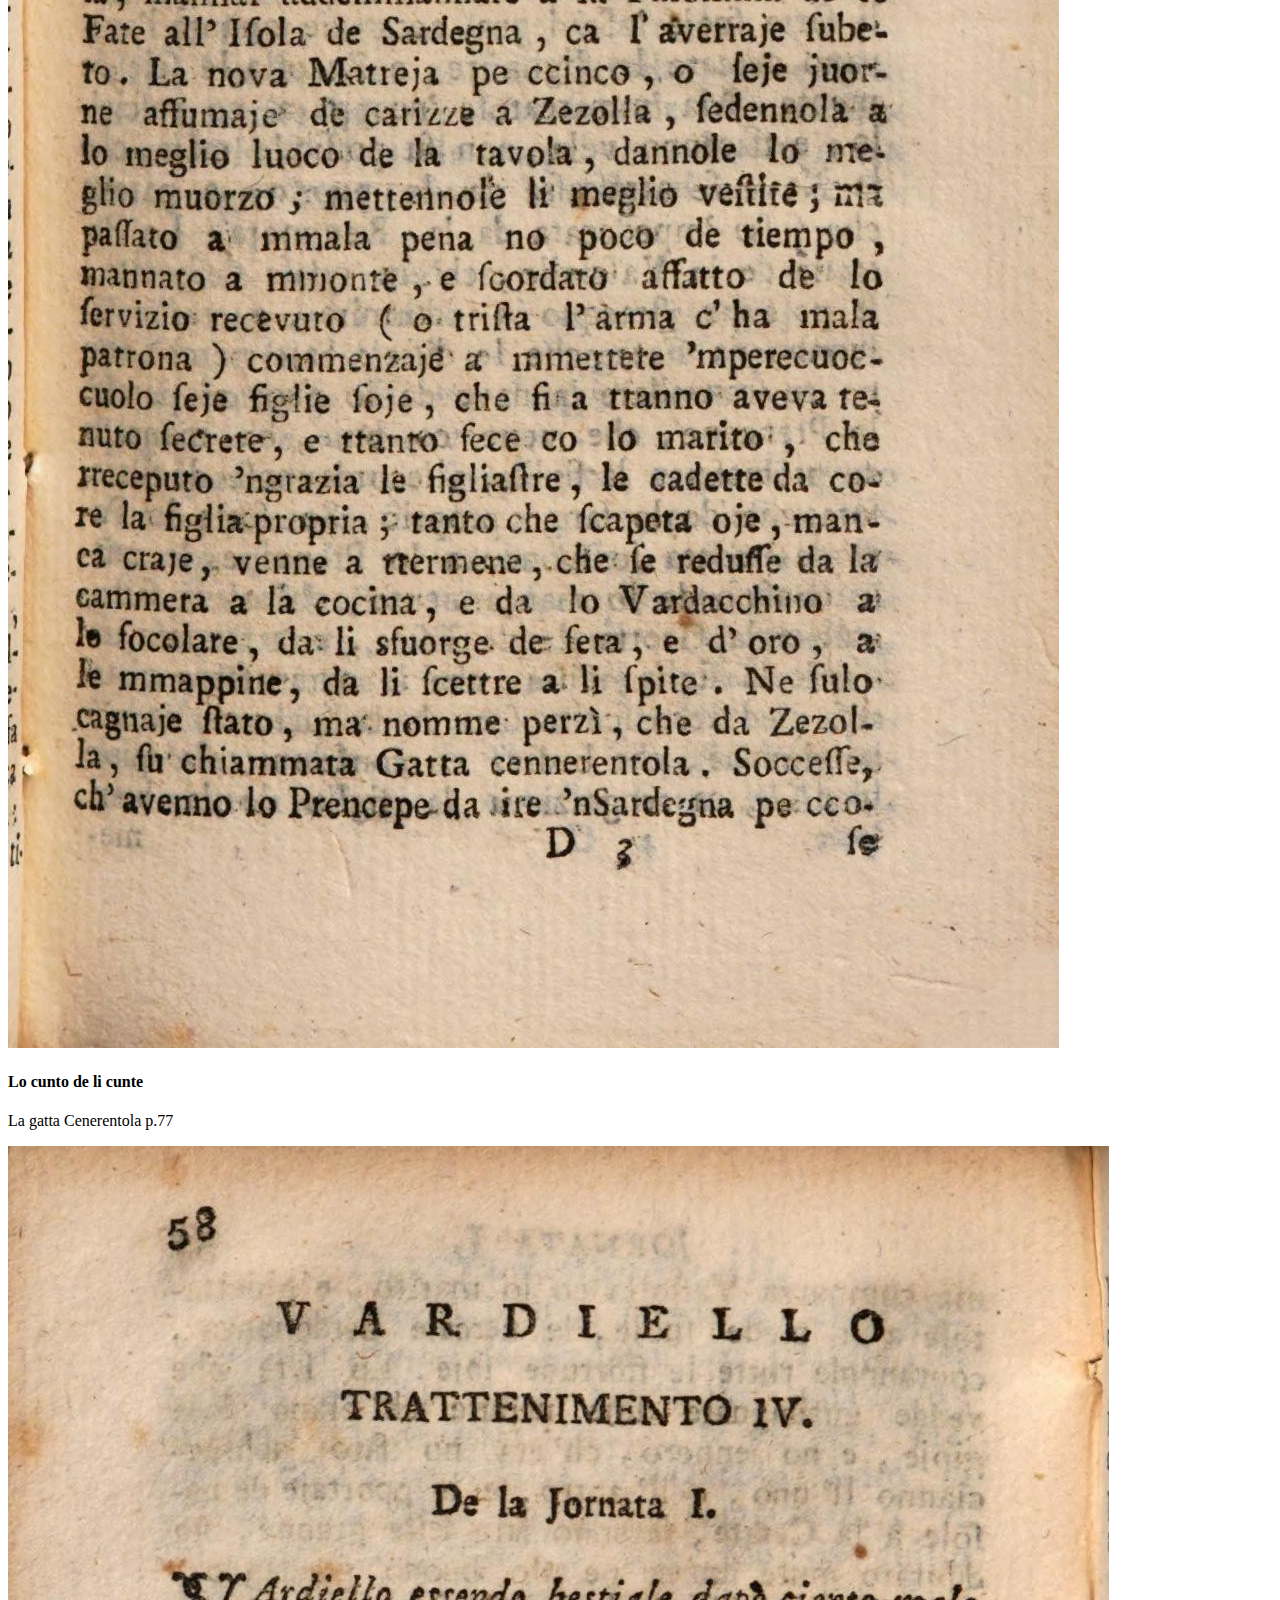
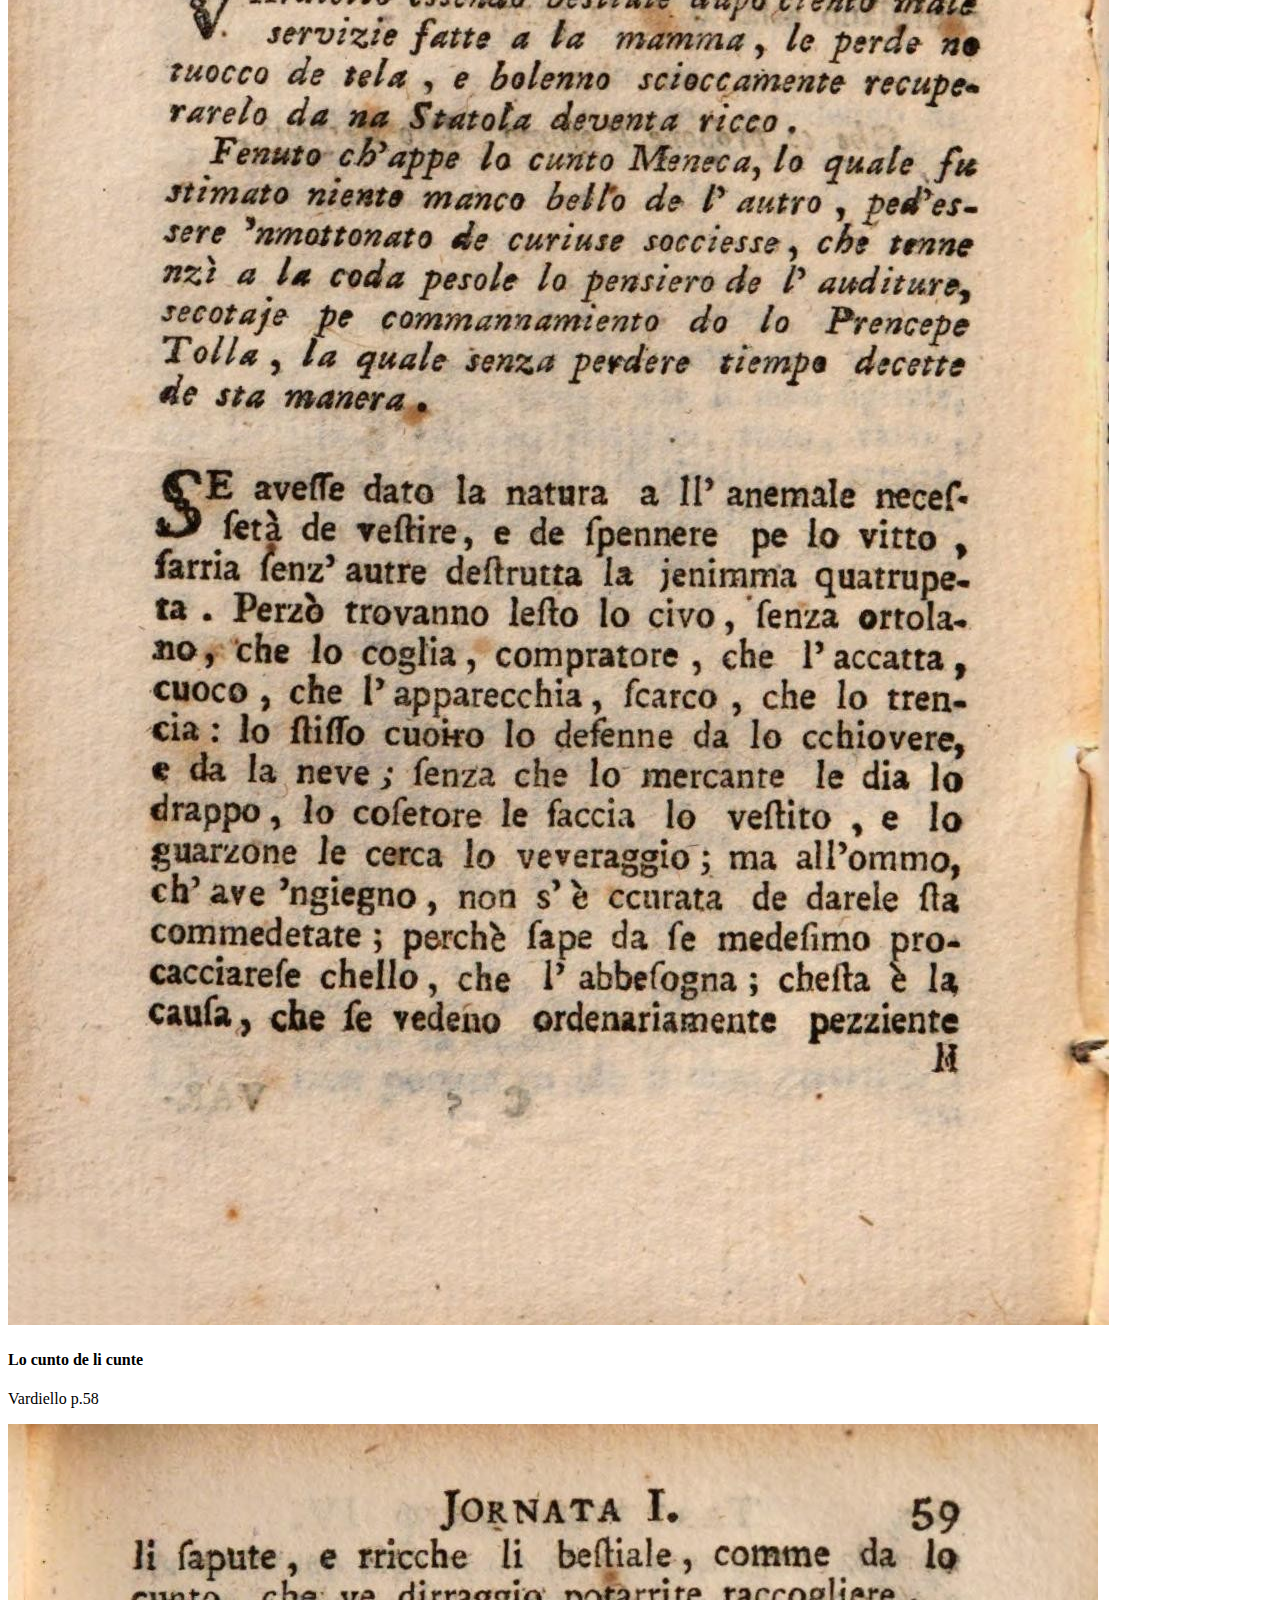
==== commit 2afe490b: "primi link, css e js nuovo percorso file" ====
--- a/MyResume/index.html
+++ b/MyResume/index.html
@@ -9,8 +9,8 @@
   <meta content="" name="keywords">
 
   <!-- Favicons -->
-  <link href="assets/img/logoBAsile.jpg" rel="icon">
-  <link href="assets/img/logoBAsile.jpg" rel="icon">
+  <link href="LCT-REA/assets/img/logoBAsile.jpg" rel="icon">
+  <link href="Vassets/img/logoBAsile.jpg" rel="icon">
 
   <!-- Fonts -->
   <link href="https://fonts.googleapis.com" rel="preconnect">
@@ -19,14 +19,14 @@
   <link href="https://fonts.googleapis.com/css2?family=Roboto:ital,wght@0,100;0,300;0,400;0,500;0,700;0,900;1,100;1,300;1,400;1,500;1,700;1,900&family=Poppins:ital,wght@0,100;0,200;0,300;0,400;0,500;0,600;0,700;0,800;0,900;1,100;1,200;1,300;1,400;1,500;1,600;1,700;1,800;1,900&family=Raleway:ital,wght@0,100;0,200;0,300;0,400;0,500;0,600;0,700;0,800;0,900;1,100;1,200;1,300;1,400;1,500;1,600;1,700;1,800;1,900&display=swap" rel="stylesheet">
 
   <!-- Vendor CSS Files -->
-  <link href="assets/vendor/bootstrap/css/bootstrap.min.css" rel="stylesheet">
-  <link href="assets/vendor/bootstrap-icons/bootstrap-icons.css" rel="stylesheet">
-  <link href="assets/vendor/aos/aos.css" rel="stylesheet">
-  <link href="assets/vendor/glightbox/css/glightbox.min.css" rel="stylesheet">
-  <link href="assets/vendor/swiper/swiper-bundle.min.css" rel="stylesheet">
+  <link href="LCT-REA/assets/vendor/bootstrap/css/bootstrap.min.css" rel="stylesheet">
+  <link href="LCT-REA/assets/vendor/bootstrap-icons/bootstrap-icons.css" rel="stylesheet">
+  <link href="LCT-REA/assets/vendor/aos/aos.css" rel="stylesheet">
+  <link href="LCT-REA/assets/vendor/glightbox/css/glightbox.min.css" rel="stylesheet">
+  <link href="LCT-REA/assets/vendor/swiper/swiper-bundle.min.css" rel="stylesheet">
 
   <!-- Main CSS File -->
-  <link href="assets/css/main.css" rel="stylesheet">
+  <link href="LCT-REA/assets/css/main.css" rel="stylesheet">
 
   <!-- =======================================================
   * Template Name: MyResume
@@ -106,7 +106,7 @@
 
         <div class="row gy-4 justify-content-center">
           <div class="col-lg-4">
-            <figure><img src="assets/img/Giambattista_Basile.png" class="writers" alt=""  style="width: 100%; height: auto; object-fit: cover;"><figcaption><i>Fig. 1</i> A portrait of Basile</figcaption></figure>
+            <figure><img src="LCT-REA/assets/img/Giambattista_Basile.png" class="writers" alt=""  style="width: 100%; height: auto; object-fit: cover;"><figcaption><i>Fig. 1</i> A portrait of Basile</figcaption></figure>
           </div>
           <div class="col-lg-8 content">
             <p>
@@ -1115,7 +1115,7 @@
   <script src="assets/vendor/swiper/swiper-bundle.min.js"></script>
 
   <!-- Main JS File -->
-  <script src="assets/js/main.js"></script>
+  <script src="LCT-REA/assets/js/main.js"></script>
 
 </body>
 
